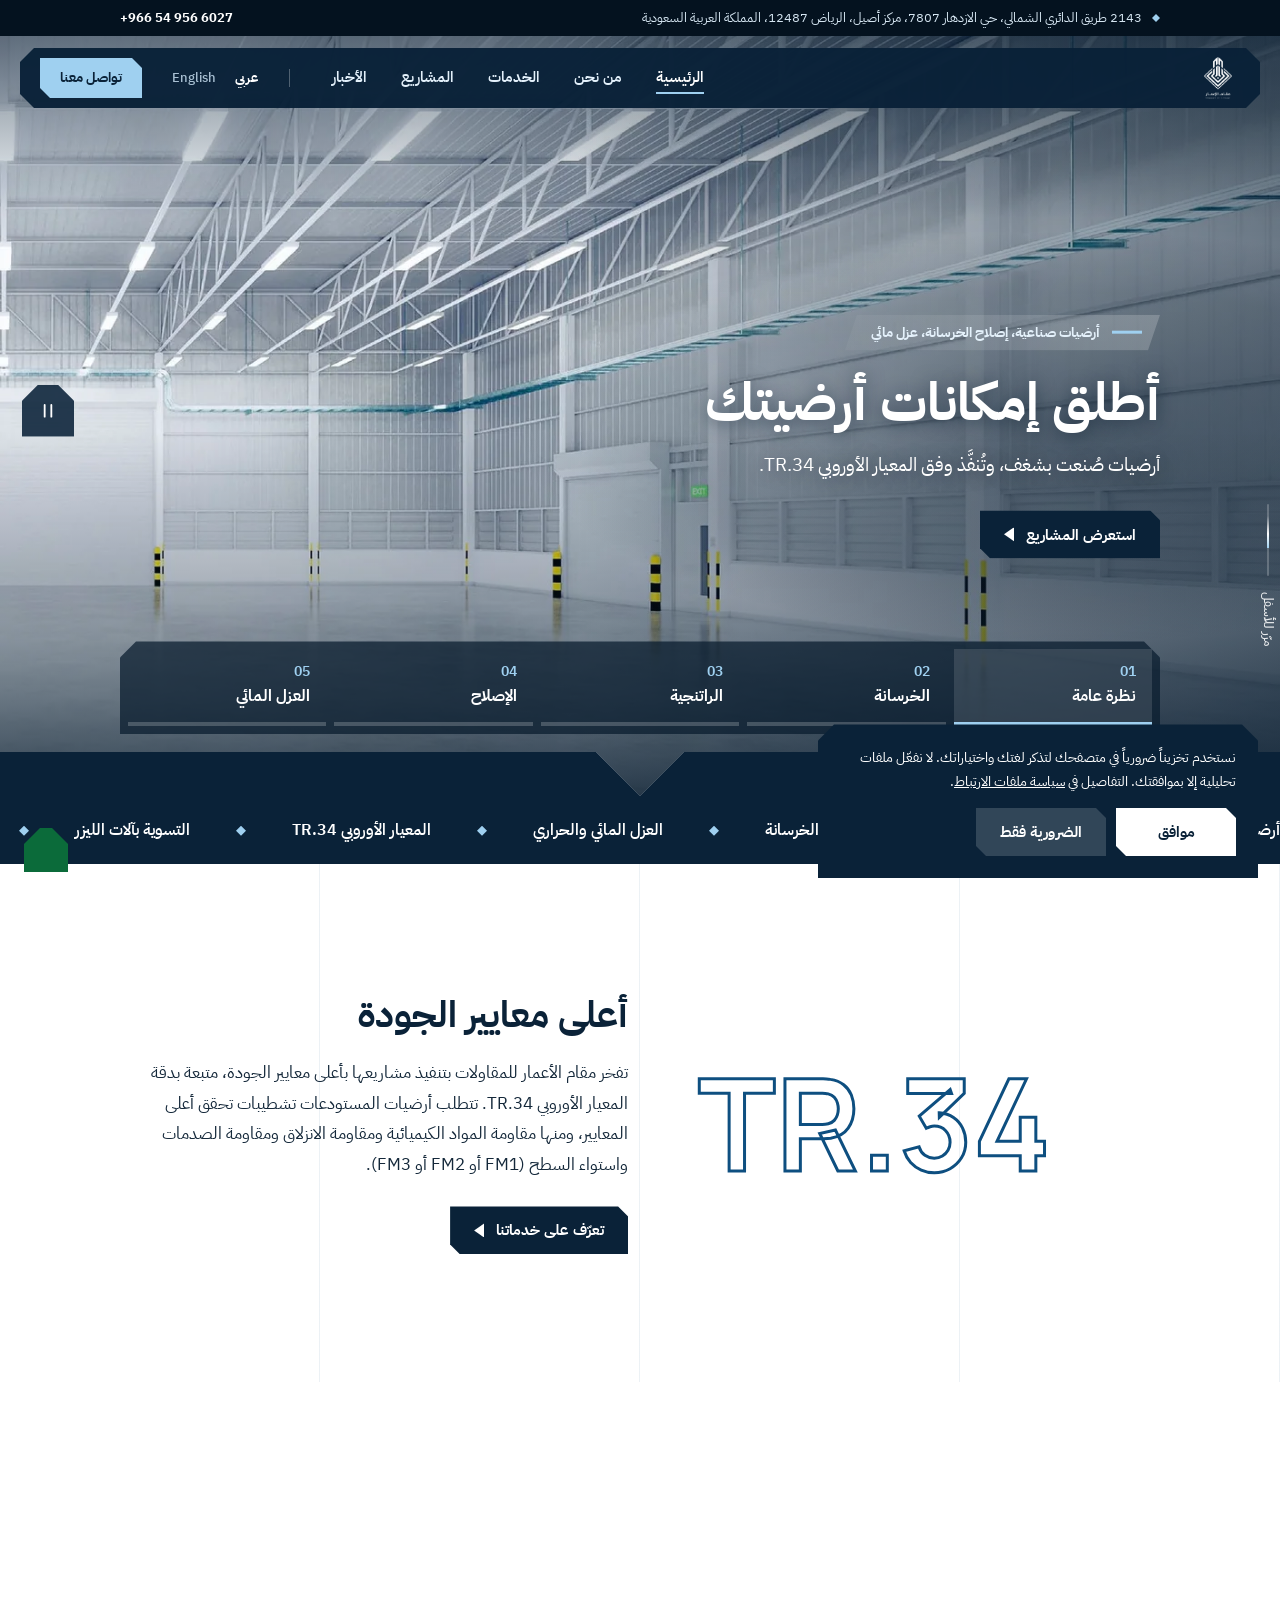
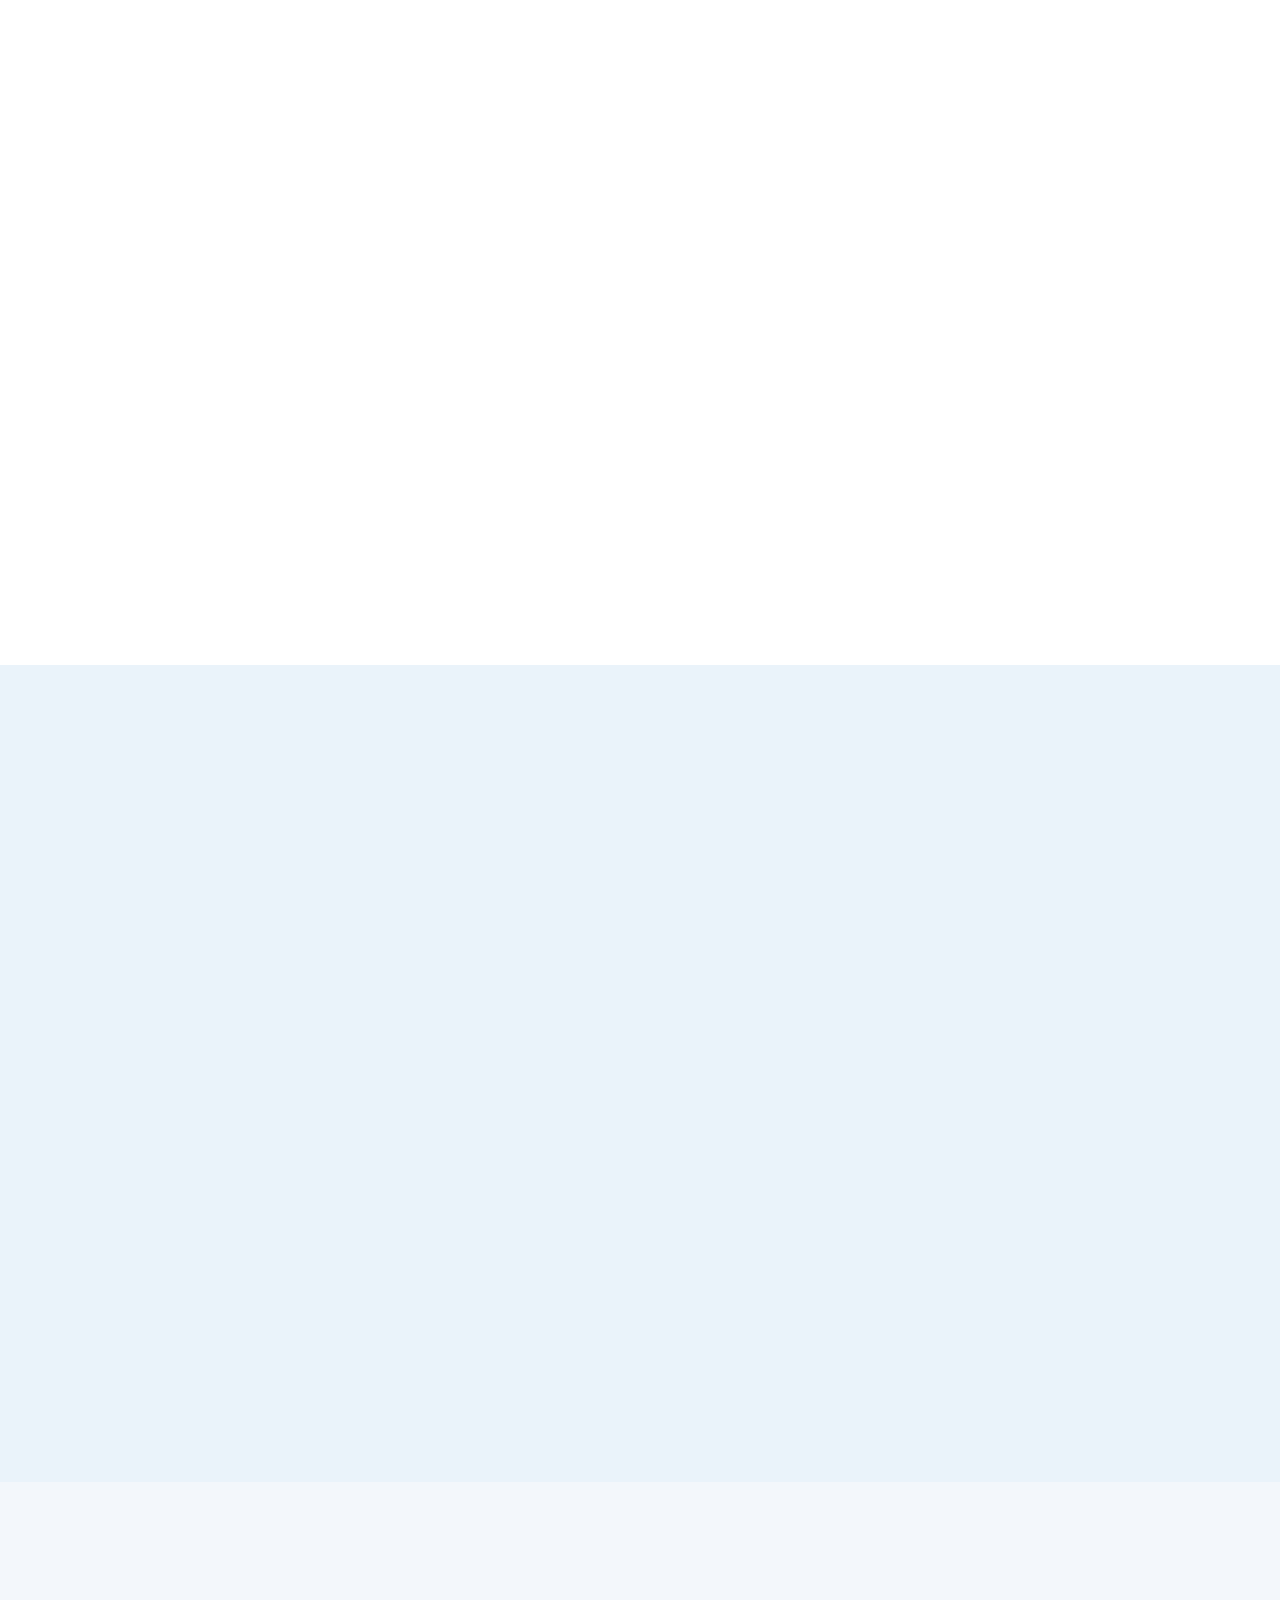
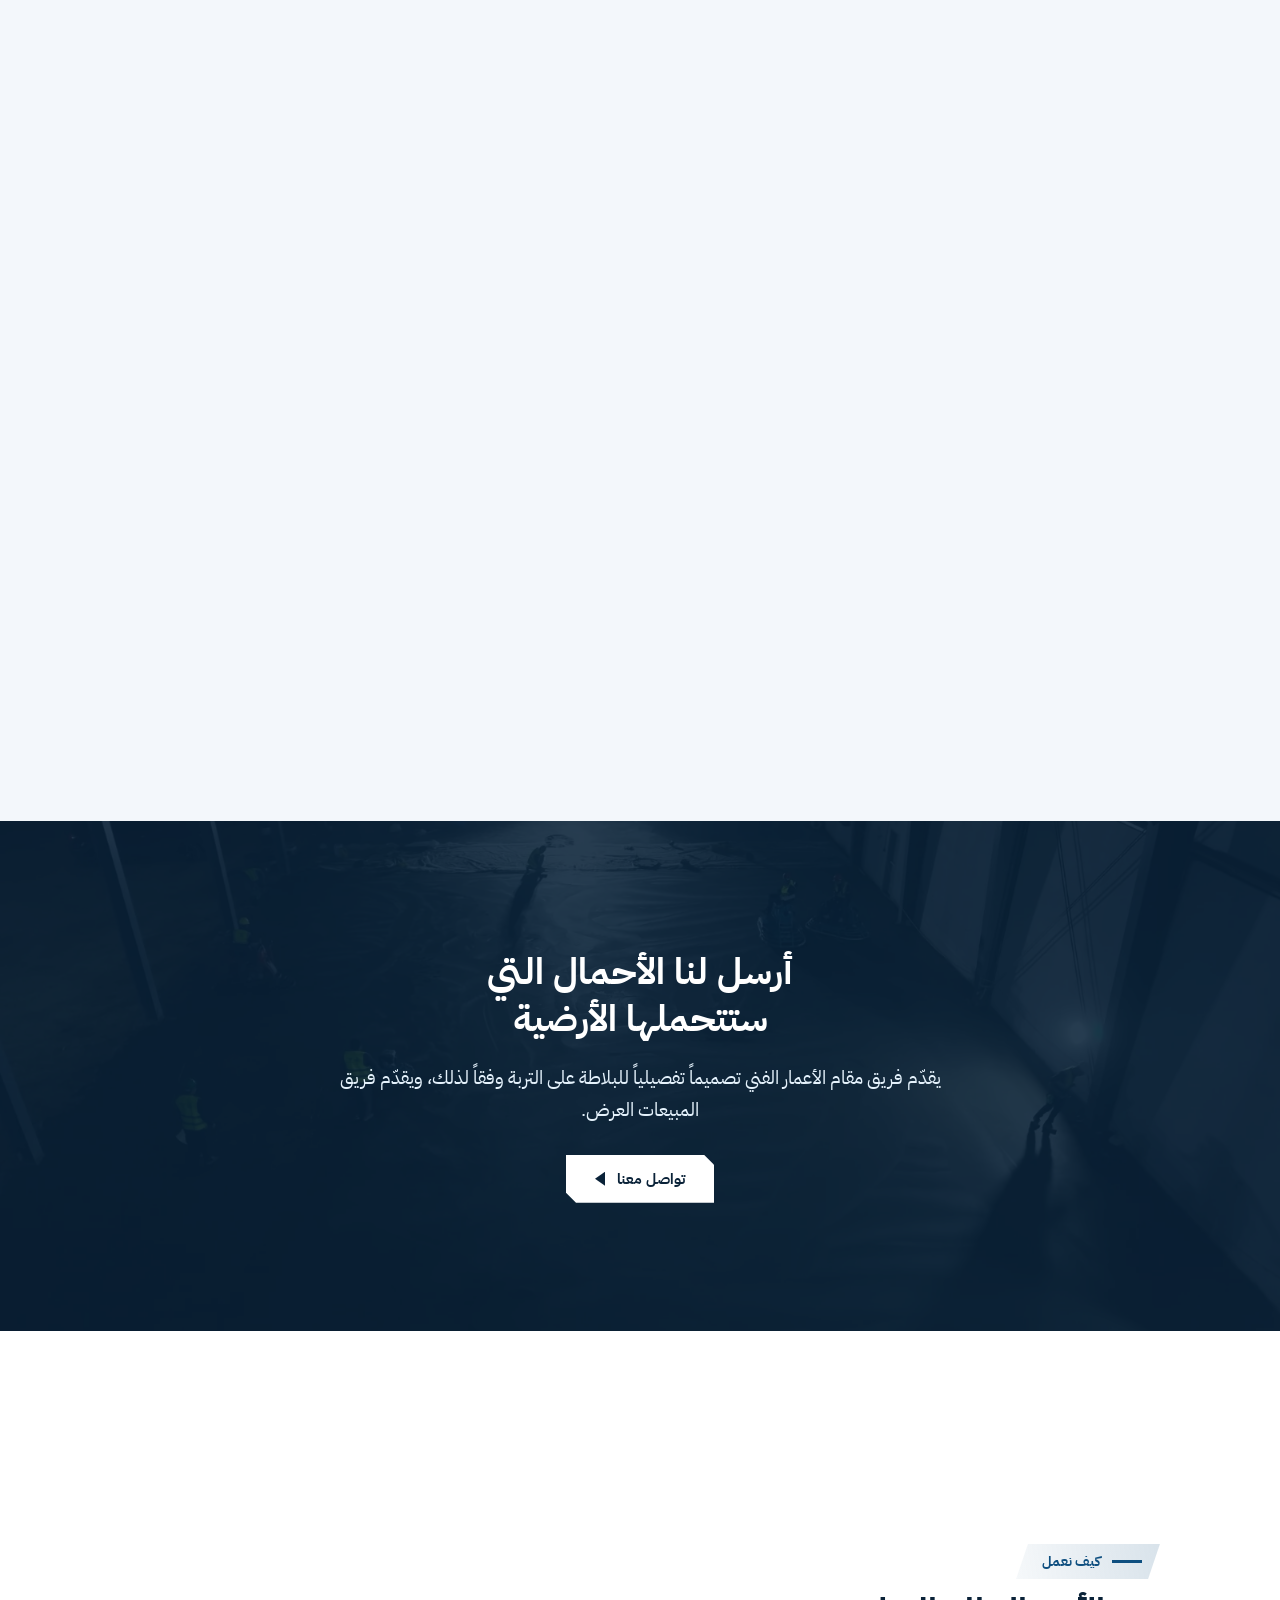
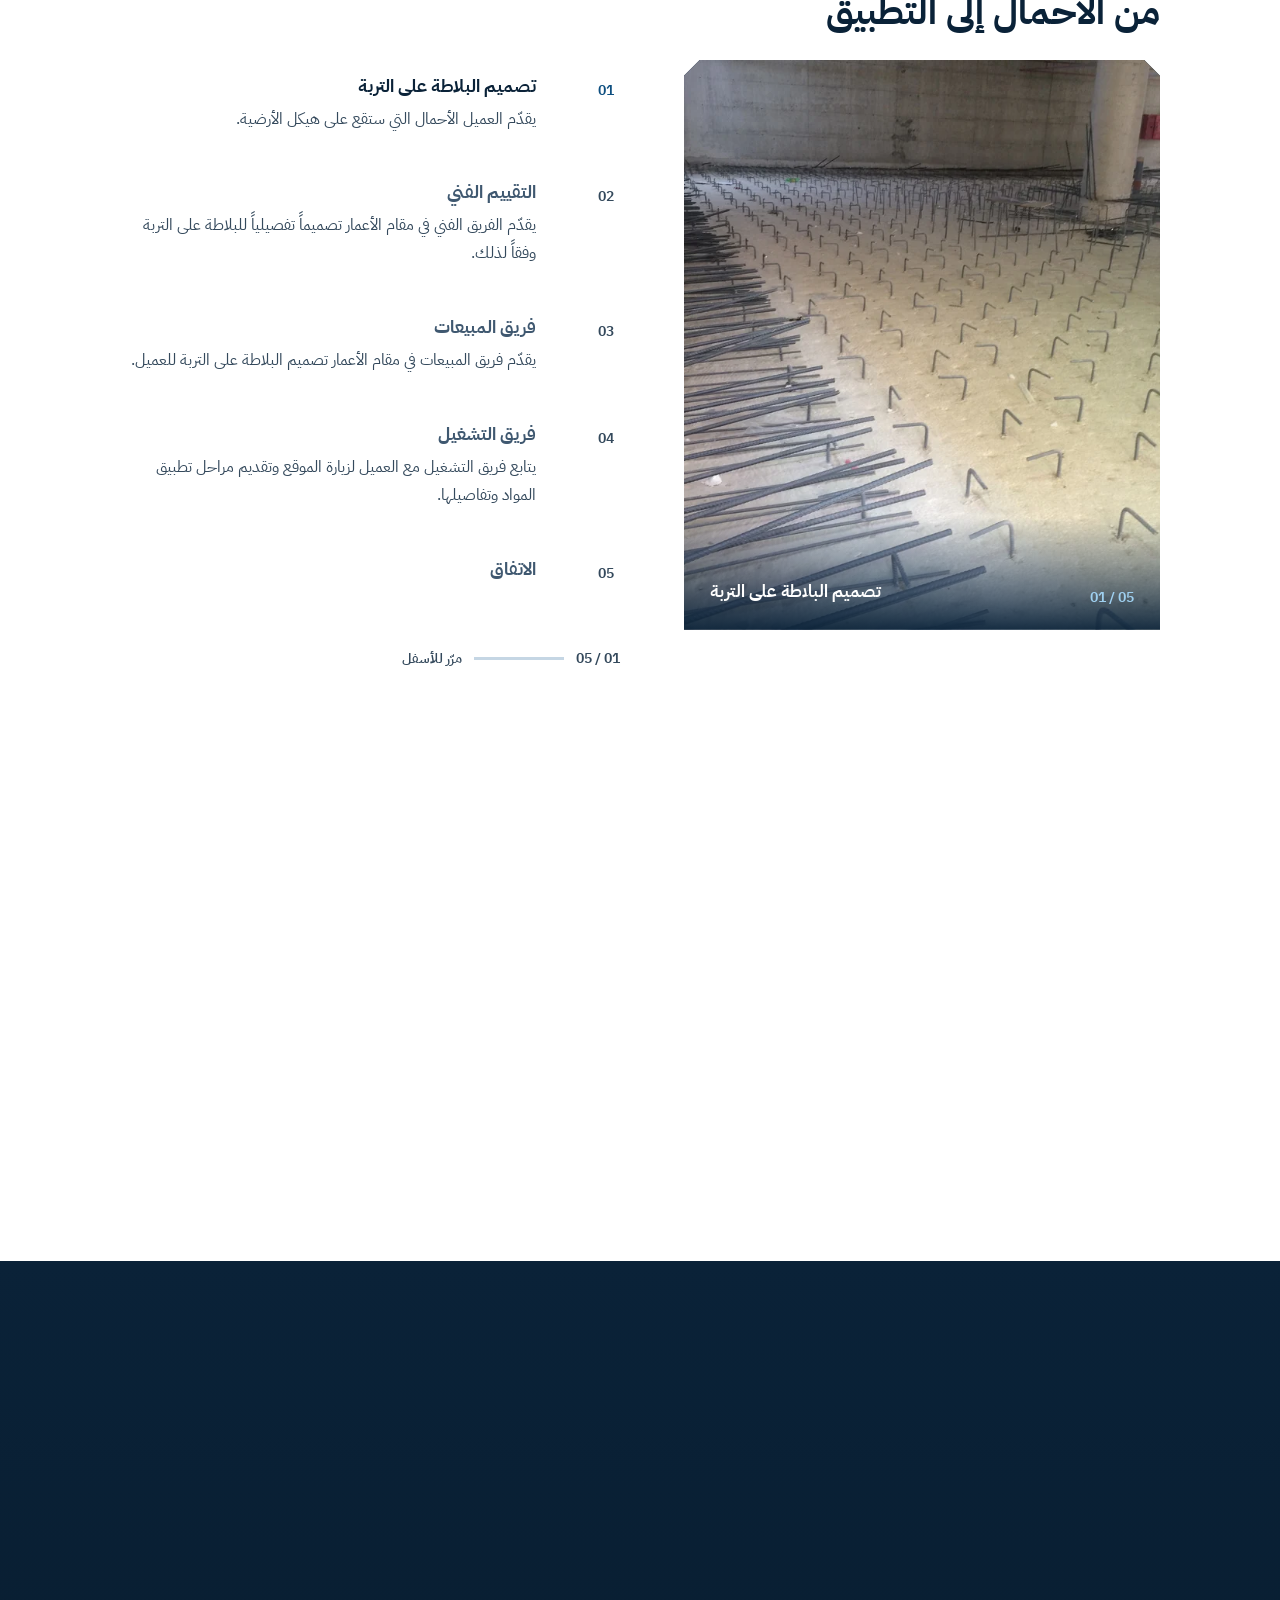
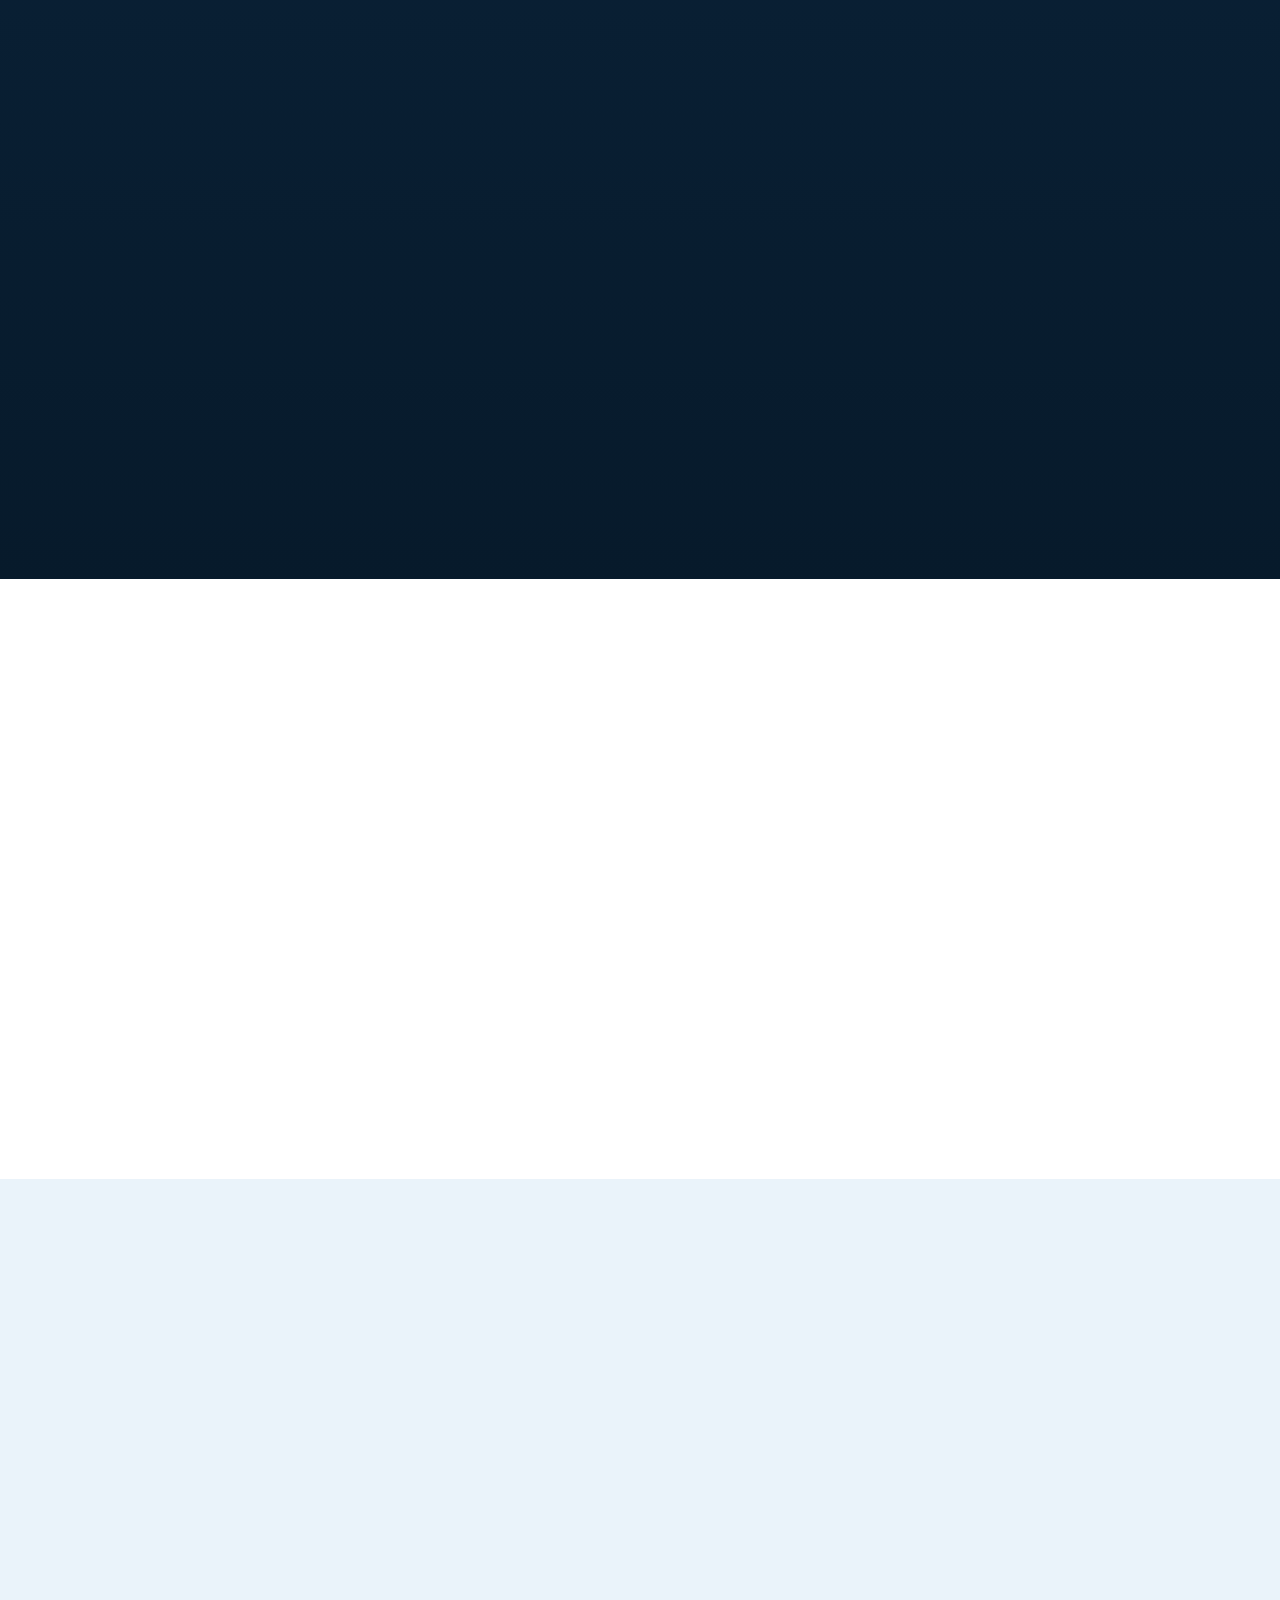
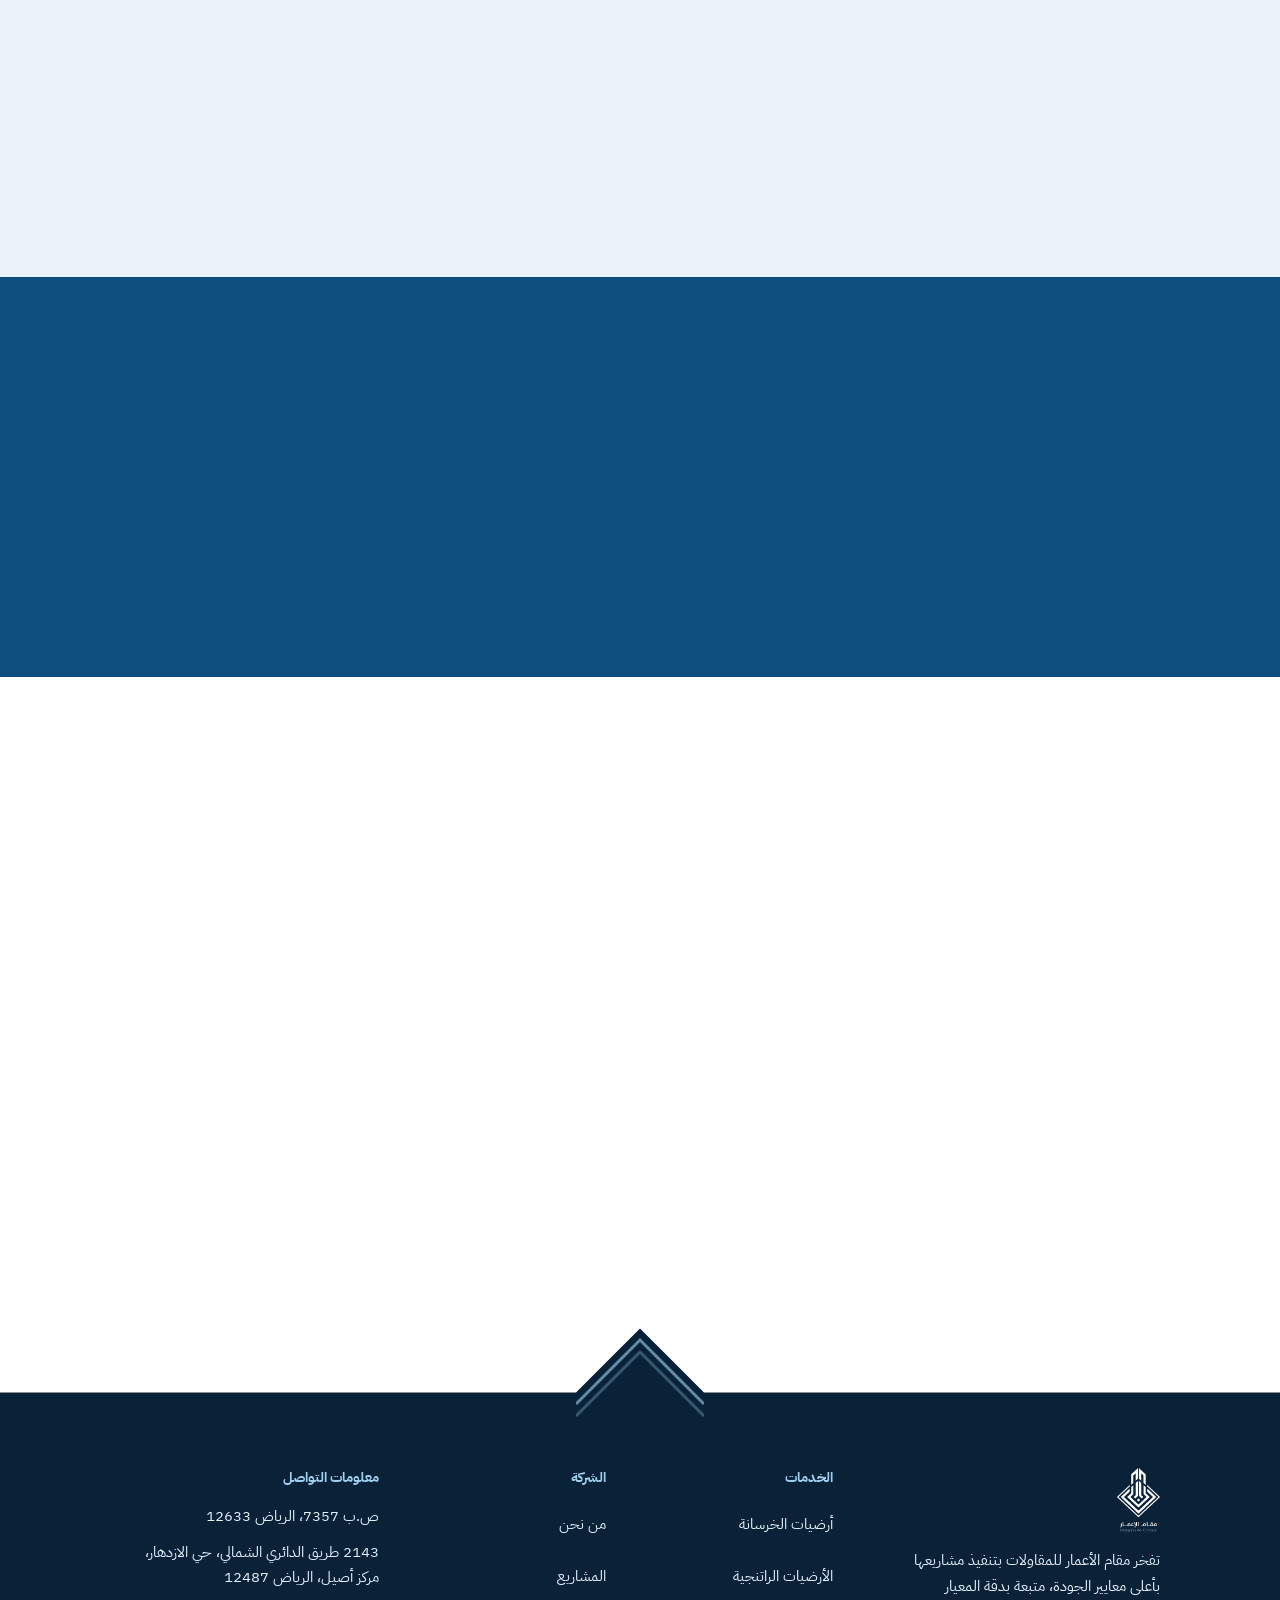
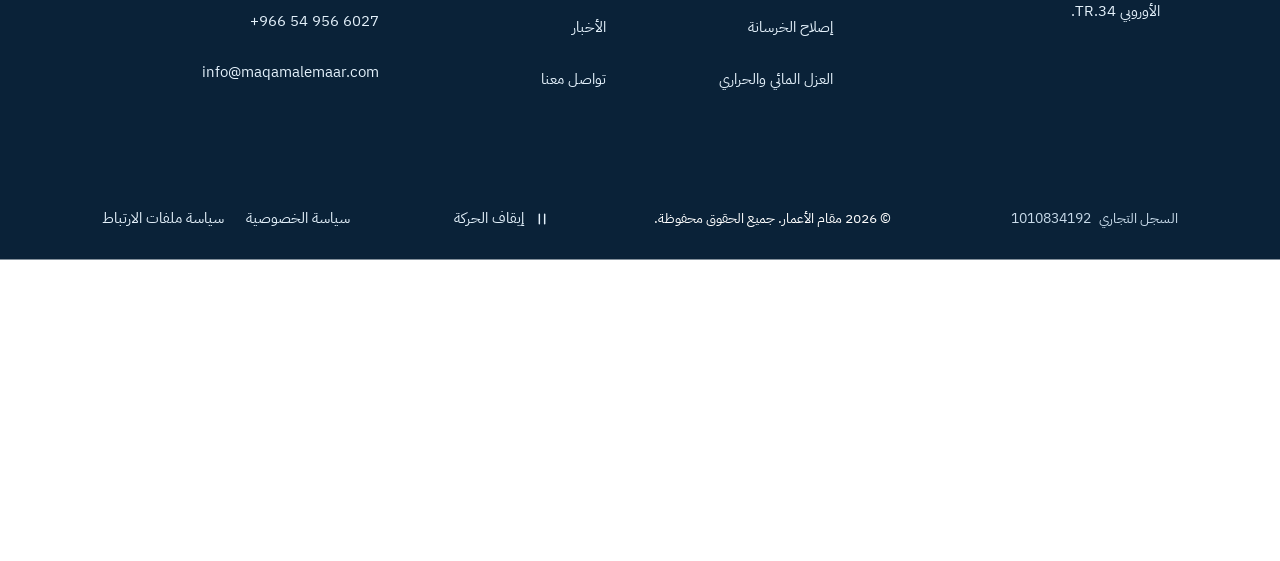
==== index.html @ 1a34a5f7 "Maqam Al-Emaar website preview" ====
<!doctype html>
<html lang="ar" dir="rtl">
<head>
<meta charset="utf-8">
<meta name="viewport" content="width=device-width,initial-scale=1">
<title>مقام الأعمار | أرضيات صناعية وإصلاح الخرسانة وعزل مائي</title>
<meta name="description" content="مقام الأعمار للمقاولات: أرضيات خرسانية وراتنجية وإصلاح الخرسانة والعزل المائي والحراري، وفق المعيار الأوروبي TR.34، الرياض.">
<meta name="robots" content="noindex,nofollow">
<meta name="theme-color" content="#0a2238">
<link rel="canonical" href="https://www.maqamalemaar.com/">
<link rel="icon" href="favicon.ico" sizes="any">
<link rel="icon" type="image/png" sizes="32x32" href="assets/img/favicon-32.png">
<link rel="apple-touch-icon" href="assets/img/apple-touch-icon.png">
<link rel="manifest" href="site.webmanifest">
<meta property="og:type" content="website"><meta property="og:site_name" content="مقام الأعمار">
<meta property="og:title" content="مقام الأعمار | أرضيات صناعية وإصلاح الخرسانة"><meta property="og:description" content="مقام الأعمار للمقاولات: أرضيات خرسانية وراتنجية وإصلاح الخرسانة والعزل المائي والحراري، وفق المعيار الأوروبي TR.34، الرياض.">
<meta property="og:url" content="https://www.maqamalemaar.com/"><meta property="og:image" content="https://www.maqamalemaar.com/assets/img/og-image.jpg">
<meta property="og:image:width" content="1200"><meta property="og:image:height" content="630">
<meta property="og:image:alt" content="شعار مقام الأعمار فوق صورة مستودع بأرضية صناعية">
<meta property="og:locale" content="ar_SA"><meta property="og:locale:alternate" content="en_US">
<meta name="twitter:card" content="summary_large_image"><meta name="twitter:title" content="مقام الأعمار | أرضيات صناعية وإصلاح الخرسانة"><meta name="twitter:description" content="مقام الأعمار للمقاولات: أرضيات خرسانية وراتنجية وإصلاح الخرسانة والعزل المائي والحراري، وفق المعيار الأوروبي TR.34، الرياض."><meta name="twitter:image" content="https://www.maqamalemaar.com/assets/img/og-image.jpg"><meta name="twitter:image:alt" content="شعار مقام الأعمار فوق صورة مستودع بأرضية صناعية">
<!-- TODO(client): confirm final domain (www.maqamalemaar.com is assumed), verified phone numbers, social profile URLs (add to "sameAs"), Google Business Profile URL (add to "sameAs"/"hasMap"), opening hours, geo coordinates, and a vector logo (SVG) for "logo". Nothing here is invented: all facts come from page copy. -->
<script type="application/ld+json">{"@context": "https://schema.org", "@graph": [{"@type": ["GeneralContractor", "LocalBusiness"], "@id": "https://www.maqamalemaar.com/#org", "name": "مقام الأعمار", "legalName": "شركة مقام الأعمار للمقاولات شركة شخص واحد", "alternateName": "Maqam Al-Emaar", "url": "https://www.maqamalemaar.com/", "logo": "https://www.maqamalemaar.com/assets/img/icon-512.png", "image": "https://www.maqamalemaar.com/assets/img/og-image.jpg", "description": "مقام الأعمار للمقاولات: أرضيات خرسانية وراتنجية وإصلاح الخرسانة والعزل المائي والحراري، وفق المعيار الأوروبي TR.34، الرياض.", "email": "info@maqamalemaar.com", "telephone": "+966549566027", "address": {"@type": "PostalAddress", "streetAddress": "2143 Northern Ring Road, 7807 Al Izdihar Dist, Aseel Center", "addressLocality": "Riyadh", "postalCode": "12487", "addressCountry": "SA"}, "knowsAbout": ["Industrial flooring", "Concrete flooring", "Resinous flooring", "Concrete repair", "Waterproofing", "Thermal insulation", "TR.34"], "hasOfferCatalog": {"@type": "OfferCatalog", "name": "الخدمات والأنشطة", "itemListElement": [{"@type": "Offer", "itemOffered": {"@type": "Service", "@id": "https://www.maqamalemaar.com/services.html#concrete", "name": "أرضيات الخرسانة", "alternateName": "Concrete flooring", "serviceType": "أرضيات الخرسانة", "url": "https://www.maqamalemaar.com/services.html#concrete", "areaServed": {"@type": "Country", "name": "Saudi Arabia"}}}, {"@type": "Offer", "itemOffered": {"@type": "Service", "@id": "https://www.maqamalemaar.com/services.html#resinous", "name": "الأرضيات الراتنجية", "alternateName": "Resinous flooring", "serviceType": "الأرضيات الراتنجية", "url": "https://www.maqamalemaar.com/services.html#resinous", "areaServed": {"@type": "Country", "name": "Saudi Arabia"}}}, {"@type": "Offer", "itemOffered": {"@type": "Service", "@id": "https://www.maqamalemaar.com/services.html#repair", "name": "إصلاح الخرسانة", "alternateName": "Concrete repair", "serviceType": "إصلاح الخرسانة", "url": "https://www.maqamalemaar.com/services.html#repair", "areaServed": {"@type": "Country", "name": "Saudi Arabia"}}}, {"@type": "Offer", "itemOffered": {"@type": "Service", "@id": "https://www.maqamalemaar.com/services.html#waterproofing", "name": "العزل المائي والحراري", "alternateName": "Waterproofing and thermal insulation", "serviceType": "العزل المائي والحراري", "url": "https://www.maqamalemaar.com/services.html#waterproofing", "areaServed": {"@type": "Country", "name": "Saudi Arabia"}}}]}, "contactPoint": {"@type": "ContactPoint", "contactType": "customer service", "email": "info@maqamalemaar.com", "telephone": "+966549566027", "areaServed": "SA", "availableLanguage": ["ar", "en"]}, "areaServed": {"@type": "Country", "name": "Saudi Arabia"}, "hasMap": "https://www.google.com/maps/search/?api=1&query=2143%20Northern%20Ring%20Road%2C%207807%20Al%20Izdihar%20Dist%2C%20Aseel%20Center%2C%2012487%20Riyadh%2C%20Saudi%20Arabia", "inLanguage": ["ar", "en"]}, {"@type": "WebSite", "@id": "https://www.maqamalemaar.com/#site", "url": "https://www.maqamalemaar.com/", "name": "مقام الأعمار", "inLanguage": ["ar", "en"], "publisher": {"@id": "https://www.maqamalemaar.com/#org"}}, {"@type": "WebPage", "@id": "https://www.maqamalemaar.com/#webpage", "url": "https://www.maqamalemaar.com/", "name": "مقام الأعمار | أرضيات صناعية وإصلاح الخرسانة وعزل مائي", "inLanguage": ["ar", "en"], "isPartOf": {"@id": "https://www.maqamalemaar.com/#site"}, "about": {"@id": "https://www.maqamalemaar.com/#org"}, "primaryImageOfPage": {"@type": "ImageObject", "url": "https://www.maqamalemaar.com/assets/img/og-image.jpg", "width": 1200, "height": 630}}]}</script>
<link rel="preload" as="image" href="assets/img/hero-warehouse.webp" fetchpriority="high">
<link rel="preconnect" href="https://fonts.googleapis.com"><link rel="preconnect" href="https://fonts.gstatic.com" crossorigin>
<link rel="preload" as="style" href="https://fonts.googleapis.com/css2?family=IBM+Plex+Sans+Arabic:wght@400;600;700&family=Manrope:wght@400;600;700&display=swap">
<link rel="stylesheet" href="https://fonts.googleapis.com/css2?family=IBM+Plex+Sans+Arabic:wght@400;600;700&family=Manrope:wght@400;600;700&display=swap" media="print" onload="this.media='all'">
<noscript><link rel="stylesheet" href="https://fonts.googleapis.com/css2?family=IBM+Plex+Sans+Arabic:wght@400;600;700&family=Manrope:wght@400;600;700&display=swap"></noscript>
<link rel="stylesheet" href="assets/css/site.css?v=82">
</head>
<body data-title-ar="مقام الأعمار | أرضيات صناعية وإصلاح الخرسانة وعزل مائي" data-title-en="Maqam Al-Emaar | Industrial Flooring, Concrete Repair and Waterproofing" data-desc-ar="مقام الأعمار للمقاولات: أرضيات خرسانية وراتنجية وإصلاح الخرسانة والعزل المائي والحراري، وفق المعيار الأوروبي TR.34، الرياض." data-desc-en="Maqam Al-Emaar Contracting: concrete and resinous industrial flooring and concrete repair to the European code TR.34, Riyadh.">
<a class="skip" href="#main"><span class="ar">تخطَّ إلى المحتوى</span><span class="en">Skip to content</span></a>
<div id="pre" aria-hidden="true"><svg viewBox="0 0 420 460" aria-hidden="true"><path pathLength="1" d="M170 0V190M250 0V190"/><path pathLength="1" d="M0 200L210 400L420 200"/><path pathLength="1" d="M55 200L210 345L365 200"/><path pathLength="1" d="M110 200L210 290L310 200"/><path class="dm" d="M210 232L226 248L210 264L194 248Z"/></svg></div>
<div id="bar" aria-hidden="true"></div>
<div class="topstrip"><div class="wrap"><span class="ts-a"><span class="ar">2143 طريق الدائري الشمالي، حي الازدهار 7807، مركز أصيل، الرياض 12487، المملكة العربية السعودية</span><span class="en">2143 Northern Ring Road, 7807 Al Izdihar Dist, Aseel Center, 12487 Riyadh, Saudi Arabia</span></span><a class="ts-p" href="tel:+966549566027"><bdi dir="ltr">+966 54 956 6027</bdi></a></div></div>
<header id="hd">
  <div class="bar">
    <a class="logo" href="index.html" data-al="مقام الأعمار، الصفحة الرئيسية|Maqam Al-Emaar, home page"><img src="assets/img/logo-white.png" alt="" role="presentation" width="38" height="56"></a>
    <nav id="nav" data-al="القائمة الرئيسية|Main navigation"><a href="index.html" aria-current="page"><span class="ar">الرئيسية</span><span class="en">Home</span></a><a href="about.html"><span class="ar">من نحن</span><span class="en">About</span></a><a href="services.html"><span class="ar">الخدمات</span><span class="en">Services</span></a><a href="projects.html"><span class="ar">المشاريع</span><span class="en">Projects</span></a><a href="news.html"><span class="ar">الأخبار</span><span class="en">News</span></a></nav>
    <div class="tools">
      <div class="lg2" role="group" data-al="اللغة|Language"><button type="button" data-l="ar" lang="ar" aria-pressed="true">عربي</button><button type="button" data-l="en" lang="en" aria-pressed="false">English</button></div>
      <a class="cta" href="contact.html"><span class="ar">تواصل معنا</span><span class="en">Contact us</span></a>
      <button class="burger" type="button" data-al="القائمة|Menu" aria-controls="nav" aria-expanded="false"><i></i><i></i><i></i></button>
    </div>
  </div>
</header>
<main id="main" tabindex="-1">
<section class="hero" id="hero" aria-roledescription="carousel" data-al="الشرائح الرئيسية|Featured slides">
  <div class="sl on" role="group" aria-roledescription="slide" data-al="الشريحة 1 من 5|Slide 1 of 5"><div class="bg" style="background-image:url(assets/img/hero-warehouse.webp)"></div>
    <div class="tx"><div class="wrap">
      <span class="chip dk"><span class="ar">أرضيات صناعية، إصلاح الخرسانة، عزل مائي</span><span class="en">Industrial flooring, concrete repair, waterproofing</span></span>
      <h1><span class="sr"><span class="ar">مقام الأعمار للمقاولات: أرضيات صناعية وإصلاح الخرسانة وعزل مائي في الرياض. </span><span class="en">Maqam Al-Emaar Contracting: industrial flooring, concrete repair and waterproofing in Riyadh. </span></span><span class="ar">أطلق إمكانات أرضيتك</span><span class="en">Unleash your floor’s potential</span></h1>
      <p><span class="ar">أرضيات صُنعت بشغف، وتُنفَّذ وفق المعيار الأوروبي TR.34.</span><span class="en">Floors crafted with passion, delivered to the European code TR.34.</span></p>
      <a class="btn " href="projects.html"><span class="ar">استعرض المشاريع</span><span class="en">View projects</span><svg viewBox="0 0 24 24" aria-hidden="true"><path d="M5 12h14M13 6l6 6-6 6"/></svg></a>
    </div></div></div>
  <div class="sl" role="group" aria-roledescription="slide" aria-hidden="true" data-al="الشريحة 2 من 5|Slide 2 of 5"><div class="bg" data-bg="assets/img/laser-screed.webp"></div>
    <div class="tx"><div class="wrap">
      <p class="h"><span class="ar">ماكينات التسوية بالليزر المتطورة</span><span class="en">Advanced laser screeding machines</span></p>
      <p><span class="ar">أرضيات بدون فواصل وبفواصل، وخرسانة مصقولة وتجارية.</span><span class="en">Jointless, jointed, polished and commercial concrete flooring.</span></p>
      <a class="btn " href="services.html#concrete"><span class="ar">اعرف أكثر</span><span class="en">Learn more</span><svg viewBox="0 0 24 24" aria-hidden="true"><path d="M5 12h14M13 6l6 6-6 6"/></svg></a>
    </div></div></div>
  <div class="sl" role="group" aria-roledescription="slide" aria-hidden="true" data-al="الشريحة 3 من 5|Slide 3 of 5"><div class="bg" data-bg="assets/img/hero-epoxy.webp"></div>
    <div class="tx"><div class="wrap">
      <p class="h"><span class="ar">حلول الأرضيات الراتنجية</span><span class="en">Resinous flooring solution</span></p>
      <p><span class="ar">أنظمة للأحمال الثقيلة والمتوسطة والخفيفة، وأنظمة طلاء.</span><span class="en">Heavy duty, medium to light traffic and coating systems.</span></p>
      <a class="btn " href="services.html#resinous"><span class="ar">اعرف أكثر</span><span class="en">Learn more</span><svg viewBox="0 0 24 24" aria-hidden="true"><path d="M5 12h14M13 6l6 6-6 6"/></svg></a>
    </div></div></div>
  <div class="sl" role="group" aria-roledescription="slide" aria-hidden="true" data-al="الشريحة 4 من 5|Slide 4 of 5"><div class="bg" data-bg="assets/img/hero-repair.webp"></div>
    <div class="tx"><div class="wrap">
      <p class="h"><span class="ar">متخصصون في جميع أعمال إصلاح الخرسانة</span><span class="en">Specialized in all kinds of concrete repair</span></p>
      <p><span class="ar">فريق إصلاح معتمد يضم مهندساً معتمداً ذا خبرة (قائد الفريق) وفريق فنيين.</span><span class="en">A certified team of an experienced certified engineer (Team Leader) and technicians.</span></p>
      <a class="btn " href="services.html#repair"><span class="ar">اعرف أكثر</span><span class="en">Learn more</span><svg viewBox="0 0 24 24" aria-hidden="true"><path d="M5 12h14M13 6l6 6-6 6"/></svg></a>
    </div></div></div>
  <div class="sl" role="group" aria-roledescription="slide" aria-hidden="true" data-al="الشريحة 5 من 5|Slide 5 of 5"><div class="bg" data-bg="assets/img/wp/wp-cover.webp"></div>
    <div class="tx"><div class="wrap">
      <p class="h"><span class="ar">مركّب معتمد للعزل المائي</span><span class="en">Approved waterproofing applicator</span></p>
      <p><span class="ar">أسطح وإنشاءات تحت الأرض ودورات المياه وفواصل التمدد.</span><span class="en">Roofs, underground structures, bathrooms and expansion joints.</span></p>
      <a class="btn " href="services.html#waterproofing"><span class="ar">اعرف أكثر</span><span class="en">Learn more</span></a>
    </div></div></div>
  <div class="ctl"><button id="hp" type="button" aria-pressed="false" data-al="إيقاف العرض التلقائي|Pause slideshow"><svg viewBox="0 0 24 24" id="hpi" aria-hidden="true"><path d="M8 5v14M16 5v14"/></svg></button></div>
  <div class="scroll" aria-hidden="true"><span class="ar">مرّر للأسفل</span><span class="en">Scroll</span></div>
  <div class="nav4"><div class="wrap"><div class="g" role="group" data-al="اختيار الشريحة|Choose slide">
    <button class="tb on" type="button" aria-current="true"><small>01</small><b><span class="ar">نظرة عامة</span><span class="en">Overview</span></b><i></i></button>
    <button class="tb" type="button"><small>02</small><b><span class="ar">الخرسانة</span><span class="en">Concrete</span></b><i></i></button>
    <button class="tb" type="button"><small>03</small><b><span class="ar">الراتنجية</span><span class="en">Resinous</span></b><i></i></button>
    <button class="tb" type="button"><small>04</small><b><span class="ar">الإصلاح</span><span class="en">Repair</span></b><i></i></button>
      <button class="tb" type="button"><small>05</small><b><span class="ar">العزل المائي</span><span class="en">Waterproofing</span></b><i></i></button>
  </div></div></div>
</section>
<div class="tick" aria-hidden="true"><div class="tr" id="tick"></div></div>
<section class="intro lines"><div class="wrap">
  <div class="rv"><div class="big" aria-hidden="true">TR.34</div></div>
  <div class="rv">
    <h2 class="t"><span class="ar">أعلى معايير الجودة</span><span class="en">The highest quality standards</span></h2>
    <p class="sub"><span class="ar">تفخر مقام الأعمار للمقاولات بتنفيذ مشاريعها بأعلى معايير الجودة، متبعة بدقة المعيار الأوروبي TR.34. تتطلب أرضيات المستودعات تشطيبات تحقق أعلى المعايير، ومنها مقاومة المواد الكيميائية ومقاومة الانزلاق ومقاومة الصدمات واستواء السطح (FM1 أو FM2 أو FM3).</span><span class="en">Maqam Al-Emaar Contracting prides itself on delivering projects to the highest quality standards by meticulously following the European code TR.34. Warehouse flooring requires finishes that follow the highest standards, which include chemical resistance, slip resistance, impact resistance and flatness (FM1, FM2 or FM3).</span></p>
    <a class="btn " href="services.html"><span class="ar">تعرّف على خدماتنا</span><span class="en">Explore our services</span><svg viewBox="0 0 24 24" aria-hidden="true"><path d="M5 12h14M13 6l6 6-6 6"/></svg></a>
  </div>
</div></section>
<section class="svc"><div class="wrap">
  <div class="hd rv"><div><span class="chip"><span class="ar">خدماتنا</span><span class="en">OUR SERVICES</span></span><h2 class="t"><span class="ar">أرضيات صناعية وإصلاح الخرسانة</span><span class="en">Industrial flooring and concrete repair</span></h2></div>
  <p class="sub"><span class="ar">نتخصص في تركيب الأرضيات الجديدة وترميم أنظمة الأرضيات القائمة. ومن اختيار المواد إلى التركيب، نوفر الكفاءة لأعقد مشاريع الأرضيات.</span><span class="en">We specialize in both the installation of new flooring and the restoration of existing flooring systems. From the selection of materials to installation, we provide efficiency to the most complex flooring projects.</span></p></div>
  <div class="bento">
    <a class="bc rv " style="--d:0s" href="services.html#concrete"><img src="assets/img/laser-screed.webp" alt="تسوية الخرسانة بماكينة الليزر" loading="lazy" width="1280" height="720"><span class="n" aria-hidden="true">01</span><div class="bd"><h3><span class="ar">أرضيات الخرسانة</span><span class="en">Concrete flooring</span></h3><p><span class="ar">أرضيات بدون فواصل، وأرضيات بفواصل، وخرسانة مصقولة، وخرسانة تجارية.</span><span class="en">Jointless, jointed, polished and commercial concrete flooring.</span></p><span class="go"><span class="ar">اعرف أكثر</span><span class="en">Learn more</span></span></div></a>
    <a class="bc rv " style="--d:.1s" href="services.html#resinous"><img src="assets/img/c46-c.webp" alt="أرضية راتنجية في موقف سيارات" loading="lazy" width="1210" height="908"><span class="n" aria-hidden="true">02</span><div class="bd"><h3><span class="ar">الأرضيات الراتنجية</span><span class="en">Resinous flooring</span></h3><p><span class="ar">أنظمة للأحمال الثقيلة والمتوسطة والخفيفة، وأنظمة طلاء.</span><span class="en">Heavy duty, medium to light traffic and coating systems.</span></p><span class="go"><span class="ar">اعرف أكثر</span><span class="en">Learn more</span></span></div></a>
    <a class="bc rv " style="--d:.2s" href="services.html#repair"><img src="assets/img/c48-c.webp" alt="أعمال إصلاح الخرسانة" loading="lazy" width="980" height="735"><span class="n" aria-hidden="true">03</span><div class="bd"><h3><span class="ar">إصلاح الخرسانة</span><span class="en">Concrete repair</span></h3><p><span class="ar">إعادة تأهيل المباني إنشائياً، وتقوية الخرسانة والخوازيق الدقيقة، وأنظمة ألياف الكربون، وإصلاح الشروخ وحقنها، وأعمال الخرسانة المرشوشة.</span><span class="en">Building structural rehabilitation, concrete strengthening and micro piling, carbon fiber supporting systems, cracks repairing and injection, shot-crete work.</span></p><span class="go"><span class="ar">اعرف أكثر</span><span class="en">Learn more</span></span></div></a>
  <a class="bc rv " style="--d:.3s" href="services.html#waterproofing"><img src="assets/img/wp/wp-cover.webp" alt="أغشية عزل مائي على سطح مبنى" loading="lazy" width="1200" height="900"><span class="n" aria-hidden="true">04</span><div class="bd"><h3><span class="ar">العزل المائي والحراري</span><span class="en">Waterproofing and thermal insulation</span></h3><p><span class="ar">عزل الأسطح الخرسانية والمعدنية، والإنشاءات تحت الأرض، ودورات المياه، وفواصل التمدد.</span><span class="en">Waterproofing of concrete and metal roofs, underground structures, bathrooms and expansion joints.</span></p><span class="go"><span class="ar">اعرف أكثر</span><span class="en">Learn more</span></span></div></a>
  </div>
</div></section>
<section class="who"><div class="wrap">
  <div class="ph rv">
    <div class="main"><img src="assets/img/c39-b.webp" alt="فريق مقام الأعمار أثناء العمل على تسوية الخرسانة" loading="lazy" width="1024" height="576"></div>
    <div class="fl a"><b data-n="87">87</b><span class="ar">مشروعاً في قائمة المشاريع</span><span class="en">PROJECTS IN THE LIST</span></div>
    <div class="fl b"><b>TR.34</b><span class="ar">المعيار الأوروبي</span><span class="en">EUROPEAN CODE</span></div>
    <div class="fl c"><b>ACI</b><span class="ar">شهادات الفريق</span><span class="en">TEAM CERTIFICATIONS</span></div>
  </div>
  <div class="rv">
    <span class="chip"><span class="ar">من نحن</span><span class="en">ABOUT US</span></span>
    <h2 class="t"><span class="ar">مقام الأعمار</span><span class="en">Maqam Al-Emaar</span></h2>
    <p class="sub"><span class="ar">تتخصص مقام الأعمار في التصميم الدقيق لبلاطات الخرسانة، بما يوفر الوقت والتكلفة مع ضمان جودة لا تشوبها شائبة.</span><span class="en">Maqam Al-Emaar specializes in the intricate design of concrete slabs, offering time and cost saving while ensuring impeccable quality.</span></p>
    <ul class="tk">
      <li><span class="ar">شراكات استراتيجية مع كبار الموردين في قطاع الأرضيات تتيح لنا الوصول إلى أدوات ومواد إنشائية متفوقة.</span><span class="en">Strategic partnerships with prominent suppliers in the flooring sector grant us access to superior construction tools and materials.</span></li>
      <li><span class="ar">معرفة وخبرة واسعتان في الأرضيات الصناعية، بحلول تلبي احتياجاتك بأسعار تنافسية.</span><span class="en">Immense knowledge and experience in industrial flooring, with solutions that meet your needs at competitive prices.</span></li>
      <li><span class="ar">نتبع بدقة المعيار الأوروبي TR.34.</span><span class="en">We meticulously follow the European code TR.34.</span></li>
    <li><span class="ar">مركّب معتمد لأنظمة العزل المائي من «عوازل» ومن هنكل بوليبيت.</span><span class="en">An approved applicator of waterproofing systems from AWAZEL and Henkel Polybit.</span></li>
    </ul>
    <a class="btn " href="about.html"><span class="ar">تعرّف علينا</span><span class="en">Get to know us</span><svg viewBox="0 0 24 24" aria-hidden="true"><path d="M5 12h14M13 6l6 6-6 6"/></svg></a>
  </div>
</div></section>
<section class="sys"><div class="wrap">
  <div class="hd rv"><span class="chip"><span class="ar">ما نقدّمه</span><span class="en">WHAT WE OFFER</span></span><h2 class="t"><span class="ar">أنواع الأرضيات والخدمات</span><span class="en">Types of flooring and services</span></h2></div>
  <div class="sysp rv">
    <div class="stabs" role="tablist" data-al="أنواع الأنظمة|System types">
      <button type="button" role="tab" id="tab0" aria-controls="pane0" aria-selected="true"><span class="ar">أرضيات الخرسانة</span><span class="en">Concrete flooring</span></button>
      <button type="button" role="tab" id="tab1" aria-controls="pane1" aria-selected="false" tabindex="-1"><span class="ar">الأرضيات الراتنجية</span><span class="en">Resinous flooring</span></button>
      <button type="button" role="tab" id="tab2" aria-controls="pane2" aria-selected="false" tabindex="-1"><span class="ar">إصلاح الخرسانة</span><span class="en">Concrete repair</span></button>
      <button type="button" role="tab" id="tab3" aria-controls="pane3" aria-selected="false" tabindex="-1"><span class="ar">العزل المائي والحراري</span><span class="en">Waterproofing and thermal insulation</span></button>
      <span class="ind" aria-hidden="true"></span>
    </div>
    <div class="pane on" role="tabpanel" id="pane0" aria-labelledby="tab0">
      <div class="it"><b class="no">01</b><h3><span class="ar">أرضية بدون فواصل</span><span class="en">Jointless flooring system</span></h3><p><span class="ar">أرضية متصلة بلا حواف قطع، حيث تحدث عادةً 90% إلى 95% من مشكلات أرضيات المستودعات والمصانع الخرسانية. سطح نظيف بلا مشكلات تلوث أو تكاليف صيانة عالية، مع خفض تكلفة حديد التسليح بنسبة 10% إلى 20% وزمن تركيب الشبك. تُسلَّح بألياف فولاذية للأحمال العالية، أو بخليط من الألياف الدقيقة والفولاذية. للمستودعات ومنشآت الإنتاج.</span><span class="en">A seamless floor with no saw cut edges, where typically 90%-95% of the problems in warehouse or manufacturing concrete floors occur. A clean uninterrupted surface with no contamination problems or high maintenance costs, reducing the steel cost by 10%-20% and the time to set the steel mesh up. Reinforced using steel fiber for high traffic/loads, or a mix of micro-fiber and steel fiber. For warehouses and production facilities with hygiene requirements.</span></p></div><div class="it"><b class="no">02</b><h3><span class="ar">أرضية بفواصل</span><span class="en">Jointed flooring system</span></h3><p><span class="ar">النظام الأكثر اختباراً وموثوقية، ومتعدد الاستخدامات. بطرق بناء سليمة تدوم الأرضية دون صيانة متكررة أو توقف عن العمل. تصنّع الشركة ملحقاتها بنفسها، ومنها المفتاح المدرّع ووصلات التمدد. تُسلَّح بألياف فولاذية للأحمال العالية أو بألياف دقيقة للأحمال المنخفضة. للمستودعات ومواقف السيارات وأرضيات التصنيع.</span><span class="en">The most tried and tested concrete flooring system, reliable and versatile. Proper construction methods ensure the floor lasts long without frequent maintenance and work stoppage. The company manufactures its own accessories including armored key and expansion joints. Reinforced with steel fiber for high traffic/loads or microfiber for low traffic/loads. For warehouses, parking areas and manufacturing floors.</span></p></div><div class="it"><b class="no">03</b><h3><span class="ar">خرسانة مصقولة</span><span class="en">Polished concrete flooring</span></h3><p><span class="ar">بديل موثوق وقليل الصيانة لمن يبحث عن حل متين. ازدادت شعبيته في المنشآت التجارية والصناعية والسكنية لتنوعه ومتانته.</span><span class="en">A reliable and low-maintenance flooring alternative for those seeking a durable solution. Its versatility and sturdiness have contributed to its growing popularity among commercial, industrial and residential facilities.</span></p></div><div class="it"><b class="no">04</b><h3><span class="ar">خرسانة تجارية</span><span class="en">Commercial concrete flooring</span></h3><p><span class="ar">تجديد أسطح الخرسانة بتقنيات الختم والتلوين والتلميع. مناسب لمشاريع التجزئة والمشاريع التجارية مثل المكاتب والصالونات والمطاعم ومباني التجزئة.</span><span class="en">Resurfacing concrete floors with stamping, staining and polishing techniques. Ideal for retail or commercial projects such as offices, salons, restaurants and retail buildings.</span></p></div>
    </div>
    <div class="pane" role="tabpanel" id="pane1" aria-labelledby="tab1">
      <div class="it"><b class="no">01</b><h3><span class="ar">أنظمة الأحمال الثقيلة</span><span class="en">Heavy duty flooring system</span></h3><p><span class="ar">حركة ثقيلة وصدمات، ورافعات شوكية مستمرة وعربات بعجلات بلاستيكية صلبة. سماكة من 4 إلى 12 مم، ودرجة حرارة من -30 إلى 130 مئوية، ومقاومة ضغط عالية جداً تصل إلى 105 نيوتن/مم²، ومقاومة كيميائية عالية جداً. لمناطق الإنتاج والمخازن المبردة. الأنظمة المفضلة: U-Crete وPurcem وأنظمة الديكور الأكريليكية.</span><span class="en">Heavily loaded traffic and impact, constant forklift traffic and hard plastic-wheeled trolleys. Thickness from 4 mm up to 12 mm, temperature between -30 C and 130 C, very high compressive strength up to 105 N/mm2 and very high chemical resistance. For production areas and cold stores. Preferred systems: U-Crete, Purcem and acrylic décor systems.</span></p></div><div class="it"><b class="no">02</b><h3><span class="ar">أنظمة الأحمال المتوسطة والخفيفة</span><span class="en">Medium to light traffic flooring system</span></h3><p><span class="ar">حركة مشاة منتظمة ورافعات شوكية متكررة وعربات بعجلات بلاستيكية أحياناً. سماكة من 1 إلى 4 مم، ودرجة حرارة من -5 إلى 70 مئوية، ومقاومة ضغط متوسطة تصل إلى 60 نيوتن/مم²، ومقاومة كيميائية متوسطة. للصيدليات ومناطق الخدمات اللوجستية. الأنظمة المفضلة: أنظمة الإيبوكسي الديكور، والإيبوكسي ذاتي التسوية، والبولي يوريثان ذاتي التسوية.</span><span class="en">Regular foot traffic, frequent forklift traffic and occasional hard plastic-wheeled trolleys. Thickness from 1 mm up to 4 mm, temperature between -5 C and 70 C, medium compressive strength up to 60 N/mm2 and medium chemical resistance. For pharmacies and logistics areas. Preferred systems: epoxy décor, epoxy self-leveling and P.U. self-leveling systems.</span></p></div><div class="it"><b class="no">03</b><h3><span class="ar">أنظمة الطلاء</span><span class="en">Coating system</span></h3><p><span class="ar">حركة مشاة خفيفة ومركبات بإطارات مطاطية أحياناً. سماكة أكبر من 1 مم، ودرجة حرارة من 0 إلى 60 مئوية، ومقاومة ضغط مماثلة للأساس، ومقاومة كيميائية منخفضة. لمواقف السيارات. الأنظمة: مانع التسرب للأرضيات، وطلاء الأرضيات، وطلاء الأرضيات عالي السماكة.</span><span class="en">Light foot traffic and occasional rubber tired vehicles. Thickness above 1 mm, temperature between 0 C and 60 C, compressive strength the same as the substrate and low chemical resistance. For car parking areas. Systems: floor seal, floor coating and high build floor coating.</span></p></div>
    </div>
    <div class="pane" role="tabpanel" id="pane2" aria-labelledby="tab2">
      <div class="note"><p><span class="ar">نتخصص في جميع أنواع أعمال إصلاح الخرسانة، ولدينا الخبرة في إنشاء المنشآت الخرسانية وصيانتها وإصلاحها مثل خزانات المياه والأنفاق والأساسات والجسور والمدارج والصوامع وحمامات السباحة والأعمدة والكمرات. تتضمن العملية الحقن بالمونة وحقن الشروخ واللياسة والتقوية بألياف الكربون والتغليف والخرسانة المرشوشة.</span><span class="en">We are specialized in all kinds of concrete repair activities and have the experience in the construction, maintenance and repair of concrete structures such as water tanks, tunnels, foundations, bridges, runways, silos, swimming pools, columns and beams. The procedure includes grouting, injection of cracks, plastering, carbon fiber reinforcement, concrete strengthening and jacketing as well as shot-creting.</span></p></div>
      <div class="it"><b class="no">01</b><h3><span class="ar">إعادة تأهيل المباني إنشائياً</span><span class="en">Building structural rehabilitation</span></h3></div><div class="it"><b class="no">02</b><h3><span class="ar">تقوية الخرسانة والخوازيق الدقيقة</span><span class="en">Concrete strengthening and micro piling</span></h3></div><div class="it"><b class="no">03</b><h3><span class="ar">أنظمة دعم ألياف الكربون</span><span class="en">Carbon fiber supporting systems</span></h3></div><div class="it"><b class="no">04</b><h3><span class="ar">إصلاح الشروخ وحقنها</span><span class="en">Cracks repairing and injection</span></h3></div><div class="it"><b class="no">05</b><h3><span class="ar">أعمال الخرسانة المرشوشة</span><span class="en">Shot-crete work</span></h3></div>
    </div>
    <div class="pane" role="tabpanel" id="pane3" aria-labelledby="tab3">
      <div class="it"><b class="no">01</b><h3><span class="ar">الإنشاءات تحت الأرض</span><span class="en">Underground structures</span></h3><p><span class="ar">العزل المائي للإنشاءات تحت الأرض من الخارج، وتشمل الأقبية والأنفاق والخزانات الأرضية والمسابح والمناهل.</span><span class="en">External waterproofing systems for underground structures including basements, tunnels, underground water tanks, swimming pools and manholes.</span></p></div><div class="it"><b class="no">02</b><h3><span class="ar">الأسطح الخرسانية</span><span class="en">Concrete roofs</span></h3><p><span class="ar">العزل المائي للأسطح الخرسانية للمباني العامة والفلل الخاصة.</span><span class="en">Waterproofing systems for concrete roofs of public buildings and private villas.</span></p></div><div class="it"><b class="no">03</b><h3><span class="ar">الأسطح المعدنية</span><span class="en">Metal decks</span></h3><p><span class="ar">العزل المائي للأسطح المعدنية للمصانع والمستودعات وغيرها.</span><span class="en">Waterproofing systems for metal decks of factories, warehouses and others.</span></p></div><div class="it"><b class="no">04</b><h3><span class="ar">دورات المياه والمطابخ والبلكونات</span><span class="en">Bathrooms, kitchens and terraces</span></h3><p><span class="ar">العزل المائي لدورات المياه والمطابخ والبلكونات.</span><span class="en">Waterproofing systems for bathrooms, kitchens and terraces.</span></p></div><div class="it"><b class="no">05</b><h3><span class="ar">فواصل التمدد</span><span class="en">Expansion joints</span></h3><p><span class="ar">معالجة وملء فواصل التمدد.</span><span class="en">Joint sealing works.</span></p></div><div class="it"><b class="no">06</b><h3><span class="ar">الدهانات الواقية للأساسات</span><span class="en">Foundation protective coatings</span></h3><p><span class="ar">الدهانات الواقية للأساسات.</span><span class="en">Protective coating systems for foundations.</span></p></div>
    </div>
  </div>
</div></section>
<section class="band"><div class="pimg" aria-hidden="true"></div>
  <div class="wrap rv">
    <h2><span class="ar">أرسل لنا الأحمال التي ستتحملها الأرضية</span><span class="en">Send us the loads your floor will carry</span></h2>
    <p><span class="ar">يقدّم فريق مقام الأعمار الفني تصميماً تفصيلياً للبلاطة على التربة وفقاً لذلك، ويقدّم فريق المبيعات العرض.</span><span class="en">Maqam Al-Emaar technical team will provide a detailed slab on grade design accordingly, and the sales team will provide the proposal.</span></p>
    <a class="btn light" href="contact.html"><span class="ar">تواصل معنا</span><span class="en">Contact us</span><svg viewBox="0 0 24 24" aria-hidden="true"><path d="M5 12h14M13 6l6 6-6 6"/></svg></a>
  </div>
</section>
<section class="proc" id="proc"><div class="stick"><div class="wrap">
  <div class="hd rv"><span class="chip"><span class="ar">كيف نعمل</span><span class="en">HOW WE WORK</span></span><h2 class="t"><span class="ar">من الأحمال إلى التطبيق</span><span class="en">From loads to application</span></h2></div>
  <div class="pr">
    <div class="pv" id="pv">
      <img class="on" src="assets/img/c49-b.webp" alt="تسليح أرضية خرسانية قبل الصب" loading="lazy" width="980" height="735">
      <img src="assets/img/c39-b.webp" alt="فريق مقام الأعمار أثناء العمل على تسوية الخرسانة" loading="lazy" width="1024" height="576">
      <img src="assets/img/hero-warehouse.webp" alt="مستودع بأرضية صناعية خرسانية" loading="lazy" width="1408" height="997">
      <img src="assets/img/laser-screed.webp" alt="تسوية الخرسانة بماكينة الليزر" loading="lazy" width="1280" height="720"> <img src="assets/img/c43-a.webp" alt="أرضية خرسانة مصقولة في مبنى تجاري" loading="lazy" width="1280" height="960">
      <div class="cap"><b id="pvn">01 / 05</b><span id="pvt"></span></div>
    </div>
    <div><ul class="rows" id="rows"> <li class="rw on" data-t="تصميم البلاطة على التربة|Slab on grade design"><span class="nm">01</span><h3><span class="ar">تصميم البلاطة على التربة</span><span class="en">Slab on grade design</span></h3><p><span class="ar">يقدّم العميل الأحمال التي ستقع على هيكل الأرضية.</span><span class="en">The client provides the loads that are going to be on the flooring structure.</span></p></li> <li class="rw" data-t="التقييم الفني|Technical evaluation"><span class="nm">02</span><h3><span class="ar">التقييم الفني</span><span class="en">Technical evaluation</span></h3><p><span class="ar">يقدّم الفريق الفني في مقام الأعمار تصميماً تفصيلياً للبلاطة على التربة وفقاً لذلك.</span><span class="en">Maqam Al-Emaar technical team will provide detailed S.O.G design accordingly.</span></p></li> <li class="rw" data-t="فريق المبيعات|Sales team"><span class="nm">03</span><h3><span class="ar">فريق المبيعات</span><span class="en">Sales team</span></h3><p><span class="ar">يقدّم فريق المبيعات في مقام الأعمار تصميم البلاطة على التربة للعميل.</span><span class="en">Maqam Al-Emaar sales team will provide S.O.G design to the client.</span></p></li> <li class="rw" data-t="فريق التشغيل|Operation team"><span class="nm">04</span><h3><span class="ar">فريق التشغيل</span><span class="en">Operation team</span></h3><p><span class="ar">يتابع فريق التشغيل مع العميل لزيارة الموقع وتقديم مراحل تطبيق المواد وتفاصيلها.</span><span class="en">Operation team will follow up with the client to visit site and give material application stages and details.</span></p></li> <li class="rw" data-t="الاتفاق|Agreement"><span class="nm">05</span><h3><span class="ar">الاتفاق</span><span class="en">Agreement</span></h3><p><span class="ar">يتفق فريق مقام الأعمار والعميل على العرض المقدّم ويوقّعان العقد.</span><span class="en">Maqam Al-Emaar team and the client will agree upon the submitted proposal and sign contract.</span></p></li> </ul>
    <div class="sp" aria-hidden="true"><span id="spn">01 / 05</span><i></i><span><span class="ar">مرّر للأسفل</span><span class="en">Scroll</span></span></div></div>
  </div>
</div></div></section>
<section class="prj"><div class="wrap">
  <div class="hd rv"><div><h2 class="t"><span class="ar">صور المشاريع</span><span class="en">Projects photos</span></h2></div>
    <div style="display:flex;gap:16px;align-items:center;flex-wrap:wrap"><a class="btn light" href="projects.html"><span class="ar">قائمة المشاريع</span><span class="en">Projects list</span></a>
    <div class="arr"><button id="prv" type="button" data-al="المشروع السابق|Previous project"><i></i></button><button id="nx" type="button" data-al="المشروع التالي|Next project"><i></i></button></div></div>
  </div>
</div>
<div class="rail" id="rail" tabindex="0" role="region" data-al="صور المشاريع، مرّر أفقياً|Project photos, scroll horizontally">
  <a class="pc" href="assets/img/c37-c.webp" data-al="صب الخرسانة وتسويتها بماكينة الليزر|Concrete placement and levelling with a laser screed machine" data-lb="assets/img/c37-c.webp"><img src="assets/img/c37-c.webp" alt="صب الخرسانة وتسويتها بماكينة الليزر" loading="lazy" width="800" height="450"></a>
  <a class="pc" href="assets/img/c43-a.webp" data-al="أرضية خرسانة مصقولة في مبنى تجاري|Polished concrete floor in a commercial building" data-lb="assets/img/c43-a.webp"><img src="assets/img/c43-a.webp" alt="أرضية خرسانة مصقولة في مبنى تجاري" loading="lazy" width="1280" height="960"></a>
  <a class="pc" href="assets/img/c44-b.webp" data-al="أرضية إيبوكسي بخطوط ومسار مشاة|Epoxy floor with marked lines and a pedestrian path" data-lb="assets/img/c44-b.webp"><img src="assets/img/c44-b.webp" alt="أرضية إيبوكسي بخطوط ومسار مشاة" loading="lazy" width="624" height="468"></a>
  <a class="pc" href="assets/img/c45-c.webp" data-al="درج بطلاء إيبوكسي|Staircase with an epoxy coating" data-lb="assets/img/c45-c.webp"><img src="assets/img/c45-c.webp" alt="درج بطلاء إيبوكسي" loading="lazy" width="653" height="490"></a>
  <a class="pc" href="assets/img/c47-a.webp" data-al="ملعب بسطح راتنجي|Sports court with a resinous surface" data-lb="assets/img/c47-a.webp"><img src="assets/img/c47-a.webp" alt="ملعب بسطح راتنجي" loading="lazy" width="960" height="1280"></a>
  <a class="pc" href="assets/img/c49-b.webp" data-al="تسليح أرضية خرسانية|Reinforcement of a concrete floor" data-lb="assets/img/c49-b.webp"><img src="assets/img/c49-b.webp" alt="تسليح أرضية خرسانية" loading="lazy" width="980" height="735"></a>
</div>
<div class="wrap pgbar"><span class="pgn" id="pgn" aria-live="polite">01 / 06</span><div class="segs" id="segs" role="group" data-al="التنقل بين المشاريع|Project navigation"></div></div>
</section>
<section class="eq"><div class="wrap">
  <button class="im rv" type="button" data-lb="assets/img/equipment.webp" data-al="تكبير صورة المعدات|Enlarge equipment image"><img src="assets/img/equipment.webp" alt="معدات مقام الأعمار: ماكينة التسوية بالليزر، وناشر خرسانة التغطية، وماكينات التقميع" width="1600" height="1028" loading="lazy" decoding="async"></button>
  <div class="rv"><h2 class="t"><span class="ar">معداتنا</span><span class="en">Our equipment</span></h2>
    <p class="sub"><span class="ar">يملك عملاؤنا حرية اختيار تصنيف أرضية الحركة الحرة المفضل لديهم، باستخدام ماكينات التسوية بالليزر المتطورة.</span><span class="en">Our clients have the freedom to choose their preferred free movement floor classification by utilizing advanced laser screeding machines.</span></p>
    <ul class="tk">
      <li><span class="ar"><bdi dir="ltr">Boom Laser Screed Machine</bdi>، <bdi dir="ltr">Concrete topping spreader</bdi>، و<bdi dir="ltr">Topping Material Spreader</bdi>.</span><span class="en">Boom Laser Screed Machine, concrete topping spreader and topping material spreader.</span></li>
      <li><span class="ar"><bdi dir="ltr">Ride on power trowel</bdi>، <bdi dir="ltr">Walk-behind power trowel</bdi>، <bdi dir="ltr">Edging power trowel</bdi>، و<bdi dir="ltr">Power trowel machine</bdi>.</span><span class="en">Ride on power trowel, walk-behind power trowel, edging power trowel and power trowel machine.</span></li>
      <li><span class="ar"><bdi dir="ltr">Surface Finishing Screed CSD</bdi>، <bdi dir="ltr">Check Rod</bdi>، و<bdi dir="ltr">Vibrator Poker CVP</bdi>.</span><span class="en">Surface Finishing Screed CSD, Check Rod and Vibrator Poker CVP.</span></li>
    </ul>
  </div>
</div></section>
<section class="qs"><div class="wrap">
  <div class="hd rv"><h2 class="t"><span class="ar">الجودة والسلامة أولاً</span><span class="en">Quality and safety first</span></h2><p class="sub"><span class="ar">الجودة تعني: فهم متطلبات عميلنا وبذل كل جهد لتجاوزها.</span><span class="en">Quality means: understanding our client’s requirements and making every effort to surpass them.</span></p></div>
  <div class="wg">
    <div class="wi rv" role="button" tabindex="0" aria-haspopup="dialog"><span class="ic"><svg viewBox="0 0 24 24" aria-hidden="true"><path d="M4 12l5 5L20 6"/></svg></span><h3 class="mt"><span class="ar">إدارة الجودة</span><span class="en">Quality management</span></h3><p><span class="ar">ملتزمون بالسعي إلى التحسين المستمر في جميع المجالات المتعلقة بنظام الإدارة.</span><span class="en">Committed to seeking continuous improvement in all areas related to the management system.</span></p><span class="m"><span class="ar">التفاصيل +</span><span class="en">Details +</span></span><div class="mc" hidden><span class="ar">إدارة الجودة مجموعة من الخطط والإجراءات الموضوعة لضمان الالتزام بضمان الجودة المحدد للمشروع. هدفنا إرضاء العميل والالتزام ليس بالمتطلبات التعاقدية فقط، بل بتقديم التميز في الممارسة الهندسية. الأهداف الرئيسية: وضع مستوى ومعايير للجودة؛ الحفاظ على سجلنا المتميز في قطاع المقاولات؛ تقديم الخدمات التي يريدها العميل؛ نظام جودة للفحص والمراقبة وإعداد التقارير؛ إنجاز جميع المشاريع في وقتها وضمن الميزانية؛ الاستفادة من معرفتنا وخبرتنا المتراكمة.</span><span class="en">Quality Management is a set of plans and procedures established to ensure compliance with the quality assurance set for the project. Our goal is to satisfy our client and to comply not only with the contractual requirements but also to provide excellence in engineering practice. The primary objectives: the establishment of quality standard and criteria; to maintain our excellent record in contracting industry; to render the services that the client wants; quality system for testing, monitoring and reporting; to complete all projects on time and within budget; to exploit our accumulated knowledge and experience.</span></div></div>
    <div class="wi rv" role="button" tabindex="0" aria-haspopup="dialog"><span class="ic"><svg viewBox="0 0 24 24" aria-hidden="true"><path d="M7 4h10v17H7zM10 2h4v4h-4zM10 11h4M10 15h4"/></svg></span><h3 class="mt"><span class="ar">خطة الجودة لكل مشروع</span><span class="en">Quality plan for every project</span></h3><p><span class="ar">تُعد خطة ضمان الجودة ومراقبة الجودة لكل مشروع جديد.</span><span class="en">The Quality Assurance and Quality Control Plan will be prepared for every new project.</span></p><span class="m"><span class="ar">التفاصيل +</span><span class="en">Details +</span></span><div class="mc" hidden><span class="ar">تُعد خطة ضمان الجودة ومراقبة الجودة لكل مشروع جديد لتلبية متطلبات العميل ومواصفات العمل.</span><span class="en">The Quality Assurance and Quality Control Plan will be prepared for every new project to satisfy our client requirements and the job specifications.</span></div></div>
    <div class="wi rv" role="button" tabindex="0" aria-haspopup="dialog"><span class="ic"><svg viewBox="0 0 24 24" aria-hidden="true"><path d="M12 3l8 3v6c0 5-3.5 8-8 9-4.5-1-8-4-8-9V6zM9 12l2 2 4-4"/></svg></span><h3 class="mt"><span class="ar">السلامة أولاً</span><span class="en">Safety first</span></h3><p><span class="ar">سلامة جميع العاملين جزء أساسي من سياسة الشركة في الموقع.</span><span class="en">Safety for all personnel is an essential and integral part of the company policy on site.</span></p><span class="m"><span class="ar">التفاصيل +</span><span class="en">Details +</span></span><div class="mc" hidden><span class="ar">سلامة جميع العاملين جزء أساسي من سياسة الشركة في الموقع، وأثناء التجهيز والتنفيذ والتسليم. دور الإدارة: تطبيق برامج منع الحوادث؛ توفير مسؤول سلامة لكل موقع يطبق إجراءات السلامة باستقلال عن التشغيل؛ العمل مع العميل والاستشاري لتنفيذ برنامج السلامة. دور العمال: الالتزام بمعدات السلامة والأحذية والخوذات وأقنعة الغبار والقفازات والزي الموحد الذي يحمل اسم الشركة؛ الإبلاغ عن أي مخاطر في العمل والتعاون مع المشرفين ومسؤول السلامة.</span><span class="en">Safety for all personnel is an essential and integral part of the company policy on site, during mobilization, demobilization and during project execution. Management role: to practice accident preventive programs; to provide a safety officer for each site responsible for applying safety measures independently from the operation; to work with the client and consultant to execute the project safety program. Labors role: to commit to safety gear, safety shoes, helmets, dust masks, gloves and uniforms indicating the company name; to report any work hazards and cooperate with the supervisors and safety officer.</span></div></div>
    <div class="wi rv" role="button" tabindex="0" aria-haspopup="dialog"><span class="ic"><svg viewBox="0 0 24 24" aria-hidden="true"><circle cx="12" cy="8" r="4"/><path d="M5 21c0-4 3-7 7-7s7 3 7 7"/></svg></span><h3 class="mt"><span class="ar">فريق إصلاح الخرسانة المعتمد</span><span class="en">Certified concrete repair team</span></h3><p><span class="ar">مهندس معتمد ذو خبرة (قائد الفريق) وفريق فنيين.</span><span class="en">An experienced certified engineer (Team Leader) and a technicians team.</span></p><span class="m"><span class="ar">التفاصيل +</span><span class="en">Details +</span></span><div class="mc" hidden><span class="ar">لدينا فريق معتمد لإصلاح الخرسانة يضم مهندساً معتمداً ذا خبرة (قائد الفريق)، وفريق فنيين لديهم خبرة طويلة جداً في سوق إصلاح الخرسانة. الشهادات: <abbr title="American Concrete Institute">ACI</abbr> Concrete Field Technician؛ وACI Concrete Special Inspector.</span><span class="en">We have a certified concrete repair team consisting of an experienced certified engineer (Team Leader) and a technicians team who have very long experience in the concrete repair market. Certifications: ACI (American Concrete Institute) Concrete Field Technician; ACI Concrete Special Inspector.</span></div></div>
  </div>
</div></section>
<section class="facts"><div class="wrap">
  <h2 class="rv"><span class="ar">مقام الأعمار بالأرقام</span><span class="en">Maqam Al-Emaar in numbers</span></h2>
  <div class="n"><b data-n="87">87</b><span><span class="ar">مشروعاً في قائمة المشاريع</span><span class="en">projects in the projects list</span></span></div>
  <div class="n"><b data-n="20">20</b><span><span class="ar">شعاراً في صفحة الشركاء</span><span class="en">logos on the partners page</span></span></div>
  <div class="n"><b data-n="4">4</b><span><span class="ar">مجالات رئيسية: الخرسانة والراتنجية والإصلاح والعزل المائي والحراري</span><span class="en">main fields: concrete, resinous, repair, and waterproofing and thermal insulation</span></span></div>
  <div class="n"><b>TR.34</b><span><span class="ar">المعيار الأوروبي الذي نتبعه</span><span class="en">the European code we follow</span></span></div>
</div></section>
<section class="logos"><div class="wrap hd rv"><span class="chip"><span class="ar">الشركاء والعملاء</span><span class="en">PARTNERS AND CLIENTS</span></span><h2 class="t"><span class="ar">شركاؤنا وعملاؤنا</span><span class="en">Partners and clients</span></h2></div>
  <div class="mq" id="m1" aria-hidden="true"><div class="tr"></div></div>
  <div class="mq rev" id="m2" aria-hidden="true"><div class="tr"></div></div>
  <p class="sr"><span class="ar">شعارات شركائنا وعملائنا كما وردت في ملف الشركة.</span><span class="en">Logos of our partners and clients as shown in the company profile.</span></p>
</section>
</main>
<footer>
  <div class="wrap g">
    <div><img class="lgo" src="assets/img/logo-white.png" alt="مقام الأعمار" width="60" height="90"><p><span class="ar">تفخر مقام الأعمار للمقاولات بتنفيذ مشاريعها بأعلى معايير الجودة، متبعة بدقة المعيار الأوروبي TR.34.</span><span class="en">Maqam Al-Emaar Contracting prides itself on delivering projects to the highest quality standards by meticulously following the European code TR.34.</span></p></div>
    <div><h3><span class="ar">الخدمات</span><span class="en">Services</span></h3><ul>
      <li><a href="services.html#concrete"><span class="ar">أرضيات الخرسانة</span><span class="en">Concrete flooring</span></a></li>
      <li><a href="services.html#resinous"><span class="ar">الأرضيات الراتنجية</span><span class="en">Resinous flooring</span></a></li>
      <li><a href="services.html#repair"><span class="ar">إصلاح الخرسانة</span><span class="en">Concrete repair</span></a></li>
      <li><a href="services.html#waterproofing"><span class="ar">العزل المائي والحراري</span><span class="en">Waterproofing and thermal insulation</span></a></li></ul></div>
    <div><h3><span class="ar">الشركة</span><span class="en">Company</span></h3><ul>
      <li><a href="about.html"><span class="ar">من نحن</span><span class="en">About</span></a></li>
      <li><a href="projects.html"><span class="ar">المشاريع</span><span class="en">Projects</span></a></li>
      <li><a href="news.html"><span class="ar">الأخبار</span><span class="en">News</span></a></li>
      <li><a href="contact.html"><span class="ar">تواصل معنا</span><span class="en">Contact</span></a></li></ul></div>
    <div><h3><span class="ar">معلومات التواصل</span><span class="en">Contact information</span></h3><ul>
      <li><span class="ar">ص.ب 7357، الرياض 12633</span><span class="en">P.O Box 7357, Riyadh 12633</span></li>
      <li><span class="ar">2143 طريق الدائري الشمالي، حي الازدهار، مركز أصيل، الرياض 12487</span><span class="en">2143 Northern Ring Road, 7807 Al Izdihar Dist, Aseel Center, 12487 Riyadh</span></li>
      <li><a href="tel:+966549566027"><bdi dir="ltr">+966 54 956 6027</bdi></a></li>
      <li><a href="mailto:info@maqamalemaar.com">info@maqamalemaar.com</a></li></ul></div>
  </div>
  <div class="wrap cp"><span class="cr"><span class="ar">السجل التجاري</span><span class="en">Commercial registration</span> <bdi dir="ltr">1010834192</bdi></span><span>© 2026 <span class="ar">مقام الأعمار. جميع الحقوق محفوظة.</span><span class="en">Maqam Al-Emaar. All rights reserved.</span></span>
    <button id="mo" type="button" class="mo-f" aria-pressed="false"><svg viewBox="0 0 24 24" aria-hidden="true"><path d="M8 5v14M16 5v14"/></svg><span class="ar">إيقاف الحركة</span><span class="en">Stop motion</span></button>
    <nav data-al="روابط قانونية|Legal links"><a href="privacy.html"><span class="ar">سياسة الخصوصية</span><span class="en">Privacy policy</span></a><a href="privacy.html#cookies"><span class="ar">سياسة ملفات الارتباط</span><span class="en">Cookie policy</span></a></nav></div>
</footer>
<a id="wa" href="https://wa.me/966549566027" target="_blank" rel="noopener" data-al="تواصل عبر واتساب (يفتح في نافذة جديدة)|Chat on WhatsApp (opens in a new tab)"><svg viewBox="0 0 24 24" aria-hidden="true"><path d="M17.472 14.382c-.297-.149-1.758-.867-2.03-.967-.273-.099-.471-.148-.67.15-.197.297-.767.966-.94 1.164-.173.199-.347.223-.644.075-.297-.15-1.255-.463-2.39-1.475-.883-.788-1.48-1.761-1.653-2.059-.173-.297-.018-.458.13-.606.134-.133.298-.347.446-.52.149-.174.198-.298.298-.497.099-.198.05-.371-.025-.52-.075-.149-.669-1.612-.916-2.207-.242-.579-.487-.5-.669-.51-.173-.008-.371-.01-.57-.01-.198 0-.52.074-.792.372-.272.297-1.04 1.016-1.04 2.479 0 1.462 1.065 2.875 1.213 3.074.149.198 2.096 3.2 5.077 4.487.709.306 1.262.489 1.694.625.712.227 1.36.195 1.871.118.571-.085 1.758-.719 2.006-1.413.248-.694.248-1.289.173-1.413-.074-.124-.272-.198-.57-.347m-5.421 7.403h-.004a9.87 9.87 0 01-5.031-1.378l-.361-.214-3.741.982.998-3.648-.235-.374a9.86 9.86 0 01-1.51-5.26c.001-5.45 4.436-9.884 9.888-9.884 2.64 0 5.122 1.03 6.988 2.898a9.825 9.825 0 012.893 6.994c-.003 5.45-4.437 9.884-9.885 9.884m8.413-18.297A11.815 11.815 0 0012.05 0C5.495 0 .16 5.335.157 11.892c0 2.096.547 4.142 1.588 5.945L.057 24l6.305-1.654a11.882 11.882 0 005.683 1.448h.005c6.554 0 11.89-5.335 11.893-11.893a11.821 11.821 0 00-3.48-8.413z"/></svg></a>
<button id="top" type="button" data-al="العودة للأعلى|Back to top"><svg viewBox="0 0 24 24" aria-hidden="true"><path d="M12 19V5M6 11l6-6 6 6"/></svg></button>
<div id="ck" role="region" data-al="ملفات الارتباط|Cookies"><span class="ar">نستخدم تخزيناً ضرورياً في متصفحك لتذكر لغتك واختياراتك. لا نفعّل ملفات تحليلية إلا بموافقتك. التفاصيل في <a href="privacy.html#cookies">سياسة ملفات الارتباط</a>.</span><span class="en">We use essential browser storage to remember your language and choices. We only enable analytics with your consent. See the <a href="privacy.html#cookies">cookie policy</a>.</span><div class="ac"><button class="y" id="cky" type="button"><span class="ar">موافق</span><span class="en">Accept</span></button><button class="n2" id="ckn" type="button"><span class="ar">الضرورية فقط</span><span class="en">Essential only</span></button></div></div>
<div class="mod" id="mod" aria-hidden="true"><div class="bx" role="dialog" aria-modal="true" aria-labelledby="mh"><button class="x" id="mx" type="button" data-al="إغلاق|Close">×</button><h3 id="mh">التفاصيل</h3><div id="mp"></div></div></div>
<div id="lb" role="dialog" aria-modal="true" aria-hidden="true" data-al="عرض الصورة|Image viewer"><button class="x" id="lx" type="button" data-al="إغلاق|Close"><span aria-hidden="true">×</span></button><img alt="" role="presentation" src="[data-uri]" width="1" height="1"></div>
<script src="assets/js/site.js?v=82" defer></script>
</body>
</html>
---- assets/css/site.css ----
/* Maqam Al-Emaar: shared styles. Geometry follows the logo (roofed tower, thick chevron bands, solid diamond).
   Text colours are chosen for WCAG AAA contrast (7:1, large text 4.5:1). */
:root{--navy:#0a2238;--navy2:#0f2f4d;--blue:#0e4f80;--sky:#9fd0f0;--ice:#eaf3fa;--bg2:#f3f7fb;--ink:#14283a;--mute:#34495c;--line:#c5d6e4;--w:1240px;--ease:cubic-bezier(.16,1,.3,1);
--c1:polygon(16px 0,calc(100% - 16px) 0,100% 16px,100% 100%,0 100%,0 16px);--c2:polygon(30px 0,calc(100% - 30px) 0,100% 30px,100% 100%,0 100%,0 30px);--dia:polygon(50% 0,100% 50%,50% 100%,0 50%);--nx:50%}
*{box-sizing:border-box;margin:0;padding:0}
html{scroll-behavior:smooth;overflow-x:clip;scroll-padding-top:96px}
body{font-family:"IBM Plex Sans Arabic","Manrope",system-ui,sans-serif;color:var(--ink);background:#fff;line-height:1.75;font-size:1.0625rem;-webkit-font-smoothing:antialiased;text-align:start}
html[lang=en] body{font-family:"Manrope","IBM Plex Sans Arabic",system-ui,sans-serif;line-height:1.7}
html[lang=ar] .en,html[lang=en] .ar{display:none!important}
html[lang=ar] *,html[lang=ar] *:before,html[lang=ar] *:after{letter-spacing:0!important}
img{max-width:100%;display:block}a{color:inherit;text-decoration:none}button{font:inherit;color:inherit}
p,li{max-width:72ch}
abbr[title]{text-decoration:underline dotted;cursor:help}
.wrap{max-width:var(--w);margin-inline:auto;padding-inline:22px}
.sr{position:absolute!important;width:1px;height:1px;overflow:hidden;clip:rect(0 0 0 0);white-space:nowrap}
.skip{position:fixed;top:-90px;inset-inline-start:16px;z-index:400;background:#fff;color:var(--navy);padding:14px 24px;font-weight:700;border:3px solid var(--navy);transition:top .2s}
.skip:focus{top:14px}
:focus-visible{outline:3px solid #ffbf47;outline-offset:3px;box-shadow:0 0 0 6px var(--navy)}
main:focus{outline:0}
/* buttons */
.btn{display:inline-flex;align-items:center;justify-content:center;gap:14px;min-height:52px;padding:14px 28px;background:var(--navy);color:#fff;font-weight:700;font-size:1rem;border:0;cursor:pointer;position:relative;overflow:hidden;isolation:isolate;clip-path:polygon(10px 0,calc(100% - 10px) 0,100% 10px,100% 100%,0 100%,0 10px);transition:transform .35s var(--ease)}
.btn:before{content:"";position:absolute;inset:0;background:var(--blue);transform:translateY(101%);transition:transform .4s var(--ease);z-index:-1}
.btn:hover:before,.btn:focus-visible:before{transform:none}
.btn svg{width:18px;height:18px;stroke:currentColor;fill:none;stroke-width:2.2;stroke-linecap:round;stroke-linejoin:round;transition:transform .35s var(--ease)}
html[dir=rtl] .btn svg{transform:scaleX(-1)}
.btn:hover svg{transform:translateX(5px)}html[dir=rtl] .btn:hover svg{transform:scaleX(-1) translateX(5px)}
.btn.light{background:#fff;color:var(--navy)}.btn.light:before{background:var(--sky)}
.chip{display:inline-flex;align-items:center;gap:12px;font-size:.9375rem;font-weight:700;color:var(--blue);padding:8px 26px 8px 18px;margin-bottom:16px;background:linear-gradient(100deg,rgba(14,79,128,.16),rgba(14,79,128,.04));clip-path:polygon(12px 0,100% 0,calc(100% - 12px) 100%,0 100%)}
html[dir=rtl] .chip{padding:8px 18px 8px 26px;background:linear-gradient(260deg,rgba(14,79,128,.16),rgba(14,79,128,.04))}
.chip:before{content:"";flex:none;width:30px;height:3px;background:var(--blue)}
.chip.dk{color:#e4f1fb;background:linear-gradient(100deg,rgba(255,255,255,.2),rgba(255,255,255,.04))}
html[dir=rtl] .chip.dk{background:linear-gradient(260deg,rgba(255,255,255,.2),rgba(255,255,255,.04))}
.chip.dk:before{background:var(--sky)}
h2.t{font-size:clamp(1.8rem,3.6vw,2.7rem);line-height:1.3;color:var(--navy);font-weight:700}
.sub{color:var(--mute);max-width:62ch}
/* header */
header{position:fixed;top:14px;inset-inline:0;z-index:100;transition:top .3s}
header .in{max-width:1280px;margin-inline:auto;width:calc(100% - 28px);display:flex;align-items:center;gap:18px;padding:6px 14px 6px 20px;background:rgba(10,34,56,.94);clip-path:polygon(18px 0,calc(100% - 18px) 0,100% 18px,100% 100%,0 100%,0 18px)}
html[dir=rtl] header .in{padding:6px 20px 6px 14px}
header.sc{top:8px}
.logo{display:flex;align-items:center;min-width:44px;min-height:56px}.logo img{height:52px;width:auto}
nav{display:flex;gap:2px;margin-inline-start:auto;align-items:center}
nav a{color:#fff;font-size:.9375rem;font-weight:600;padding:12px 14px;min-height:44px;display:inline-flex;align-items:center;border-bottom:3px solid transparent}
nav a:hover{border-color:var(--sky)}nav a[aria-current=page]{background:#fff;color:var(--navy)}
.tools{display:flex;align-items:center;gap:8px}
.lg2{display:inline-flex;clip-path:polygon(8px 0,calc(100% - 8px) 0,100% 8px,100% 100%,0 100%,0 8px);background:rgba(255,255,255,.14)}
.lg2 button{min-width:46px;min-height:44px;padding:0 12px;border:0;background:none;color:#fff;font-weight:700;font-size:.9375rem;cursor:pointer}
.lg2 button[aria-pressed=true]{background:#fff;color:var(--navy)}
#mo{width:46px;height:46px;border:0;background:rgba(255,255,255,.14);color:#fff;cursor:pointer;display:grid;place-items:center;clip-path:var(--c1)}
#mo svg{width:20px;height:20px;stroke:currentColor;fill:none;stroke-width:2.2;stroke-linecap:round;stroke-linejoin:round}
#mo[aria-pressed=true]{background:#fff;color:var(--navy)}
.burger{display:none;background:none;border:0;cursor:pointer;width:48px;height:48px;margin-inline-start:auto}
.burger i{display:block;width:24px;height:3px;background:#fff;margin:5px auto}
/* hero */
.hero{position:relative;height:100svh;min-height:660px;max-height:980px;color:#fff;background:var(--navy);overflow:hidden;clip-path:polygon(0 0,100% 0,100% calc(100% - 44px),calc(var(--nx) + 44px) calc(100% - 44px),var(--nx) 100%,calc(var(--nx) - 44px) calc(100% - 44px),0 calc(100% - 44px))}
.sl{position:absolute;inset:0;opacity:0;visibility:hidden;transition:opacity 1s ease,visibility 1s}
.sl.on{opacity:1;visibility:visible}
.sl .bg{position:absolute;inset:-2%;background-size:cover;background-position:center;transform:scale(1.12);transition:transform 9s linear}
.sl.on .bg{transform:scale(1)}
.sl:after{content:"";position:absolute;inset:0;background:linear-gradient(180deg,rgba(10,34,56,.7),rgba(10,34,56,.55) 45%,rgba(10,34,56,.92)),linear-gradient(90deg,rgba(10,34,56,.55),rgba(10,34,56,.15))}
html[dir=rtl] .sl:after{background:linear-gradient(180deg,rgba(10,34,56,.7),rgba(10,34,56,.55) 45%,rgba(10,34,56,.92)),linear-gradient(270deg,rgba(10,34,56,.55),rgba(10,34,56,.15))}
.sl .tx{position:absolute;inset-inline:0;top:50%;transform:translateY(-58%);z-index:2}
.sl .tx>*{opacity:0;transform:translateY(22px);transition:opacity .8s var(--ease),transform .8s var(--ease)}
.sl.on .tx>*{opacity:1;transform:none}
.sl.on .tx>:nth-child(1){transition-delay:.25s}.sl.on .tx>:nth-child(2){transition-delay:.4s}.sl.on .tx>:nth-child(3){transition-delay:.55s}.sl.on .tx>:nth-child(4){transition-delay:.7s}
.sl h1,.sl .h{font-size:clamp(2.3rem,5.4vw,4.2rem);line-height:1.18;font-weight:700;max-width:800px;margin-bottom:18px}
.sl p{max-width:56ch;color:#fff;font-size:1.1875rem;margin-bottom:30px}
.hero .nav4{position:absolute;inset-inline:0;bottom:62px;z-index:5}
.hero .nav4 .g{display:grid;grid-template-columns:repeat(4,1fr);gap:8px;background:rgba(10,34,56,.88);padding:8px;clip-path:var(--c1)}
.tb{background:none;border:0;color:#fff;text-align:start;padding:12px 16px 14px;min-height:56px;cursor:pointer;position:relative;overflow:hidden}
.tb:hover,.tb.on{background:rgba(255,255,255,.12)}
.tb small{display:block;font:600 .875rem "IBM Plex Sans Arabic","Manrope",system-ui,sans-serif;color:var(--sky)}
.tb b{font-weight:700;font-size:1rem;line-height:1.4}
.tb i{position:absolute;bottom:0;inset-inline:0;height:4px;background:rgba(255,255,255,.2)}
.tb i:after{content:"";position:absolute;inset:0;background:var(--sky);transform:scaleX(0);transform-origin:0 50%}
html[dir=rtl] .tb i:after{transform-origin:100% 50%}
.tb.on i:after{animation:fill 6.5s linear forwards}
.paused .tb.on i:after{animation-play-state:paused}
@keyframes fill{to{transform:scaleX(1)}}
.hero .ctl{position:absolute;z-index:5;inset-inline-end:22px;top:50%;transform:translateY(-60%)}
.ctl button,.arr button{width:52px;height:52px;border:0;background:rgba(10,34,56,.88);color:#fff;cursor:pointer;display:grid;place-items:center;clip-path:var(--c1)}
.ctl button:hover,.arr button:hover{background:#fff;color:var(--navy)}
.ctl svg,.arr svg{width:20px;height:20px;stroke:currentColor;fill:none;stroke-width:2.2;stroke-linecap:round;stroke-linejoin:round}
html[dir=rtl] .arr svg{transform:scaleX(-1)}
.hero .scroll{position:absolute;z-index:5;inset-inline-start:22px;bottom:150px;writing-mode:vertical-rl;font-size:.875rem;color:#fff;display:flex;align-items:center;gap:12px}
.hero .scroll:after{content:"";width:2px;height:60px;background:var(--sky)}
/* ticker */
.tick{overflow:hidden;background:var(--navy);color:#fff;padding:66px 0 18px;margin-top:-46px;position:relative;z-index:-1}
.tick .tr{display:flex;gap:46px;width:max-content;animation:mq 40s linear infinite}
html[dir=rtl] .tick .tr{animation-name:mqr}
.tick span{font-weight:600;font-size:1rem;display:inline-flex;align-items:center;gap:46px;white-space:nowrap}
.tick span:after{content:"";width:10px;height:10px;background:var(--sky);clip-path:var(--dia)}
@keyframes mq{to{transform:translateX(-50%)}}@keyframes mqr{to{transform:translateX(50%)}}
/* sections */
.pz{animation-play-state:paused!important}
section{position:relative}
.svc,.who,.sys,.prj,.eq,.qs,.facts,.logos{content-visibility:auto;contain-intrinsic-size:auto 760px}
.lines:before{content:"";position:absolute;inset:0;background:repeating-linear-gradient(90deg,transparent 0 calc(25% - 1px),rgba(14,79,128,.08) calc(25% - 1px) 25%);pointer-events:none}
.lines>.wrap{position:relative;z-index:1}
.intro{padding:110px 0 70px}
.intro .wrap{display:grid;grid-template-columns:minmax(0,1fr) minmax(0,1.1fr);gap:70px;align-items:center}
.big{font-size:clamp(5rem,15vw,11rem);font-weight:700;line-height:.9;font-family:"Manrope",sans-serif;color:transparent;-webkit-text-stroke:3px var(--blue);letter-spacing:-.04em;direction:ltr}
.intro .sub{margin:16px 0 26px}
.svc{padding:40px 0 100px}
.svc .hd{display:flex;justify-content:space-between;align-items:end;gap:40px;margin-bottom:40px;flex-wrap:wrap}
.bento{display:grid;grid-template-columns:1.25fr 1fr;grid-template-rows:1fr 1fr;gap:20px;height:640px}
.bc{position:relative;color:#fff;display:flex;align-items:flex-end;isolation:isolate;clip-path:var(--c2)}
.bc:first-child{grid-row:span 2}
.bc img{position:absolute;inset:0;width:100%;height:100%;object-fit:cover;z-index:-2;transition:transform 1s var(--ease)}
.bc:after{content:"";position:absolute;inset:0;z-index:-1;background:linear-gradient(180deg,rgba(10,34,56,.15) 20%,rgba(10,34,56,.96))}
.bc:hover img{transform:scale(1.06)}
.bc .bd{padding:30px;width:100%}
.bc .n{position:absolute;top:22px;inset-inline-start:24px;font:700 .9375rem "IBM Plex Sans Arabic","Manrope",system-ui,sans-serif;background:var(--navy);padding:6px 14px}
.bc h3{font-size:1.5rem;margin-bottom:8px}
.bc p{color:#fff;font-size:1rem;margin-bottom:14px}
.bc .go{display:inline-block;font-weight:700;border-bottom:3px solid var(--sky);padding-bottom:2px}
.bc .go:after{content:" →"}html[dir=rtl] .bc .go:after{content:" ←"}
.who{padding:100px 0;background:var(--ice);overflow:hidden}
.who .wrap{display:grid;grid-template-columns:minmax(0,1fr) minmax(0,1fr);gap:70px;align-items:center;position:relative}
.ph{position:relative;padding-bottom:40px}
.ph .main{aspect-ratio:4/4.3;overflow:hidden;clip-path:polygon(0 84px,84px 0,calc(100% - 84px) 0,100% 84px,100% 100%,0 100%)}
.ph .main img{width:100%;height:100%;object-fit:cover}
.fl{position:absolute;background:#fff;padding:14px 22px;text-align:center;clip-path:var(--c1);border-bottom:4px solid var(--blue)}
.fl b{display:block;font:700 1.7rem/1.1 "IBM Plex Sans Arabic","Manrope",system-ui,sans-serif;color:var(--navy)}
.fl span{font-size:.875rem;color:var(--mute);font-weight:700}
.fl.a{bottom:0;inset-inline-start:-18px}.fl.b{top:30px;inset-inline-end:-16px}.fl.c{bottom:90px;inset-inline-end:-10px}
.who .sub{margin:16px 0 22px}
.tk{list-style:none;display:grid;gap:14px;margin-bottom:30px}
.tk li{display:flex;gap:14px;align-items:flex-start}
.tk li:before{content:"";flex:none;width:12px;height:12px;margin-top:10px;background:var(--blue);clip-path:var(--dia)}
/* systems: one navy block, tabs attached to it */
.sys{padding:100px 0}
.sys .hd{margin-bottom:34px}
.sysp{background:var(--navy);color:#fff;clip-path:var(--c2);position:relative}
.stabs{display:flex;gap:0;position:relative;border-bottom:1px solid rgba(255,255,255,.22);padding-inline:12px;flex-wrap:wrap}
.stabs button{background:none;border:0;color:#d6e6f3;font-weight:700;font-size:1.0625rem;padding:20px 26px;min-height:60px;cursor:pointer}
.stabs button[aria-selected=true]{color:#fff}
.stabs button:hover{color:#fff}
.ind{position:absolute;bottom:-1px;height:4px;background:var(--sky);inset-inline-start:0;width:0;transition:transform .35s var(--ease),width .35s var(--ease)}
.pane{display:none;padding:12px 12px 20px}
.pane.on{display:grid;grid-template-columns:repeat(auto-fit,minmax(240px,1fr))}
.pane .it{padding:28px 26px;border-inline-start:1px solid rgba(255,255,255,.2)}
.pane .it:first-child{border-inline-start:0}
.pane .it b.no{display:block;font:700 .9375rem "IBM Plex Sans Arabic","Manrope",system-ui,sans-serif;color:var(--sky);margin-bottom:10px}
.pane h3{font-size:1.1875rem;margin-bottom:10px;color:#fff}
.pane p{color:#d6e6f3;font-size:1rem}
.pane .note{grid-column:1/-1;padding:24px 26px 10px;color:#fff;max-width:none}
.pane .note p{max-width:80ch}
/* band */
.band{min-height:520px;display:grid;place-items:center;text-align:center;color:#fff;overflow:hidden;isolation:isolate;padding:90px 0}
.band .pimg{position:absolute;inset:-14% 0;background:url(../img/band.webp) center/cover;z-index:-2}
.band:after{content:"";position:absolute;inset:0;background:rgba(10,34,56,.88);z-index:-1}
.band h2{font-size:clamp(1.8rem,4vw,3rem);line-height:1.3;margin-bottom:16px;max-width:24ch;margin-inline:auto}
.band p{color:#fff;margin:0 auto 28px}
/* process: scroll driven, short and cheap */
.proc{height:230vh;background:#fff}
.proc .stick{position:sticky;top:0;height:100vh;display:flex;align-items:center;padding-top:84px;overflow:hidden}
.proc .stick>.wrap{width:100%}
.proc .hd{margin-bottom:30px;max-width:640px}.proc .hd .chip{margin-bottom:10px}
.pr{display:grid;grid-template-columns:minmax(0,1fr) minmax(0,1.05fr);gap:64px;align-items:center}
.pv{position:relative;height:min(54vh,500px);overflow:hidden;background:var(--navy);clip-path:var(--c1)}
.pv img{position:absolute;inset:0;width:100%;height:100%;object-fit:cover;opacity:0;transition:opacity .45s ease}
.pv img.on{opacity:1}
.pv .cap{position:absolute;inset-inline:0;bottom:0;padding:60px 26px 22px;background:linear-gradient(transparent,rgba(10,34,56,.95));color:#fff;display:flex;justify-content:space-between;align-items:baseline;gap:16px}
.pv .cap b{font:700 .9375rem "IBM Plex Sans Arabic","Manrope",system-ui,sans-serif;color:var(--sky)}
.pv .cap span{font-size:1.1875rem;font-weight:700}
.rows{list-style:none;border-bottom:1px solid var(--line)}
.rw{border-top:1px solid var(--line);padding:16px 6px;min-height:112px;display:grid;grid-template-columns:64px 1fr;gap:4px 14px;cursor:pointer;position:relative}
.rw .nm{font:700 1rem "IBM Plex Sans Arabic","Manrope",system-ui,sans-serif;color:var(--mute);padding-top:6px}
.rw h3{font-size:1.375rem;line-height:1.35;color:#3f5870;font-weight:700}
.rw p{grid-column:2;color:var(--mute);opacity:0;transform:translateY(6px);transition:opacity .3s,transform .3s}
.rw:after{content:"";position:absolute;inset-inline:0;top:-1px;height:3px;background:var(--navy);transform:scaleX(var(--f,0));transform-origin:0 50%}
html[dir=rtl] .rw:after{transform-origin:100% 50%}
.rw.on .nm{color:var(--blue)}.rw.on h3{color:var(--navy)}.rw.on p{opacity:1;transform:none}
.proc .sp{display:flex;align-items:center;gap:12px;margin-top:18px;font:700 .875rem "IBM Plex Sans Arabic","Manrope",system-ui,sans-serif;color:var(--mute)}
.proc .sp i{display:block;width:90px;height:3px;background:var(--line);position:relative;overflow:hidden}
.proc .sp i:after{content:"";position:absolute;inset:0;background:var(--blue);transform:scaleX(var(--tp,0));transform-origin:0 50%}
html[dir=rtl] .proc .sp i:after{transform-origin:100% 50%}
/* projects */
.prj{padding:110px 0 90px;background:linear-gradient(180deg,#0a2238,#071a2b);color:#fff;overflow:hidden;position:relative}
.prj .hd{display:flex;justify-content:space-between;align-items:end;gap:30px;flex-wrap:wrap;margin-bottom:38px}
.prj h2.t{color:#fff}
.arr{display:flex;gap:10px}
.rail{display:flex;gap:20px;overflow-x:auto;scroll-snap-type:x mandatory;scrollbar-width:none;padding-inline:max(22px,calc((100vw - var(--w))/2 + 22px));scroll-padding-inline:max(22px,calc((100vw - var(--w))/2 + 22px));cursor:grab}
.rail::-webkit-scrollbar{display:none}.rail.drag{cursor:grabbing;scroll-snap-type:none}
.pc{flex:0 0 min(360px,80vw);height:470px;position:relative;overflow:hidden;scroll-snap-align:start;isolation:isolate;color:#fff;clip-path:var(--c2);display:block}
.pc img{position:absolute;inset:0;width:100%;height:100%;object-fit:cover;z-index:-2;pointer-events:none;transition:transform .8s var(--ease)}
.pc:after{content:"";position:absolute;inset:0;z-index:-1;background:linear-gradient(180deg,transparent 40%,rgba(10,34,56,.97))}
.pc:hover img{transform:scale(1.06)}
.pc div{position:absolute;inset-inline:0;bottom:0;padding:24px}
.pc h3{font-size:1.1875rem}
.pgbar{display:flex;align-items:center;gap:18px;margin-top:30px}
.pgn{font:700 1rem "IBM Plex Sans Arabic","Manrope",system-ui,sans-serif;color:#fff;min-width:78px;direction:ltr}
.segs{display:flex;gap:6px;flex:1;max-width:520px}
.seg{flex:1;height:44px;background:none;border:0;cursor:pointer;position:relative}
.seg:before{content:"";position:absolute;inset-inline:0;top:50%;height:4px;margin-top:-2px;background:rgba(255,255,255,.28)}
.seg i{position:absolute;inset-inline:0;top:50%;height:4px;margin-top:-2px;background:var(--sky);transform:scaleX(0);transform-origin:0 50%}
html[dir=rtl] .seg i{transform-origin:100% 50%}
.seg.done i{transform:scaleX(1)}
.seg.on i{animation:fill var(--dur,5s) linear forwards}
.seg:hover:before{background:#fff}
.nomo .seg.on i{animation:none;transform:scaleX(1)}
/* equipment */
.eq{padding:100px 0}
.eq .wrap{display:grid;grid-template-columns:minmax(0,1fr) minmax(0,1.1fr);gap:60px;align-items:center}
.eq .im{display:block;width:100%;max-height:540px;background:#fff;border:1px solid var(--line);padding:0;cursor:zoom-in}
.eq .im img{width:100%;height:auto;max-height:538px;object-fit:contain}
.eq .sub{margin:14px 0 18px}
.eq .tk li{font-size:1rem}
/* quality & safety */
.qs{padding:100px 0;background:var(--ice)}
.qs .hd{margin-bottom:44px;max-width:760px}
.wg{display:grid;grid-template-columns:repeat(4,1fr);gap:18px}
.wi{background:#fff;padding:32px 26px;cursor:pointer;display:flex;flex-direction:column;clip-path:var(--c2);border-top:4px solid var(--blue)}
.wi h3{font-size:1.1875rem;color:var(--navy);margin-bottom:10px}
.wi p{color:var(--mute);margin-bottom:16px;flex:1}
.wi .m{color:var(--blue);font-weight:700}
.wi:hover{background:var(--navy)}.wi:hover h3,.wi:hover .m{color:#fff}.wi:hover p{color:#d6e6f3}
/* facts */
.facts{padding:80px 0;background:var(--blue);color:#fff;position:relative;overflow:hidden}
.facts .wrap{display:grid;grid-template-columns:1.1fr repeat(4,1fr);gap:20px;align-items:center;position:relative}
.facts h2{font-size:1.5rem;line-height:1.4}
.facts .n{padding:4px 0 4px 30px;border-inline-start:1px solid rgba(255,255,255,.5)}
html[dir=rtl] .facts .n{padding:4px 30px 4px 0}
.n b{display:block;font:700 clamp(2.4rem,4.2vw,3.6rem)/1.05 "IBM Plex Sans Arabic","Manrope",system-ui,sans-serif;margin-bottom:6px;direction:ltr;text-align:start}
.n span{font-size:1rem}
/* logos */
.logos{padding:90px 0;overflow:hidden}
.logos .hd{margin-bottom:34px}
.mq{overflow:hidden;padding:12px 0;-webkit-mask:linear-gradient(90deg,transparent,#000 8%,#000 92%,transparent);mask:linear-gradient(90deg,transparent,#000 8%,#000 92%,transparent)}
.mq .tr{display:flex;gap:10px;width:max-content;animation:mq 70s linear infinite}
html[dir=rtl] .mq .tr{animation-name:mqr}
.mq.rev .tr{animation-direction:reverse}
.mq .lg{height:90px;display:grid;place-items:center;padding:0 26px;flex:none}
.mq .lg img{max-height:70px;max-width:170px;width:auto;height:auto;object-fit:contain;mix-blend-mode:multiply}
/* footer */
footer{background:var(--navy);color:#fff;clip-path:polygon(0 64px,calc(50% - 64px) 64px,50% 0,calc(50% + 64px) 64px,100% 64px,100% 100%,0 100%)}
footer .g{display:grid;grid-template-columns:1.4fr .9fr .9fr 1.3fr;gap:38px;padding-block:130px 40px}
footer .lgo{height:90px;width:auto;margin-bottom:16px}
footer h3{font-size:1.0625rem;margin-bottom:14px}
footer li{list-style:none;margin-bottom:6px}
footer p,footer li{color:#e4f1fb}
footer a{text-decoration:underline;text-underline-offset:3px;display:inline-block;padding:6px 0}
footer .cp{border-top:1px solid rgba(255,255,255,.25);padding:18px 22px;font-size:.9375rem;display:flex;justify-content:space-between;gap:20px;flex-wrap:wrap}
footer .cp nav{display:flex;gap:22px;margin:0}
footer .cp nav a{padding:10px 0;font-weight:400;min-height:44px;border:0;color:#fff}
/* floating + dialogs */
#top,#wa{position:fixed;inset-inline-end:22px;z-index:90;border:0;cursor:pointer;display:grid;place-items:center;clip-path:var(--c1)}
#wa{bottom:22px;height:58px;min-width:58px;background:#0b6b3a;color:#fff;display:flex;align-items:center;justify-content:center;gap:10px;padding:0 16px}
#wa svg{width:30px;height:30px;fill:#fff;flex:none}
#wa .t{font-weight:700;font-size:.9375rem;white-space:nowrap}
#top{bottom:92px;width:56px;height:56px;background:var(--blue);color:#fff;opacity:0;visibility:hidden}
#top.on{opacity:1;visibility:visible}
#top svg{width:20px;height:20px;stroke:#fff;fill:none;stroke-width:2.4;stroke-linecap:round;stroke-linejoin:round}
#ck{position:fixed;bottom:22px;inset-inline-start:22px;z-index:95;max-width:440px;width:calc(100% - 44px);background:var(--navy);color:#fff;padding:22px;clip-path:var(--c1);display:none}
#ck.on{display:block}
#ck a{color:#fff;text-decoration:underline}
#ck .ac{display:flex;gap:10px;margin-top:14px;flex-wrap:wrap}
#ck button{min-height:48px;padding:0 22px;font-weight:700;border:0;cursor:pointer;clip-path:polygon(8px 0,calc(100% - 8px) 0,100% 8px,100% 100%,0 100%,0 8px)}
#ck .y{background:#fff;color:var(--navy)}#ck .n2{background:rgba(255,255,255,.18);color:#fff}
.mod{position:fixed;inset:0;z-index:150;background:rgba(10,34,56,.9);display:none;place-items:center;padding:20px}
.mod.on{display:grid}
.mod .bx{background:#fff;padding:42px;max-width:620px;width:100%;position:relative;clip-path:var(--c2);max-height:90vh;overflow:auto}
.mod h3{font-size:1.5rem;color:var(--navy);margin-bottom:12px}.mod p,.mod li{color:var(--mute)}.mod ul{padding-inline-start:20px}
.x{position:absolute;top:12px;inset-inline-end:12px;width:48px;height:48px;border:0;background:var(--ice);cursor:pointer;font-size:1.5rem;color:var(--navy);clip-path:var(--c1)}
#lb{position:fixed;inset:0;z-index:180;background:rgba(5,16,28,.95);display:none;place-items:center;padding:30px}
#lb.on{display:grid}#lb img{max-height:86vh;max-width:92vw}
#lb .x{position:absolute;top:18px;inset-inline-end:18px;background:#fff}
#pre{position:fixed;inset:0;background:var(--navy);z-index:300;display:grid;place-items:center;transition:opacity .4s}
#pre img{height:90px;width:auto}
#pre.done{opacity:0;visibility:hidden}
#bar{position:fixed;top:0;inset-inline:0;height:4px;z-index:120;background:var(--sky);transform-origin:0 50%;transform:scaleX(0)}
html[dir=rtl] #bar{transform-origin:100% 50%}
/* reveal */
.rv{opacity:0;transform:translateY(26px);transition:opacity .7s var(--ease),transform .7s var(--ease);transition-delay:var(--d,0s)}
.rv.in{opacity:1;transform:none}
.nojs .rv{opacity:1;transform:none}
/* inner page title band */
.doc .hd{background:var(--navy);color:#fff;padding:150px 0 70px;margin-bottom:56px;clip-path:polygon(0 0,100% 0,100% calc(100% - 44px),calc(50% + 44px) calc(100% - 44px),50% 100%,calc(50% - 44px) calc(100% - 44px),0 calc(100% - 44px))}
.doc .hd h1{font-size:clamp(2rem,4.6vw,3.2rem);line-height:1.2}
.doc .hd p{color:#e4f1fb;margin-top:10px}
.crumbs{display:flex;gap:10px;font-size:.9375rem;margin-bottom:14px;color:#e4f1fb;list-style:none;flex-wrap:wrap}
.crumbs li+li:before{content:"/";margin-inline-end:10px}
.crumbs a{text-decoration:underline;padding:8px 0;display:inline-block}
.doc .body{padding-bottom:90px}
.doc h2{font-size:1.5rem;color:var(--navy);margin:38px 0 10px}
.doc p,.doc li{color:var(--mute);margin-bottom:10px}
.doc ul{padding-inline-start:22px}
.doc a:not(.btn){color:var(--blue);text-decoration:underline}
/* motion off: toggle (button #mo), or user setting */
.nomo *,.nomo *:before,.nomo *:after{animation:none!important;transition:none!important;scroll-behavior:auto!important}
.nomo .rv{opacity:1;transform:none}
.nomo .sl .bg{transform:none}
.nomo .tick .tr,.nomo .mq .tr{transform:none}
@media(prefers-reduced-motion:reduce){*,*:before,*:after{animation:none!important;transition:none!important;scroll-behavior:auto!important}.rv{opacity:1;transform:none}}
@media(max-width:1020px){
header .in{padding:6px 12px}
.burger{display:block}
nav{position:absolute;top:calc(100% + 8px);inset-inline:0;background:var(--navy);flex-direction:column;align-items:stretch;padding:12px;display:none;margin:0}
nav.open{display:flex}
.tools{margin-inline-start:auto}.tools .btn{display:none}.burger{margin-inline-start:0}
.intro .wrap,.who .wrap,.eq .wrap,.pr{grid-template-columns:1fr;gap:34px}
.bento{grid-template-columns:1fr;grid-template-rows:none;height:auto}.bc{min-height:360px}.bc:first-child{grid-row:auto;min-height:440px}
.proc{height:auto;padding:90px 0}.proc .stick{position:static;height:auto;display:block;padding-top:0;overflow:visible}.proc .sp{display:none}
.pv{height:auto;aspect-ratio:16/10}
.rw:after{transform:scaleX(0)}.rw.on:after{transform:scaleX(1)}
.wg{grid-template-columns:1fr 1fr}.facts .wrap{grid-template-columns:1fr 1fr;row-gap:30px}.facts h2{grid-column:1/-1}
footer .g{grid-template-columns:1fr 1fr;padding-top:90px}
footer{clip-path:polygon(0 40px,calc(50% - 40px) 40px,50% 0,calc(50% + 40px) 40px,100% 40px,100% 100%,0 100%)}
.hero .ctl,.hero .scroll{display:none}
.hero{clip-path:polygon(0 0,100% 0,100% calc(100% - 28px),calc(var(--nx) + 28px) calc(100% - 28px),var(--nx) 100%,calc(var(--nx) - 28px) calc(100% - 28px),0 calc(100% - 28px))}
.tick{margin-top:-30px;padding-top:50px}
}
@media(max-width:600px){
.wg,footer .g{grid-template-columns:1fr}
.tb small{display:none}.tb{padding:10px 8px}.tb b{font-size:.875rem}
.sl .tx{transform:translateY(-70%)}
.pc{height:400px}
#ck{bottom:96px;inset-inline-start:12px;width:calc(100% - 24px)}
}
/* test mode: ?shot renders every section statically for screenshots */
.shot .rv{opacity:1;transform:none;transition:none}
.shot #pre,.shot #ck{display:none!important}
.shot .sl .tx>*,.shot .sl .bg{transition:none!important;transform:none!important;opacity:1}
.shot .proc{height:auto;padding:90px 0}.shot .proc .stick{position:static;height:auto;display:block;padding-top:0;overflow:visible}
@media(min-width:1021px){.shot .pv{height:min(54vh,500px)}}

.doc .crumbs a,.doc .hd a{color:#fff}
.btn:focus-visible{clip-path:none;outline-offset:2px}

/* =====================================================================
   TYPE SYSTEM (scale 1.25, sizes in rem so user zoom/font settings work)
   caption 14 / small 15 / body 17 / lead 19 / h3 20-22 / h2 28-40 / h1 32-48 / display 36-60
   weights: 400 text, 600 labels and UI, 700 headings (Arabic Plex has no 500/800 loaded)
   ===================================================================== */
:root{--t-cap:.875rem;--t-sm:.9375rem;--t-body:1.0625rem;--t-lead:1.1875rem;--t-h3:1.25rem;--t-h3l:1.375rem;--t-h2:clamp(1.75rem,2.6vw + .6rem,2.5rem);--t-h1:clamp(2rem,3vw + .8rem,3rem);--t-display:clamp(2.25rem,4.4vw + .5rem,3.75rem);--lh-body:1.8;--lh-tight:1.3;--lh-display:1.2}
body{font-size:var(--t-body);line-height:var(--lh-body);font-weight:400;text-rendering:optimizeLegibility;font-kerning:normal;font-variant-numeric:lining-nums}
html[lang=en] body{line-height:1.7}
h1,h2,h3,h4{font-weight:700;text-wrap:balance}
p,li{text-wrap:pretty}
.sl h1,.sl .h{font-size:var(--t-display);line-height:var(--lh-display);font-weight:700}
.sl p{font-size:var(--t-lead);line-height:1.7;font-weight:400}
.doc .hd h1{font-size:var(--t-h1);line-height:1.25}
h2.t,.doc h2{font-size:var(--t-h2);line-height:var(--lh-tight);font-weight:700}
.doc h2{font-size:clamp(1.5rem,1.6vw + .8rem,2rem);margin:44px 0 12px}
.doc h3{font-size:var(--t-h3l);line-height:1.4}
.bc h3{font-size:var(--t-h3l);line-height:1.35}
.bc:first-child h3{font-size:clamp(1.5rem,1.4vw + 1rem,1.875rem)}
.pane h3,.wi h3,.rw h3,.pc h3,.st h3{font-size:var(--t-h3);line-height:1.4;font-weight:700}
.pc h3{font-size:var(--t-h3l)}
.sub,.intro .sub,.who .sub,.eq .sub{font-size:var(--t-lead);line-height:1.8;font-weight:400}
.pane p,.wi p,.rw p,.bc p,.tk li,.doc p,.doc li{font-size:var(--t-body);line-height:1.75}
.bc p{font-size:var(--t-body)}
.chip{font-size:var(--t-sm);font-weight:700;line-height:1.4}
.btn{font-size:var(--t-body);font-weight:700;line-height:1.3}
nav a{font-size:var(--t-body);font-weight:600}
.tb b{font-size:var(--t-body);font-weight:700}
.tb small,.pane .it b.no,.rw .nm,.pv .cap b,.bc .n,.pgn,.proc .sp,.fl b,.n b,.tb small{font-variant-numeric:tabular-nums;letter-spacing:0}
.tb small,.pane .it b.no,.rw .nm,.pv .cap b,.bc .n,.pgn,.proc .sp{font-size:var(--t-sm);font-weight:600}
.fl b{font-size:1.75rem;font-weight:700;line-height:1.1}
.fl span,.n span{font-size:var(--t-sm);font-weight:600;line-height:1.5}
.n b{font-size:clamp(2.25rem,3vw + 1rem,3.5rem);line-height:1.05;font-weight:700}
.big{font-weight:700}
.stabs button{font-size:var(--t-lead);font-weight:700}
.tick span{font-size:var(--t-body);font-weight:600}
.hero .scroll{font-size:var(--t-cap);font-weight:600}
.pv .cap span{font-size:var(--t-lead);font-weight:700}
.wi .m{font-size:var(--t-sm);font-weight:700}
.crumbs{font-size:var(--t-sm)}
footer h3{font-size:var(--t-lead);font-weight:700}
footer p,footer li,footer a{font-size:var(--t-body);line-height:1.7}
footer .cp{font-size:var(--t-sm)}
#ck{font-size:var(--t-sm);line-height:1.7}
#ck button{font-size:var(--t-sm);font-weight:700}
.mod h3{font-size:var(--t-h3l)}
.mod p,.mod li{font-size:var(--t-body)}
small,.cap{font-size:var(--t-cap)}
/* =====================================================================
   HEADER v3: floating bar, compact items
   ===================================================================== */
html{scroll-padding-top:96px}
header{position:fixed;top:12px;inset-inline:0;z-index:100;pointer-events:none;transition:top .3s var(--ease)}
header.sc{top:8px}
header .bar{pointer-events:auto;position:relative;max-width:1240px;width:calc(100% - 32px);margin-inline:auto;display:flex;align-items:center;gap:20px;min-height:60px;padding-inline:20px 12px}
header .bar:before{content:"";position:absolute;inset:0;z-index:-1;background:rgba(10,34,56,.97);clip-path:polygon(14px 0,calc(100% - 14px) 0,100% 14px,100% calc(100% - 14px),calc(100% - 14px) 100%,14px 100%,0 calc(100% - 14px),0 14px);box-shadow:0 8px 24px rgba(0,0,0,.25)}
header .logo{display:flex;align-items:center;min-height:60px}
header .logo img{height:42px;width:auto}
header nav{margin-inline-start:auto;display:flex;gap:2px;align-items:stretch;position:static;padding:0;background:none}
header nav a{position:relative;display:inline-flex;align-items:center;min-height:44px;padding:0 14px;color:#e4f1fb;font-size:var(--t-sm);font-weight:600;border:0;background:none;white-space:nowrap}
header nav a:after{content:"";position:absolute;inset-inline:14px;bottom:2px;height:3px;background:var(--sky);transform:scaleX(0);transition:transform .3s var(--ease)}
header nav a:hover,header nav a[aria-current=page]{color:#fff;background:none;border-color:transparent}
header nav a:hover:after,header nav a[aria-current=page]:after{transform:scaleX(1)}
header .tools{display:flex;align-items:center;gap:6px}
header .lg2{display:inline-flex;background:rgba(255,255,255,.1);clip-path:polygon(8px 0,100% 0,100% calc(100% - 8px),calc(100% - 8px) 100%,0 100%,0 8px)}
header .lg2 button{min-width:48px;min-height:44px;padding:0 12px;background:none;border:0;color:#e4f1fb;font-size:var(--t-cap);font-weight:600;cursor:pointer}
header .lg2 button[aria-pressed=true]{background:var(--sky);color:var(--navy)}
header .lg2 button:hover:not([aria-pressed=true]){color:#fff;background:rgba(255,255,255,.12)}
header #mo{width:44px;height:44px;display:grid;place-items:center;background:none;color:#e4f1fb;border:0;cursor:pointer}
header #mo svg{width:18px;height:18px;stroke:currentColor;fill:none;stroke-width:2.4;stroke-linecap:round}
header #mo:hover{color:#fff;background:rgba(255,255,255,.12)}
header #mo[aria-pressed=true]{color:var(--navy);background:var(--sky)}
header #mo[aria-pressed=true] svg{fill:currentColor}
header .cta{display:inline-flex;align-items:center;min-height:44px;padding:0 20px;margin-inline-start:6px;background:var(--sky);color:var(--navy);font-size:var(--t-sm);font-weight:700;clip-path:polygon(10px 0,100% 0,100% calc(100% - 10px),calc(100% - 10px) 100%,0 100%,0 10px);transition:background .25s}
html[dir=rtl] header .cta{clip-path:polygon(0 0,calc(100% - 10px) 0,100% 10px,100% 100%,10px 100%,0 calc(100% - 10px))}
header .cta:hover{background:#fff}
header .burger{display:none;width:44px;height:44px;background:none;border:0;cursor:pointer}
header .burger i{display:block;width:24px;height:3px;background:#fff;margin:5px auto}
@media(max-width:1020px){
 header .bar{gap:8px}
 header .tools{margin-inline-start:auto}
 header .cta{display:none}
 header .burger{display:block}
 header nav{position:absolute;top:calc(100% + 8px);inset-inline:0;flex-direction:column;background:#0a2238;padding:6px 20px 14px;display:none;margin:0;clip-path:polygon(14px 0,calc(100% - 14px) 0,100% 14px,100% 100%,0 100%,0 14px)}
 header nav.open{display:flex}
 header nav a{min-height:52px;padding:0;border-bottom:1px solid rgba(255,255,255,.12)}
 header nav a:after{display:none}
 header nav a[aria-current=page]{color:var(--sky)}
}
@media(max-width:420px){header .lg2 button{min-width:44px;padding:0 8px}}
.sl .tx{top:calc(50% + 40px)}
.sv-nav{top:84px!important}
.doc .crumbs,.doc .crumbs li,.doc .crumbs a,.doc .hd p{color:#fff}
.doc .crumbs li[aria-current]{font-weight:700}

/* collapsible detail blocks (cuts text walls) */
details.more{margin-top:16px}
details.more>summary{list-style:none;cursor:pointer;display:inline-flex;align-items:center;gap:12px;min-height:44px;padding:0 20px;background:var(--ice);color:var(--navy);font-weight:700;border-inline-start:4px solid var(--blue);clip-path:polygon(0 0,calc(100% - 10px) 0,100% 10px,100% 100%,10px 100%,0 calc(100% - 10px))}
html[dir=rtl] details.more>summary{clip-path:polygon(10px 0,100% 0,100% calc(100% - 10px),calc(100% - 10px) 100%,0 100%,0 10px)}
details.more>summary::-webkit-details-marker{display:none}
details.more>summary:before{content:"";width:10px;height:10px;background:var(--blue);clip-path:var(--dia);transition:transform .3s var(--ease)}
details.more>summary:hover{background:var(--navy);color:#fff}
details.more>summary:hover:before{background:var(--sky)}
details.more[open]>summary:before{transform:rotate(90deg)}
details.more .cl,details.more[open] .op{display:none}
details.more[open] .cl{display:inline}
details.more>div,details.more>ul,details.more>ol,details.more>dl,details.more>p,details.more>table{margin-top:18px}

/* floating buttons: triangle back-to-top, spaced away from WhatsApp */
#top{bottom:104px;width:56px;height:52px;background:var(--blue);clip-path:polygon(50% 0,100% 100%,0 100%);padding-top:14px;place-items:center}
#top:hover{background:var(--navy)}
#top svg{display:none}
#wa{bottom:22px}

/* footer links: no underline, triangle marker on hover */
footer a{text-decoration:none;position:relative;padding:8px 0;color:#e4f1fb}
footer li a:before{content:"";position:absolute;inset-inline-start:-16px;top:50%;width:8px;height:10px;margin-top:-5px;background:var(--sky);clip-path:polygon(0 0,100% 50%,0 100%);opacity:0;transform:translateX(6px);transition:all .25s var(--ease)}
html[dir=rtl] footer li a:before{clip-path:polygon(100% 0,0 50%,100% 100%);transform:translateX(-6px)}
footer li a:hover:before,footer li a:focus-visible:before{opacity:1;transform:none}
footer li a:hover{color:#fff;padding-inline-start:6px}
footer li a{transition:padding .25s var(--ease),color .2s}
footer .cp nav a{color:#e4f1fb}footer .cp nav a:hover{color:#fff}

/* quality & safety: icon in a diamond, lifts on hover */
.wi{position:relative;transition:transform .35s var(--ease);border-top-width:4px}
.wi .ic{width:64px;height:64px;margin-bottom:18px;display:grid;place-items:center;background:var(--blue);color:#fff;clip-path:var(--dia);transition:transform .45s var(--ease),background .3s}
.wi .ic svg{width:28px;height:28px;stroke:currentColor;fill:none;stroke-width:2;stroke-linecap:round;stroke-linejoin:round}
.wi:hover,.wi:focus-visible{transform:translateY(-8px)}
.wi:hover .ic,.wi:focus-visible .ic{background:var(--sky);color:var(--navy);transform:rotate(90deg) scale(1.08)}
.wi:hover .ic svg,.wi:focus-visible .ic svg{transform:rotate(-90deg);transition:transform .45s var(--ease)}
.wi:focus-visible{background:var(--navy)}.wi:focus-visible h3,.wi:focus-visible .m{color:#fff}.wi:focus-visible p{color:#d6e6f3}
.nomo .wi,.nomo .wi .ic,.nomo .wi .ic svg{transition:none}.nomo .wi:hover{transform:none}

/* projects rail controls: triangles, no arrows */
.prj .arr button{background:none;clip-path:none;width:52px;height:52px;display:grid;place-items:center}
.prj .arr button i{display:block;width:22px;height:26px;background:var(--sky);clip-path:polygon(0 50%,100% 0,100% 100%);transition:transform .25s var(--ease),background .25s}
.prj .arr #nx i{clip-path:polygon(100% 50%,0 0,0 100%)}
html[dir=rtl] .prj .arr #prv i{clip-path:polygon(100% 50%,0 0,0 100%)}
html[dir=rtl] .prj .arr #nx i{clip-path:polygon(0 50%,100% 0,100% 100%)}
.prj .arr button:hover{background:none}.prj .arr button:hover i{background:#fff;transform:scale(1.2)}
html[dir=rtl] .arr svg{transform:none}
.prj .btn.light{min-height:48px}
.pc div{padding:20px 24px 24px}

header nav a{border:0}

.btn svg{display:none}

/* buttons: read as buttons. Opposite chamfered corners, solid base bar, triangle marker, fills on hover */
.btn,.jump a{min-height:54px;padding:12px 26px;gap:16px;border-bottom:5px solid var(--sky);clip-path:polygon(0 0,calc(100% - 14px) 0,100% 14px,100% 100%,14px 100%,0 calc(100% - 14px))}
html[dir=rtl] .btn,html[dir=rtl] .jump a{clip-path:polygon(14px 0,100% 0,100% calc(100% - 14px),calc(100% - 14px) 100%,0 100%,0 14px)}
.btn:after,.jump a:after{content:"";flex:none;width:10px;height:14px;background:currentColor;clip-path:polygon(0 0,100% 50%,0 100%);transition:transform .3s var(--ease)}
html[dir=rtl] .btn:after,html[dir=rtl] .jump a:after{clip-path:polygon(100% 0,0 50%,100% 100%)}
.btn:hover:after{transform:translateX(5px)}html[dir=rtl] .btn:hover:after{transform:translateX(-5px)}
.btn:before{background:var(--sky)}
.btn:hover,.btn:focus-visible{color:var(--navy)}
.btn.light{border-bottom-color:var(--blue)}
.btn.light:before{background:var(--sky)}
.jump a:hover{background:var(--sky);color:var(--navy)!important}
header .cta:after,.btn.cta:after{display:none}
.btn:focus-visible,.jump a:focus-visible{clip-path:none}

/* systems: segmented tab buttons + master/detail panes on a light ground */
.sys{background:var(--ice)}
.sysp{background:none;color:var(--ink);clip-path:none}
.stabs{display:grid;grid-template-columns:repeat(3,minmax(0,1fr));gap:12px;border:0;padding:0}
.stabs button{display:flex;align-items:center;gap:14px;min-height:68px;padding:12px 22px;background:#fff;color:var(--navy);border-bottom:5px solid var(--blue);text-align:start;clip-path:polygon(0 0,calc(100% - 14px) 0,100% 14px,100% 100%,14px 100%,0 calc(100% - 14px));transition:background .25s}
html[dir=rtl] .stabs button{clip-path:polygon(14px 0,100% 0,100% calc(100% - 14px),calc(100% - 14px) 100%,0 100%,0 14px)}
.stabs button:before{content:"";flex:none;width:12px;height:12px;background:var(--blue);clip-path:var(--dia);transition:transform .3s var(--ease)}
.stabs button:hover{background:#dbe9f5;color:var(--navy)}
.stabs button[aria-selected=true]{background:var(--navy);color:#fff;border-bottom-color:var(--sky)}
.stabs button[aria-selected=true]:before{background:var(--sky);transform:rotate(90deg)}
.ind{display:none}
.pane{padding:0;margin-top:18px}
.pane h3,.pane .it h3{color:var(--navy)}
.pane p{color:var(--ink)}
.pane .it{border-inline-start:0}
.pane .it b.no{color:var(--blue)}
.pane.js.on{display:grid;grid-template-columns:minmax(240px,.9fr) minmax(0,1.4fr);gap:18px;align-items:start}
.rows{display:flex;flex-direction:column;gap:8px}
.pane.js .it{display:flex;align-items:center;gap:16px;min-height:62px;padding:12px 20px;background:#fff;border-inline-start:5px solid var(--line);cursor:default;transition:background .25s,border-color .25s}
.pane.js .it[role=button]{cursor:pointer}
.pane.js .it b.no{margin:0}
.pane.js .it h3{margin:0;font-size:var(--t-body);color:var(--navy)}
.pane.js .it[role=button]:hover{border-inline-start-color:var(--blue)}
.pane.js .it.on{background:var(--navy);border-inline-start-color:var(--sky)}
.pane.js .it.on h3{color:#fff}.pane.js .it.on b.no{color:var(--sky)}
.det{background:#fff;border-top:5px solid var(--navy);padding:30px 34px;clip-path:var(--c2);min-height:240px}
.det .tt{font-size:var(--t-h3l);font-weight:700;color:var(--navy);margin-bottom:12px;line-height:1.4}
.det p{font-size:var(--t-body);line-height:1.9;max-width:62ch}
.det .note{padding:0}
@media(max-width:820px){.stabs{grid-template-columns:1fr}.pane.js.on{grid-template-columns:1fr}}

/* =====================================================================
   COMPACT PASS: everything was too big. Smaller type, tighter sections.
   ===================================================================== */
:root{--w:1120px;--t-cap:.8125rem;--t-sm:.875rem;--t-body:1rem;--t-lead:1.0625rem;--t-h3:1.0625rem;--t-h3l:1.1875rem;--t-h2:clamp(1.5rem,1.6vw + .8rem,2.125rem);--t-h1:clamp(1.75rem,2vw + .9rem,2.5rem);--t-display:clamp(2rem,3.2vw + .6rem,3.125rem);--lh-body:1.75}
h2.t{font-size:var(--t-h2)}
.sl h1,.sl .h{font-size:var(--t-display);max-width:680px}
.sl p{font-size:var(--t-lead)}
.band h2{font-size:var(--t-h2)}
.hero{height:88svh;min-height:540px;max-height:760px}
.intro{padding:64px 0 40px}
.svc{padding:24px 0 64px}
.who,.sys,.eq,.qs,.logos{padding-block:64px}
.prj{padding:70px 0 56px}
.facts{padding-block:48px}
.band{min-height:360px;padding-block:56px}
.bento{height:500px;gap:16px}
.bc .bd{padding:24px}
.pc{height:380px}
.big{font-size:clamp(4rem,11vw,8rem)}
.proc{padding-block:64px}
.doc .hd{padding:118px 0 48px;margin-bottom:36px}
.doc .hd h1{font-size:var(--t-h1)}
.doc h2{font-size:clamp(1.375rem,1.2vw + .8rem,1.75rem);margin:32px 0 10px}
.n b{font-size:clamp(1.875rem,2.4vw + .8rem,2.75rem)}
.sv{padding-block:36px 28px}.sv-head h2{font-size:var(--t-h2)}
.sv-ty{padding-block:22px}
.btn,.jump a{min-height:48px;padding:10px 22px;font-size:var(--t-sm);border-bottom-width:4px}
.hd.rv,.qs .hd{margin-bottom:28px}
.stabs button{min-height:56px;font-size:var(--t-body);padding:10px 18px}
.pane.js .it{min-height:54px;padding:10px 16px}
.det{padding:24px 28px;min-height:200px}
.wi{padding:24px 22px}.wi .ic{width:52px;height:52px;margin-bottom:14px}.wi .ic svg{width:24px;height:24px}
footer .g{padding-block:104px 28px;gap:30px}
footer .lgo{height:72px}
#wa{height:52px;min-width:52px}#top{bottom:92px;width:48px;height:44px}
@media(max-width:1020px){.hero{max-height:none;min-height:520px}.bento{height:auto}.pc{height:340px}.who,.sys,.eq,.qs,.logos{padding-block:48px}}
@media(min-width:1021px){.proc{height:170vh}}

/* CALM PASS: no stacked lines. Flat fills only. */
.stabs{gap:8px}
.stabs button{border:0;background:#fff;min-height:52px}
.stabs button:before{display:none}
.stabs button[aria-selected=true]{background:var(--navy);color:#fff}
.stabs button:hover:not([aria-selected=true]){background:#dbe9f5}
.pane{margin-top:8px}
.pane.js.on{gap:8px}
.rows{gap:6px}
.pane.js .it{border:0;background:#fff;min-height:50px;padding:8px 16px}
.pane.js .it b.no{opacity:.6;font-size:var(--t-cap)}
.pane.js .it.on{background:var(--navy)}
.pane.js .it.on b.no{opacity:1}
.det{border:0;background:#fff;clip-path:none;padding:24px 28px;min-height:0}
.btn,.jump a{border-bottom:0}
header .cta{border:0}
.sys{background:var(--bg2)}

/* CALM PASS 2 (whole site): no decorative rules. Separation by space and flat tints only. Data tables keep hairlines. */
.series li,.tbl,.sv-nav,.sv,.sv-ty,.sv-two,.sv-join,.sv-blk,.sv-cy,.sv-steps li,.ab>section,.ab .mv>div,.ab .tag,.ab .abl li,
.bc .go,.fl,.rows,.rw,.eq .im,.wi,.n,footer .cp,details.more>summary,.news-empty,.news-list>li,.ct-list li{border:0!important}
.sv-cy{border-top:0!important}
.series a[role=tab]{border:0}
.series li{background:#fff;margin-inline-end:8px}
.series{gap:8px}
.sv-nav{background:var(--bg2);padding:6px;gap:6px}
.sv-nav a{background:#fff;margin:0;border:0}
.sv-nav a:hover{background:#dbe9f5}
.sv{padding-block:44px}
.sv-ty,.sv-two,.sv-join,.sv-blk{padding-block:24px}
.ab>section{padding-block:36px}
.ab .mv>div,.ab .abp{background:var(--bg2)}
.ab .abl li{background:#fff}
.ab .tag{padding:0;color:var(--navy)}
.bc .go{text-decoration:none}
.fl{background:#fff}
.rw{padding-block:14px}
.rw:after{display:none}
.eq .im{background:var(--bg2)}
.wi{background:#fff}
.n{padding-inline-start:0}
footer .cp{margin-top:8px;padding-top:22px}
.news-list>li{padding:22px 0}
.ct-list li{padding:14px 0}
.tbl{background:#fff}
.tbl thead th{background:var(--navy)}
header nav a:after{height:2px}
@media(max-width:1020px){header nav a{border-bottom:0}}
.sv-toc{gap:8px;margin-top:14px}
.sv-toc a{text-decoration:none!important;background:var(--bg2);padding:0 16px;color:var(--navy)!important;font-weight:600;clip-path:polygon(0 0,calc(100% - 8px) 0,100% 8px,100% 100%,8px 100%,0 calc(100% - 8px))}
html[dir=rtl] .sv-toc a{clip-path:polygon(8px 0,100% 0,100% calc(100% - 8px),calc(100% - 8px) 100%,0 100%,0 8px)}
.sv-toc a:hover{background:var(--navy);color:#fff!important}
.sv-eye{display:none}

/* =====================================================================
   HIERARCHY SYSTEM (final authority). One scale, one rhythm, three colour roles:
   title = navy 700 | lead = ink 400 | body = mute 400 | meta = 600 small.
   Sizes: eyebrow 14 / body 16 / lead 19 / h3 21 / h2 38 / display 54.
   Spacing (8pt): chip 12 > title 14 > lead 16 > block 40 > section 80.
   ===================================================================== */
:root{
 --h-eyebrow:.875rem;--h-body:1rem;--h-lead:1.1875rem;--h-h3:1.3125rem;--h-h2:clamp(1.75rem,1.4vw + 1.2rem,2.375rem);--h-display:clamp(2.125rem,3vw + .9rem,3.375rem);
 --h-sec:clamp(56px,6vw,80px);--h-block:40px;
}
body{font-size:var(--h-body);line-height:1.75;color:var(--mute)}
/* eyebrow */
.chip{font-size:var(--h-eyebrow);font-weight:700;margin-bottom:12px;line-height:1.4}
/* section titles */
h2.t,.who h2,.eq h2,.logos h2,.band h2{font-size:var(--h-h2);line-height:1.25;font-weight:700;margin-bottom:14px}
.facts h2{font-size:1.5rem;line-height:1.3;font-weight:700;margin-bottom:6px}
/* lead under titles */
.sub,.hd p,.intro p,.who p,.eq p,.band p{font-size:var(--h-lead);line-height:1.7;color:var(--ink);font-weight:400;max-width:60ch}
.band p{color:#e4f1fb}
.sl p{font-size:var(--h-lead);line-height:1.65;max-width:52ch;font-weight:400}
.sl h1,.sl .h{font-size:var(--h-display);line-height:1.15;font-weight:700;margin-bottom:16px}
/* card titles */
.bc h3,.rw h3,.pc h3,.wi h3,.st h3,.det .tt,.mod h3,.doc h3{font-size:var(--h-h3);line-height:1.35;font-weight:700}
.bc:first-child h3{font-size:clamp(1.5rem,1vw + 1.1rem,2rem)}
.pc h3{font-size:1.1875rem}
.rw h3{font-size:1.125rem}
/* body inside cards */
.bc p,.rw p,.wi p,.eq li,.pane p,.det p,.doc p,.doc li{font-size:var(--h-body);line-height:1.75;font-weight:400}
.wi p,.rw p{color:var(--mute)}
/* meta */
.n span,.cap,small,.pgn,.tb small,.wi .m,.rw .nm,.pane .it b.no{font-size:var(--h-eyebrow);font-weight:600}
.n b,.fl b{font-weight:700}
.n b{font-size:clamp(2.25rem,2.4vw + 1rem,3.25rem);line-height:1.05;margin-bottom:8px}
.n span{line-height:1.5;opacity:1}
/* footer */
footer h3{font-size:var(--h-eyebrow);font-weight:700;color:var(--sky);letter-spacing:0;margin-bottom:16px;line-height:1.4}
footer p,footer li,footer a{font-size:.9375rem;line-height:1.7}
footer .lgo{height:64px}
/* rhythm */
.hd.rv,.qs .hd,.sys .hd,.prj .hd,.proc .hd,.logos .hd{margin-bottom:var(--h-block)}
.intro{padding-block:var(--h-sec) 32px}
.svc{padding-block:16px var(--h-sec)}
.who,.sys,.eq,.qs,.logos{padding-block:var(--h-sec)}
.prj{padding-block:var(--h-sec) 56px}
.facts{padding-block:56px}
.band{padding-block:var(--h-sec)}
.wg,.bento{gap:24px}
/* inner pages */
.doc .hd h1{font-size:clamp(1.875rem,2vw + 1.1rem,2.75rem);line-height:1.2;font-weight:700}
.doc h2{font-size:var(--h-h2);line-height:1.25;margin:var(--h-sec) 0 16px;font-weight:700}
.doc h2:first-child,.doc .body>section:first-child h2{margin-top:0}
.doc .lead,.ab .lead{font-size:var(--h-lead);line-height:1.7;color:var(--ink);font-weight:400}
.ab h2,.sv-head h2{font-size:var(--h-h2);line-height:1.25;margin:0 0 16px}
.ab h3,.sv h3,.sv-two h3,.sv-blk h3{font-size:var(--h-h3);line-height:1.35;color:var(--navy);margin:24px 0 8px}
.ab>section{padding-block:var(--h-sec) 0}
.ab>section:first-child{padding-top:0}
.sv-ty h3{margin-top:0}
.sv{padding-block:var(--h-sec) 0}
.sv-head{margin-bottom:var(--h-block)}
.sv-eye,.chip{color:var(--blue)}
.doc p,.ab p{max-width:68ch}
.tbl caption,.ct h2{font-weight:700}
/* buttons: one label size */
.btn,.jump a,header .cta{font-size:var(--h-eyebrow);font-weight:700;letter-spacing:0}
header nav a{font-size:var(--h-eyebrow)}
.svc .hd{display:grid;grid-template-columns:minmax(0,1fr) minmax(0,1fr);gap:16px 56px;align-items:end;max-width:none}
.svc .hd .sub{margin:0;max-width:52ch}
@media(max-width:900px){.svc .hd{grid-template-columns:1fr}}
.facts .wrap{align-items:start}
.n{align-self:start}
.n span{display:block;max-width:22ch}

/* fourth division: 2x2 service cards, four systems tabs, gallery grids */
.bento{grid-template-columns:1fr 1fr;grid-template-rows:1fr 1fr}
.bc:first-child{grid-row:auto}
.stabs{grid-template-columns:repeat(4,minmax(0,1fr))}
.gal.wpd,.gal.wpg{display:grid;grid-template-columns:repeat(auto-fill,minmax(220px,1fr));gap:12px;list-style:none;padding:0;margin-top:16px}
.gal.wpd img{background:#fff;object-fit:contain;aspect-ratio:16/10}
.gal.wpg img{aspect-ratio:4/3;object-fit:cover}
.gal.wpd figcaption{padding:8px 2px;font-size:var(--t-sm);color:var(--mute)}
@media(max-width:1020px){.bento{grid-template-columns:1fr}.stabs{grid-template-columns:1fr 1fr}}
@media(max-width:560px){.stabs{grid-template-columns:1fr}}

.hero .nav4 .g{grid-template-columns:repeat(5,minmax(0,1fr))}
@media(max-width:700px){.hero .nav4 .g{grid-template-columns:repeat(5,minmax(0,1fr))}.tb b{font-size:.75rem}}
.gal.wpd,.gal.wpg{align-items:start}
.gal.wpd li,.gal.wpg li{margin:0;list-style:none}
.gal.wpd figure,.gal.wpg figure{margin:0}
.gal.wpd img,.gal.wpg img{display:block;width:100%;height:auto}
.gal.wpd img{aspect-ratio:16/10;object-fit:contain;background:#fff;border:0;padding:6px}
.gal.wpg a,.gal.wpd a{display:block;text-decoration:none}

/* header CTA: plain rectangle so it does not echo the bar's chamfer (shape-in-shape looked off) */
header .cta,html[dir=rtl] header .cta{clip-path:none;min-height:40px;padding:0 20px;margin-inline-start:8px}
header .bar{padding-inline:20px 14px}
@media(max-width:700px){
 .hero .nav4 .tb b{position:absolute;width:1px;height:1px;overflow:hidden;clip:rect(0 0 0 0);white-space:nowrap}
 .hero .nav4 .tb small{display:block;font-size:.9375rem;margin:0}
 .hero .nav4 .tb{min-height:48px;text-align:center}
 .sv-nav{position:static!important}
}

/* =====================================================================
   AIR PASS: more negative space everywhere, readable card text, quiet numbers, small back-to-top
   ===================================================================== */
:root{--h-sec:clamp(88px,10vw,152px);--h-block:64px;--w:1120px}
.wrap{padding-inline:clamp(20px,4vw,40px)}
body{line-height:1.85}
.hd.rv,.qs .hd,.sys .hd,.prj .hd,.proc .hd,.logos .hd,.svc .hd{margin-bottom:var(--h-block)}
.chip{margin-bottom:22px}
h2.t,.who h2,.eq h2,.logos h2,.band h2{margin-bottom:20px}
.sub,.hd p,.intro p,.who p,.eq p{line-height:1.9}
.intro{padding-block:var(--h-sec) calc(var(--h-sec) * .5)}
.svc{padding-block:0 var(--h-sec)}
.bento{gap:28px;height:auto}
.bc{min-height:420px}
.bc .bd{padding:36px}
.bc h3{margin-bottom:12px}
.bc p{margin-bottom:20px;line-height:1.75}
.wg{gap:64px 48px}
.wi{padding:12px}
.pc{height:440px}
.pc div{padding:28px}
.rail{gap:28px}
.facts{padding-block:clamp(64px,7vw,96px)}
.band{min-height:420px;padding-block:var(--h-sec)}
.stabs{gap:12px}
.pane{margin-top:20px}
.pane.js.on{gap:24px}
.rows{gap:10px}
.det{padding:36px 40px}
.ab>section{padding-block:var(--h-sec) 0}
.sv{padding-block:var(--h-sec) 0}
.sv-ty,.sv-two,.sv-join,.sv-blk{padding-block:40px}
.sv-head{gap:24px 72px;margin-bottom:var(--h-block)}
.doc .hd{padding:132px 0 64px;margin-bottom:var(--h-sec)}
.doc h2{margin:var(--h-sec) 0 20px}
.doc p,.ab p{margin-bottom:20px}
.tbl{margin-top:24px}
.series{gap:12px;margin:28px 0 12px}
.gal.wpd,.gal.wpg{gap:20px;margin-top:28px}
footer .g{gap:48px;padding-block:140px 56px}
footer li{margin-bottom:10px}
/* card text readability: soft dark scrim under text */
.bc:after{background:linear-gradient(180deg,rgba(7,27,45,0) 0%,rgba(7,27,45,.28) 38%,rgba(7,27,45,.9) 72%,rgba(7,27,45,.97) 100%)}
.pc:after{background:linear-gradient(180deg,rgba(7,27,45,0) 30%,rgba(7,27,45,.55) 62%,rgba(7,27,45,.95) 100%)}
.bc .bd,.pc div{text-shadow:0 1px 14px rgba(7,27,45,.55)}
/* numbers: plain, quiet */
.bc .n{background:none;padding:0;top:26px;inset-inline-start:30px;font-size:.875rem;font-weight:600;letter-spacing:.12em;opacity:.9}
/* back-to-top: small, with an arrow */
#top{width:40px;height:40px;bottom:84px;inset-inline-end:24px;background:var(--navy);clip-path:var(--c1);padding:0;display:grid;place-items:center;opacity:0}
#top.on{opacity:.95}
#top:hover{background:var(--blue)}
#top svg{display:block;width:16px;height:16px;stroke:#fff;fill:none;stroke-width:2.4;stroke-linecap:round;stroke-linejoin:round}
#wa{height:44px;min-width:44px;bottom:28px;inset-inline-end:24px;padding:0 10px}
#wa svg{width:24px;height:24px}
@media(max-width:1020px){:root{--h-sec:clamp(72px,12vw,104px);--h-block:48px}.bc{min-height:340px}.bento{gap:20px}.wg{gap:48px 24px}}


/* =====================================================================
   SYSTEMS (back to the original card layout, geometric): centred header,
   chamfered tab buttons, a row of cards with a large faint number.
   ===================================================================== */
.sys .hd{text-align:center;max-width:720px;margin-inline:auto}
.sys .hd .chip{margin-inline:auto}
.sys .stabs{display:flex;justify-content:center;flex-wrap:wrap;gap:12px;margin-bottom:56px}
.sys .stabs button{min-height:48px;padding:0 28px;background:#fff;color:var(--navy);font-size:var(--h-body);font-weight:700;text-align:center;justify-content:center;clip-path:polygon(10px 0,100% 0,100% calc(100% - 10px),calc(100% - 10px) 100%,0 100%,0 10px)}
.sys .stabs button:hover:not([aria-selected=true]){background:var(--ice)}
.sys .stabs button[aria-selected=true]{background:var(--navy);color:#fff}
.sys .pane{margin-top:0}
.sys .pane.on{display:grid;grid-template-columns:repeat(auto-fit,minmax(250px,1fr));gap:28px}
.sys .pane .note{grid-column:1/-1;max-width:70ch;margin:0 auto 12px;text-align:center}
.sys .pane .note p{color:var(--ink);font-size:var(--h-lead);line-height:1.9;margin-inline:auto}
.sys .pane .it{position:relative;background:#fff;padding:44px 32px 36px;clip-path:var(--c2);min-height:200px;border:0;transition:transform .35s var(--ease),background .3s}
.sys .pane .it:hover{transform:translateY(-6px)}
.sys .pane .it b.no{position:absolute;top:14px;inset-inline-end:22px;margin:0;font:700 3.25rem/1 "IBM Plex Sans Arabic","Manrope",system-ui,sans-serif;color:var(--ice);letter-spacing:0;font-variant-numeric:tabular-nums}
.sys .pane .it h3{position:relative;margin:0 0 12px;color:var(--navy);font-size:var(--h-h3);padding-inline-end:72px}
.sys .pane .it p{position:relative;color:var(--mute);margin:0;line-height:1.8}
.nomo .sys .pane .it,.nomo .sys .pane .it:hover{transition:none;transform:none}
@media(max-width:700px){.sys .stabs button{flex:1 1 40%;padding:0 14px}}

/* language switch: smaller visual, same 44px hit area */
header .lg2{background:none;clip-path:none;gap:2px}
header .lg2 button{position:relative;min-width:44px;min-height:44px;padding:0 10px;background:none!important;font-size:.8125rem;font-weight:700;color:#e4f1fb;z-index:0}
header .lg2 button:before{content:"";position:absolute;inset:5px 0;z-index:-1;background:rgba(255,255,255,.12);clip-path:polygon(7px 0,100% 0,100% calc(100% - 7px),calc(100% - 7px) 100%,0 100%,0 7px)}
header .lg2 button[aria-pressed=true]{color:var(--navy)}
header .lg2 button[aria-pressed=true]:before{background:var(--sky)}
header .lg2 button:hover:not([aria-pressed=true]):before{background:rgba(255,255,255,.22)}

/* systems cards: scaled down so four fit on one row */
.sys .pane.on{grid-template-columns:repeat(auto-fit,minmax(190px,1fr));gap:20px}
.sys .pane.on:has(.it:nth-child(6)){grid-template-columns:repeat(3,minmax(0,1fr))}
.sys .pane.on:has(.note){grid-template-columns:repeat(5,minmax(0,1fr))}
.sys .pane .it{padding:36px 24px 28px;min-height:0}
.sys .pane .it b.no{font-size:2.5rem;top:12px;inset-inline-end:16px}
.sys .pane .it h3{font-size:1.0625rem;padding-inline-end:48px;line-height:1.45}
.sys .pane .it p{font-size:.9375rem;line-height:1.75}
@media(max-width:1020px){.sys .pane.on,.sys .pane.on:has(.it:nth-child(6)),.sys .pane.on:has(.note){grid-template-columns:repeat(2,minmax(0,1fr))}}
@media(max-width:560px){.sys .pane.on,.sys .pane.on:has(.it:nth-child(6)),.sys .pane.on:has(.note){grid-template-columns:1fr}}
/* breathing room between the quality intro and the services section */
.intro{padding-bottom:var(--h-sec)}
.svc{padding-top:0}

/* top bar: language toggle is a quiet text switch; motion control lives in the footer */
header .lg2{background:none;clip-path:none;gap:0;margin-inline-end:4px}
header .lg2 button,header.sc .lg2 button{min-width:40px;min-height:44px;padding:0 8px;background:none!important;color:#b9cfe0;font-size:.8125rem;font-weight:600;opacity:1;box-shadow:none}
header .lg2 button:before{display:none}
header .lg2 button[aria-pressed=true]{color:#fff;font-weight:700;box-shadow:inset 0 -2px 0 var(--sky)}
header .lg2 button:hover:not([aria-pressed=true]){color:#fff;background:none}
footer .cp{align-items:center}
footer .mo-f{display:inline-flex;align-items:center;gap:10px;min-height:44px;padding:0 4px;background:none;border:0;color:#e4f1fb;font:inherit;font-size:.9375rem;cursor:pointer}
footer .mo-f svg{width:16px;height:16px;stroke:currentColor;fill:none;stroke-width:2.4;stroke-linecap:round}
footer .mo-f:hover{color:#fff;text-decoration:underline}
footer .mo-f[aria-pressed=true]{color:var(--sky)}
footer .mo-f[aria-pressed=true] svg{fill:currentColor}
footer #mo.mo-f{width:auto;height:auto;min-height:44px;padding:0 4px;background:none;clip-path:none;color:#e4f1fb;display:inline-flex;place-items:unset;align-items:center;gap:10px}
footer #mo.mo-f[aria-pressed=true]{background:none;color:var(--sky)}
footer #mo.mo-f svg{width:16px;height:16px}

/* HERO: natural photo. Scrims only where text sits (top for the nav, text side, bottom for the tabs). */
.sl:after,html[dir=rtl] .sl:after{background:
 linear-gradient(180deg,rgba(7,27,45,.55) 0,rgba(7,27,45,0) 24%),
 linear-gradient(0deg,rgba(7,27,45,.82) 0,rgba(7,27,45,.35) 22%,rgba(7,27,45,0) 48%),
 linear-gradient(90deg,rgba(7,27,45,.5) 0,rgba(7,27,45,0) 55%)}
html[dir=rtl] .sl:after{background:
 linear-gradient(180deg,rgba(7,27,45,.55) 0,rgba(7,27,45,0) 24%),
 linear-gradient(0deg,rgba(7,27,45,.82) 0,rgba(7,27,45,.35) 22%,rgba(7,27,45,0) 48%),
 linear-gradient(270deg,rgba(7,27,45,.5) 0,rgba(7,27,45,0) 55%)}
.sl .tx h1,.sl .tx .h,.sl .tx p{text-shadow:0 2px 18px rgba(7,27,45,.55)}
.sl .bg{filter:saturate(1.02)}
.hero .nav4 .g{background:rgba(7,27,45,.72)}

/* =====================================================================
   TOP BAR, resolved: one underline = current page. Language is a quiet
   text switch (weight, not underline). CTA sized to the type, with room
   to the bar edge. Clear groups: [logo] [pages] ... [language] [CTA].
   ===================================================================== */
header .bar{padding-inline:28px 20px;gap:28px}
header nav{gap:6px}
header nav a{padding:0 14px;font-size:.9375rem;font-weight:600;color:#e4f1fb}
header nav a:hover,header nav a[aria-current=page]{color:#fff}
header nav a:after{inset-inline:14px;bottom:6px;height:2px}
header .tools{gap:0;align-items:center}
header .lg2,header.sc .lg2{display:inline-flex;align-items:center;margin-inline:0 22px;padding-inline-start:22px;position:relative;background:none}
header .lg2:before{content:"";position:absolute;inset-inline-start:0;top:50%;height:18px;width:1px;margin-top:-9px;background:rgba(255,255,255,.28)}
header .lg2 button,header.sc .lg2 button{position:relative;min-width:44px;min-height:44px;padding:0 8px;font-size:.8125rem;font-weight:500;color:#a9c0d3;background:none!important;box-shadow:none!important;letter-spacing:.02em}
header .lg2 button:before{display:none!important}
header .lg2 button[aria-pressed=true],header.sc .lg2 button[aria-pressed=true]{color:#fff;font-weight:700;box-shadow:none!important}
header .lg2 button:hover:not([aria-pressed=true]){color:#fff}
header .cta,html[dir=rtl] header .cta{min-height:40px;padding:0 22px;margin:0;font-size:.875rem;font-weight:700;background:var(--sky);color:var(--navy);clip-path:none}
header .cta:hover{background:#fff}

/* header on scroll: slightly translucent so content shows through, still AAA-safe (navy at 80% over white = very dark) */
header .bar:before{transition:background .35s var(--ease),box-shadow .35s var(--ease)}
header.sc .bar:before{background:rgba(7,27,45,.8);box-shadow:0 8px 28px rgba(7,27,45,.18)}
@media(max-width:1020px){header.sc nav{background:rgba(7,27,45,.94)}}

/* hero text: a very soft local scrim so copy stays readable on bright photos (no panel, no edge) */
.sl .tx:before{content:"";position:absolute;inset:-90px -4%;z-index:-1;pointer-events:none;
 background:radial-gradient(ellipse 52% 62% at 18% 50%,rgba(7,27,45,.46),rgba(7,27,45,.22) 55%,rgba(7,27,45,0) 78%)}
html[dir=rtl] .sl .tx:before{background:radial-gradient(ellipse 52% 62% at 82% 50%,rgba(7,27,45,.46),rgba(7,27,45,.22) 55%,rgba(7,27,45,0) 78%)}
@media(max-width:700px){.sl .tx:before{inset:-60px -10%;background:radial-gradient(ellipse 90% 70% at 50% 50%,rgba(7,27,45,.5),rgba(7,27,45,0) 80%)}html[dir=rtl] .sl .tx:before{background:radial-gradient(ellipse 90% 70% at 50% 50%,rgba(7,27,45,.5),rgba(7,27,45,0) 80%)}}

/* scrolled header: frosted navy (blur + high opacity) instead of see-through slate, so photos/cards never ghost through the bar */
header.sc .bar:before{background:rgba(7,27,45,.94);box-shadow:0 10px 30px rgba(7,27,45,.22)}
@supports ((-webkit-backdrop-filter:blur(1px)) or (backdrop-filter:blur(1px))){
 header.sc .bar:before{background:rgba(7,27,45,.88);-webkit-backdrop-filter:blur(14px) saturate(1.2);backdrop-filter:blur(14px) saturate(1.2)}
}


/* =====================================================================
   HOVER SYSTEM (one curve, one duration family). Quiet, physical, no jumps:
   slow ease-out (Apple standard curve), tiny travel, colour fades, no spins,
   no sliding fills. Transform/opacity only for anything big.
   ===================================================================== */
:root{--ap:cubic-bezier(.28,.11,.32,1);--ap-out:cubic-bezier(.16,1,.3,1);--t-fast:.3s;--t-mid:.55s;--t-slow:.9s}
/* hero photos: no extra zoom, so they are never scaled beyond the file */
.sl .bg{inset:0;transform:scale(1.035);transition:transform 12s linear}
.sl.on .bg{transform:scale(1)}
/* service cards and project cards: image breathes, text lifts a few pixels */
.bc img,.pc img{transition:transform var(--t-slow) var(--ap);will-change:transform}
.bc:hover img,.pc:hover img{transform:scale(1.035)}
.bc .bd,.pc div{transition:transform var(--t-mid) var(--ap)}
.bc:hover .bd,.pc:hover div{transform:translateY(-6px)}
.bc .go,.bc .go span{transition:opacity var(--t-mid) var(--ap),transform var(--t-mid) var(--ap)}
.bc .go{opacity:.88}
.bc:hover .go{opacity:1;transform:translateX(-4px)}
html[dir=ltr] .bc:hover .go{transform:translateX(4px)}
.bc:after,.pc:after{transition:opacity var(--t-mid) var(--ap)}
/* buttons: colour crossfade, triangle glides, gentle press */
.btn,.jump a{transition:background-color var(--t-mid) var(--ap),color var(--t-mid) var(--ap),transform var(--t-fast) var(--ap)}
.btn:before{display:none}
.btn:hover,.btn:focus-visible{background-color:var(--blue);color:#fff}
.btn.light:hover,.btn.light:focus-visible{background-color:var(--sky);color:var(--navy)}
.btn:active{transform:scale(.985)}
.btn:after,.jump a:after{transition:transform var(--t-mid) var(--ap-out)}
.btn:hover:after{transform:translateX(-5px)}
html[dir=ltr] .btn:hover:after{transform:translateX(5px)}
.jump a:hover{background-color:var(--blue);color:#fff!important}
/* header */
header nav a{transition:color var(--t-fast) var(--ap)}
header nav a:after{transition:transform var(--t-mid) var(--ap-out)}
header .cta{transition:background-color var(--t-mid) var(--ap),color var(--t-mid) var(--ap)}
header .cta:hover{background:#fff;color:var(--navy)}
header .lg2 button{transition:color var(--t-fast) var(--ap)}
header .bar:before{transition:background-color .5s var(--ap),box-shadow .5s var(--ap)}
/* cards and tiles */
.sys .pane .it,.wi{transition:transform var(--t-mid) var(--ap),background-color var(--t-mid) var(--ap),box-shadow var(--t-mid) var(--ap)}
.sys .pane .it:hover,.wi:hover,.wi:focus-visible{transform:translateY(-4px)}
.wi .ic{transition:background-color var(--t-mid) var(--ap),color var(--t-mid) var(--ap)}
.wi:hover .ic,.wi:focus-visible .ic{transform:none}
.wi:hover .ic svg,.wi:focus-visible .ic svg{transform:none}
.wi:hover{background:var(--navy)}
.stabs button,.sys .stabs button,.series a,.sv-nav a,.sv-toc a,details.more>summary{transition:background-color var(--t-mid) var(--ap),color var(--t-mid) var(--ap)}
details.more>summary:before{transition:transform var(--t-mid) var(--ap-out)}
.sys .stabs button:before,.stabs button:before{transition:transform var(--t-mid) var(--ap-out),background-color var(--t-mid) var(--ap)}
/* process rows, lists, footer */
.rw{transition:background-color var(--t-mid) var(--ap)}
footer li a{transition:padding var(--t-mid) var(--ap-out),color var(--t-fast) var(--ap)}
footer li a:before{transition:opacity var(--t-mid) var(--ap),transform var(--t-mid) var(--ap-out)}
/* floating */
#wa,#top{transition:transform var(--t-mid) var(--ap),background-color var(--t-mid) var(--ap),opacity var(--t-mid) var(--ap),visibility var(--t-mid)}
#wa:hover,#top:hover{transform:translateY(-2px)}
/* carousel controls and gallery */
.prj .arr button i{transition:transform var(--t-mid) var(--ap-out),background-color var(--t-mid) var(--ap)}
.prj .arr button:hover i{transform:scale(1.12)}
.gal a img,.gal.wpd img,.gal.wpg img,.ph2 img,.sv-fig img{transition:transform var(--t-slow) var(--ap),opacity var(--t-mid) var(--ap)}
.gal a:hover img{transform:scale(1.03)}
.gal a,.ph2,.sv-fig{overflow:hidden}
/* reveal: shorter travel, softer */
.rv{transform:translateY(14px);transition:opacity .9s var(--ap),transform .9s var(--ap)}
/* when motion is stopped, hovers keep colour fades but nothing travels */
.nomo .bc:hover img,.nomo .pc:hover img,.nomo .gal a:hover img{transform:none}
.nomo .bc:hover .bd,.nomo .pc:hover div,.nomo .wi:hover,.nomo .sys .pane .it:hover,.nomo #wa:hover,.nomo #top:hover,.nomo .bc:hover .go,.nomo .btn:hover:after{transform:none}
@media(hover:none){.bc:hover img,.pc:hover img,.bc:hover .bd,.pc:hover div,.wi:hover,.sys .pane .it:hover{transform:none}}

/* scroll cue: a soft light travels down a hairline, label breathes. Calm, slow, premium. */
.hero .scroll{gap:16px;color:rgba(255,255,255,.88);letter-spacing:.04em;font-weight:500;animation:cue-text 3.6s var(--ap) infinite}
.hero .scroll:after{width:2px;height:72px;border-radius:2px;
 background:linear-gradient(180deg,rgba(255,255,255,0),#fff 55%,var(--sky)) 0 -45%/100% 45% no-repeat,rgba(255,255,255,.22);
 animation:cue-line 2.8s cubic-bezier(.55,.1,.25,1) infinite}
@keyframes cue-line{0%{background-position:0 -45%;opacity:.5}20%{opacity:1}75%{opacity:1}100%{background-position:0 145%;opacity:.5}}
@keyframes cue-text{0%,100%{opacity:.62}50%{opacity:1}}
.nomo .hero .scroll,.nomo .hero .scroll:after{animation:none}
.hero .scroll:after{background-position:0 30%}
.nomo .hero .scroll:after{background-position:0 30%}
@media(prefers-reduced-motion:reduce){.hero .scroll,.hero .scroll:after{animation:none}}

/* tab hover: clearly different from rest and from selected (tint step + bar that grows from the centre + text colour) */
.sys .stabs button,.series a,.sv-nav a,.sv-toc a{position:relative}
.sys .stabs button:not([aria-selected=true]){background:rgba(7,27,45,.06);color:var(--navy)}
.sys .stabs button:not([aria-selected=true]):hover{background:rgba(14,79,128,.16);color:var(--blue)}
.sys .stabs button:after{content:"";position:absolute;inset-inline:18px;bottom:0;height:3px;background:var(--blue);transform:scaleX(0);transition:transform var(--t-mid) var(--ap-out)}
.sys .stabs button:not([aria-selected=true]):hover:after{transform:scaleX(1)}
.sys .stabs button[aria-selected=true]:after{background:var(--sky);transform:scaleX(1)}
.sys .stabs button:focus-visible{outline:3px solid #ffbf47;outline-offset:3px}
.series a:not([aria-selected=true]):hover,.sv-nav a:hover,.sv-toc a:hover{background:rgba(14,79,128,.16);color:var(--blue)!important}
.series a:not([aria-selected=true]):hover b,.series a:not([aria-selected=true]):hover span{color:var(--blue)}

/* =====================================================================
   BUTTON SYSTEM (one family):
   Primary   .btn, .jump a, form submit  : navy, 48px, 15/700, chamfer, triangle
   On dark   .btn.light, header .cta, #ck .y : light fill, same size/type/shape
   Secondary details summary, #ck .n2, .btn.wa : tint fill, same size/type/shape
   ===================================================================== */
:root{--btn-h:48px;--btn-px:26px;--btn-fs:.9375rem;--btn-cut:polygon(10px 0,100% 0,100% calc(100% - 10px),calc(100% - 10px) 100%,0 100%,0 10px);--btn-cut-rtl:polygon(0 0,calc(100% - 10px) 0,100% 10px,100% 100%,10px 100%,0 calc(100% - 10px))}
.btn,.jump a,details.more>summary,#ck button,header .cta{
 display:inline-flex;align-items:center;justify-content:center;gap:14px;
 min-height:var(--btn-h);padding:0 var(--btn-px);
 font-family:inherit;font-size:var(--btn-fs);font-weight:700;line-height:1.2;letter-spacing:0;text-decoration:none;border:0;cursor:pointer;
 clip-path:var(--btn-cut)}
html[dir=rtl] .btn,html[dir=rtl] .jump a,html[dir=rtl] details.more>summary,html[dir=rtl] #ck button,html[dir=rtl] header .cta{clip-path:var(--btn-cut-rtl)}
/* primary */
.btn,.jump a{background:var(--navy);color:#fff}
.btn:hover,.btn:focus-visible,.jump a:hover{background:var(--blue);color:#fff}
/* on dark / light fill */
.btn.light,#ck .y{background:#fff;color:var(--navy)}
.btn.light:hover,.btn.light:focus-visible,#ck .y:hover{background:var(--sky);color:var(--navy)}
/* secondary tint */
details.more>summary,.btn.wa,#ck .n2{background:rgba(7,27,45,.06);color:var(--navy);border:0}
#ck .n2{background:rgba(255,255,255,.16);color:#fff}
.btn.wa{background:var(--blue);color:#fff}
details.more>summary:hover{background:rgba(14,79,128,.16);color:var(--blue)}
.btn.wa:hover{background:var(--navy)}
#ck .n2:hover{background:rgba(255,255,255,.26)}
/* same marker on every button that carries one */
details.more>summary:before{content:"";flex:none;width:8px;height:12px;background:currentColor;clip-path:polygon(0 0,100% 50%,0 100%);transform:none}
html[dir=rtl] details.more>summary:before{clip-path:polygon(100% 0,0 50%,100% 100%)}
details.more[open]>summary:before{transform:rotate(90deg)}
details.more>summary{border-inline-start:0;padding:0 var(--btn-px)}
/* header CTA: same family, compact height because it sits in a 60px bar */
header .cta,html[dir=rtl] header .cta{min-height:40px;padding:0 20px;font-size:.875rem;clip-path:var(--btn-cut)}
html[dir=rtl] header .cta{clip-path:var(--btn-cut-rtl)}
/* focus: one ring everywhere */
.btn:focus-visible,.jump a:focus-visible,details.more>summary:focus-visible,#ck button:focus-visible,header .cta:focus-visible{outline:3px solid #ffbf47;outline-offset:3px;clip-path:none}
/* "learn more" text links inside cards stay text, not buttons */

/* =====================================================================
   INNER PAGES: real structure. Each section is a band with generous air;
   title sits in its own column, content in a calm reading column;
   backgrounds alternate white / soft so the eye sees where sections begin.
   (Home keeps its own layout.)
   ===================================================================== */
.doc .hd{padding:140px 0 72px;margin-bottom:0}
.doc .hd h1{font-size:clamp(2.125rem,2.2vw + 1.2rem,3rem);line-height:1.15;margin-top:22px}
.doc .hd p{font-size:1.125rem;max-width:56ch;margin-top:18px;opacity:.92}
.doc .wrap.body{max-width:none;padding-inline:0}
/* helper: full-bleed band behind a section without changing markup */
.ab>section,.pvs,.doc .body>section,.ct>section,.sv>.sv-blk,.sv>.sv-two,.sv>.sv-join,.sv>.sv-cy{position:relative}
.ab>section:nth-child(even),.pvs:nth-of-type(even),.doc .body>section:nth-of-type(even),.ct>section:nth-child(even){background:var(--bg2);box-shadow:0 0 0 100vmax var(--bg2);clip-path:inset(0 -100vmax)}
/* the container for every inner page keeps a comfortable measure */
.ab,.pv-wrap,.doc .wrap.body>.ct,.doc .wrap.body>section,.doc .wrap.body>h2,.doc .wrap.body>p,.doc .wrap.body>ul,.doc .wrap.body>ol{max-width:var(--w,1120px);margin-inline:auto;padding-inline:clamp(20px,4vw,40px)}
/* two-column section: title | content */
.ab>section,.pvs{display:grid;grid-template-columns:minmax(200px,.7fr) minmax(0,2fr);column-gap:clamp(40px,7vw,104px);row-gap:0;padding-block:var(--h-sec) var(--h-sec);margin-inline:auto;border:0}
.ab>section>h2,.pvs>h2{grid-column:1;grid-row:1 / span 40;align-self:start;position:sticky;top:120px;margin:0;font-size:var(--h-h2,2rem);line-height:1.2}
.ab>section>*:not(h2),.pvs>*:not(h2){grid-column:2;min-width:0}
.ab>section>h2:before,.pvs>h2:before{content:counter(sec,decimal-leading-zero);display:block;font-size:.875rem;font-weight:700;letter-spacing:.14em;color:var(--blue);margin-bottom:14px}
.ab,.pv-wrap{counter-reset:sec}
.ab>section,.pvs{counter-increment:sec}
.ab>section:first-child{padding-top:var(--h-sec)}
.ab .lead{margin-bottom:28px}
.ab p,.pvs p{max-width:64ch;font-size:1.0625rem;line-height:1.95;margin-bottom:22px}
.ab h3,.pvs h3{font-size:1.25rem;margin:40px 0 12px}
.ab h3:first-child{margin-top:0}
.ab .mv{gap:32px}
.ab .mv>div{padding:36px}
.ab .tag{margin-top:40px}
.ab .qs2{gap:48px 56px}
.pvs ul,.pvs ol{padding-inline-start:22px;max-width:64ch}
.pvs li{line-height:1.9;margin-bottom:10px}
/* services: blocks inside a service become spaced rows with title | content */
.sv-head{padding-top:0}
.sv-blk,.sv-two,.sv-join,.sv-cy{padding-block:72px!important}
.sv-blk{display:grid;grid-template-columns:minmax(200px,.7fr) minmax(0,2fr);column-gap:clamp(40px,7vw,104px);align-items:start}
.sv-blk>h3{grid-column:1;margin:0;font-size:1.375rem}
.sv-blk>*:not(h3){grid-column:2}
.sv>.sv-blk:nth-of-type(even),.sv>.sv-two:nth-of-type(even){background:var(--bg2);box-shadow:0 0 0 100vmax var(--bg2);clip-path:inset(0 -100vmax)}
.sv-ty{padding-block:56px!important}
.sv h3{margin-bottom:14px}
/* projects: list and photos are two bands */
.doc .body>section#list,.doc .body>section#photos{padding-block:var(--h-sec)}
.doc .body>section#photos{background:var(--bg2);box-shadow:0 0 0 100vmax var(--bg2);clip-path:inset(0 -100vmax)}
.doc .body>section>h2{margin:0 0 20px;font-size:var(--h-h2,2rem)}
.doc .body>section>h3{margin:56px 0 20px;font-size:1.25rem}
/* contact: info | form, two calm columns */
.doc .wrap.body>.ct{display:grid;grid-template-columns:minmax(0,1fr) minmax(0,1.3fr);gap:clamp(40px,7vw,104px);padding-block:var(--h-sec)}
.ct>section{background:none!important;box-shadow:none!important;clip-path:none!important;padding:0}
.ct h2{font-size:1.5rem;margin:0 0 28px}
/* news and 404 */
.doc .wrap.body>.news-empty,.doc .wrap.body>.news-list{margin-block:var(--h-sec)}
.doc .wrap.body>p{padding-block:var(--h-sec) 0}
@media(max-width:900px){
 .ab>section,.pvs,.sv-blk{grid-template-columns:1fr;row-gap:20px}
 .ab>section>h2,.pvs>h2,.sv-blk>h3{grid-column:1;grid-row:auto;position:static}
 .ab>section>*:not(h2),.pvs>*:not(h2),.sv-blk>*:not(h3){grid-column:1}
 .doc .wrap.body>.ct{grid-template-columns:1fr}
}

/* process: steps already passed stay open (text is never removed while scrolling) */
.rw.seen p{opacity:1;transform:none}
.rw.seen h3{color:var(--navy)}
.rw.seen .nm{color:var(--blue)}
.pv .cap{flex-wrap:nowrap;align-items:flex-end}
.pv .cap span{white-space:nowrap}
.pv .cap b{white-space:nowrap;direction:ltr}

/* projects rail: no segmented bar or counter (it duplicated the arrows and was not accurate) */
.prj .segs,.prj .pgn,.prj #pgn,.prj #segs{display:none!important}
.prj .rail+*{display:none}

/* =====================================================================
   QUALITY & SAFETY: simple, one clear hierarchy (title 38/700, lead 18/400, card title 18/700, text 15/400, link 14/600)
   ===================================================================== */
.qs .hd{max-width:720px;margin-bottom:56px}
.qs h2.t{font-size:var(--h-h2);font-weight:700;line-height:1.2;margin-bottom:14px}
.qs .sub{font-size:1.125rem;font-weight:400;line-height:1.8;color:var(--mute);max-width:56ch}
.wg{gap:28px}
.wi{padding:32px 28px 28px;background:#fff;clip-path:var(--c2);display:flex;flex-direction:column;align-items:flex-start;text-align:start}
.wi .ic{width:48px;height:48px;margin-bottom:22px}
.wi .ic svg{width:22px;height:22px}
.wi h3{font-size:1.125rem;font-weight:700;line-height:1.45;color:var(--navy);margin:0 0 10px}
.wi p{font-size:.9375rem;font-weight:400;line-height:1.85;color:var(--mute);margin:0 0 20px;flex:1}
.wi .m{font-size:.875rem;font-weight:600;color:var(--blue);letter-spacing:0}
.wi:hover h3{color:#fff}.wi:hover p{color:#d6e6f3}.wi:hover .m{color:var(--sky)}

/* =====================================================================
   FACTS BAND: back to the richer first version. Geometric ground, V notch,
   big figures, separators, small diamond mark, gentle count-up.
   ===================================================================== */
.facts{position:relative;background:var(--blue);color:#fff;padding:clamp(88px,9vw,128px) 0 clamp(64px,7vw,96px);overflow:hidden;
 clip-path:polygon(0 0,calc(50% - 56px) 0,50% 40px,calc(50% + 56px) 0,100% 0,100% 100%,0 100%)}
.facts:before{content:"";position:absolute;inset:0;pointer-events:none;opacity:.5;
 background:
  repeating-linear-gradient(135deg,rgba(255,255,255,.07) 0 2px,transparent 2px 44px),
  linear-gradient(90deg,rgba(7,27,45,.35),rgba(7,27,45,0) 40%)}
.facts:after{content:"";position:absolute;inset-inline-end:-120px;top:50%;width:420px;height:420px;margin-top:-210px;border:2px solid rgba(255,255,255,.12);transform:rotate(45deg);pointer-events:none;box-shadow:inset 0 0 0 40px rgba(255,255,255,.03)}
.facts .wrap{position:relative;z-index:1;display:grid;grid-template-columns:minmax(180px,1.1fr) repeat(4,minmax(0,1fr));gap:0;align-items:start}
.facts h2{font-size:1.5rem;font-weight:700;line-height:1.35;padding-inline-end:32px;max-width:14ch;color:#fff}
.facts .n{position:relative;padding:4px 28px 4px;border-inline-start:1px solid rgba(255,255,255,.28)}
.facts .n:before{content:"";display:block;width:10px;height:10px;background:var(--sky);clip-path:var(--dia);margin-bottom:18px}
.facts .n b{font-size:clamp(2.5rem,3.4vw + 1rem,4rem);font-weight:700;line-height:1;margin-bottom:12px;color:#fff;text-align:start}
.facts .n span{font-size:.9375rem;font-weight:500;line-height:1.7;color:#e4f1fb;max-width:20ch}
@media(max-width:1020px){.facts .wrap{grid-template-columns:1fr 1fr;row-gap:44px}.facts h2{grid-column:1/-1;max-width:none}.facts .n{border-inline-start:0;padding-inline:0 20px}}
.facts .n{border-inline-start:1px solid rgba(255,255,255,.28)!important}
@media(max-width:1020px){.facts .n{border-inline-start:0!important}}

/* =====================================================================
   LOGO SHAPE, applied sparingly: dividers (nested V lines), inner-page header
   watermark, eyebrow mark, preloader draw-in.
   ===================================================================== */
/* 1. nested V lines under every notch */
.doc .hd{position:relative}
.doc .hd:after{content:"";position:absolute;left:50%;bottom:0;width:176px;height:74px;transform:translateX(-50%);pointer-events:none;background:url("data:image/svg+xml;utf8,<svg xmlns=%22http://www.w3.org/2000/svg%22 viewBox=%220 0 176 74%22 fill=%22none%22 stroke-linejoin=%22miter%22><path d=%22M0 18L88 62L176 18%22 stroke=%22%239fd0f0%22 stroke-opacity=%22.6%22 stroke-width=%223%22/><path d=%22M0 6L88 50L176 6%22 stroke=%22%239fd0f0%22 stroke-opacity=%22.3%22 stroke-width=%223%22/></svg>") center bottom/100% 100% no-repeat}
.facts:before{background:url("data:image/svg+xml;utf8,<svg xmlns=%22http://www.w3.org/2000/svg%22 viewBox=%220 0 112 64%22 fill=%22none%22><path d=%22M0 12L56 52L112 12%22 stroke=%22%239fd0f0%22 stroke-opacity=%22.6%22 stroke-width=%223%22/><path d=%22M0 24L56 64L112 24%22 stroke=%22%239fd0f0%22 stroke-opacity=%22.3%22 stroke-width=%223%22/></svg>") top center/112px 64px no-repeat,repeating-linear-gradient(135deg,rgba(255,255,255,.07) 0 2px,transparent 2px 44px),linear-gradient(90deg,rgba(7,27,45,.35),rgba(7,27,45,0) 40%);opacity:1}
footer{position:relative}
footer:before{content:"";position:absolute;left:50%;top:0;width:128px;height:92px;transform:translateX(-50%);pointer-events:none;background:url("data:image/svg+xml;utf8,<svg xmlns=%22http://www.w3.org/2000/svg%22 viewBox=%220 0 128 92%22 fill=%22none%22><path d=%22M0 76L64 12L128 76%22 stroke=%22%239fd0f0%22 stroke-opacity=%22.6%22 stroke-width=%223%22/><path d=%22M0 88L64 24L128 88%22 stroke=%22%239fd0f0%22 stroke-opacity=%22.3%22 stroke-width=%223%22/></svg>") center top/100% 100% no-repeat}
/* 2. header watermark: tower + nested chevrons, cropped, 8% */
.doc .hd:before{content:"";position:absolute;inset-block:-30px -60px;inset-inline-start:auto;inset-inline-end:-80px;width:min(46vw,560px);pointer-events:none;opacity:.075;background:url("data:image/svg+xml;utf8,<svg xmlns=%22http://www.w3.org/2000/svg%22 viewBox=%220 0 420 460%22 fill=%22none%22 stroke=%22%23fff%22 stroke-width=%2230%22 stroke-linejoin=%22miter%22><path d=%22M170 0V190M250 0V190%22/><path d=%22M0 200L210 400L420 200%22/><path d=%22M55 200L210 345L365 200%22/><path d=%22M110 200L210 290L310 200%22/><path d=%22M210 232L226 248L210 264L194 248Z%22 fill=%22%23fff%22 stroke=%22none%22/></svg>") left center/contain no-repeat}
html[dir=rtl] .doc .hd:before{transform:none}
.doc .hd .wrap{position:relative;z-index:1}
/* 6. eyebrow mark: three-level chevron instead of a plain dash */
.chip:before{width:24px;height:14px;background:currentColor;-webkit-mask:url("data:image/svg+xml;utf8,<svg xmlns=%22http://www.w3.org/2000/svg%22 viewBox=%220 0 24 14%22 fill=%22none%22 stroke=%22%23000%22 stroke-width=%222.4%22><path d=%22M1 1L12 7L23 1%22/><path d=%22M1 7L12 13L23 7%22/></svg>") center/contain no-repeat;mask:url("data:image/svg+xml;utf8,<svg xmlns=%22http://www.w3.org/2000/svg%22 viewBox=%220 0 24 14%22 fill=%22none%22 stroke=%22%23000%22 stroke-width=%222.4%22><path d=%22M1 1L12 7L23 1%22/><path d=%22M1 7L12 13L23 7%22/></svg>") center/contain no-repeat}
/* 4. preloader: the chevrons draw in one after another */
#pre svg{width:84px;height:92px;overflow:visible}
#pre svg path{stroke:#fff;stroke-width:14;fill:none;stroke-dasharray:1;stroke-dashoffset:1;animation:pre-draw .7s cubic-bezier(.28,.11,.32,1) forwards}
#pre svg path:nth-child(1){animation-delay:.0s}
#pre svg path:nth-child(2){animation-delay:.12s}
#pre svg path:nth-child(3){animation-delay:.24s}
#pre svg path:nth-child(4){animation-delay:.36s}
#pre svg .dm{fill:#9fd0f0;stroke:none;opacity:0;animation:pre-dm .4s .6s forwards}
@keyframes pre-draw{to{stroke-dashoffset:0}}
@keyframes pre-dm{to{opacity:1}}
@media(prefers-reduced-motion:reduce){#pre svg path{animation:none;stroke-dashoffset:0}#pre svg .dm{animation:none;opacity:1}}
.nomo #pre svg path{animation:none;stroke-dashoffset:0}
@media(max-width:700px){.doc .hd:before{opacity:.06;width:80vw}.doc .hd:after,footer:before{transform:translateX(-50%) scale(.75)}}

/* breadcrumbs: quiet, no underline, diamond separator, current page in white bold */
.doc .crumbs{display:flex;align-items:center;gap:0;margin-bottom:6px;font-size:.875rem;line-height:1;flex-wrap:wrap}
.doc .crumbs li{display:inline-flex;align-items:center;color:#b9cfe0;font-weight:500}
.doc .crumbs li+li:before{content:"";width:6px;height:6px;margin-inline:14px;background:var(--sky);clip-path:var(--dia);flex:none}
.doc .crumbs a{padding:12px 0;color:#b9cfe0;text-decoration:none;transition:color .35s var(--ap)}
.doc .crumbs a:hover,.doc .crumbs a:focus-visible{color:#fff}
.doc .crumbs li[aria-current]{color:#fff;font-weight:700}

/* eyebrow mark: back to the original short dash (chevron mark reverted) */
.chip:before{width:30px;height:3px;background:var(--blue);-webkit-mask:none;mask:none}
.chip.dk:before,.prj .chip:before{background:var(--sky)}

/* =====================================================================
   LAYOUT PASS (no show/hide buttons, less scrolling, creative blocks)
   ===================================================================== */
/* customer steps: a progress bar with a node per step */
.sv-cy{padding-block:56px!important}
.sv-cy>h3{margin-bottom:36px}
ol.sv-steps{list-style:none;padding:0;margin:0;display:grid;grid-template-columns:repeat(5,minmax(0,1fr));gap:0 18px;position:relative;counter-reset:s}
ol.sv-steps:before{content:"";position:absolute;inset-inline:10%;top:22px;height:6px;background:linear-gradient(90deg,var(--navy),var(--blue) 55%,var(--sky))}
html[dir=rtl] ol.sv-steps:before{background:linear-gradient(270deg,var(--navy),var(--blue) 55%,var(--sky))}
ol.sv-steps li{position:relative;border:0!important;padding:0 6px!important;text-align:center;display:flex;flex-direction:column;align-items:center}
ol.sv-steps .sn{position:relative;z-index:1;display:grid;place-items:center;width:50px;height:50px;margin-bottom:20px;background:var(--navy);color:#fff;font-size:1.0625rem;font-weight:700;clip-path:var(--dia)}
ol.sv-steps li:nth-child(n+4) .sn{background:var(--blue)}
ol.sv-steps li:last-child .sn{background:var(--sky);color:var(--navy)}
ol.sv-steps b{display:block;font-size:1.0625rem;color:var(--navy);margin-bottom:6px}
ol.sv-steps p{font-size:.9375rem;line-height:1.75;color:var(--mute);margin:0;max-width:24ch}
@media(max-width:820px){
 ol.sv-steps{grid-template-columns:1fr;gap:26px}
 ol.sv-steps:before{inset-inline:auto;inset-inline-start:22px;top:0;bottom:0;width:6px;height:auto;background:linear-gradient(180deg,var(--navy),var(--blue) 55%,var(--sky))}
 ol.sv-steps li{flex-direction:row;align-items:flex-start;text-align:start;gap:20px}
 ol.sv-steps .sn{flex:none;margin:0}
 ol.sv-steps p{max-width:none}
}
/* long lists become compact grids */
.sv-cols{columns:auto;display:grid;grid-template-columns:repeat(3,minmax(0,1fr));gap:14px 28px}
.sv-cols li{margin:0;align-items:flex-start;line-height:1.7}
@media(max-width:900px){.sv-cols{grid-template-columns:repeat(2,minmax(0,1fr))}}
@media(max-width:560px){.sv-cols{grid-template-columns:1fr}}
.ab .abe ul.lst,.ab ul.lst.eq{columns:2;column-gap:36px}
.ab .abe ul.lst li{break-inside:avoid;margin-bottom:12px;line-height:1.7;font-size:.9375rem}
/* galleries: horizontal snap rails instead of long grids */
ul.gal.wpd,ul.gal.wpg{display:flex!important;gap:16px;overflow-x:auto;scroll-snap-type:x proximity;padding:4px 0 18px;margin-top:20px;list-style:none;scrollbar-width:thin}
ul.gal.wpd li,ul.gal.wpg li{flex:0 0 min(340px,78vw);scroll-snap-align:start}
ul.gal.wpg li{flex-basis:min(300px,70vw)}
ul.gal.wpd img{aspect-ratio:16/10;object-fit:contain;background:#fff}
ul.gal.wpg img{aspect-ratio:4/3;object-fit:cover}
/* photo viewer: centred, three quarters of the screen, obvious close button */
#lb{padding:12vh 12vw;background:rgba(5,16,28,.82)}
#lb img{max-width:75vw;max-height:75vh;width:auto;height:auto;object-fit:contain;background:#fff;box-shadow:0 30px 80px rgba(0,0,0,.45)}
#lb .x{position:absolute;top:max(18px,6vh);inset-inline-end:max(18px,6vw);width:52px;height:52px;display:grid;place-items:center;background:#fff;color:var(--navy);font-size:1.75rem;line-height:1;clip-path:var(--c1);cursor:pointer;transition:background-color .35s var(--ap),transform .35s var(--ap)}
#lb .x:hover{background:var(--sky);transform:scale(1.06)}
#lb .x:focus-visible{outline:3px solid #ffbf47;outline-offset:3px;clip-path:none}
/* projects page: tighter top, no giant gap under the shortcut buttons */
.doc .body>section#list{padding-top:40px}
.jump{margin:40px auto 0;max-width:var(--w,1120px);padding-inline:clamp(20px,4vw,40px)}
/* contact: compact two-panel layout, fields in a grid so it fits one screen */
.doc .wrap.body>.ct{grid-template-columns:minmax(0,.85fr) minmax(0,1.5fr);gap:clamp(28px,4vw,56px);padding-block:56px;align-items:start}
.ct h2{font-size:1.25rem;margin:0 0 20px}
.ct-list{display:grid;grid-template-columns:1fr 1fr;gap:14px;margin:0;padding:0;list-style:none}
.ct-list li{display:flex;flex-direction:column;gap:6px;padding:18px 18px 16px;margin:0;background:var(--bg2);border:0!important;clip-path:var(--c1)}
.ct-list li:first-child,.ct-list li:nth-child(3){grid-column:1/-1}
.ct-list .k{font-size:.8125rem;font-weight:700;letter-spacing:.04em;color:var(--blue)}
.ct-list .v,.ct-list address,.ct-list a{font-size:.9375rem;line-height:1.7;color:var(--ink);font-style:normal}
.ct-act{margin-top:18px}
.ct form fieldset{display:grid;grid-template-columns:1fr 1fr;gap:14px 18px;margin:0 0 18px;padding:0;border:0}
.ct form legend{position:absolute;width:1px;height:1px;overflow:hidden;clip:rect(0 0 0 0)}
.ct form .g2{display:contents}
.ct form .fld{margin:0}
.ct form .fld:has(textarea){grid-column:1/-1}
.ct form .fnote{font-size:.875rem;color:var(--mute);margin:0 0 14px}
.ct form input,.ct form select{min-height:46px}
.ct form textarea{min-height:104px}
.ct form .hint{display:none}
@media(max-width:900px){.doc .wrap.body>.ct{grid-template-columns:1fr}.ct form fieldset{grid-template-columns:1fr}.ct-list{grid-template-columns:1fr}.ct-list li:first-child,.ct-list li:nth-child(3){grid-column:auto}}
/* news: designed empty state */
.news-empty{max-width:560px;margin:clamp(56px,9vw,120px) auto;padding:clamp(40px,6vw,72px) 28px;text-align:center;background:var(--bg2);clip-path:var(--c2);border:0!important}
.news-empty:before{content:"";display:block;width:84px;height:92px;margin:0 auto 26px;background:url("data:image/svg+xml;utf8,%3Csvg xmlns='http://www.w3.org/2000/svg' viewBox='0 0 420 460' fill='none' stroke='%230e4f80' stroke-width='30'%3E%3Cpath d='M170 0V190M250 0V190'/%3E%3Cpath d='M0 200L210 400L420 200'/%3E%3Cpath d='M55 200L210 345L365 200'/%3E%3Cpath d='M110 200L210 290L310 200'/%3E%3Cpath d='M210 232L226 248L210 264L194 248Z' fill='%230e4f80' stroke='none'/%3E%3C/svg%3E") center/contain no-repeat}
.news-empty p{font-size:1.125rem;font-weight:600;color:var(--navy);margin:0 0 26px;padding:0}
.news-links{display:flex;gap:12px;justify-content:center;flex-wrap:wrap;list-style:none;padding:0;margin:0}
.news-links a{display:inline-flex;align-items:center;min-height:48px;padding:0 26px;background:var(--navy);color:#fff;font-weight:700;font-size:.9375rem;text-decoration:none;clip-path:var(--btn-cut)}
html[dir=rtl] .news-links a{clip-path:var(--btn-cut-rtl)}
.news-links li:last-child a{background:rgba(7,27,45,.06);color:var(--navy)}
.news-links a:hover{background:var(--blue);color:#fff}

/* contact tiles: equal columns, wider info panel */
.doc .wrap.body>.ct{grid-template-columns:minmax(0,1fr) minmax(0,1.25fr)}
.ct-list{grid-template-columns:repeat(2,minmax(0,1fr));align-items:stretch}
.ct-list li{min-width:0}
.ct-list a,.ct-list .v{overflow-wrap:anywhere}

/* =====================================================================
   QUALITY ICONS, premium: pale diamond + fine navy line icon; on hover the
   diamond fills navy, the icon re-draws itself in sky, the card keeps its
   white ground and a thin accent grows along the base. No spin, no colour flip.
   ===================================================================== */
.wi{background:#fff!important;position:relative;transition:transform .7s var(--ap),box-shadow .7s var(--ap)}
.wi:hover,.wi:focus-visible{background:#fff!important;transform:translateY(-4px)}
.wi h3,.wi:hover h3,.wi:focus-visible h3{color:var(--navy)!important}
.wi p,.wi:hover p,.wi:focus-visible p{color:var(--mute)!important}
.wi .ic{background:#e6eef6!important;color:var(--blue)!important;transform:none!important;transition:background-color .7s var(--ap)}
.wi .ic svg{width:22px;height:22px;stroke:currentColor;stroke-width:1.6;transition:color .7s var(--ap)}
.wi:hover .ic,.wi:focus-visible .ic{background:var(--navy)!important;color:var(--sky)!important;transform:none!important}
.wi:hover .ic svg path,.wi:focus-visible .ic svg path,.wi:hover .ic svg circle,.wi:focus-visible .ic svg circle{stroke-dasharray:70;animation:ic-draw .9s var(--ap) both}
@keyframes ic-draw{from{stroke-dashoffset:70}to{stroke-dashoffset:0}}
.wi:after{content:"";position:absolute;inset-inline:28px;bottom:0;height:2px;background:var(--blue);transform:scaleX(0);transform-origin:left center;transition:transform .8s var(--ap-out)}
html[dir=rtl] .wi:after{transform-origin:right center}
.wi:hover:after,.wi:focus-visible:after{transform:scaleX(1)}
.wi .m{display:inline-flex;align-items:center;gap:8px;color:var(--blue)!important;transition:gap .6s var(--ap-out)}
.wi:hover .m{gap:14px;color:var(--blue)!important}
.nomo .wi:hover .ic svg path,.nomo .wi:hover .ic svg circle{animation:none}

/* FACTS band: notch filled with the colour of the section above (no white wedge), refined separators */
.facts{clip-path:none!important;padding-top:clamp(104px,10vw,136px)}
.facts:before{background:
  linear-gradient(90deg,rgba(7,27,45,.30),rgba(7,27,45,0) 42%),
  repeating-linear-gradient(135deg,rgba(255,255,255,.06) 0 2px,transparent 2px 46px)}
.facts:after{content:"";position:absolute;left:50%;top:0;right:auto;width:112px;height:40px;margin:0;border:0;box-shadow:none;transform:translateX(-50%);
 background:var(--ice);clip-path:polygon(0 0,100% 0,50% 100%);pointer-events:none;z-index:2}
.facts .wrap{align-items:stretch}
.facts .wrap:before{content:"";position:absolute;left:50%;top:-64px;width:112px;height:64px;transform:translateX(-50%);pointer-events:none;
 background:url("data:image/svg+xml;utf8,%3Csvg xmlns='http://www.w3.org/2000/svg' viewBox='0 0 112 64' fill='none'%3E%3Cpath d='M0 12L56 52L112 12' stroke='%239fd0f0' stroke-opacity='.6' stroke-width='3'/%3E%3Cpath d='M0 24L56 64L112 24' stroke='%239fd0f0' stroke-opacity='.3' stroke-width='3'/%3E%3C/svg%3E") center/100% 100% no-repeat}
.facts .wrap{position:relative}
.facts .n{border:0!important;position:relative;padding:6px 30px 10px}
.facts .n:not(:nth-of-type(1)):after{content:none}
.facts .n+.n:after,.facts h2+.n:after{content:"";position:absolute;inset-block:0;inset-inline-start:0;width:1px;background:linear-gradient(180deg,rgba(255,255,255,0),rgba(255,255,255,.4) 25%,rgba(255,255,255,.4) 75%,rgba(255,255,255,0))}
.facts h2+.n:after{content:none}
.facts .n:before{margin-bottom:16px}
@media(max-width:1020px){.facts .n+.n:after{content:none}}

/* steps colours: one calm palette (solid track, uniform navy nodes, final milestone in sky) */
ol.sv-steps:before,html[dir=rtl] ol.sv-steps:before{background:var(--blue);height:4px;top:23px;opacity:.35}
ol.sv-steps .sn,ol.sv-steps li:nth-child(n+4) .sn{background:var(--navy);color:#fff}
ol.sv-steps li:last-child .sn{background:var(--sky);color:var(--navy)}
@media(max-width:820px){ol.sv-steps:before{background:var(--blue);width:4px;opacity:.35}}

/* partner logo tape: slower, smoother, pauses while pointed at */
.mq .tr{animation-duration:110s!important;animation-timing-function:linear!important;will-change:transform;backface-visibility:hidden}
.mq.rev .tr{animation-duration:130s!important}
.mq:hover .tr,.mq:focus-within .tr{animation-play-state:paused!important}

/* news empty state: nested diamonds (no arrow look), readable secondary button */
.news-empty:before{background:url("data:image/svg+xml;utf8,%3Csvg xmlns='http://www.w3.org/2000/svg' viewBox='0 0 100 100' fill='none' stroke='%230e4f80' stroke-width='5'%3E%3Cpath d='M50 4L96 50L50 96L4 50Z'/%3E%3Cpath d='M50 22L78 50L50 78L22 50Z'/%3E%3Cpath d='M50 40L60 50L50 60L40 50Z' fill='%230e4f80' stroke='none'/%3E%3C/svg%3E") center/contain no-repeat!important;width:76px;height:76px!important}
.news-links li:last-child a,.news-links li:last-child a:visited{background:rgba(7,27,45,.08)!important;color:var(--navy)!important}
.news-links li:last-child a:hover{background:var(--navy)!important;color:#fff!important}
.news-links li:first-child a{color:#fff!important}

/* =====================================================================
   BUTTONS: identical in Arabic and English, on every page.
   Same height, padding, minimum width and OPTICAL size (Manrope runs larger
   than IBM Plex Sans Arabic at the same px, so Latin is set a step smaller).
   ===================================================================== */
.btn,.jump a,.news-links a,header .cta,#ck button,.pj-f button,.ct-act .btn,.ct form button{
 box-sizing:border-box;min-height:48px;padding:0 24px;min-width:148px;
 display:inline-flex;align-items:center;justify-content:center;gap:12px;
 font-family:inherit;font-size:.9375rem;font-weight:700;line-height:1.2;letter-spacing:0;white-space:nowrap;text-align:center}
html[lang=en] .btn,html[lang=en] .jump a,html[lang=en] .news-links a,html[lang=en] header .cta,html[lang=en] #ck button,html[lang=en] .pj-f button,html[lang=en] .ct form button{font-size:.875rem;letter-spacing:.01em}
header .cta,.pj-f button{min-height:40px;min-width:0;padding:0 20px;font-size:.875rem}
html[lang=en] header .cta,html[lang=en] .pj-f button{font-size:.8125rem}
.pj-f button{min-height:44px;padding:0 18px}
#ck button{min-width:120px}
.btn:after,.jump a:after{flex:none}
/* secondary news button: always readable */
.news-links li:last-child a{background:rgba(7,27,45,.08)!important;color:var(--navy)!important}
.news-links li:first-child a{background:var(--navy)!important;color:#fff!important}

/* one arrow everywhere: the solid triangle */
.bc .go:after,html[dir=rtl] .bc .go:after{content:"";display:inline-block;width:8px;height:12px;margin-inline-start:12px;background:currentColor;clip-path:polygon(0 0,100% 50%,0 100%);vertical-align:-1px}
html[dir=rtl] .bc .go:after{clip-path:polygon(100% 0,0 50%,100% 100%)}
#top svg{display:none!important}
#top:after{content:"";display:block;width:14px;height:12px;background:#fff;clip-path:polygon(50% 0,100% 100%,0 100%)}

/* CONSISTENCY PASS (from the audit): one body size, one nav colour, one sub-heading size on inner pages */
.doc .body p,.doc .body li,.ab p,.pvs p,.ct p{font-size:1rem}
.ct h2,.doc .ct h2{font-size:1.5rem}
header nav a{color:#e4f1fb}
header nav a:hover,header nav a[aria-current=page]{color:#fff}
.news-list p,.pvs p{font-size:1rem}

/* systems cards: four in one row, compact so even long English copy stays short */
.sys .pane.on{grid-template-columns:repeat(4,minmax(0,1fr))!important;gap:14px!important;align-items:start}
.sys .pane.on:has(.it:nth-child(6)){grid-template-columns:repeat(3,minmax(0,1fr))!important}
.sys .pane .it{padding:30px 18px 20px!important}
.sys .pane .it b.no{font-size:1.75rem!important;top:8px!important;inset-inline-end:12px!important}
.sys .pane .it h3{font-size:1rem!important;line-height:1.4;padding-inline-end:36px!important;margin-bottom:8px!important}
.sys .pane .it p{font-size:.8125rem!important;line-height:1.6!important;color:var(--mute)}
html[lang=en] .sys .pane .it p{font-size:.78125rem!important;line-height:1.55!important}
@media(max-width:1020px){.sys .pane.on,.sys .pane.on:has(.it:nth-child(6)),.sys .pane.on:has(.note){grid-template-columns:repeat(2,minmax(0,1fr))!important}}
@media(max-width:560px){.sys .pane.on,.sys .pane.on:has(.it:nth-child(6)),.sys .pane.on:has(.note){grid-template-columns:1fr!important}}

/* home photos: bento mosaic instead of a rail (no repeated "Epoxy" captions, no arrows) */
.prj .arr{display:none!important}
.prj .rail{display:grid!important;grid-template-columns:repeat(4,minmax(0,1fr));grid-auto-rows:clamp(150px,15vw,210px);gap:14px;overflow:visible!important;scroll-snap-type:none!important;padding-inline:max(22px,calc((100vw - var(--w))/2 + 22px))!important;cursor:default!important}
.prj .rail .pc{flex:none;width:auto;height:auto!important;scroll-snap-align:none;clip-path:var(--c1)}
.prj .rail .pc:nth-child(1){grid-column:span 2;grid-row:span 2}
.prj .rail .pc:nth-child(4),.prj .rail .pc:nth-child(5),.prj .rail .pc:nth-child(6){grid-column:span 2}
.prj .rail .pc div{display:none}
.prj .rail .pc:after{background:linear-gradient(180deg,transparent 60%,rgba(7,27,45,.35))}
.prj .rail .pc img{transition:transform .9s var(--ap)}
.prj .rail .pc:hover img{transform:scale(1.05)}
@media(max-width:700px){.prj .rail{grid-template-columns:repeat(2,minmax(0,1fr))}.prj .rail .pc:nth-child(n){grid-column:span 1;grid-row:span 1}.prj .rail .pc:nth-child(1){grid-column:span 2}}

/* systems cards: numerals sit inside the chamfer, never cropped */
.sys .pane .it b.no{top:18px!important;inset-inline-end:30px!important;font-size:1.625rem!important}
.sys .pane .it{padding-top:46px!important}
.sys .pane .it h3{padding-inline-end:0!important}

/* process: photo and steps share one top line and one height (no empty band above the photo) */
@media(min-width:1021px){
 .proc .pr{align-items:stretch!important}
 .proc .pv{align-self:stretch;height:auto!important;min-height:min(56vh,520px)}
 .proc .hd{margin-bottom:24px!important}
 .rw{min-height:0!important;padding-block:14px!important}
 .rows{display:flex;flex-direction:column;justify-content:space-between;height:100%}
}
@media(max-width:1020px){
 .rw{min-height:0!important;padding-block:14px!important}
 .rw:not(.on):not(.seen) p{display:none}
 .rows{height:auto}
}

/* facts: in Arabic the figure sits on the start (right) edge like the label, mirroring the English layout */
html[dir=rtl] .facts .n b{text-align:right!important;direction:ltr;unicode-bidi:isolate}
html[dir=rtl] .facts .n:before{margin-inline-start:0}
.facts .n{padding-inline:30px 14px!important}

/* =====================================================================
   NEWS empty state: clear hierarchy (mark, message, actions) and even spacing
   ===================================================================== */
.news-empty{display:flex;flex-direction:column;align-items:center;text-align:center;max-width:640px!important;margin:clamp(56px,8vw,112px) auto!important;padding:clamp(48px,6vw,80px) clamp(24px,5vw,64px)!important}
.news-empty:before{margin:0 0 28px!important;width:72px!important;height:72px!important}
.news-empty p{font-size:1.5rem!important;line-height:1.5;font-weight:700;color:var(--navy);margin:0 0 36px!important;padding:0!important;text-align:center;max-width:none}
.news-links{display:flex;gap:14px;justify-content:center;flex-wrap:wrap;margin:0!important;padding:0}
.news-links li{margin:0}
.news-links a{min-width:170px}

/* =====================================================================
   CONTACT: one navy information panel + one form panel, no tiles, nothing cropped
   ===================================================================== */
.doc .wrap.body>.ct{display:grid!important;grid-template-columns:minmax(300px,.8fr) minmax(0,1.35fr)!important;gap:20px!important;max-width:var(--w,1120px);margin:clamp(36px,5vw,64px) auto!important;padding:0 clamp(20px,4vw,40px)!important;align-items:stretch}
.ct>section{padding:clamp(28px,3.4vw,48px)!important;clip-path:var(--c2)!important;box-shadow:none!important}
.ct>section:first-child{background:var(--navy)!important;color:#fff}
.ct>section:last-child{background:var(--bg2)!important}
.ct>section:first-child h2{color:#fff;font-size:1.375rem;margin:0 0 28px}
.ct>section:last-child h2{font-size:1.375rem;margin:0 0 8px;color:var(--navy)}
.ct-list{display:grid!important;grid-template-columns:1fr!important;gap:22px!important;margin:0!important;padding:0!important;list-style:none}
.ct-list li{display:block!important;grid-column:auto!important;background:none!important;clip-path:none!important;padding:0!important;margin:0!important;border:0!important}
.ct-list .k{display:block;font-size:.8125rem;font-weight:700;letter-spacing:.08em;color:var(--sky);margin-bottom:6px}
.ct-list .v,.ct-list address,.ct-list a{color:#fff;font-size:1rem;line-height:1.75;font-style:normal;text-decoration:none;overflow-wrap:anywhere}
.ct-list li .v a,.ct-list li:has(a[href^="tel"]) a{display:block;font-size:1.1875rem;font-weight:700;direction:ltr;text-align:start;padding:2px 0}
.ct-list a:hover{color:var(--sky)}
.ct-act{margin-top:28px}
.ct-act .btn{background:#fff;color:var(--navy);width:100%}
.ct-act .btn:hover{background:var(--sky);color:var(--navy)}
.ct form .fnote{margin:0 0 18px}
@media(max-width:900px){.doc .wrap.body>.ct{grid-template-columns:1fr!important}}
.doc .wrap.body>.news-empty{margin:48px auto 96px!important}

/* mobile pass: header never wider than the screen; contact grid can shrink */
@media(max-width:480px){
header .bar{gap:12px;padding-inline:16px 16px}
header .tools .cta{display:none}
}
@media(max-width:900px){
.doc .wrap.body>.ct{grid-template-columns:minmax(0,1fr)!important}
.ct>*,.ct-list,.ct-list li,.ct address,.ct .v{min-width:0;overflow-wrap:anywhere}
.ct-list{grid-template-columns:minmax(0,1fr)!important}
}
.doc .hd{overflow-x:clip;overflow-y:visible}
.ct form,.ct fieldset{min-width:0;max-width:100%}
.ct fieldset{border:0;padding:0;margin:0}
.ct .fnote,.ct form p{overflow-wrap:anywhere}
.ct input,.ct select,.ct textarea{max-width:100%;min-width:0}
@media(max-width:900px){.doc .ct form fieldset{grid-template-columns:minmax(0,1fr)!important}.ct .fld,.ct label{min-width:0}.ct input{width:100%;box-sizing:border-box}}
@media(max-width:900px){.doc .ct form{grid-template-columns:minmax(0,1fr)!important;width:100%}}

/* contact: compact, one-screen form, no helper notes */
@media(min-width:901px){
.doc .wrap.body>.ct{margin-block:clamp(24px,3vw,40px)!important;gap:16px!important}
.ct>section{padding:clamp(22px,2.4vw,34px)!important}
.ct h2,.doc .ct h2{font-size:1.25rem;margin:0 0 14px}
.ct-list{gap:10px}
.ct-list li{padding:12px 14px!important}
.ct form{gap:10px}
.ct form fieldset{display:grid;grid-template-columns:repeat(2,minmax(0,1fr));gap:10px 14px;margin:0}
.ct form .fld{gap:4px}
.ct form .fld:has(textarea),.ct form .fld:has(#loads),.ct form .fld:has(#email){grid-column:1/-1}
.ct form .g2{display:contents}
.ct form input,.ct form select{min-height:44px;padding:8px 12px}
.ct form textarea{min-height:76px;padding:8px 12px}
.ct .fx{margin-top:4px}
}
.fld .rq{color:var(--blue);margin-inline-start:4px;font-weight:700}
.ct form .fld label{font-size:.9375rem}
.ct form .err:empty{display:none}

/* === home polish (index/about): systems block keeps one height across tabs, numerals never cropped === */
.sys .sysp{display:grid;grid-template-columns:minmax(0,1fr)}
.sys .sysp>.stabs{grid-row:1;grid-column:1}
.sys .sysp>.pane{display:grid!important;grid-row:2;grid-column:1;visibility:hidden;pointer-events:none;align-items:stretch!important;grid-template-columns:repeat(4,minmax(0,1fr))!important;gap:14px!important;align-content:start}
.sys .sysp>.pane.on{visibility:visible;pointer-events:auto}
.sys .sysp>.pane:has(.it:nth-child(6)){grid-template-columns:repeat(3,minmax(0,1fr))!important}
.sys .sysp>.pane .it{height:100%;box-sizing:border-box}
@media(max-width:1020px){.sys .sysp>.pane,.sys .sysp>.pane:has(.it:nth-child(6)){grid-template-columns:repeat(2,minmax(0,1fr))!important}}
@media(max-width:560px){.sys .sysp>.pane,.sys .sysp>.pane:has(.it:nth-child(6)){grid-template-columns:minmax(0,1fr)!important}}

/* =====================================================================
   MOBILE PASS 2 (<=700px): 2-col bento, compact hero, 2-col quality cards,
   badges kept inside the frame, inactive system panes removed from flow
   ===================================================================== */
@media(max-width:700px){
 :root{--h-sec:64px;--h-block:32px}
 .wrap{padding-inline:20px}
 html body .hero{height:min(70svh,600px)!important;min-height:480px!important;max-height:600px!important}
 .bento{grid-template-columns:repeat(2,minmax(0,1fr))!important;gap:12px!important}
 .bento .bc{min-height:290px!important}
 .bento .bc:first-child,.bento .bc:last-child{grid-column:1/-1;min-height:300px!important}
 .bento .bc .bd{padding:18px 16px}
 .bento .bc h3{font-size:1.0625rem}
 .bento .bc:first-child h3,.bento .bc:last-child h3{font-size:1.3125rem}
 .bento .bc p{font-size:.8125rem;line-height:1.65;margin-bottom:10px}
 .bento .bc:first-child p,.bento .bc:last-child p{font-size:.9375rem}
 .bento .bc .n{top:14px;inset-inline-start:14px;padding:4px 10px}
 .bento .bc .go{font-size:.875rem;min-height:44px;display:inline-flex;align-items:center}
 .fl{padding:10px 16px}.fl b{font-size:1.375rem}.fl span{font-size:.75rem}
 .fl.a{inset-inline-start:0}.fl.b{inset-inline-end:0}.fl.c{inset-inline-start:0;inset-inline-end:auto}
 .sys .sysp>.pane:not(.on){display:none!important}
 .sys .pane .it{padding:20px 18px}
 .wg{grid-template-columns:repeat(2,minmax(0,1fr))!important;gap:12px!important}
 .wg .wi{padding:18px 14px}
 .wg .wi:last-child:nth-child(odd){grid-column:1/-1}
 .wg .wi .ic{width:44px;height:44px;margin-bottom:10px}
 .wg .wi .ic svg{width:20px;height:20px}
 .wg .wi h3{font-size:1rem}
 .wg .wi p{font-size:.875rem;line-height:1.6}
 .pc{height:360px}
 footer .g{grid-template-columns:1fr 1fr!important;gap:28px 16px}
 footer .g>*:first-child,footer .g>*:last-child{grid-column:1/-1}
 footer a{min-height:44px;display:inline-flex;align-items:center}
}
@media(max-width:1020px){
 html body footer .cp nav{position:static;inset:auto;display:flex;flex-direction:row;flex-wrap:wrap;gap:0 22px;padding:0;margin:0;background:none;clip-path:none;width:100%}
 html body footer .cp nav a{display:inline-flex;align-items:center;min-height:44px;padding:0;border:0}
 html body footer .cp #mo{min-height:44px}
}
@media(max-width:700px){html body footer .cp{padding-bottom:84px}}
@media(max-width:700px){
 .bento .bc:not(:first-child):not(:last-child) p{display:-webkit-box;-webkit-box-orient:vertical;-webkit-line-clamp:4;overflow:hidden}
 .bento .bc:not(:first-child):not(:last-child) .bd{padding-top:52px}
 .bento .bc:not(:first-child):not(:last-child){min-height:300px!important}
}

/* process on phones/tablets: photo stays pinned while the steps scroll past; every step stays readable */
@media(max-width:1020px){
 .proc .pr{display:block}
 .proc .pv{position:sticky;top:72px;z-index:3;height:auto;aspect-ratio:16/9;margin:0 0 18px}
 .proc .rows{padding-inline-start:0}
 .proc .rw{padding-inline-start:0;padding-bottom:22px!important;opacity:1!important}
 .proc .rw p{display:block!important;opacity:1!important;transform:none!important;max-height:none!important;height:auto!important}
 .proc .rw h3{color:var(--mute)}
 .proc .rw.on h3,.proc .rw.seen h3{color:var(--navy)}
 .proc .rw.on .nm{color:var(--blue)}
 .proc .rw{padding-inline-end:4px}
}
@media(max-width:700px){.proc .rw{padding-inline-end:60px!important}}

/* top strip: address + phone above the floating header */
.topstrip{background:#04121f;color:#d6e6f2;font-size:.8125rem;line-height:1.5}
.topstrip .wrap{display:flex;align-items:center;justify-content:space-between;gap:16px;min-height:36px;padding-block:6px}
.topstrip a{color:#fff;font-weight:700;text-decoration:none;white-space:nowrap;display:inline-flex;align-items:center;min-height:24px}
.topstrip a:hover{color:var(--sky)}
.ts-a{display:inline-flex;align-items:center;gap:10px}
.ts-a:before{content:"";flex:none;width:8px;height:8px;background:var(--sky);clip-path:var(--dia)}
header{top:calc(36px + 12px)!important}
header.sc{top:8px!important}
.cp .cr{display:inline-flex;gap:8px;margin-inline-end:20px;color:#c9dbea}
@media(max-width:700px){.topstrip .wrap{min-height:0;padding-block:8px;font-size:.75rem}header{top:calc(56px + 8px)!important}.ts-p{display:none}}

/* =====================================================================
   MOBILE COMPACT PASS (phones): shorter pages through layout and scale only.
   Rails = swipeable scroll-snap rows with a peek of the next card and a
   CSS-only position bar. Nothing removed, no copy changed.
   ===================================================================== */
@media(max-width:700px){
 :root{--h-sec:40px;--h-block:20px}
 html body{--rail-gut:20px}
 /* top strip: smaller type, one tight block */
 html body .topstrip .wrap{padding-block:5px!important;font-size:.6875rem!important;line-height:1.4!important;gap:0!important;flex-direction:column;align-items:flex-start;justify-content:flex-start}
 html body .topstrip a{min-height:0!important}
 html body header{top:52px!important}
 html body header.sc{top:8px!important}

 /* section rhythm */
 html body main>section:not(.hero):not(.band):not(.proc){padding-block:40px!important}
 html body main .hd,html body .qs .hd,html body .svc .hd,html body .proc .hd{margin-bottom:20px!important;gap:10px!important}
 html body main h2.t,html body .who h2,html body .eq h2{font-size:1.5rem!important;line-height:1.3!important;margin-bottom:8px!important}
 html body main .sub,html body main .hd p{font-size:1rem!important;line-height:1.75!important}
 html body main .chip{margin-bottom:8px}

 /* hero */
 html body .hero{height:min(54svh,440px)!important;min-height:420px!important;max-height:440px!important}
 html body .tick{padding:34px 0 10px!important;margin-top:-26px!important}

 /* intro: outlined numeral sits beside nothing, just smaller */
 html body .intro{padding-block:36px 32px!important}
 html body .intro .wrap{gap:10px!important}
 html body .intro .big{font-size:3.25rem!important;-webkit-text-stroke-width:2px}
 html body .intro .sub{margin:8px 0 18px!important}

 /* rails (shared) */
 html body .svc .bento,html body .qs .wg,html body .sys .sysp>.pane.on{
  display:flex!important;gap:12px!important;overflow-x:auto;overscroll-behavior-x:contain;
  scroll-snap-type:x mandatory;scrollbar-width:none;
  margin-inline:calc(var(--rail-gut) * -1)!important;padding-inline:var(--rail-gut)!important;
  scroll-padding-inline:var(--rail-gut);-webkit-overflow-scrolling:touch;align-items:stretch}
 html body .svc .bento::-webkit-scrollbar,html body .qs .wg::-webkit-scrollbar,html body .sys .sysp>.pane.on::-webkit-scrollbar{display:none}
 html body .svc .bento>*,html body .qs .wg>*,html body .sys .sysp>.pane.on>*{scroll-snap-align:start;flex:0 0 78%!important;min-width:0}
 html body .sys .sysp>.pane.on>.note{flex-basis:84%!important}

 /* services bento -> rail */
 html body .svc .bento .bc,html body .svc .bento .bc:first-child,html body .svc .bento .bc:last-child{grid-column:auto!important;min-height:0!important;height:304px;aspect-ratio:auto}
 html body .svc .bento .bc:not(:first-child):not(:last-child) p{display:block!important;-webkit-line-clamp:unset;overflow:visible}
 html body .svc .bento .bc .bd,html body .svc .bento .bc:not(:first-child):not(:last-child) .bd{padding:46px 16px 12px!important}
 html body .svc .bento .bc h3,html body .svc .bento .bc:first-child h3,html body .svc .bento .bc:last-child h3{font-size:1.125rem!important}
 html body .svc .bento .bc p,html body .svc .bento .bc:first-child p,html body .svc .bento .bc:last-child p{font-size:.9375rem!important;line-height:1.6!important;margin-bottom:4px!important}
 html body .svc .bento .bc .go{min-height:44px}

 /* who: shorter photo, floating stats become one strip under it */
 html body .who .wrap{gap:20px!important}
 html body .who .ph{padding-bottom:0!important}
 html body .who .ph .main{aspect-ratio:2/1!important;clip-path:polygon(0 36px,36px 0,calc(100% - 36px) 0,100% 36px,100% 100%,0 100%)}
 html body .who .ph .fl{position:static!important;display:inline-block;padding:8px 12px!important;margin:-1px 0 0}
 html body .who .ph{display:flex;flex-wrap:wrap;gap:0}
 html body .who .ph .main{flex:0 0 100%}
 html body .who .ph .fl{flex:1 1 0;min-width:0;border-bottom-width:3px}
 html body .who .ph .fl b{font-size:1.25rem!important}
 html body .who .ph .fl span{font-size:.75rem!important;display:block}
 html body ul.tk{gap:8px!important;padding:0!important;margin-bottom:20px!important}
 html body ul.tk li{font-size:.9375rem;line-height:1.65;gap:12px}
 html body ul.tk li:before{margin-top:7px;width:10px;height:10px}

 /* systems: tabs tighter, panes -> rail */
 html body .sys .stabs{gap:8px!important}
 html body .sys .stabs button{min-height:48px!important;padding:6px 10px!important;font-size:.9375rem!important;line-height:1.3}
 html body .sys .sysp{gap:14px!important}
 html body .sys .pane .it{padding:40px 16px 16px!important}
 html body .sys .pane .it b.no{top:10px!important;font-size:1.25rem!important}

 /* band */
 html body .band{min-height:0!important;padding-block:40px!important}
 html body .band h2{font-size:1.5rem!important;margin-bottom:10px!important}
 html body .band p{margin-bottom:18px!important;font-size:1rem!important}

 /* equipment */
 html body .eq .wrap{gap:16px!important}
 html body .eq .im{aspect-ratio:2/1;max-height:none}
 html body .eq .im img{height:100%!important;max-height:none!important}

 /* quality and safety rail */
 html body .qs .wg .wi{padding:16px 14px!important;flex-basis:74%!important}
 html body .qs .wg .wi:last-child:nth-child(odd){grid-column:auto}

 /* photos rail */
 html body .prj{padding-bottom:28px!important}
 html body .prj .rail{display:flex!important;overflow-x:auto!important;scroll-snap-type:x mandatory!important;gap:10px!important;
  padding-inline:var(--rail-gut)!important;scroll-padding-inline:var(--rail-gut);scrollbar-width:none;grid-auto-rows:auto}
 html body .prj .rail .pc:nth-child(n){flex:0 0 72%;height:190px!important;scroll-snap-align:start;grid-column:auto;grid-row:auto}
 html body .prj .hd{align-items:center!important;flex-wrap:nowrap!important}

 /* facts: tight 2x2 */
 html body .facts{padding-block:32px!important}
 html body .facts .wrap{grid-template-columns:minmax(0,1fr)!important;row-gap:0!important}
 html body .facts h2{font-size:1.25rem!important;margin-bottom:12px!important}
 html body .facts .n{display:grid!important;grid-template-columns:104px minmax(0,1fr);align-items:center;gap:0 14px;
  padding:10px 0!important;border-inline-start:0!important;border-top:1px solid rgba(255,255,255,.22)}
 html body .facts .n:before,html body .facts .n:after{display:none!important}
 html body .facts .n b{font-size:1.75rem!important;line-height:1.1;margin:0!important}
 html body .facts .n span{font-size:.9375rem!important;line-height:1.5;text-align:start}

 /* logos wall */
 html body .logos .mq{padding-block:6px!important}
 html body .logos .lg{height:58px!important;padding:0 18px!important}
 html body .logos .lg img{max-height:42px!important;max-width:120px!important}

 /* process: pinned photo, compact steps */
 html body .proc{padding-block:40px!important}
 html body .proc .pv{top:72px!important;aspect-ratio:2/1!important;margin-bottom:10px!important}
 html body .proc .pv .cap{padding:28px 16px 10px!important}
 html body .proc .pv .cap span{font-size:1rem!important}
 html body .proc .rw{padding-block:10px!important;grid-template-columns:34px 1fr!important;gap:2px 10px!important;padding-bottom:10px!important}
 html body .proc .rw h3{font-size:1.0625rem!important}
 html body .proc .rw p{font-size:.9375rem!important;line-height:1.65!important}
 html body .proc .rows{gap:0!important}
 html body .proc .rw,html body .proc li.rw{padding-inline-end:0!important}

 /* footer */
 html body footer{clip-path:polygon(0 28px,calc(50% - 28px) 28px,50% 0,calc(50% + 28px) 28px,100% 28px,100% 100%,0 100%)}
 html body footer .g{grid-template-columns:repeat(2,minmax(0,1fr))!important;gap:18px 16px!important;padding-block:64px 12px!important}
 html body footer .g>*:first-child{grid-column:1/-1;display:grid;grid-template-columns:auto 1fr;gap:14px;align-items:center}
 html body footer .g>*:last-child{grid-column:1/-1}
 html body footer:before{transform:translateX(-50%) scale(.5)!important;transform-origin:50% 0}
 html body footer .lgo{height:52px!important;margin:0!important}
 html body footer h3{margin-bottom:6px!important}
 html body footer li{margin-bottom:0}
 html body footer a{padding:0!important}
 html body footer .cp{padding-block:8px 84px!important;gap:0 18px!important;margin-top:0!important}
 html body footer .cp .cr{margin-inline-end:0}
}

/* rail position hint: CSS-only scroll-driven thumb under each rail (no markup, no JS) */
@supports(animation-timeline:scroll()){
@media(max-width:700px){
 @keyframes rail-pos{from{background-position-x:0%}to{background-position-x:100%}}
 @keyframes rail-pos-rtl{from{background-position-x:100%}to{background-position-x:0%}}
 html body .svc .wrap,html body .qs .wrap,html body .sys .sysp{timeline-scope:--rp}
 html body .svc .bento,html body .qs .wg,html body .sys .sysp>.pane{scroll-timeline:--rp inline}
 html body .prj{timeline-scope:--rp}
 html body .prj .rail{scroll-timeline:--rp inline}
 html body .svc .wrap:after,html body .qs .wrap:after,html body .sys .sysp:after,html body .prj:after{
  content:"";display:block;height:4px;margin:16px 0 0;
  background:linear-gradient(var(--blue),var(--blue)) 0 0/30% 100% no-repeat,rgba(7,27,45,.14);
  animation:rail-pos linear both;animation-timeline:--rp}
 html[dir=rtl] body .svc .wrap:after,html[dir=rtl] body .qs .wrap:after,html[dir=rtl] body .sys .sysp:after,html[dir=rtl] body .prj:after{animation-name:rail-pos-rtl}
 html body .prj:after{margin-inline:var(--rail-gut,20px);margin-top:14px}
 html body .prj:after{background:linear-gradient(var(--sky),var(--sky)) 0 0/30% 100% no-repeat,rgba(255,255,255,.22)}
 html body .prj{padding-bottom:36px!important}
}}
@media(max-width:700px){
 /* inner pages (privacy, 404): tighter banner and section rhythm */
 html body .doc .hd{padding-block:104px 64px!important}
 html body .doc .hd h1{font-size:1.75rem!important;line-height:1.3!important;margin-top:12px!important}
 html body .doc .hd p{margin-block:10px 0!important}
 html body .doc .wrap.body{padding-bottom:36px!important}
 html body .doc .wrap.body>section{padding-block:24px!important}
 html body .doc .wrap.body h2{font-size:1.375rem!important;line-height:1.35!important;margin-bottom:10px!important}
 html body .doc .wrap.body p,html body .doc .wrap.body li{font-size:1rem!important;line-height:1.75!important}
 html body .doc .wrap.body p{margin-bottom:12px!important}
 html body .doc .wrap.body ul{margin-bottom:8px!important}
 html body .mq-links{grid-template-columns:repeat(2,minmax(0,1fr))!important;gap:0 12px!important;max-width:none!important;margin-top:12px!important}
 html body .mq-links a{min-height:48px!important;gap:10px!important}
}
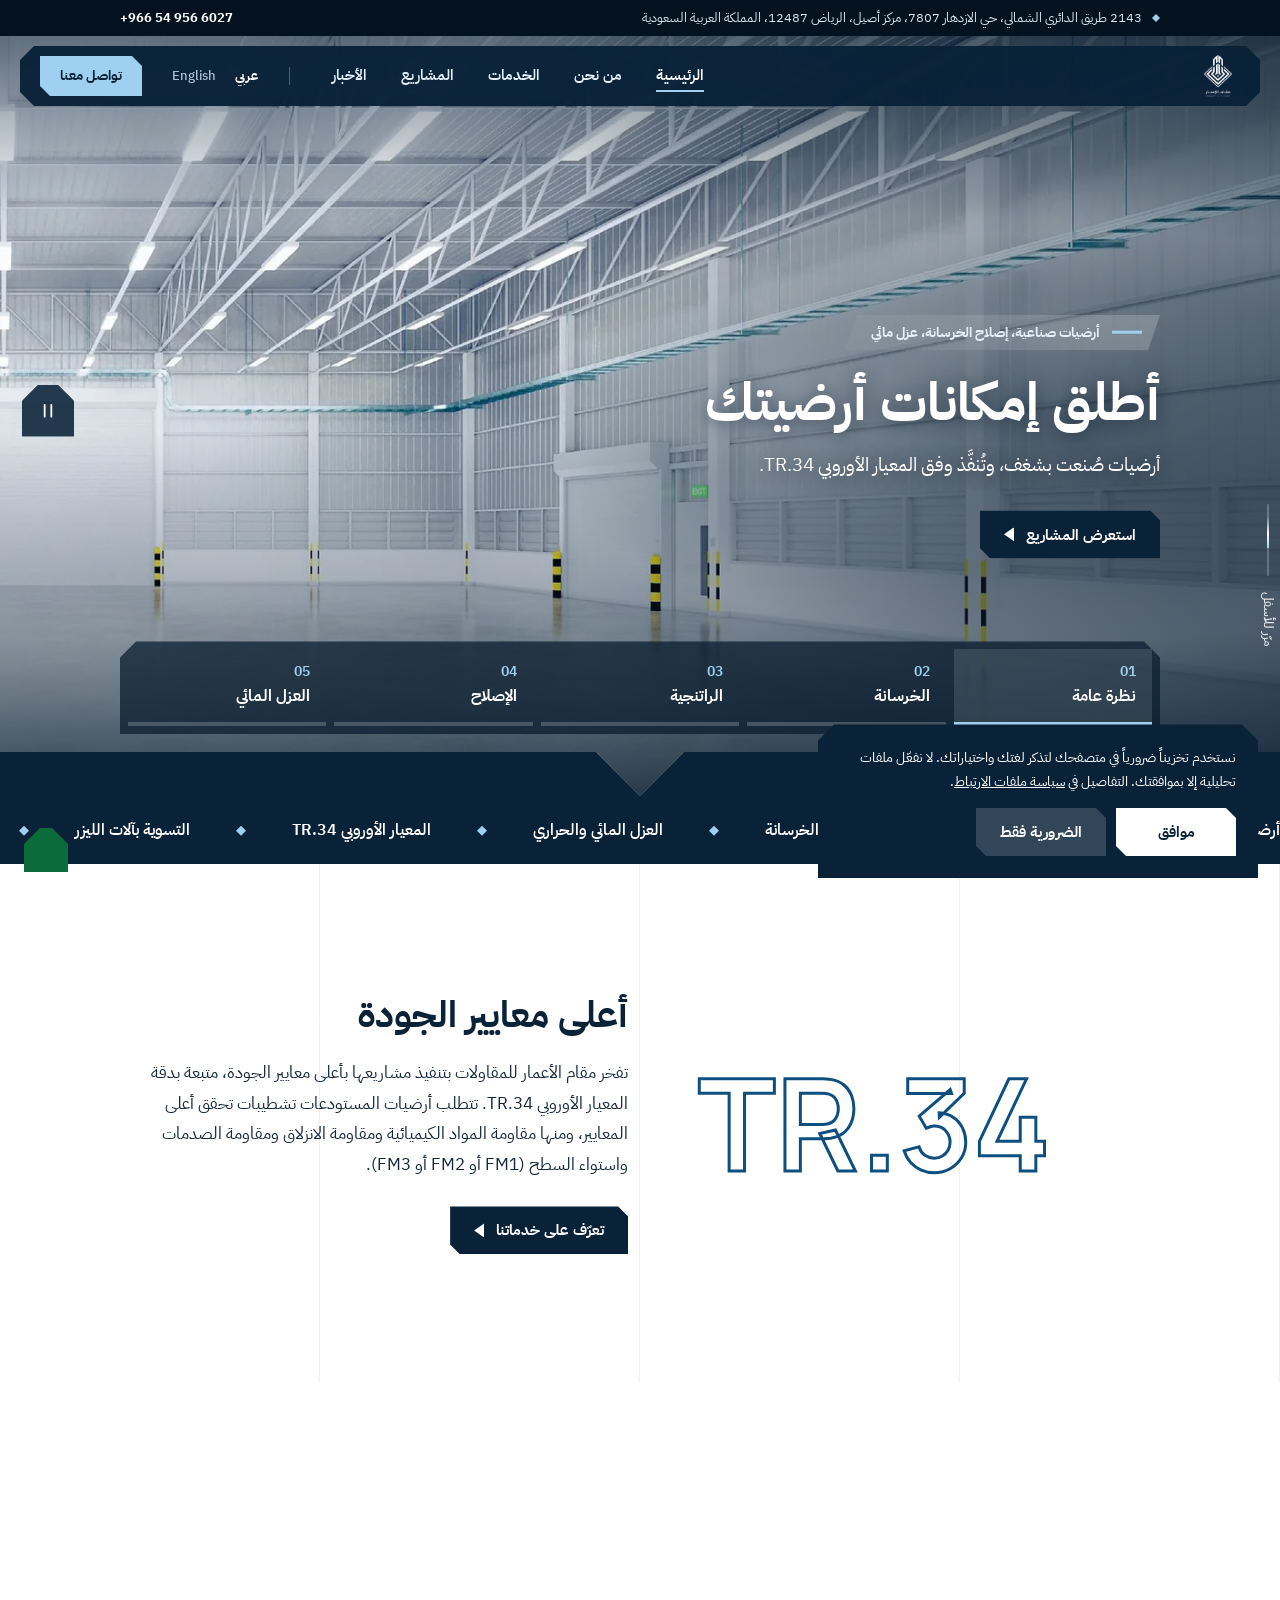
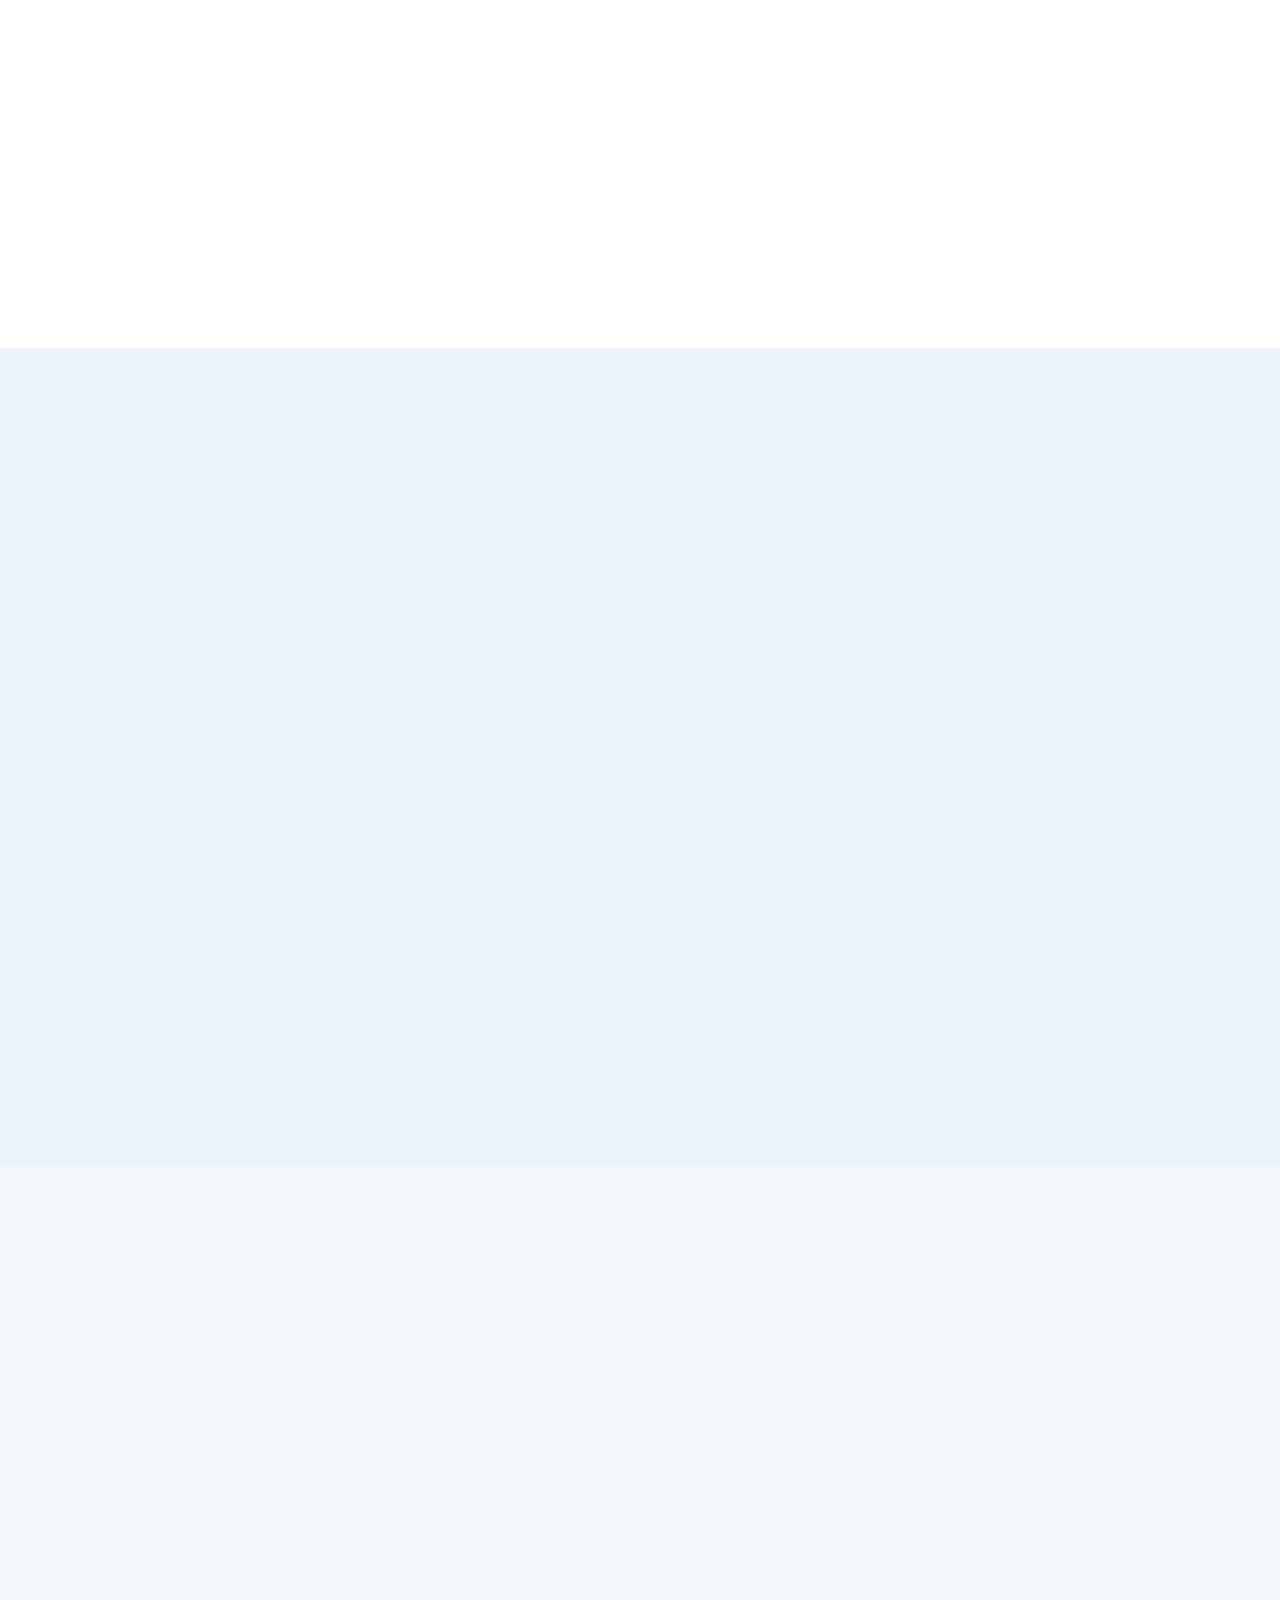
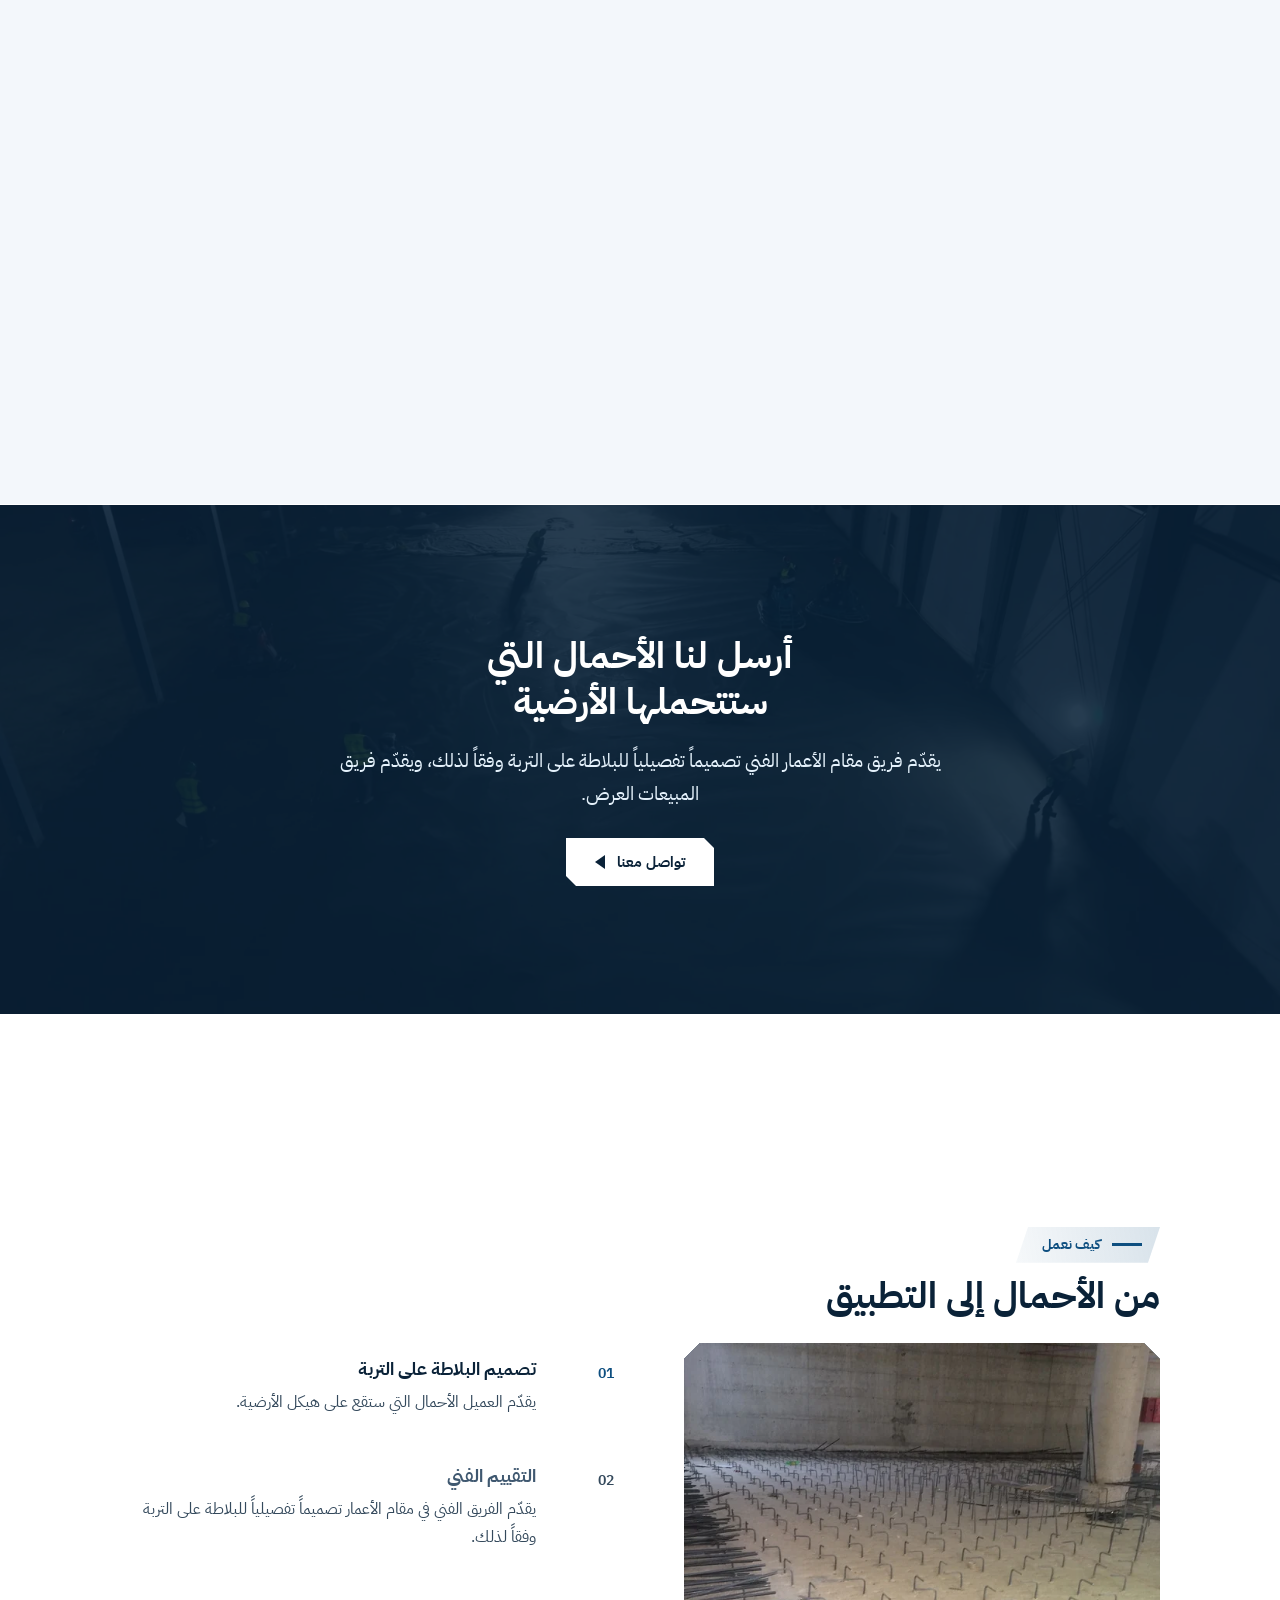
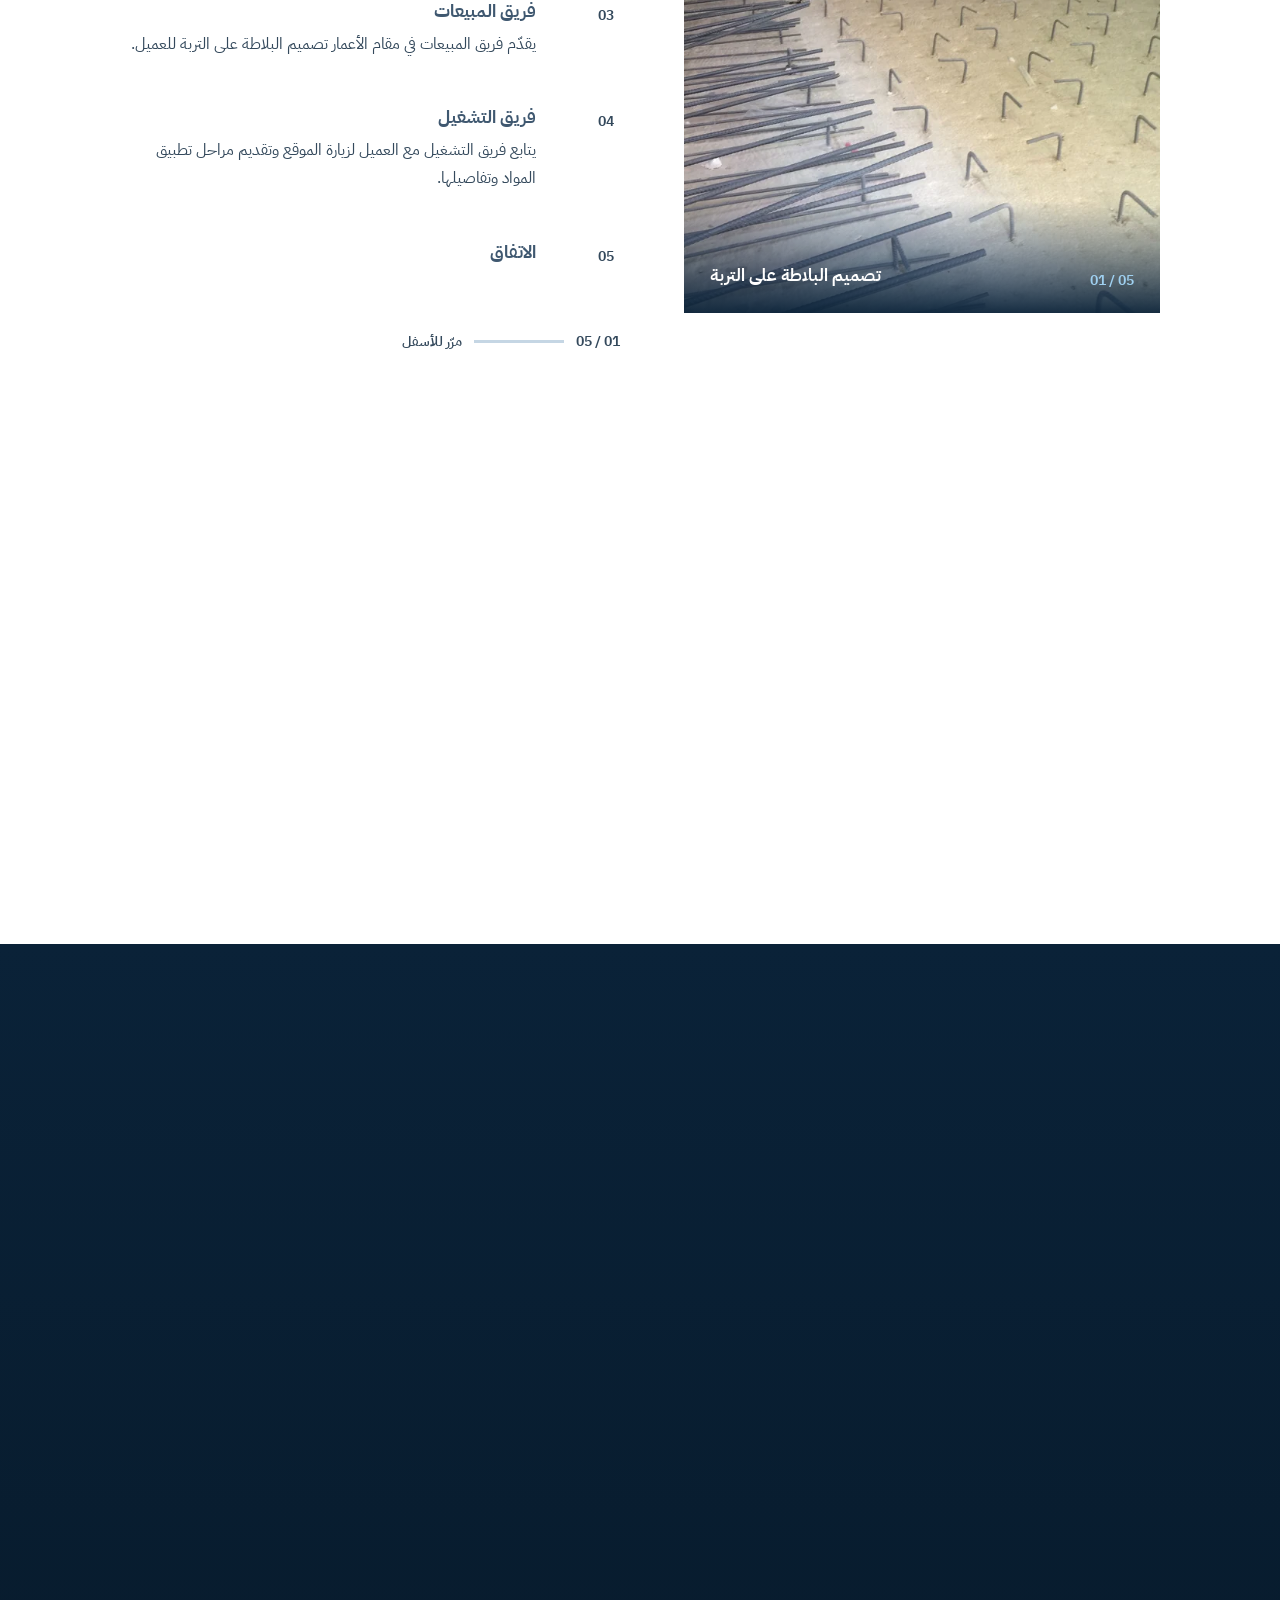
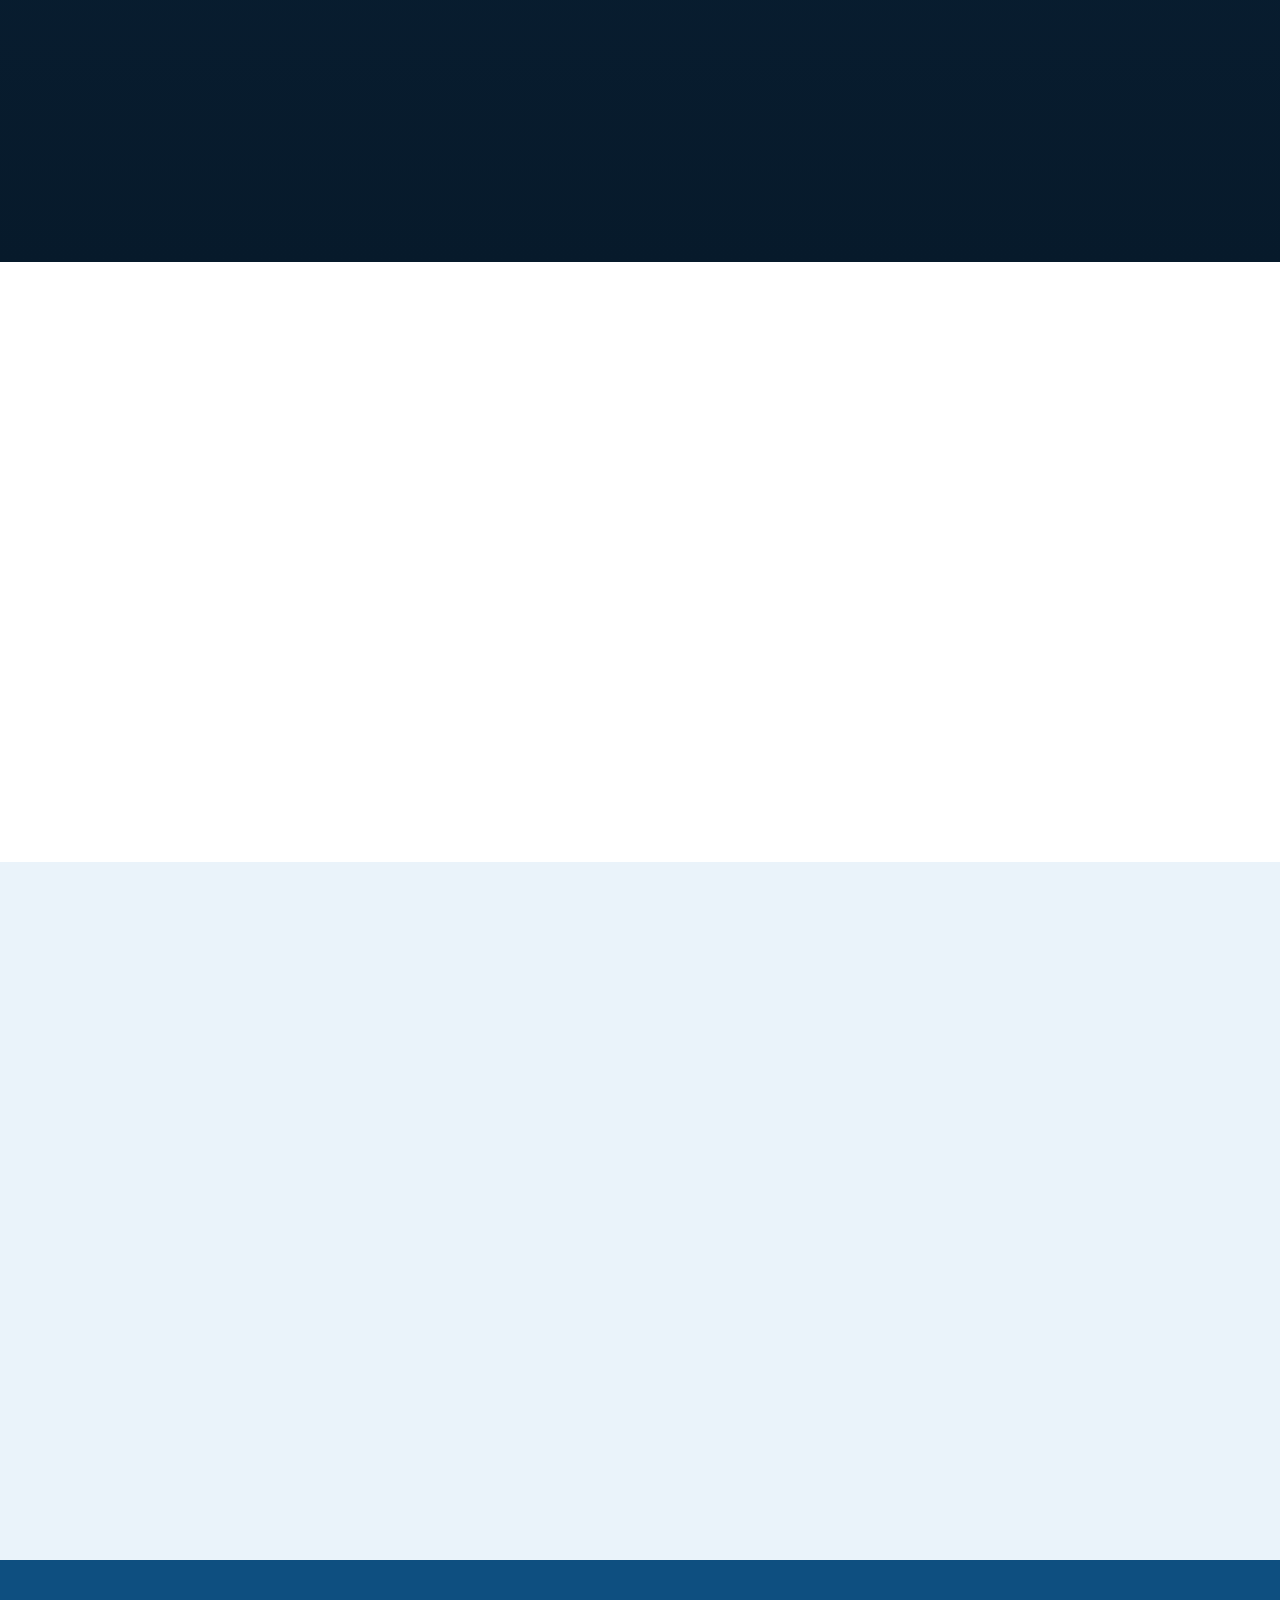
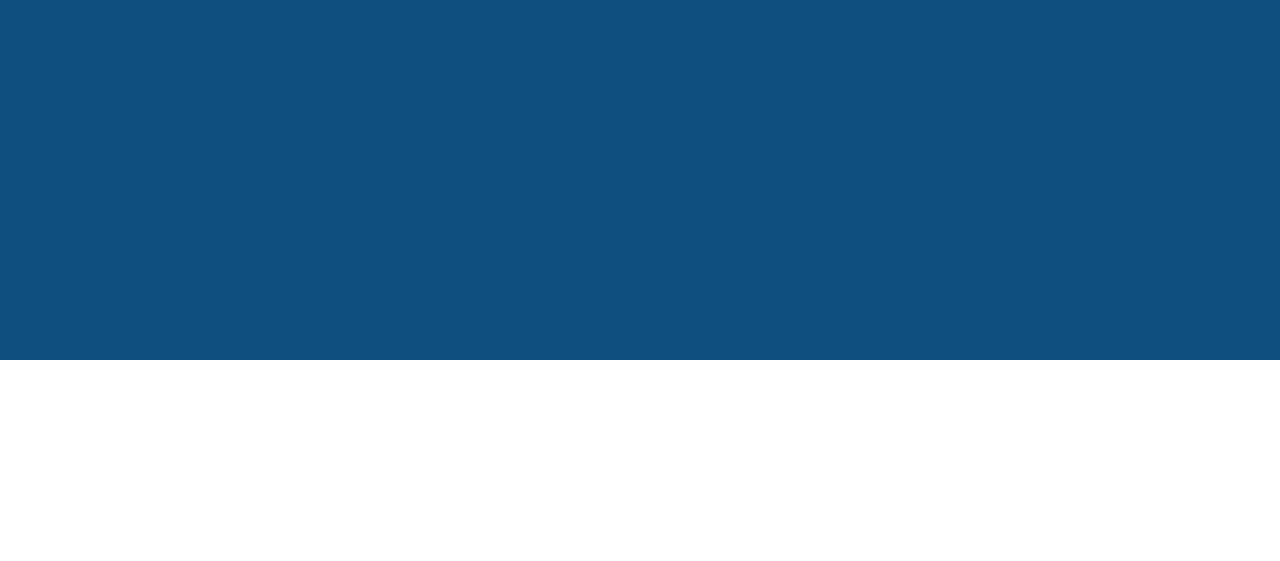
==== commit 8bb8f980: "Preview update: mobile layouts, spacing, contact, news, SEO" ====
--- a/index.html
+++ b/index.html
@@ -26,7 +26,7 @@
 <link rel="preload" as="style" href="https://fonts.googleapis.com/css2?family=IBM+Plex+Sans+Arabic:wght@400;600;700&family=Manrope:wght@400;600;700&display=swap">
 <link rel="stylesheet" href="https://fonts.googleapis.com/css2?family=IBM+Plex+Sans+Arabic:wght@400;600;700&family=Manrope:wght@400;600;700&display=swap" media="print" onload="this.media='all'">
 <noscript><link rel="stylesheet" href="https://fonts.googleapis.com/css2?family=IBM+Plex+Sans+Arabic:wght@400;600;700&family=Manrope:wght@400;600;700&display=swap"></noscript>
-<link rel="stylesheet" href="assets/css/site.css?v=82">
+<link rel="stylesheet" href="assets/css/site.css?v=86">
 </head>
 <body data-title-ar="مقام الأعمار | أرضيات صناعية وإصلاح الخرسانة وعزل مائي" data-title-en="Maqam Al-Emaar | Industrial Flooring, Concrete Repair and Waterproofing" data-desc-ar="مقام الأعمار للمقاولات: أرضيات خرسانية وراتنجية وإصلاح الخرسانة والعزل المائي والحراري، وفق المعيار الأوروبي TR.34، الرياض." data-desc-en="Maqam Al-Emaar Contracting: concrete and resinous industrial flooring and concrete repair to the European code TR.34, Riyadh.">
 <a class="skip" href="#main"><span class="ar">تخطَّ إلى المحتوى</span><span class="en">Skip to content</span></a>
@@ -178,7 +178,7 @@
     <div class="arr"><button id="prv" type="button" data-al="المشروع السابق|Previous project"><i></i></button><button id="nx" type="button" data-al="المشروع التالي|Next project"><i></i></button></div></div>
   </div>
 </div>
-<div class="rail" id="rail" tabindex="0" role="region" data-al="صور المشاريع، مرّر أفقياً|Project photos, scroll horizontally">
+<div class="rail" id="rail" tabindex="0" role="region" data-al="صور المشاريع|Project photos">
   <a class="pc" href="assets/img/c37-c.webp" data-al="صب الخرسانة وتسويتها بماكينة الليزر|Concrete placement and levelling with a laser screed machine" data-lb="assets/img/c37-c.webp"><img src="assets/img/c37-c.webp" alt="صب الخرسانة وتسويتها بماكينة الليزر" loading="lazy" width="800" height="450"></a>
   <a class="pc" href="assets/img/c43-a.webp" data-al="أرضية خرسانة مصقولة في مبنى تجاري|Polished concrete floor in a commercial building" data-lb="assets/img/c43-a.webp"><img src="assets/img/c43-a.webp" alt="أرضية خرسانة مصقولة في مبنى تجاري" loading="lazy" width="1280" height="960"></a>
   <a class="pc" href="assets/img/c44-b.webp" data-al="أرضية إيبوكسي بخطوط ومسار مشاة|Epoxy floor with marked lines and a pedestrian path" data-lb="assets/img/c44-b.webp"><img src="assets/img/c44-b.webp" alt="أرضية إيبوكسي بخطوط ومسار مشاة" loading="lazy" width="624" height="468"></a>
@@ -235,7 +235,6 @@
       <li><a href="news.html"><span class="ar">الأخبار</span><span class="en">News</span></a></li>
       <li><a href="contact.html"><span class="ar">تواصل معنا</span><span class="en">Contact</span></a></li></ul></div>
     <div><h3><span class="ar">معلومات التواصل</span><span class="en">Contact information</span></h3><ul>
-      <li><span class="ar">ص.ب 7357، الرياض 12633</span><span class="en">P.O Box 7357, Riyadh 12633</span></li>
       <li><span class="ar">2143 طريق الدائري الشمالي، حي الازدهار، مركز أصيل، الرياض 12487</span><span class="en">2143 Northern Ring Road, 7807 Al Izdihar Dist, Aseel Center, 12487 Riyadh</span></li>
       <li><a href="tel:+966549566027"><bdi dir="ltr">+966 54 956 6027</bdi></a></li>
       <li><a href="mailto:info@maqamalemaar.com">info@maqamalemaar.com</a></li></ul></div>
@@ -249,6 +248,7 @@
 <div id="ck" role="region" data-al="ملفات الارتباط|Cookies"><span class="ar">نستخدم تخزيناً ضرورياً في متصفحك لتذكر لغتك واختياراتك. لا نفعّل ملفات تحليلية إلا بموافقتك. التفاصيل في <a href="privacy.html#cookies">سياسة ملفات الارتباط</a>.</span><span class="en">We use essential browser storage to remember your language and choices. We only enable analytics with your consent. See the <a href="privacy.html#cookies">cookie policy</a>.</span><div class="ac"><button class="y" id="cky" type="button"><span class="ar">موافق</span><span class="en">Accept</span></button><button class="n2" id="ckn" type="button"><span class="ar">الضرورية فقط</span><span class="en">Essential only</span></button></div></div>
 <div class="mod" id="mod" aria-hidden="true"><div class="bx" role="dialog" aria-modal="true" aria-labelledby="mh"><button class="x" id="mx" type="button" data-al="إغلاق|Close">×</button><h3 id="mh">التفاصيل</h3><div id="mp"></div></div></div>
 <div id="lb" role="dialog" aria-modal="true" aria-hidden="true" data-al="عرض الصورة|Image viewer"><button class="x" id="lx" type="button" data-al="إغلاق|Close"><span aria-hidden="true">×</span></button><img alt="" role="presentation" src="[data-uri]" width="1" height="1"></div>
-<script src="assets/js/site.js?v=82" defer></script>
+<script src="assets/js/site.js?v=86" defer></script>
+<script src="assets/js/strip.js?v=86" defer></script>
 </body>
 </html>
--- a/assets/css/site.css
+++ b/assets/css/site.css
@@ -1528,8 +1528,8 @@
 
 /* =====================================================================
    MOBILE COMPACT PASS (phones): shorter pages through layout and scale only.
-   Rails = swipeable scroll-snap rows with a peek of the next card and a
-   CSS-only position bar. Nothing removed, no copy changed.
+   Scaled grids and mosaics (no horizontal scrolling). Nothing removed,
+   no copy changed.
    ===================================================================== */
 @media(max-width:700px){
  :root{--h-sec:40px;--h-block:20px}
@@ -1557,23 +1557,16 @@
  html body .intro .big{font-size:3.25rem!important;-webkit-text-stroke-width:2px}
  html body .intro .sub{margin:8px 0 18px!important}
 
- /* rails (shared) */
- html body .svc .bento,html body .qs .wg,html body .sys .sysp>.pane.on{
-  display:flex!important;gap:12px!important;overflow-x:auto;overscroll-behavior-x:contain;
-  scroll-snap-type:x mandatory;scrollbar-width:none;
-  margin-inline:calc(var(--rail-gut) * -1)!important;padding-inline:var(--rail-gut)!important;
-  scroll-padding-inline:var(--rail-gut);-webkit-overflow-scrolling:touch;align-items:stretch}
- html body .svc .bento::-webkit-scrollbar,html body .qs .wg::-webkit-scrollbar,html body .sys .sysp>.pane.on::-webkit-scrollbar{display:none}
- html body .svc .bento>*,html body .qs .wg>*,html body .sys .sysp>.pane.on>*{scroll-snap-align:start;flex:0 0 78%!important;min-width:0}
- html body .sys .sysp>.pane.on>.note{flex-basis:84%!important}
-
- /* services bento -> rail */
- html body .svc .bento .bc,html body .svc .bento .bc:first-child,html body .svc .bento .bc:last-child{grid-column:auto!important;min-height:0!important;height:304px;aspect-ratio:auto}
+ /* services: full-width compact image cards; number, title and link share the top row */
+ html body .svc .bento{display:grid!important;grid-template-columns:minmax(0,1fr)!important;grid-template-rows:none!important;grid-auto-rows:auto;gap:10px!important;height:auto!important;margin-inline:0!important;padding-inline:0!important;overflow:visible!important}
+ html body .svc .bento .bc,html body .svc .bento .bc:first-child,html body .svc .bento .bc:last-child,html body .svc .bento .bc:not(:first-child):not(:last-child){grid-column:auto!important;grid-row:auto!important;min-height:136px!important;height:auto;aspect-ratio:auto;align-items:flex-end}
+ html body .svc .bento .bc:after{background:linear-gradient(180deg,rgba(10,34,56,.62) 0,rgba(10,34,56,.4) 45%,rgba(10,34,56,.96))}
+ html body .svc .bento .bc .n{top:10px;inset-inline-start:10px;padding:4px 10px}
+ html body .svc .bento .bc .bd,html body .svc .bento .bc:not(:first-child):not(:last-child) .bd{padding:58px 14px 10px!important}
+ html body .svc .bento .bc h3,html body .svc .bento .bc:first-child h3,html body .svc .bento .bc:last-child h3{position:absolute;top:10px;inset-inline:62px 112px;min-height:44px;display:flex;align-items:center;font-size:1.0625rem!important;line-height:1.35!important;margin:0!important}
  html body .svc .bento .bc:not(:first-child):not(:last-child) p{display:block!important;-webkit-line-clamp:unset;overflow:visible}
- html body .svc .bento .bc .bd,html body .svc .bento .bc:not(:first-child):not(:last-child) .bd{padding:46px 16px 12px!important}
- html body .svc .bento .bc h3,html body .svc .bento .bc:first-child h3,html body .svc .bento .bc:last-child h3{font-size:1.125rem!important}
- html body .svc .bento .bc p,html body .svc .bento .bc:first-child p,html body .svc .bento .bc:last-child p{font-size:.9375rem!important;line-height:1.6!important;margin-bottom:4px!important}
- html body .svc .bento .bc .go{min-height:44px}
+ html body .svc .bento .bc p,html body .svc .bento .bc:first-child p,html body .svc .bento .bc:last-child p{font-size:.9375rem!important;line-height:1.6!important;margin:0!important}
+ html body .svc .bento .bc .go{position:absolute;top:10px;inset-inline-end:12px;min-height:44px;display:inline-flex;align-items:center;font-size:.875rem;border-bottom:0;padding:0;white-space:nowrap;text-decoration:underline;text-decoration-color:var(--sky);text-decoration-thickness:2px;text-underline-offset:5px}
 
  /* who: shorter photo, floating stats become one strip under it */
  html body .who .wrap{gap:20px!important}
@@ -1589,12 +1582,22 @@
  html body ul.tk li{font-size:.9375rem;line-height:1.65;gap:12px}
  html body ul.tk li:before{margin-top:7px;width:10px;height:10px}
 
- /* systems: tabs tighter, panes -> rail */
- html body .sys .stabs{gap:8px!important}
+ /* systems: tabs tighter, active pane = rows with number and title inline (2-up when items are title-only) */
+ html body .sys .stabs{gap:8px!important;margin-bottom:0!important}
  html body .sys .stabs button{min-height:48px!important;padding:6px 10px!important;font-size:.9375rem!important;line-height:1.3}
- html body .sys .sysp{gap:14px!important}
- html body .sys .pane .it{padding:40px 16px 16px!important}
- html body .sys .pane .it b.no{top:10px!important;font-size:1.25rem!important}
+ html body .sys .sysp{gap:12px!important}
+ html body .sys .sysp>.pane.on{display:grid!important;grid-template-columns:minmax(0,1fr)!important;gap:6px!important;padding:0!important;margin:0 -12px!important;overflow:visible!important}
+ html body .sys .pane .it{display:grid;grid-template-columns:auto minmax(0,1fr);column-gap:10px;row-gap:6px;align-items:baseline;height:auto;min-height:0!important;padding:12px 16px!important;border:0!important;clip-path:polygon(16px 0,calc(100% - 16px) 0,100% 16px,100% 100%,0 100%,0 16px)}
+ html body .sys .pane .it b.no{position:static!important;font-size:1.125rem!important;line-height:1.35;margin:0!important;color:var(--blue)!important}
+ html body .sys .pane .it h3{font-size:1.0625rem!important;line-height:1.4;margin:0!important;padding:0!important}
+ html body .sys .pane .it p{font-size:.9375rem!important;line-height:1.6!important;margin:0!important;grid-column:1/-1}
+ html body .sys .pane .note{padding:6px 2px 8px!important;margin:0!important;max-width:none!important;text-align:start!important}
+ html body .sys .pane .note p{font-size:.9375rem!important;line-height:1.65!important}
+ html body .sys .sysp>.pane.on:not(:has(.it p)){grid-template-columns:repeat(2,minmax(0,1fr))!important}
+ html body .sys .sysp>.pane.on:not(:has(.it p)) .note{grid-column:1/-1}
+ html body .sys .sysp>.pane.on:not(:has(.it p)) .it{column-gap:8px;padding:12px 10px!important;clip-path:polygon(10px 0,calc(100% - 10px) 0,100% 10px,100% 100%,0 100%,0 10px)}
+ html body .sys .sysp>.pane.on:not(:has(.it p)) .it h3{font-size:.9375rem!important;line-height:1.45}
+ html body .sys .sysp>.pane.on:not(:has(.it p)) .it b.no{font-size:.9375rem!important}
 
  /* band */
  html body .band{min-height:0!important;padding-block:40px!important}
@@ -1606,16 +1609,24 @@
  html body .eq .im{aspect-ratio:2/1;max-height:none}
  html body .eq .im img{height:100%!important;max-height:none!important}
 
- /* quality and safety rail */
- html body .qs .wg .wi{padding:16px 14px!important;flex-basis:74%!important}
- html body .qs .wg .wi:last-child:nth-child(odd){grid-column:auto}
-
- /* photos rail */
+ /* quality and safety: 2x2 compact cards, icon beside the title */
+ html body .qs .wg{display:grid!important;grid-template-columns:repeat(2,minmax(0,1fr))!important;gap:10px!important;margin-inline:0!important;padding-inline:0!important;overflow:visible!important}
+ html body .qs .wg .wi,html body .qs .wg .wi:last-child:nth-child(odd){display:grid;grid-template-columns:36px minmax(0,1fr);column-gap:8px;row-gap:6px;align-items:center;align-content:start;padding:12px 10px!important;grid-column:auto}
+ html body .qs .wg .wi .ic{width:36px;height:36px;margin:0}
+ html body .qs .wg .wi .ic svg{width:18px;height:18px}
+ html body .qs .wg .wi h3{font-size:.9375rem!important;line-height:1.35;margin:0}
+ html body .qs .wg .wi p{grid-column:1/-1;font-size:.875rem!important;line-height:1.6!important;margin:0;align-self:start}
+ html body .qs .wg .wi .m{grid-column:1/-1;display:inline-flex;align-items:center;min-height:44px;font-size:.875rem!important}
+
+ /* photos: tight mosaic, one hero tile + 3 + 2 */
  html body .prj{padding-bottom:28px!important}
- html body .prj .rail{display:flex!important;overflow-x:auto!important;scroll-snap-type:x mandatory!important;gap:10px!important;
-  padding-inline:var(--rail-gut)!important;scroll-padding-inline:var(--rail-gut);scrollbar-width:none;grid-auto-rows:auto}
- html body .prj .rail .pc:nth-child(n){flex:0 0 72%;height:190px!important;scroll-snap-align:start;grid-column:auto;grid-row:auto}
- html body .prj .hd{align-items:center!important;flex-wrap:nowrap!important}
+ html body .prj .rail{display:grid!important;grid-template-columns:repeat(6,minmax(0,1fr))!important;grid-auto-rows:78px!important;gap:8px!important;overflow:visible!important;scroll-snap-type:none!important;cursor:default!important;
+  padding-inline:20px!important}
+ html body .prj .rail .pc:nth-child(n){flex:none;width:auto;height:auto!important;grid-column:span 2!important;grid-row:auto!important}
+ html body .prj .rail .pc:nth-child(1){grid-column:1/-1!important;grid-row:span 2!important}
+ html body .prj .rail .pc:nth-child(5),html body .prj .rail .pc:nth-child(6){grid-column:span 3!important}
+ html body .prj .hd{align-items:center!important}
+ html body .prj .hd .arr{display:none}
 
  /* facts: tight 2x2 */
  html body .facts{padding-block:32px!important}
@@ -1627,10 +1638,12 @@
  html body .facts .n b{font-size:1.75rem!important;line-height:1.1;margin:0!important}
  html body .facts .n span{font-size:.9375rem!important;line-height:1.5;text-align:start}
 
- /* logos wall */
- html body .logos .mq{padding-block:6px!important}
- html body .logos .lg{height:58px!important;padding:0 18px!important}
- html body .logos .lg img{max-height:42px!important;max-width:120px!important}
+ /* logos wall: dense 6-column grid, one set, no animation */
+ html body .logos .mq{padding:4px 20px!important;-webkit-mask:none;mask:none;overflow:visible}
+ html body .logos .mq .tr{display:grid!important;grid-template-columns:repeat(6,minmax(0,1fr));gap:4px;width:auto!important;animation:none!important;transform:none!important}
+ html body .logos #m1 .lg:nth-child(n+21),html body .logos #m2 .lg:nth-child(n+41){display:none}
+ html body .logos .lg{height:38px!important;padding:0 3px!important;min-width:0}
+ html body .logos .lg img{max-height:30px!important;max-width:100%!important}
 
  /* process: pinned photo, compact steps */
  html body .proc{padding-block:40px!important}
@@ -1657,24 +1670,6 @@
  html body footer .cp .cr{margin-inline-end:0}
 }
 
-/* rail position hint: CSS-only scroll-driven thumb under each rail (no markup, no JS) */
-@supports(animation-timeline:scroll()){
-@media(max-width:700px){
- @keyframes rail-pos{from{background-position-x:0%}to{background-position-x:100%}}
- @keyframes rail-pos-rtl{from{background-position-x:100%}to{background-position-x:0%}}
- html body .svc .wrap,html body .qs .wrap,html body .sys .sysp{timeline-scope:--rp}
- html body .svc .bento,html body .qs .wg,html body .sys .sysp>.pane{scroll-timeline:--rp inline}
- html body .prj{timeline-scope:--rp}
- html body .prj .rail{scroll-timeline:--rp inline}
- html body .svc .wrap:after,html body .qs .wrap:after,html body .sys .sysp:after,html body .prj:after{
-  content:"";display:block;height:4px;margin:16px 0 0;
-  background:linear-gradient(var(--blue),var(--blue)) 0 0/30% 100% no-repeat,rgba(7,27,45,.14);
-  animation:rail-pos linear both;animation-timeline:--rp}
- html[dir=rtl] body .svc .wrap:after,html[dir=rtl] body .qs .wrap:after,html[dir=rtl] body .sys .sysp:after,html[dir=rtl] body .prj:after{animation-name:rail-pos-rtl}
- html body .prj:after{margin-inline:var(--rail-gut,20px);margin-top:14px}
- html body .prj:after{background:linear-gradient(var(--sky),var(--sky)) 0 0/30% 100% no-repeat,rgba(255,255,255,.22)}
- html body .prj{padding-bottom:36px!important}
-}}
 @media(max-width:700px){
  /* inner pages (privacy, 404): tighter banner and section rhythm */
  html body .doc .hd{padding-block:104px 64px!important}
@@ -1689,3 +1684,163 @@
  html body .mq-links{grid-template-columns:repeat(2,minmax(0,1fr))!important;gap:0 12px!important;max-width:none!important;margin-top:12px!important}
  html body .mq-links a{min-height:48px!important;gap:10px!important}
 }
+
+/* mobile hero: text, button and slide tabs never overlap */
+@media(max-width:700px){
+ html body .hero{height:auto!important;min-height:min(78svh,620px)!important;max-height:none!important}
+ html body .hero .sl .tx{padding-bottom:132px!important}
+ html body .hero .nav4{bottom:44px!important}
+ html body .hero .btn{margin-bottom:6px}
+}
+
+/* top strip final: address + phone share one row, header offset follows the real strip height */
+.topstrip .wrap{display:flex;align-items:center;justify-content:space-between;gap:12px}
+.topstrip .ts-a{flex:1 1 auto;min-width:0;line-height:1.45}
+.topstrip .ts-p{flex:none}
+html body header{top:calc(var(--tsh,36px) + 10px)!important}
+html body header.sc{top:8px!important}
+@media(max-width:700px){
+ .topstrip .wrap{padding-block:7px;gap:10px}
+ .topstrip{font-size:.75rem}
+ .topstrip .ts-p{display:inline-flex!important;font-size:.75rem}
+ .topstrip .ts-a:before{width:6px;height:6px}
+ html body header{top:calc(var(--tsh,44px) + 8px)!important}
+}
+
+/* mobile hero, definitive: text block is anchored just above the slide tabs, so the CTA can never overlap them */
+@media(max-width:700px){
+ html body .hero{height:max(600px,min(82svh,680px))!important;min-height:600px!important;max-height:none!important}
+ html body .hero .sl .tx{top:auto!important;bottom:142px!important;transform:none!important;padding-block:0!important;display:flex;align-items:flex-end}
+ html body .hero .sl .tx .wrap{padding-top:0!important}
+ html body .hero .nav4{bottom:44px!important}
+}
+
+/* =====================================================================
+   MOBILE BREATHING PASS (<=700px). One spacing system:
+   section 48px | heading to content 24px | card padding 18-22px |
+   stacked cards 14-16px | rows 16px | paragraphs 1.75+ | mosaic gap 8-10px |
+   buttons 48px | side gutter 20px. Layout, copy and toggles unchanged.
+   ===================================================================== */
+@media(max-width:700px){
+ :root{--h-sec:48px;--h-block:24px}
+ html body{--rail-gut:20px}
+ .wrap{padding-inline:20px}
+
+ /* top strip + floating header: strip gets air, header follows its real height */
+ html body .topstrip .wrap{padding-block:8px!important;line-height:1.55!important}
+ html body header{top:calc(var(--tsh,64px) + 8px)!important}
+ html body header.sc{top:8px!important}
+
+ /* hero: text block, button and slide tabs keep clear space */
+ html body .hero{height:max(640px,min(84svh,700px))!important;min-height:640px!important}
+ html body .hero .sl .tx{bottom:150px!important}
+ html body .hero .nav4{bottom:48px!important}
+ html body .hero .sl .tx .chip{margin-bottom:14px!important}
+ html body .hero .sl .tx h1,html body .hero .sl .tx .h{margin-bottom:14px!important}
+ html body .hero .sl .tx p{line-height:1.75!important;margin-bottom:24px!important}
+ html body .hero .btn{min-height:48px;margin-bottom:0!important}
+ html body .tick{padding:34px 0 16px!important}
+
+ /* section rhythm */
+ html body main>section:not(.hero):not(.band):not(.proc){padding-block:48px!important}
+ html body .proc{padding-block:48px!important}
+ html body .band{padding-block:52px!important}
+ html body main .hd,html body .qs .hd,html body .svc .hd,html body .proc .hd,html body .prj .hd{margin-bottom:24px!important;gap:12px!important}
+ html body main .chip{margin-bottom:12px}
+ html body main h2.t,html body .who h2,html body .eq h2{margin-bottom:12px!important}
+ html body main .sub,html body main .hd p{line-height:1.8!important}
+ html body main .btn{min-height:48px}
+
+ /* intro */
+ html body .intro{padding-block:52px 48px!important}
+ html body .intro .wrap{gap:14px!important}
+ html body .intro .sub{margin:0 0 24px!important}
+
+ /* services: bigger cards, badge/title/link on one clear top row, text well below it */
+ html body .svc .bento{gap:16px!important}
+ html body .svc .bento .bc,html body .svc .bento .bc:first-child,html body .svc .bento .bc:last-child,html body .svc .bento .bc:not(:first-child):not(:last-child){min-height:168px!important}
+ html body .svc .bento .bc .n{top:16px;inset-inline-start:16px;padding:5px 12px}
+ html body .svc .bento .bc .bd,html body .svc .bento .bc:not(:first-child):not(:last-child) .bd{padding:76px 20px 20px!important}
+ html body .svc .bento .bc h3,html body .svc .bento .bc:first-child h3,html body .svc .bento .bc:last-child h3{top:16px;inset-inline:78px 118px}
+ html body .svc .bento .bc .go{top:16px;inset-inline-end:18px}
+ html body .svc .bento .bc p,html body .svc .bento .bc:first-child p,html body .svc .bento .bc:last-child p{line-height:1.75!important}
+ html[lang=en] body .svc .bento .bc h3,html[lang=en] body .svc .bento .bc:first-child h3,html[lang=en] body .svc .bento .bc:last-child h3{font-size:1rem!important;line-height:1.3!important}
+ html[lang=en] body .svc .bento .bc .bd,html[lang=en] body .svc .bento .bc:not(:first-child):not(:last-child) .bd{padding-top:94px!important}
+
+ /* who */
+ html body .who .wrap{gap:28px!important}
+ html body .who .ph .fl{padding:14px 12px!important}
+ html body ul.tk{gap:14px!important;margin-bottom:24px!important}
+ html body ul.tk li{line-height:1.75;gap:14px}
+ html body ul.tk li:before{margin-top:9px}
+
+ /* systems */
+ html body .sys .stabs{gap:10px!important}
+ html body .sys .stabs button{padding:8px 12px!important}
+ html body .sys .sysp{gap:20px!important}
+ html body .sys .sysp>.pane.on{gap:14px!important;margin:0!important}
+ html body .sys .pane .it{column-gap:12px;row-gap:8px;padding:18px 20px!important}
+ html body .sys .pane .it p{line-height:1.75!important}
+ html body .sys .pane .note{padding:0 0 6px!important}
+ html body .sys .pane .note p{line-height:1.8!important}
+ html body .sys .sysp>.pane.on:not(:has(.it p)){gap:12px!important}
+ html body .sys .sysp>.pane.on:not(:has(.it p)) .it{column-gap:10px;padding:16px 14px!important}
+
+ /* band */
+ html body .band h2{margin-bottom:14px!important;line-height:1.4!important}
+ html body .band p{margin-bottom:24px!important;line-height:1.75!important}
+
+ /* process: photo, then steps with the numeral clear of the title */
+ html body .proc .pv{margin-bottom:20px!important}
+ html body .proc .pv .cap{padding:30px 18px 14px!important}
+ html body .proc .rw{padding-block:16px!important;padding-bottom:16px!important;grid-template-columns:36px minmax(0,1fr)!important;gap:6px 14px!important;align-items:start}
+ html body .proc .rw p{line-height:1.75!important}
+
+ /* projects mosaic */
+ html body .prj{padding-bottom:44px!important}
+ html body .prj .rail{grid-auto-rows:84px!important;gap:10px!important}
+
+ /* equipment */
+ html body .eq .wrap{gap:24px!important}
+
+ /* quality and safety: single column, icon beside title, real padding */
+ html body .qs .wg{grid-template-columns:minmax(0,1fr)!important;gap:16px!important}
+ html body .qs .wg .wi,html body .qs .wg .wi:last-child:nth-child(odd){grid-template-columns:44px minmax(0,1fr);column-gap:14px;row-gap:10px;padding:20px!important}
+ html body .qs .wg .wi .ic{width:44px;height:44px}
+ html body .qs .wg .wi .ic svg{width:20px;height:20px}
+ html body .qs .wg .wi h3{font-size:1.0625rem!important;line-height:1.4}
+ html body .qs .wg .wi p{font-size:.9375rem!important;line-height:1.75!important}
+
+ /* facts */
+ html body .facts{padding-block:48px!important}
+ html body .facts h2{margin-bottom:20px!important;line-height:1.4!important}
+ html body .facts .n{padding:16px 0!important;gap:0 16px}
+ html body .facts .n span{line-height:1.65}
+
+ /* logos wall */
+ html body .logos .mq .tr{gap:8px}
+ html body .logos .lg{height:42px!important}
+ html body .logos .mq.rev{margin-top:8px}
+
+ /* footer */
+ html body footer .g{gap:28px 20px!important;padding-block:72px 20px!important}
+ html body footer .g>*:first-child{gap:16px}
+ html body footer .g p{line-height:1.8}
+ html body footer h3{margin-bottom:12px!important}
+ html body footer .cp{padding-block:20px 88px!important;gap:4px 22px!important}
+
+ /* inner pages (privacy, 404) */
+ html body .doc .hd{padding-block:108px 64px!important;margin-bottom:8px!important}
+ html body .doc .hd .crumbs{margin-bottom:14px}
+ html body .doc .hd h1{margin-top:14px!important;line-height:1.35!important}
+ html body .doc .hd p{margin-block:14px 0!important;line-height:1.8!important}
+ html body .doc .wrap.body{padding-bottom:48px!important}
+ html body .doc .wrap.body>section{padding-block:36px!important}
+ html body .doc .wrap.body h2{margin-bottom:14px!important;line-height:1.4!important}
+ html body .doc .wrap.body p,html body .doc .wrap.body li{line-height:1.85!important}
+ html body .doc .wrap.body p{margin-bottom:14px!important}
+ html body .doc .wrap.body li{margin-bottom:12px!important}
+ html body .doc .wrap.body ul{margin-bottom:12px!important}
+ html body .mq-links{gap:6px 14px!important;margin-top:16px!important}
+ html body .mq-links a{min-height:48px!important}
+}
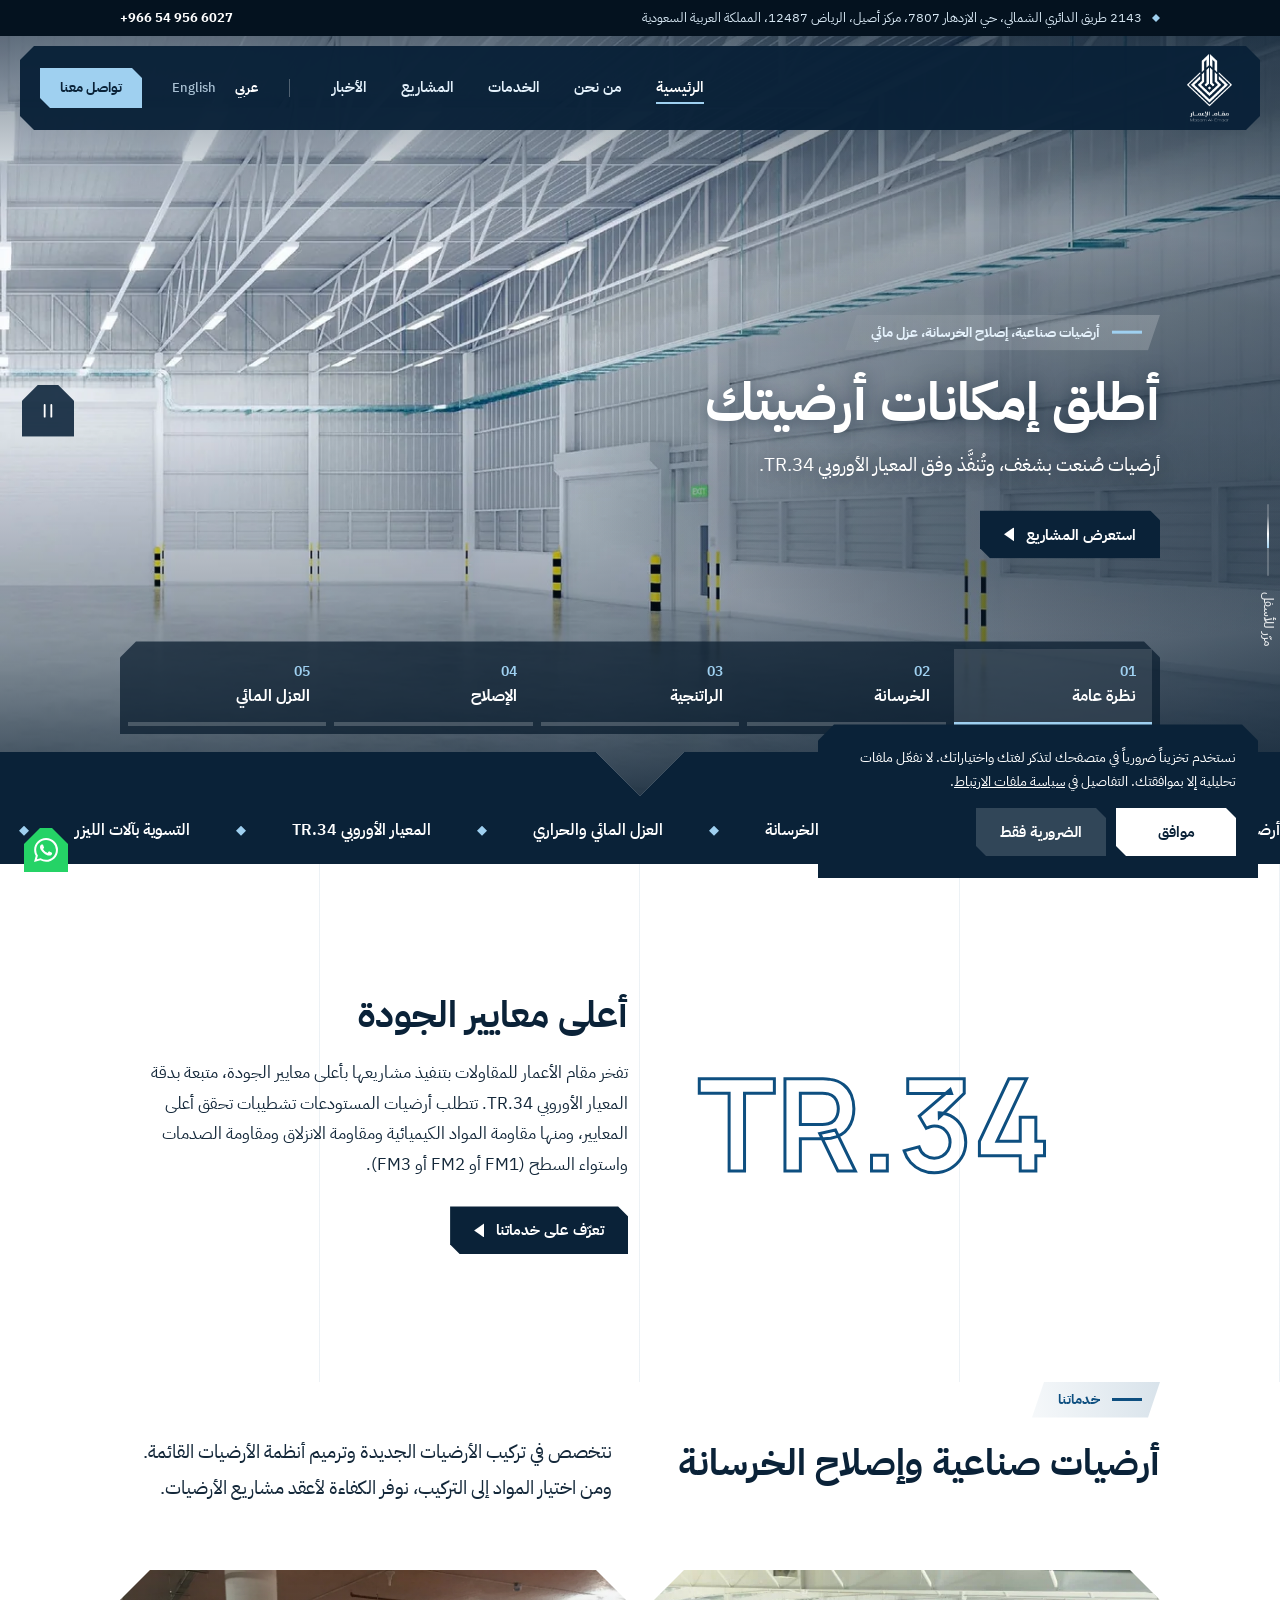
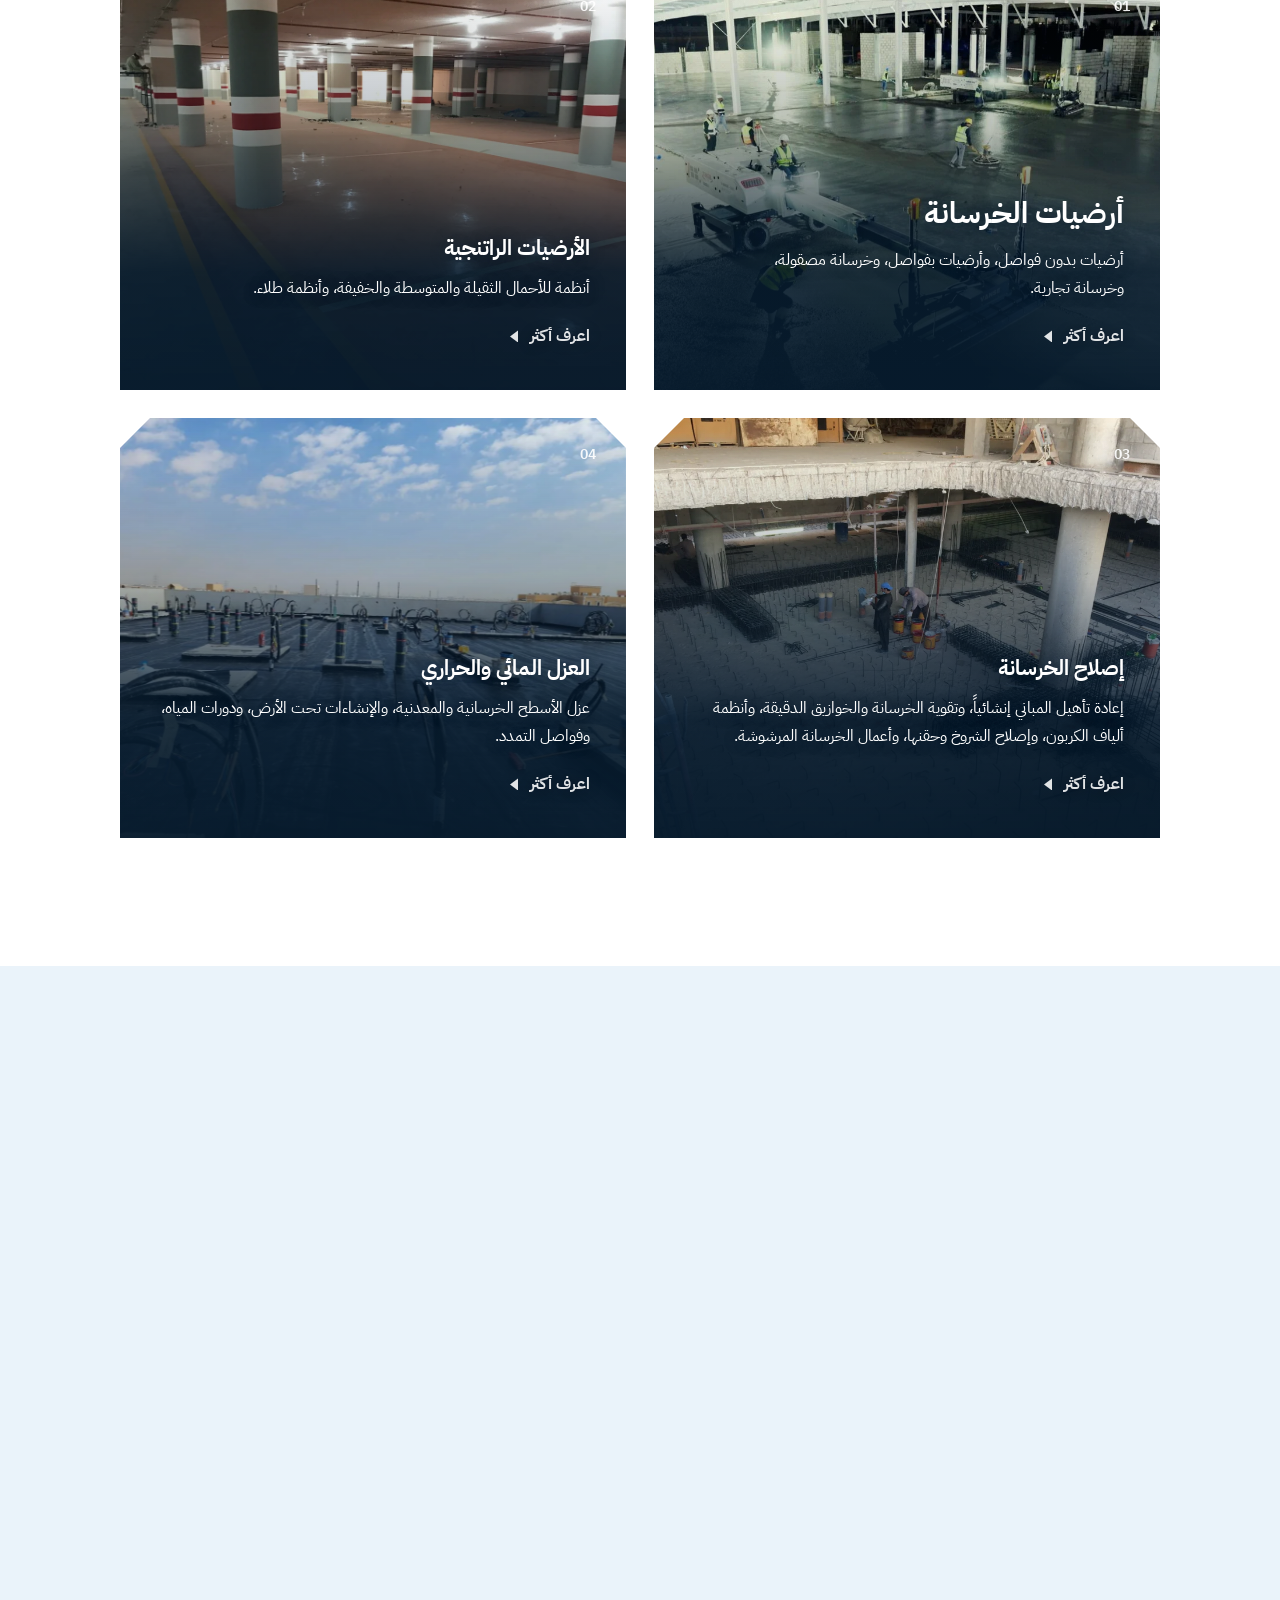
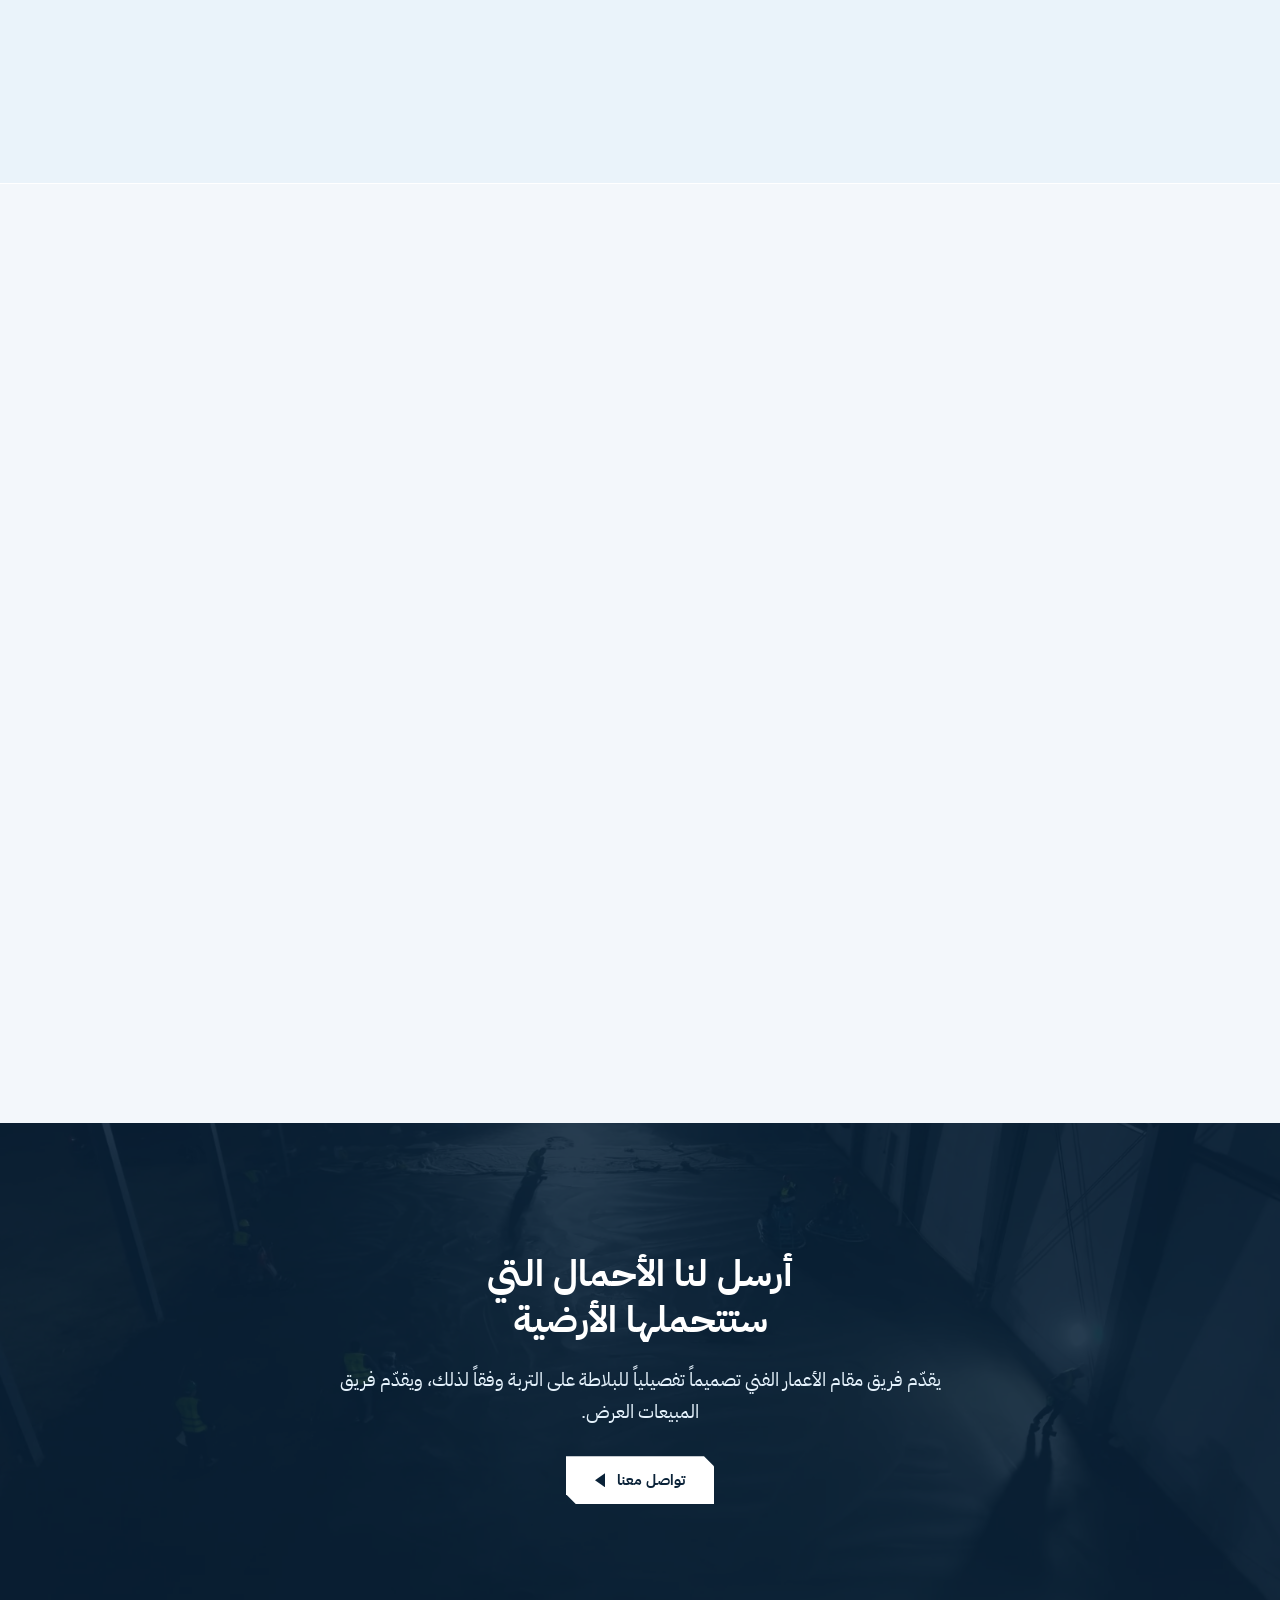
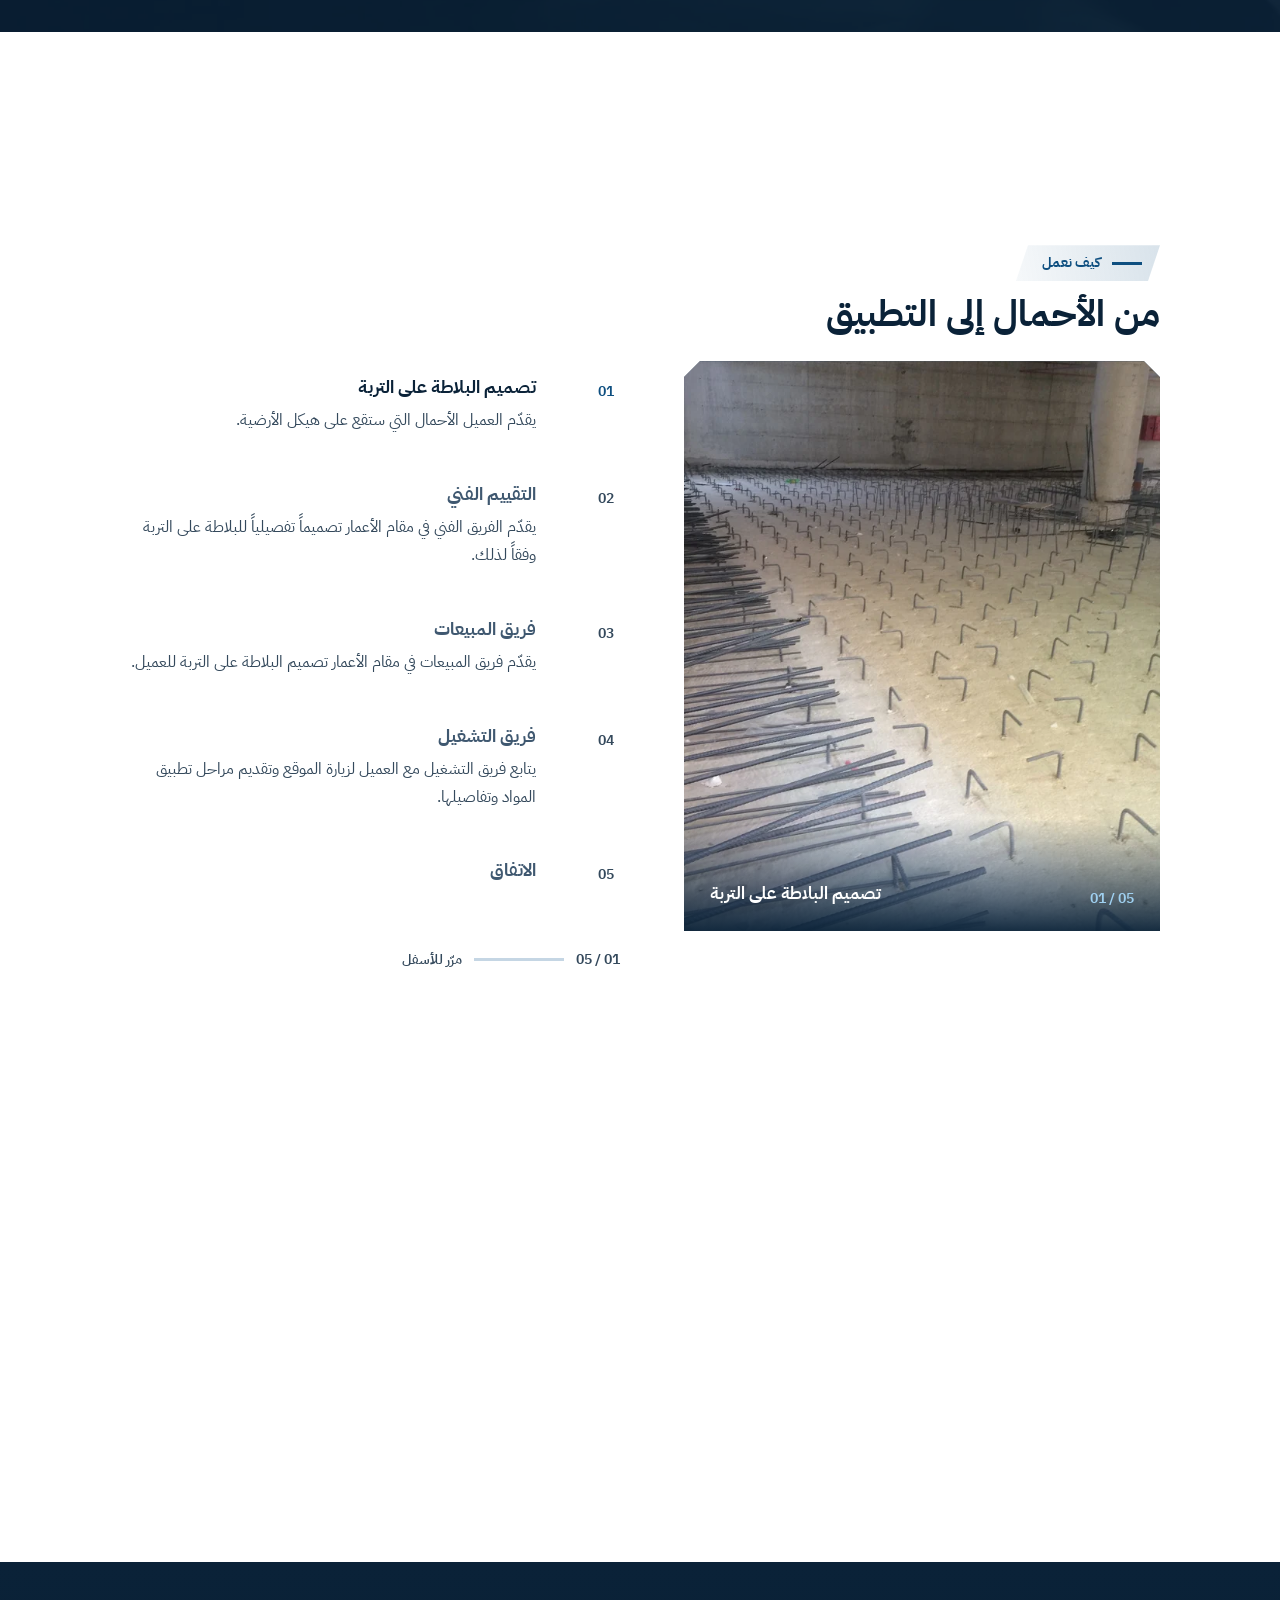
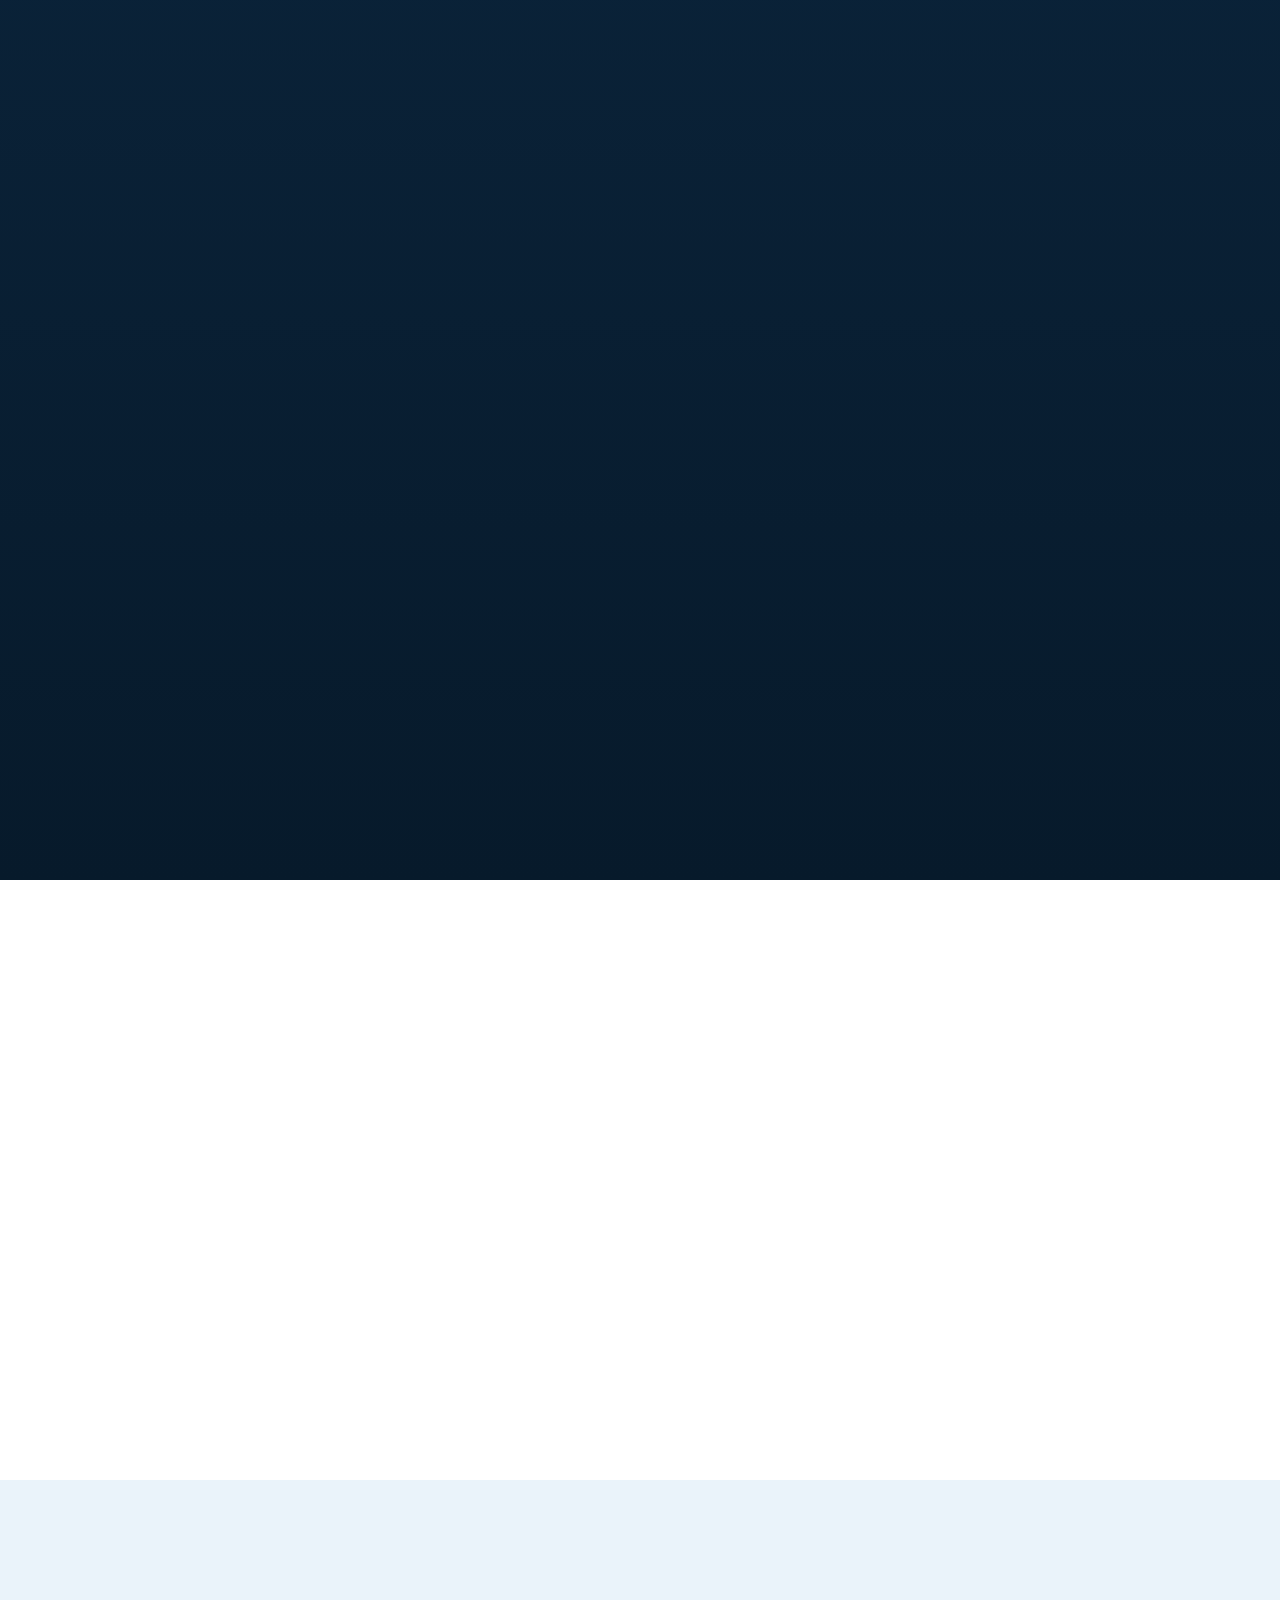
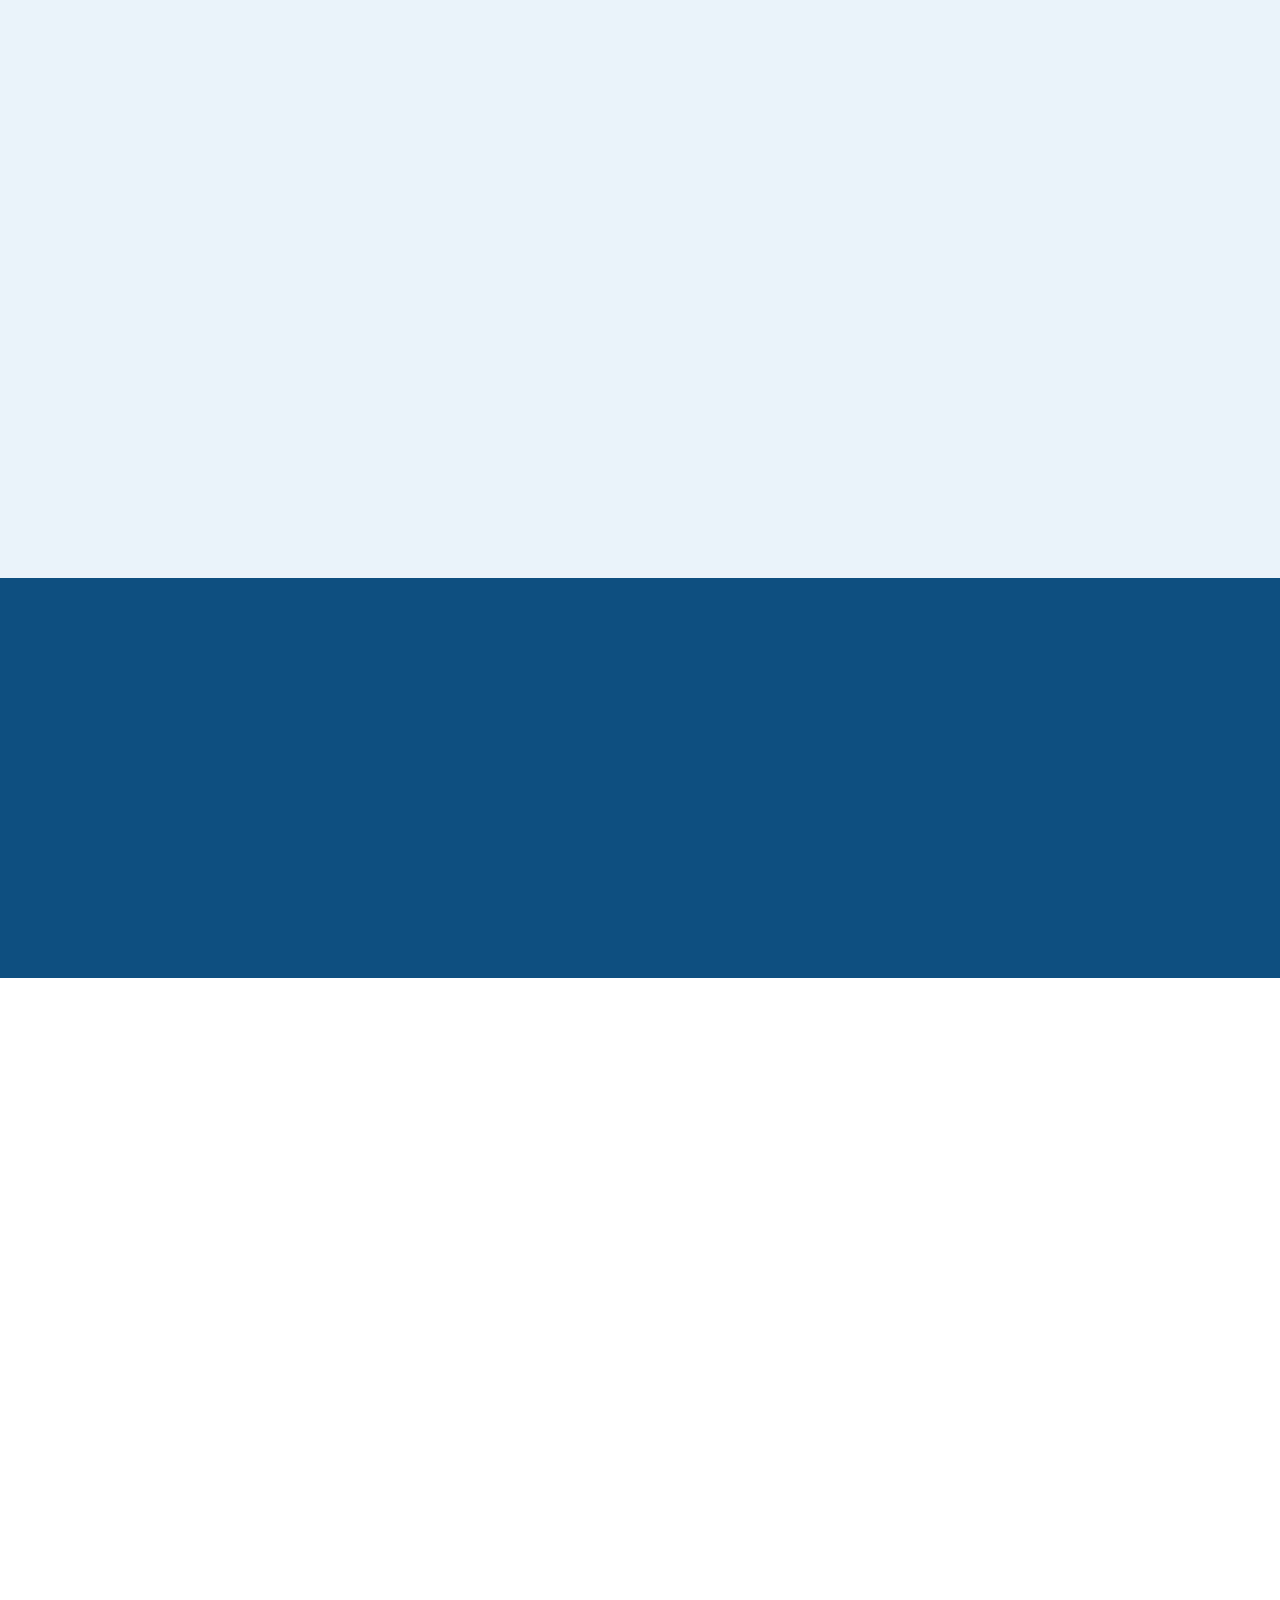
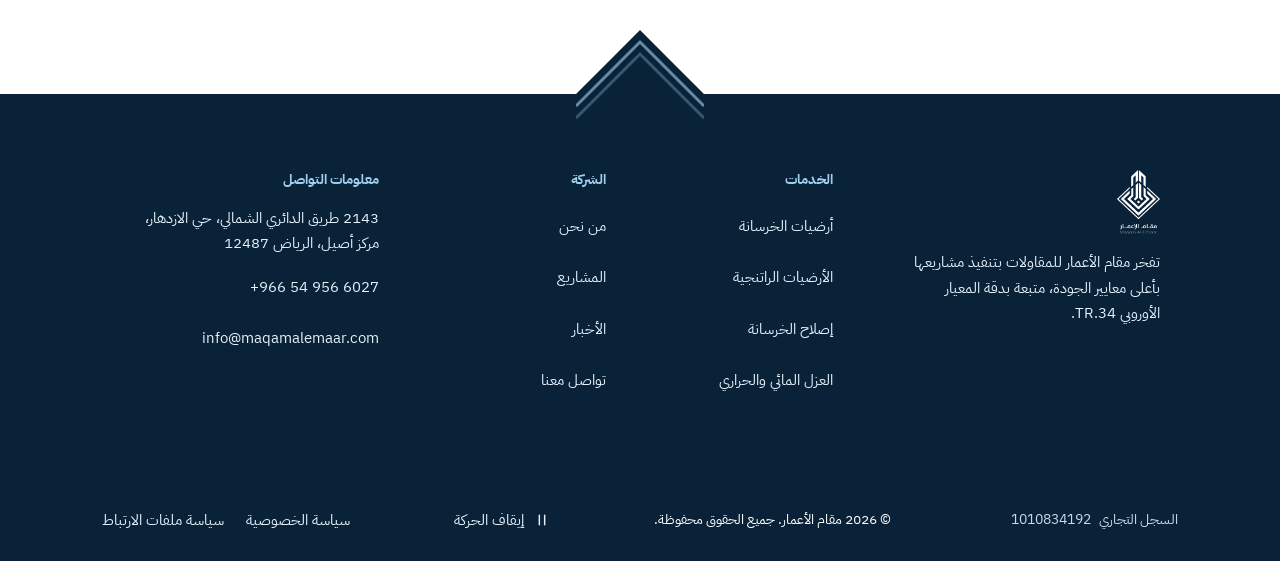
==== commit 5eb8c7ed: "Preview update: real sample news, bigger logo, WhatsApp green, map links, Epoxy works label" ====
--- a/index.html
+++ b/index.html
@@ -19,20 +19,19 @@
 <meta property="og:image:alt" content="شعار مقام الأعمار فوق صورة مستودع بأرضية صناعية">
 <meta property="og:locale" content="ar_SA"><meta property="og:locale:alternate" content="en_US">
 <meta name="twitter:card" content="summary_large_image"><meta name="twitter:title" content="مقام الأعمار | أرضيات صناعية وإصلاح الخرسانة"><meta name="twitter:description" content="مقام الأعمار للمقاولات: أرضيات خرسانية وراتنجية وإصلاح الخرسانة والعزل المائي والحراري، وفق المعيار الأوروبي TR.34، الرياض."><meta name="twitter:image" content="https://www.maqamalemaar.com/assets/img/og-image.jpg"><meta name="twitter:image:alt" content="شعار مقام الأعمار فوق صورة مستودع بأرضية صناعية">
-<!-- TODO(client): confirm final domain (www.maqamalemaar.com is assumed), verified phone numbers, social profile URLs (add to "sameAs"), Google Business Profile URL (add to "sameAs"/"hasMap"), opening hours, geo coordinates, and a vector logo (SVG) for "logo". Nothing here is invented: all facts come from page copy. -->
-<script type="application/ld+json">{"@context": "https://schema.org", "@graph": [{"@type": ["GeneralContractor", "LocalBusiness"], "@id": "https://www.maqamalemaar.com/#org", "name": "مقام الأعمار", "legalName": "شركة مقام الأعمار للمقاولات شركة شخص واحد", "alternateName": "Maqam Al-Emaar", "url": "https://www.maqamalemaar.com/", "logo": "https://www.maqamalemaar.com/assets/img/icon-512.png", "image": "https://www.maqamalemaar.com/assets/img/og-image.jpg", "description": "مقام الأعمار للمقاولات: أرضيات خرسانية وراتنجية وإصلاح الخرسانة والعزل المائي والحراري، وفق المعيار الأوروبي TR.34، الرياض.", "email": "info@maqamalemaar.com", "telephone": "+966549566027", "address": {"@type": "PostalAddress", "streetAddress": "2143 Northern Ring Road, 7807 Al Izdihar Dist, Aseel Center", "addressLocality": "Riyadh", "postalCode": "12487", "addressCountry": "SA"}, "knowsAbout": ["Industrial flooring", "Concrete flooring", "Resinous flooring", "Concrete repair", "Waterproofing", "Thermal insulation", "TR.34"], "hasOfferCatalog": {"@type": "OfferCatalog", "name": "الخدمات والأنشطة", "itemListElement": [{"@type": "Offer", "itemOffered": {"@type": "Service", "@id": "https://www.maqamalemaar.com/services.html#concrete", "name": "أرضيات الخرسانة", "alternateName": "Concrete flooring", "serviceType": "أرضيات الخرسانة", "url": "https://www.maqamalemaar.com/services.html#concrete", "areaServed": {"@type": "Country", "name": "Saudi Arabia"}}}, {"@type": "Offer", "itemOffered": {"@type": "Service", "@id": "https://www.maqamalemaar.com/services.html#resinous", "name": "الأرضيات الراتنجية", "alternateName": "Resinous flooring", "serviceType": "الأرضيات الراتنجية", "url": "https://www.maqamalemaar.com/services.html#resinous", "areaServed": {"@type": "Country", "name": "Saudi Arabia"}}}, {"@type": "Offer", "itemOffered": {"@type": "Service", "@id": "https://www.maqamalemaar.com/services.html#repair", "name": "إصلاح الخرسانة", "alternateName": "Concrete repair", "serviceType": "إصلاح الخرسانة", "url": "https://www.maqamalemaar.com/services.html#repair", "areaServed": {"@type": "Country", "name": "Saudi Arabia"}}}, {"@type": "Offer", "itemOffered": {"@type": "Service", "@id": "https://www.maqamalemaar.com/services.html#waterproofing", "name": "العزل المائي والحراري", "alternateName": "Waterproofing and thermal insulation", "serviceType": "العزل المائي والحراري", "url": "https://www.maqamalemaar.com/services.html#waterproofing", "areaServed": {"@type": "Country", "name": "Saudi Arabia"}}}]}, "contactPoint": {"@type": "ContactPoint", "contactType": "customer service", "email": "info@maqamalemaar.com", "telephone": "+966549566027", "areaServed": "SA", "availableLanguage": ["ar", "en"]}, "areaServed": {"@type": "Country", "name": "Saudi Arabia"}, "hasMap": "https://www.google.com/maps/search/?api=1&query=2143%20Northern%20Ring%20Road%2C%207807%20Al%20Izdihar%20Dist%2C%20Aseel%20Center%2C%2012487%20Riyadh%2C%20Saudi%20Arabia", "inLanguage": ["ar", "en"]}, {"@type": "WebSite", "@id": "https://www.maqamalemaar.com/#site", "url": "https://www.maqamalemaar.com/", "name": "مقام الأعمار", "inLanguage": ["ar", "en"], "publisher": {"@id": "https://www.maqamalemaar.com/#org"}}, {"@type": "WebPage", "@id": "https://www.maqamalemaar.com/#webpage", "url": "https://www.maqamalemaar.com/", "name": "مقام الأعمار | أرضيات صناعية وإصلاح الخرسانة وعزل مائي", "inLanguage": ["ar", "en"], "isPartOf": {"@id": "https://www.maqamalemaar.com/#site"}, "about": {"@id": "https://www.maqamalemaar.com/#org"}, "primaryImageOfPage": {"@type": "ImageObject", "url": "https://www.maqamalemaar.com/assets/img/og-image.jpg", "width": 1200, "height": 630}}]}</script>
+<script type="application/ld+json">{"@context": "https://schema.org", "@graph": [{"@type": ["GeneralContractor", "LocalBusiness"], "@id": "https://www.maqamalemaar.com/#org", "name": "مقام الأعمار", "legalName": "شركة مقام الأعمار للمقاولات شركة شخص واحد", "alternateName": "Maqam Al-Emaar", "url": "https://www.maqamalemaar.com/", "logo": "https://www.maqamalemaar.com/assets/img/icon-512.png", "image": "https://www.maqamalemaar.com/assets/img/og-image.jpg", "description": "مقام الأعمار للمقاولات: أرضيات خرسانية وراتنجية وإصلاح الخرسانة والعزل المائي والحراري، وفق المعيار الأوروبي TR.34، الرياض.", "email": "info@maqamalemaar.com", "telephone": "+966549566027", "address": {"@type": "PostalAddress", "streetAddress": "2143 Northern Ring Road, 7807 Al Izdihar Dist, Aseel Center", "addressLocality": "Riyadh", "postalCode": "12487", "addressCountry": "SA"}, "knowsAbout": ["Industrial flooring", "Concrete flooring", "Resinous flooring", "Concrete repair", "Waterproofing", "Thermal insulation", "TR.34"], "hasOfferCatalog": {"@type": "OfferCatalog", "name": "الخدمات والأنشطة", "itemListElement": [{"@type": "Offer", "itemOffered": {"@type": "Service", "@id": "https://www.maqamalemaar.com/services.html#concrete", "name": "أرضيات الخرسانة", "alternateName": "Concrete flooring", "serviceType": "أرضيات الخرسانة", "url": "https://www.maqamalemaar.com/services.html#concrete", "areaServed": {"@type": "Country", "name": "Saudi Arabia"}}}, {"@type": "Offer", "itemOffered": {"@type": "Service", "@id": "https://www.maqamalemaar.com/services.html#resinous", "name": "الأرضيات الراتنجية", "alternateName": "Resinous flooring", "serviceType": "الأرضيات الراتنجية", "url": "https://www.maqamalemaar.com/services.html#resinous", "areaServed": {"@type": "Country", "name": "Saudi Arabia"}}}, {"@type": "Offer", "itemOffered": {"@type": "Service", "@id": "https://www.maqamalemaar.com/services.html#repair", "name": "إصلاح الخرسانة", "alternateName": "Concrete repair", "serviceType": "إصلاح الخرسانة", "url": "https://www.maqamalemaar.com/services.html#repair", "areaServed": {"@type": "Country", "name": "Saudi Arabia"}}}, {"@type": "Offer", "itemOffered": {"@type": "Service", "@id": "https://www.maqamalemaar.com/services.html#waterproofing", "name": "العزل المائي والحراري", "alternateName": "Waterproofing and thermal insulation", "serviceType": "العزل المائي والحراري", "url": "https://www.maqamalemaar.com/services.html#waterproofing", "areaServed": {"@type": "Country", "name": "Saudi Arabia"}}}]}, "contactPoint": {"@type": "ContactPoint", "contactType": "customer service", "email": "info@maqamalemaar.com", "telephone": "+966549566027", "areaServed": "SA", "availableLanguage": ["ar", "en"]}, "areaServed": {"@type": "Country", "name": "Saudi Arabia"}, "hasMap": "https://maps.app.goo.gl/KTbtEdy7rDVpXieK8", "inLanguage": ["ar", "en"]}, {"@type": "WebSite", "@id": "https://www.maqamalemaar.com/#site", "url": "https://www.maqamalemaar.com/", "name": "مقام الأعمار", "inLanguage": ["ar", "en"], "publisher": {"@id": "https://www.maqamalemaar.com/#org"}}, {"@type": "WebPage", "@id": "https://www.maqamalemaar.com/#webpage", "url": "https://www.maqamalemaar.com/", "name": "مقام الأعمار | أرضيات صناعية وإصلاح الخرسانة وعزل مائي", "inLanguage": ["ar", "en"], "isPartOf": {"@id": "https://www.maqamalemaar.com/#site"}, "about": {"@id": "https://www.maqamalemaar.com/#org"}, "primaryImageOfPage": {"@type": "ImageObject", "url": "https://www.maqamalemaar.com/assets/img/og-image.jpg", "width": 1200, "height": 630}}]}</script>
 <link rel="preload" as="image" href="assets/img/hero-warehouse.webp" fetchpriority="high">
 <link rel="preconnect" href="https://fonts.googleapis.com"><link rel="preconnect" href="https://fonts.gstatic.com" crossorigin>
 <link rel="preload" as="style" href="https://fonts.googleapis.com/css2?family=IBM+Plex+Sans+Arabic:wght@400;600;700&family=Manrope:wght@400;600;700&display=swap">
 <link rel="stylesheet" href="https://fonts.googleapis.com/css2?family=IBM+Plex+Sans+Arabic:wght@400;600;700&family=Manrope:wght@400;600;700&display=swap" media="print" onload="this.media='all'">
 <noscript><link rel="stylesheet" href="https://fonts.googleapis.com/css2?family=IBM+Plex+Sans+Arabic:wght@400;600;700&family=Manrope:wght@400;600;700&display=swap"></noscript>
-<link rel="stylesheet" href="assets/css/site.css?v=86">
+<link rel="stylesheet" href="assets/css/site.css?v=88">
 </head>
 <body data-title-ar="مقام الأعمار | أرضيات صناعية وإصلاح الخرسانة وعزل مائي" data-title-en="Maqam Al-Emaar | Industrial Flooring, Concrete Repair and Waterproofing" data-desc-ar="مقام الأعمار للمقاولات: أرضيات خرسانية وراتنجية وإصلاح الخرسانة والعزل المائي والحراري، وفق المعيار الأوروبي TR.34، الرياض." data-desc-en="Maqam Al-Emaar Contracting: concrete and resinous industrial flooring and concrete repair to the European code TR.34, Riyadh.">
 <a class="skip" href="#main"><span class="ar">تخطَّ إلى المحتوى</span><span class="en">Skip to content</span></a>
 <div id="pre" aria-hidden="true"><svg viewBox="0 0 420 460" aria-hidden="true"><path pathLength="1" d="M170 0V190M250 0V190"/><path pathLength="1" d="M0 200L210 400L420 200"/><path pathLength="1" d="M55 200L210 345L365 200"/><path pathLength="1" d="M110 200L210 290L310 200"/><path class="dm" d="M210 232L226 248L210 264L194 248Z"/></svg></div>
 <div id="bar" aria-hidden="true"></div>
-<div class="topstrip"><div class="wrap"><span class="ts-a"><span class="ar">2143 طريق الدائري الشمالي، حي الازدهار 7807، مركز أصيل، الرياض 12487، المملكة العربية السعودية</span><span class="en">2143 Northern Ring Road, 7807 Al Izdihar Dist, Aseel Center, 12487 Riyadh, Saudi Arabia</span></span><a class="ts-p" href="tel:+966549566027"><bdi dir="ltr">+966 54 956 6027</bdi></a></div></div>
+<div class="topstrip"><div class="wrap"><a class="ts-a" href="https://maps.app.goo.gl/KTbtEdy7rDVpXieK8" target="_blank" rel="noopener"><span class="ar">2143 طريق الدائري الشمالي، حي الازدهار 7807، مركز أصيل، الرياض 12487، المملكة العربية السعودية</span><span class="en">2143 Northern Ring Road, 7807 Al Izdihar Dist, Aseel Center, 12487 Riyadh, Saudi Arabia</span><span class="sr"><span class="ar">(يفتح الخريطة في نافذة جديدة)</span><span class="en">(opens the map in a new tab)</span></span></a><a class="ts-p" href="tel:+966549566027"><bdi dir="ltr">+966 54 956 6027</bdi></a></div></div>
 <header id="hd">
   <div class="bar">
     <a class="logo" href="index.html" data-al="مقام الأعمار، الصفحة الرئيسية|Maqam Al-Emaar, home page"><img src="assets/img/logo-white.png" alt="" role="presentation" width="38" height="56"></a>
@@ -179,12 +178,14 @@
   </div>
 </div>
 <div class="rail" id="rail" tabindex="0" role="region" data-al="صور المشاريع|Project photos">
+<!-- RAIL:START -->
   <a class="pc" href="assets/img/c37-c.webp" data-al="صب الخرسانة وتسويتها بماكينة الليزر|Concrete placement and levelling with a laser screed machine" data-lb="assets/img/c37-c.webp"><img src="assets/img/c37-c.webp" alt="صب الخرسانة وتسويتها بماكينة الليزر" loading="lazy" width="800" height="450"></a>
   <a class="pc" href="assets/img/c43-a.webp" data-al="أرضية خرسانة مصقولة في مبنى تجاري|Polished concrete floor in a commercial building" data-lb="assets/img/c43-a.webp"><img src="assets/img/c43-a.webp" alt="أرضية خرسانة مصقولة في مبنى تجاري" loading="lazy" width="1280" height="960"></a>
   <a class="pc" href="assets/img/c44-b.webp" data-al="أرضية إيبوكسي بخطوط ومسار مشاة|Epoxy floor with marked lines and a pedestrian path" data-lb="assets/img/c44-b.webp"><img src="assets/img/c44-b.webp" alt="أرضية إيبوكسي بخطوط ومسار مشاة" loading="lazy" width="624" height="468"></a>
   <a class="pc" href="assets/img/c45-c.webp" data-al="درج بطلاء إيبوكسي|Staircase with an epoxy coating" data-lb="assets/img/c45-c.webp"><img src="assets/img/c45-c.webp" alt="درج بطلاء إيبوكسي" loading="lazy" width="653" height="490"></a>
   <a class="pc" href="assets/img/c47-a.webp" data-al="ملعب بسطح راتنجي|Sports court with a resinous surface" data-lb="assets/img/c47-a.webp"><img src="assets/img/c47-a.webp" alt="ملعب بسطح راتنجي" loading="lazy" width="960" height="1280"></a>
   <a class="pc" href="assets/img/c49-b.webp" data-al="تسليح أرضية خرسانية|Reinforcement of a concrete floor" data-lb="assets/img/c49-b.webp"><img src="assets/img/c49-b.webp" alt="تسليح أرضية خرسانية" loading="lazy" width="980" height="735"></a>
+<!-- RAIL:END -->
 </div>
 <div class="wrap pgbar"><span class="pgn" id="pgn" aria-live="polite">01 / 06</span><div class="segs" id="segs" role="group" data-al="التنقل بين المشاريع|Project navigation"></div></div>
 </section>
@@ -248,7 +249,7 @@
 <div id="ck" role="region" data-al="ملفات الارتباط|Cookies"><span class="ar">نستخدم تخزيناً ضرورياً في متصفحك لتذكر لغتك واختياراتك. لا نفعّل ملفات تحليلية إلا بموافقتك. التفاصيل في <a href="privacy.html#cookies">سياسة ملفات الارتباط</a>.</span><span class="en">We use essential browser storage to remember your language and choices. We only enable analytics with your consent. See the <a href="privacy.html#cookies">cookie policy</a>.</span><div class="ac"><button class="y" id="cky" type="button"><span class="ar">موافق</span><span class="en">Accept</span></button><button class="n2" id="ckn" type="button"><span class="ar">الضرورية فقط</span><span class="en">Essential only</span></button></div></div>
 <div class="mod" id="mod" aria-hidden="true"><div class="bx" role="dialog" aria-modal="true" aria-labelledby="mh"><button class="x" id="mx" type="button" data-al="إغلاق|Close">×</button><h3 id="mh">التفاصيل</h3><div id="mp"></div></div></div>
 <div id="lb" role="dialog" aria-modal="true" aria-hidden="true" data-al="عرض الصورة|Image viewer"><button class="x" id="lx" type="button" data-al="إغلاق|Close"><span aria-hidden="true">×</span></button><img alt="" role="presentation" src="[data-uri]" width="1" height="1"></div>
-<script src="assets/js/site.js?v=86" defer></script>
-<script src="assets/js/strip.js?v=86" defer></script>
+<script src="assets/js/site.js?v=88" defer></script>
+<script src="assets/js/strip.js?v=88" defer></script>
 </body>
 </html>
--- a/assets/css/site.css
+++ b/assets/css/site.css
@@ -1844,3 +1844,22 @@
  html body .mq-links{gap:6px 14px!important;margin-top:16px!important}
  html body .mq-links a{min-height:48px!important}
 }
+
+/* review round 16 Oct: bigger logo, WhatsApp green, address opens the map */
+header .logo{min-height:68px}
+header .logo img{height:56px;width:auto}
+header .bar{min-height:72px}
+@media(max-width:700px){header .logo img{height:50px}header .bar{min-height:64px}}
+html body #wa{background:#25d366!important;color:#fff}
+html body #wa:hover{background:#1ebe5a!important}
+html body #wa svg{fill:#fff}
+.topstrip a.ts-a{color:#d6e6f2;font-weight:400;text-decoration:none;white-space:normal;min-height:0}
+.topstrip a.ts-a:hover{color:#fff;text-decoration:underline;text-underline-offset:3px}
+
+/* logo a bit bigger (17 Oct) */
+header .logo{min-height:80px}
+header .logo img{height:68px;width:auto}
+header .bar{min-height:84px}
+@media(max-width:700px){header .logo{min-height:72px}header .logo img{height:60px}header .bar{min-height:74px}}
+header.sc .logo img{height:56px}
+header.sc .bar{min-height:70px}
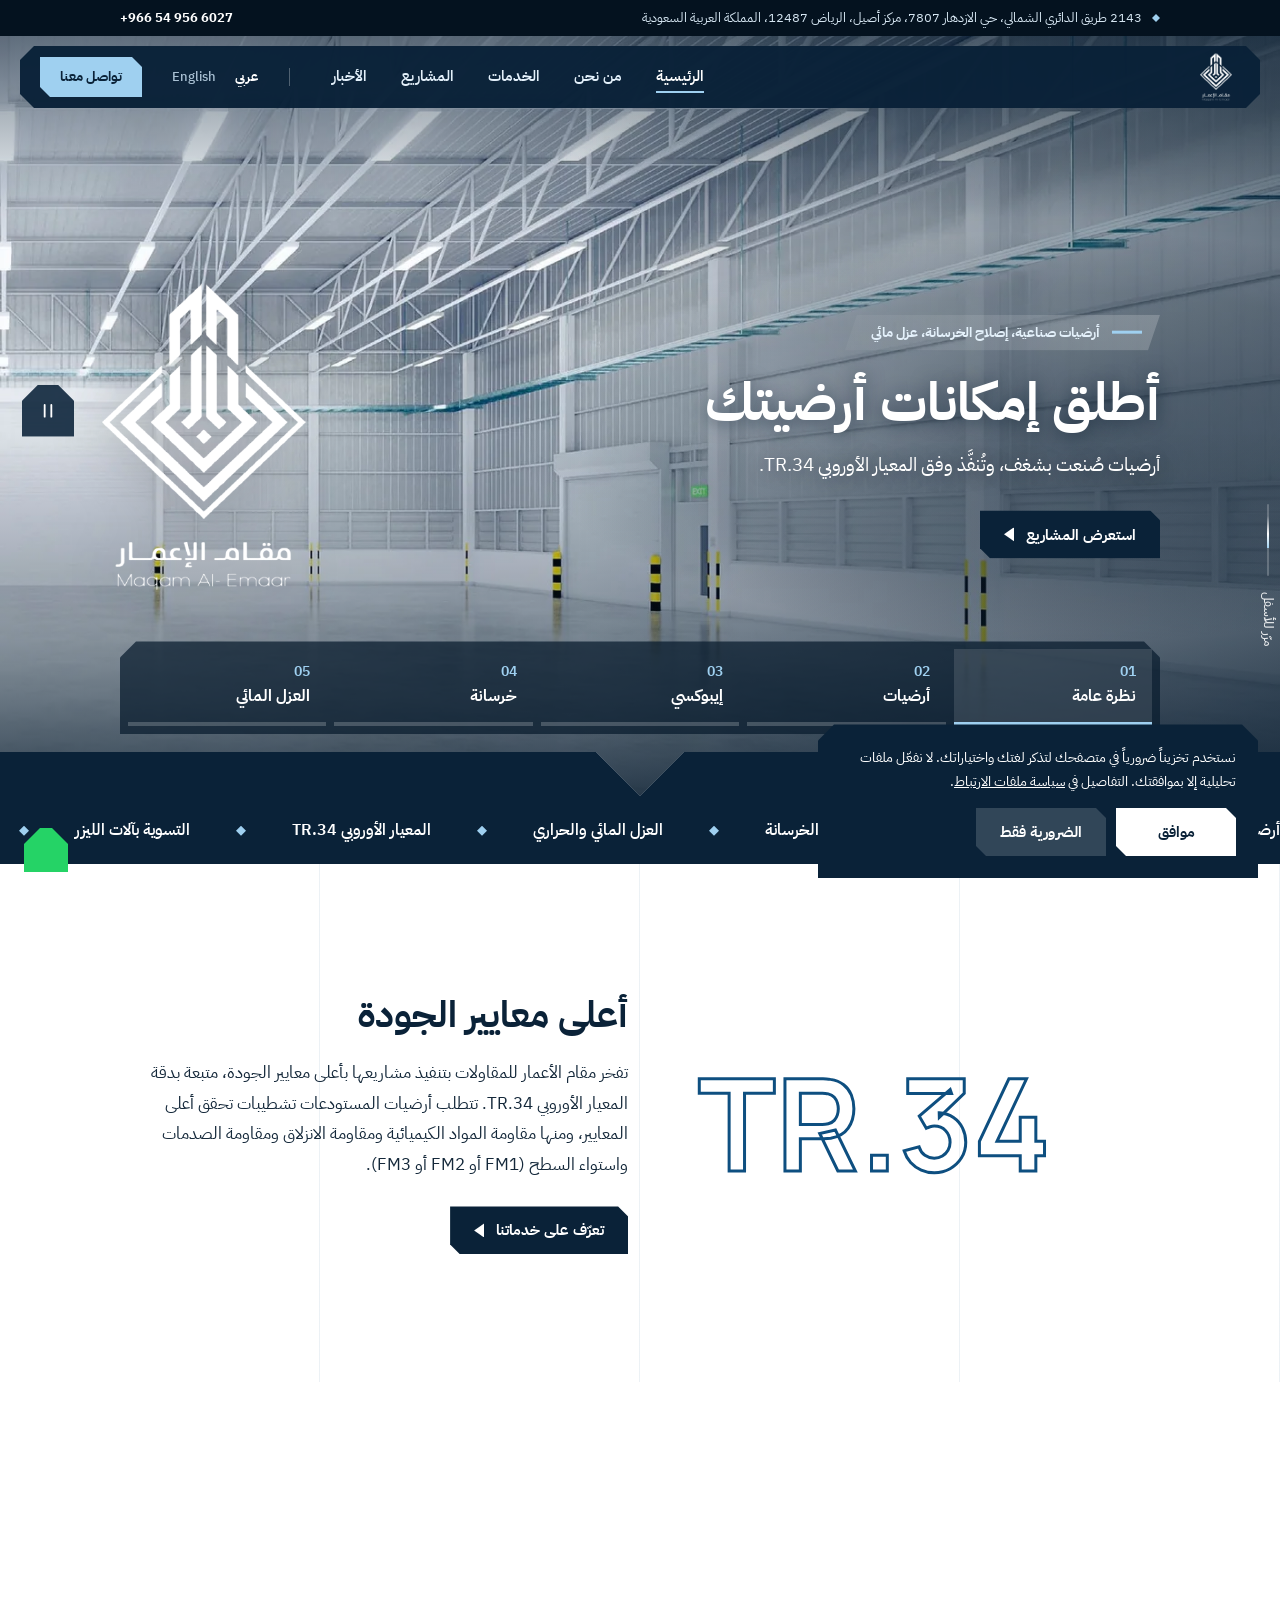
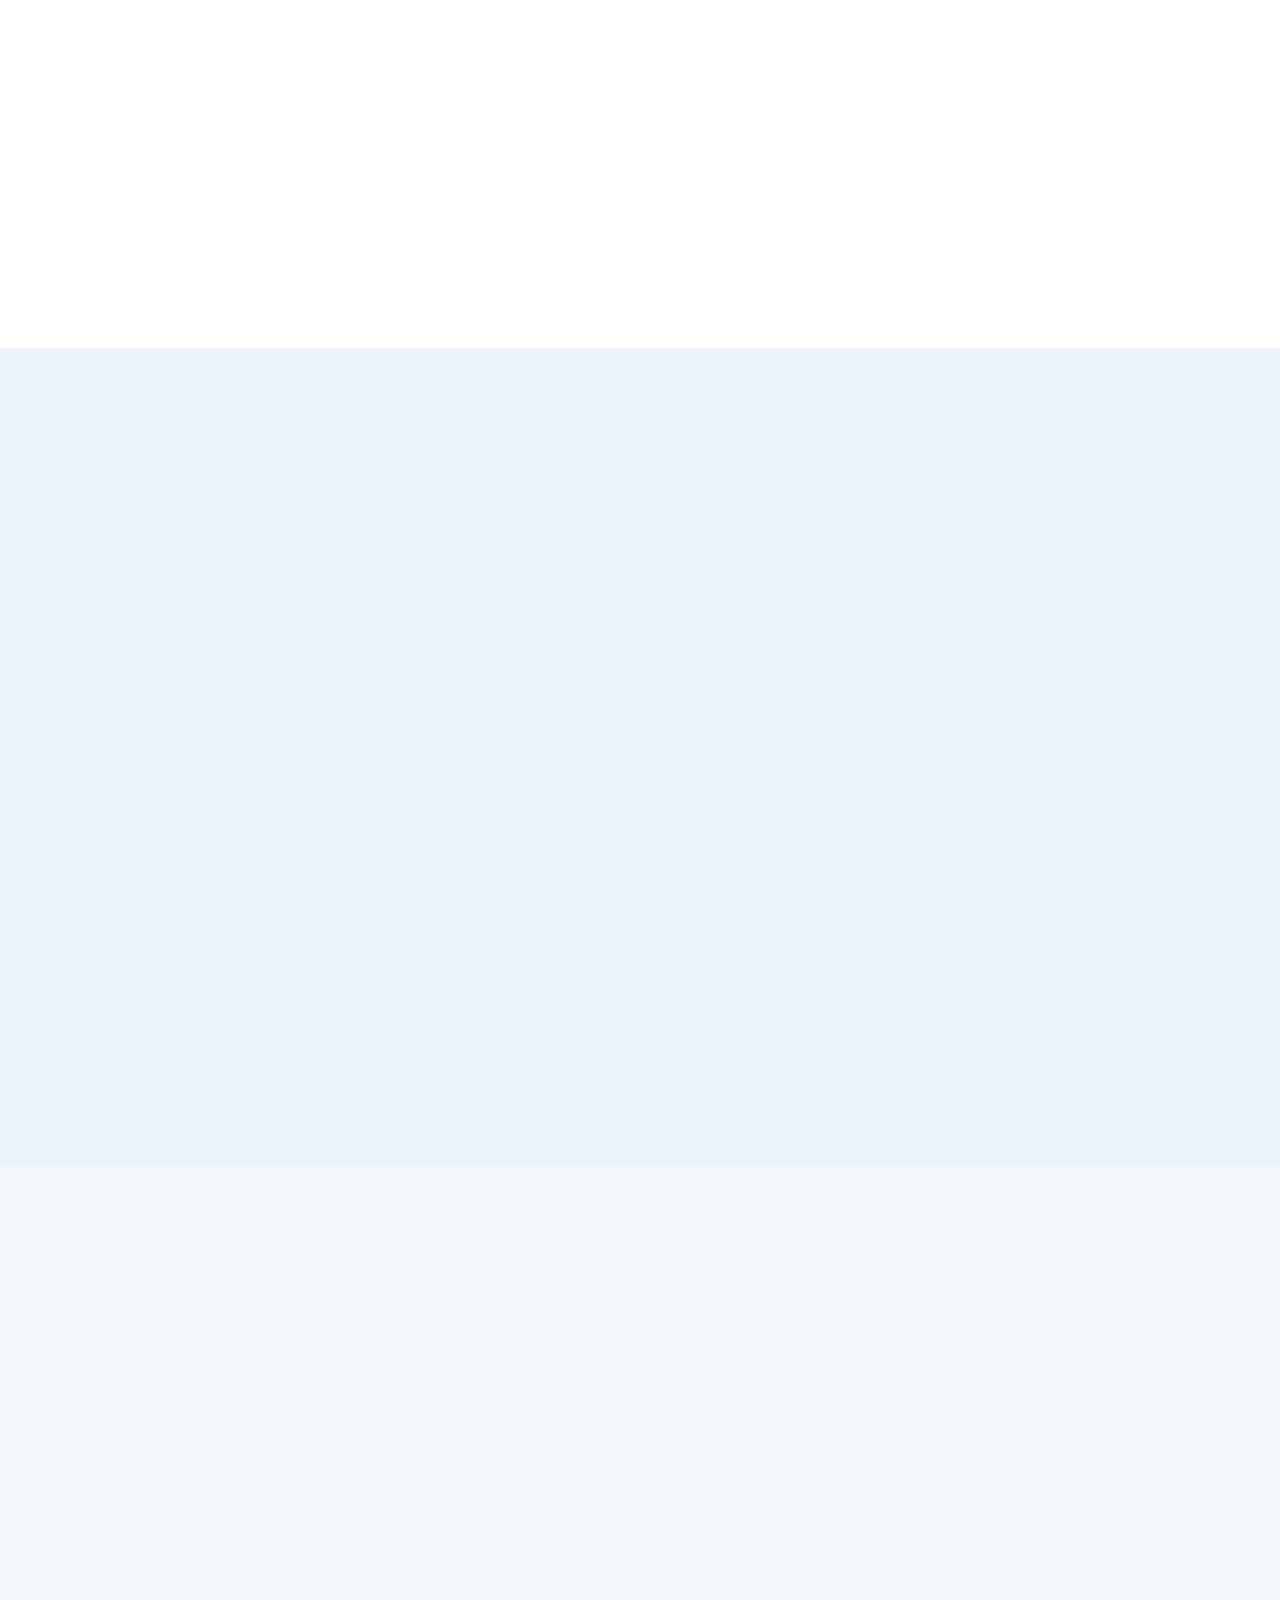
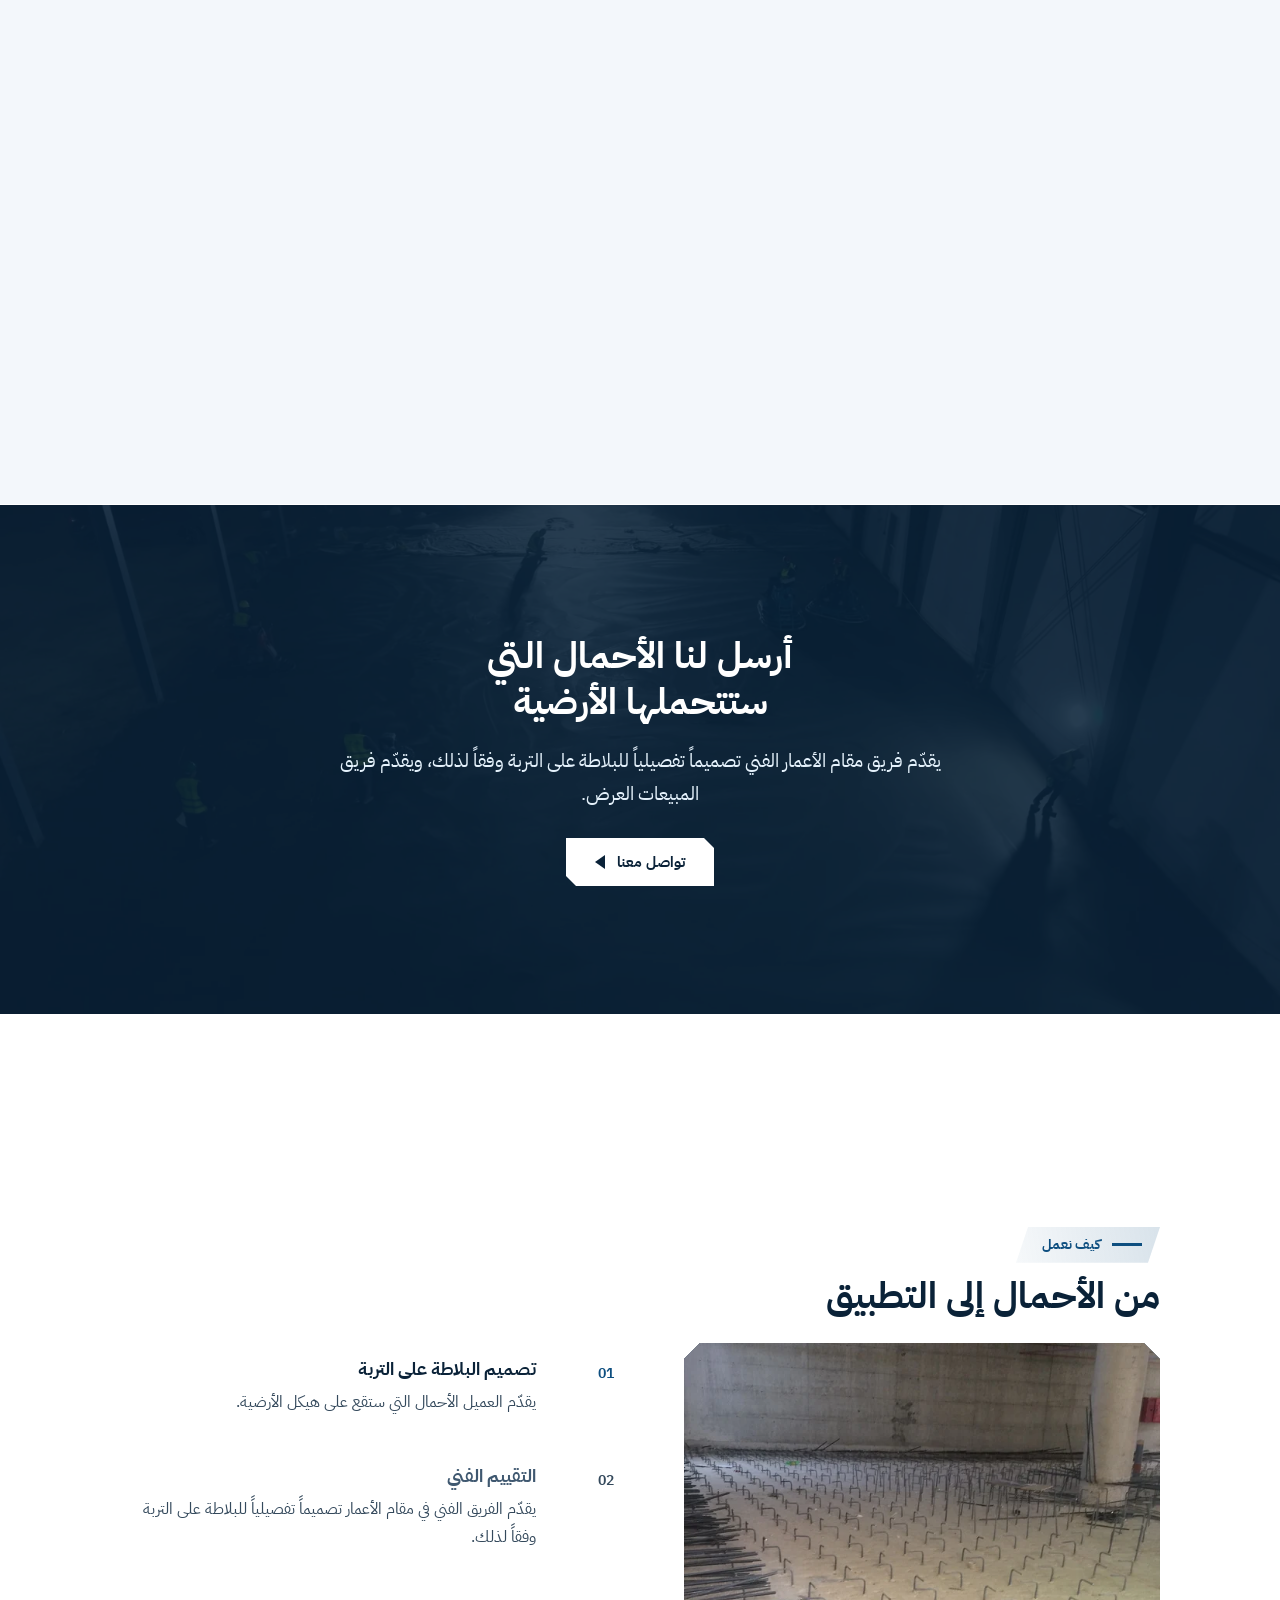
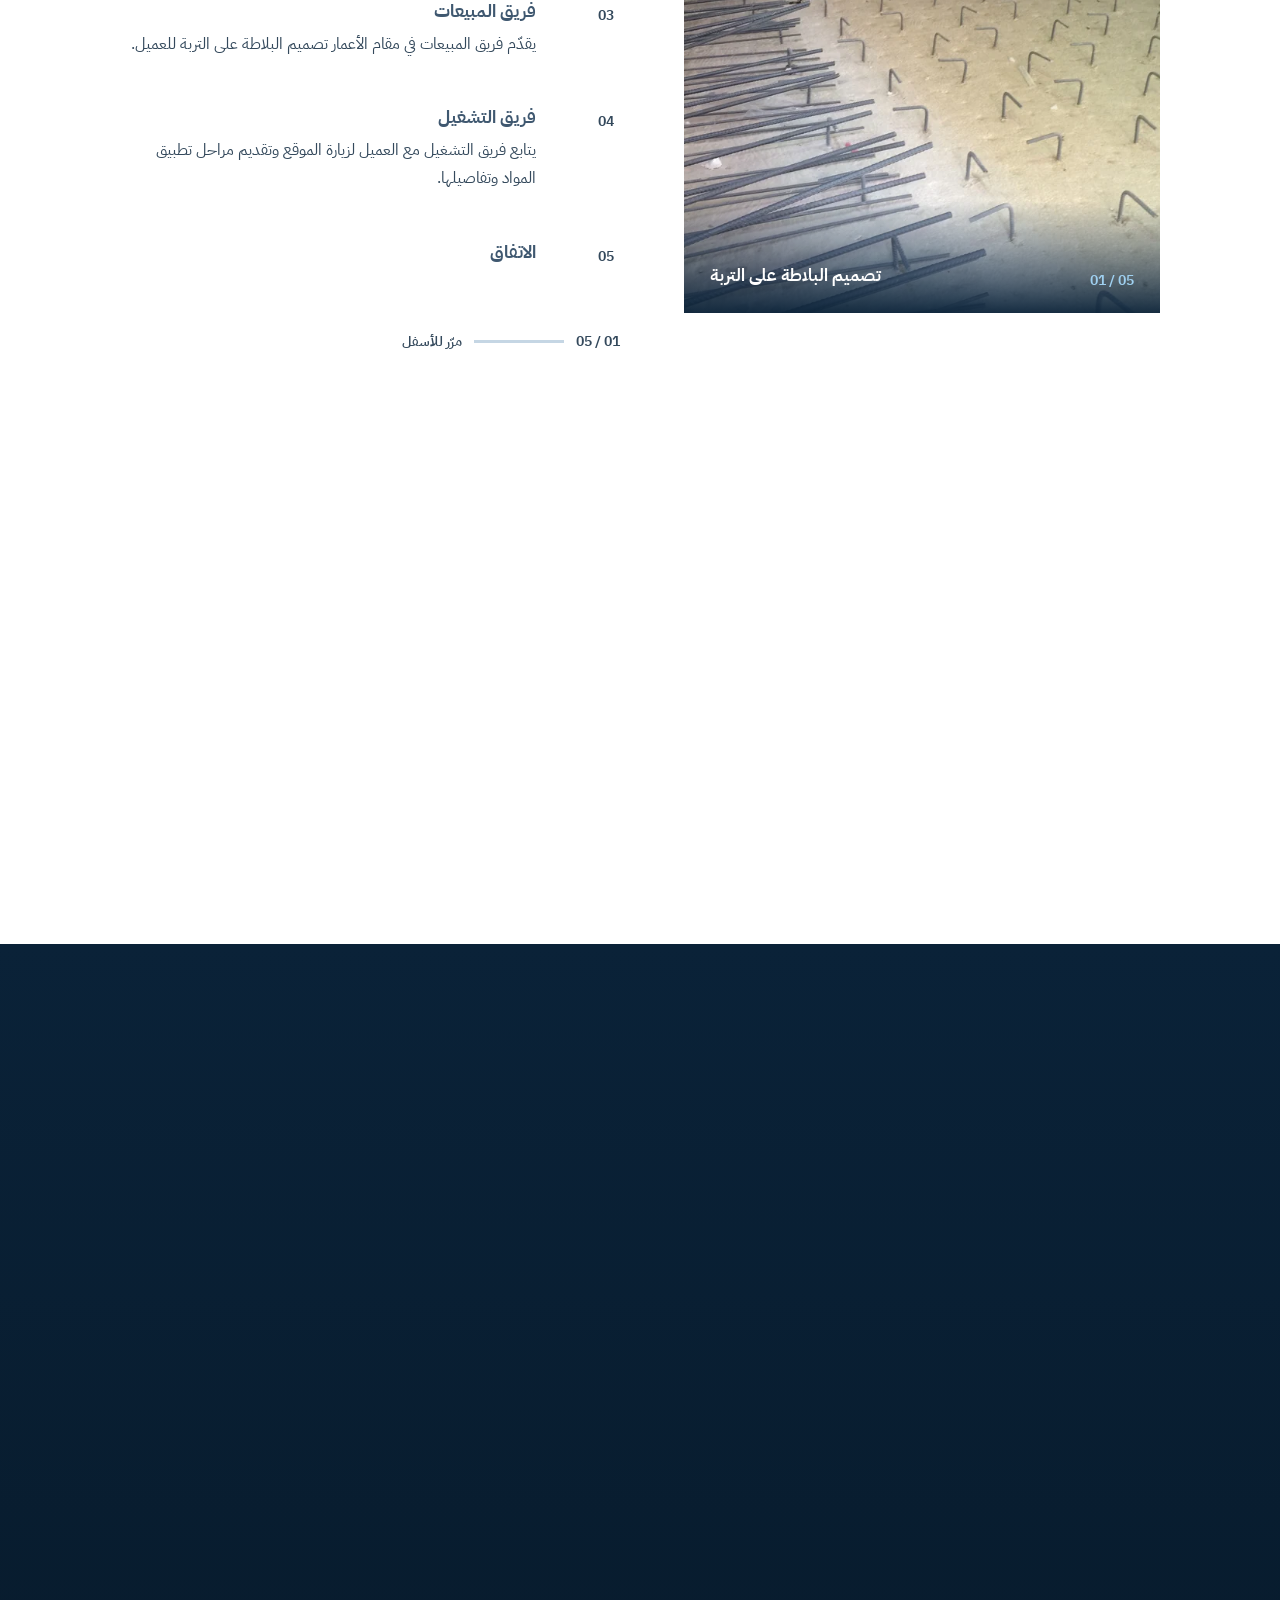
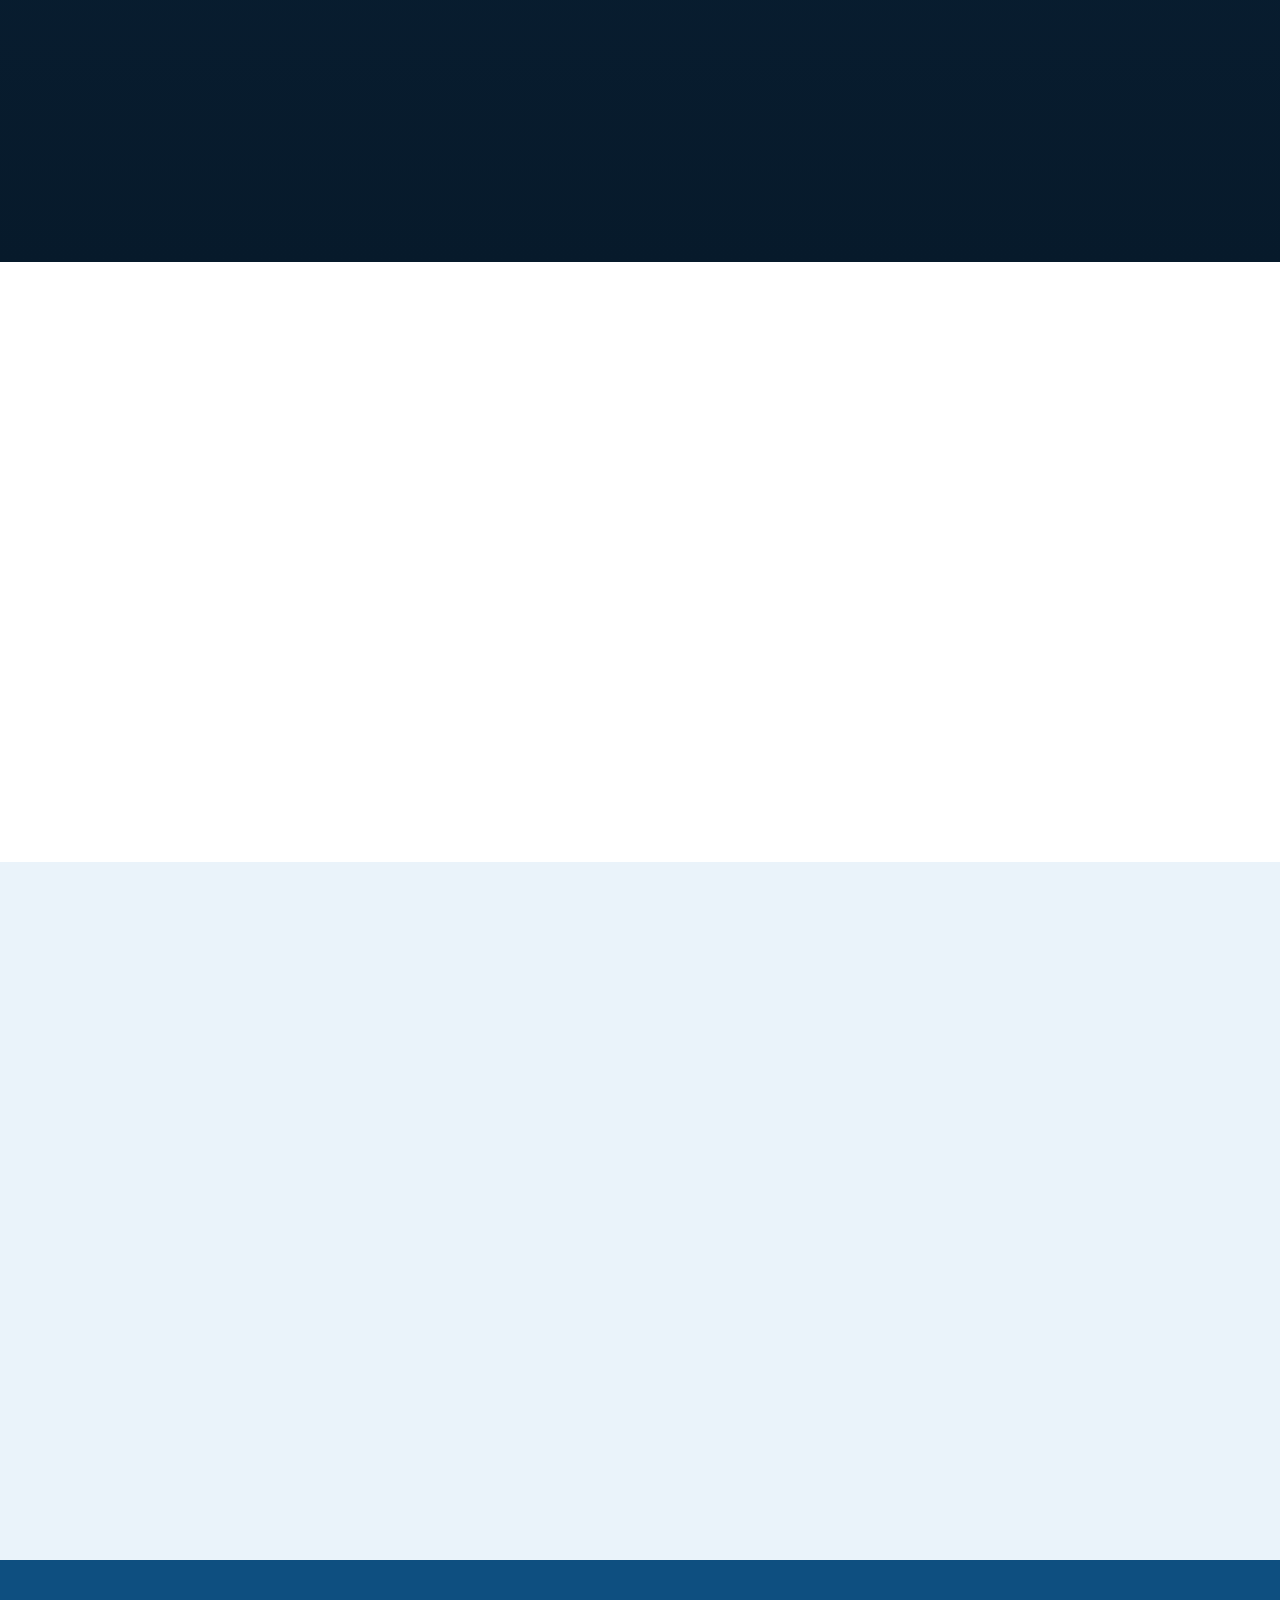
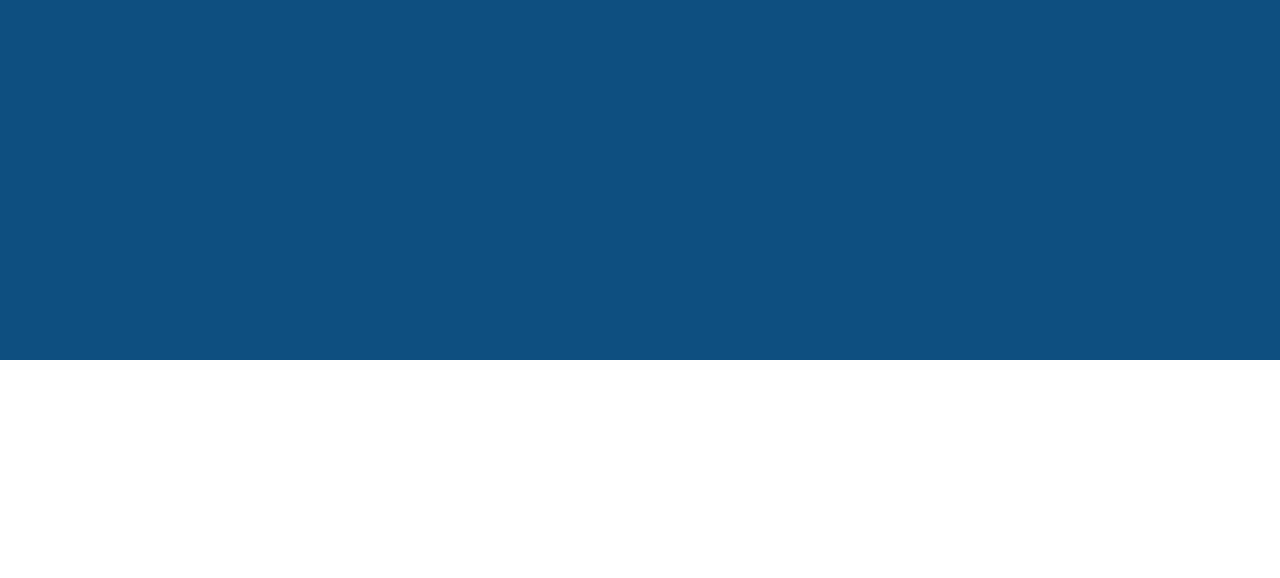
==== commit 91a119bb: "Preview update: renamed hero tabs, big logo on slide 01, shorter header, profile download buttons Co" ====
--- a/index.html
+++ b/index.html
@@ -25,7 +25,7 @@
 <link rel="preload" as="style" href="https://fonts.googleapis.com/css2?family=IBM+Plex+Sans+Arabic:wght@400;600;700&family=Manrope:wght@400;600;700&display=swap">
 <link rel="stylesheet" href="https://fonts.googleapis.com/css2?family=IBM+Plex+Sans+Arabic:wght@400;600;700&family=Manrope:wght@400;600;700&display=swap" media="print" onload="this.media='all'">
 <noscript><link rel="stylesheet" href="https://fonts.googleapis.com/css2?family=IBM+Plex+Sans+Arabic:wght@400;600;700&family=Manrope:wght@400;600;700&display=swap"></noscript>
-<link rel="stylesheet" href="assets/css/site.css?v=88">
+<link rel="stylesheet" href="assets/css/site.css?v=89">
 </head>
 <body data-title-ar="مقام الأعمار | أرضيات صناعية وإصلاح الخرسانة وعزل مائي" data-title-en="Maqam Al-Emaar | Industrial Flooring, Concrete Repair and Waterproofing" data-desc-ar="مقام الأعمار للمقاولات: أرضيات خرسانية وراتنجية وإصلاح الخرسانة والعزل المائي والحراري، وفق المعيار الأوروبي TR.34، الرياض." data-desc-en="Maqam Al-Emaar Contracting: concrete and resinous industrial flooring and concrete repair to the European code TR.34, Riyadh.">
 <a class="skip" href="#main"><span class="ar">تخطَّ إلى المحتوى</span><span class="en">Skip to content</span></a>
@@ -47,6 +47,7 @@
 <section class="hero" id="hero" aria-roledescription="carousel" data-al="الشرائح الرئيسية|Featured slides">
   <div class="sl on" role="group" aria-roledescription="slide" data-al="الشريحة 1 من 5|Slide 1 of 5"><div class="bg" style="background-image:url(assets/img/hero-warehouse.webp)"></div>
     <div class="tx"><div class="wrap">
+      <img class="hlogo" src="assets/img/logo-white.png" alt="" width="591" height="887" fetchpriority="high">
       <span class="chip dk"><span class="ar">أرضيات صناعية، إصلاح الخرسانة، عزل مائي</span><span class="en">Industrial flooring, concrete repair, waterproofing</span></span>
       <h1><span class="sr"><span class="ar">مقام الأعمار للمقاولات: أرضيات صناعية وإصلاح الخرسانة وعزل مائي في الرياض. </span><span class="en">Maqam Al-Emaar Contracting: industrial flooring, concrete repair and waterproofing in Riyadh. </span></span><span class="ar">أطلق إمكانات أرضيتك</span><span class="en">Unleash your floor’s potential</span></h1>
       <p><span class="ar">أرضيات صُنعت بشغف، وتُنفَّذ وفق المعيار الأوروبي TR.34.</span><span class="en">Floors crafted with passion, delivered to the European code TR.34.</span></p>
@@ -80,9 +81,9 @@
   <div class="scroll" aria-hidden="true"><span class="ar">مرّر للأسفل</span><span class="en">Scroll</span></div>
   <div class="nav4"><div class="wrap"><div class="g" role="group" data-al="اختيار الشريحة|Choose slide">
     <button class="tb on" type="button" aria-current="true"><small>01</small><b><span class="ar">نظرة عامة</span><span class="en">Overview</span></b><i></i></button>
-    <button class="tb" type="button"><small>02</small><b><span class="ar">الخرسانة</span><span class="en">Concrete</span></b><i></i></button>
-    <button class="tb" type="button"><small>03</small><b><span class="ar">الراتنجية</span><span class="en">Resinous</span></b><i></i></button>
-    <button class="tb" type="button"><small>04</small><b><span class="ar">الإصلاح</span><span class="en">Repair</span></b><i></i></button>
+    <button class="tb" type="button"><small>02</small><b><span class="ar">أرضيات</span><span class="en">Flooring</span></b><i></i></button>
+    <button class="tb" type="button"><small>03</small><b><span class="ar">إيبوكسي</span><span class="en">Epoxy</span></b><i></i></button>
+    <button class="tb" type="button"><small>04</small><b><span class="ar">خرسانة</span><span class="en">Concrete</span></b><i></i></button>
       <button class="tb" type="button"><small>05</small><b><span class="ar">العزل المائي</span><span class="en">Waterproofing</span></b><i></i></button>
   </div></div></div>
 </section>
@@ -224,7 +225,8 @@
 </main>
 <footer>
   <div class="wrap g">
-    <div><img class="lgo" src="assets/img/logo-white.png" alt="مقام الأعمار" width="60" height="90"><p><span class="ar">تفخر مقام الأعمار للمقاولات بتنفيذ مشاريعها بأعلى معايير الجودة، متبعة بدقة المعيار الأوروبي TR.34.</span><span class="en">Maqam Al-Emaar Contracting prides itself on delivering projects to the highest quality standards by meticulously following the European code TR.34.</span></p></div>
+    <div><img class="lgo" src="assets/img/logo-white.png" alt="مقام الأعمار" width="60" height="90"><p><span class="ar">تفخر مقام الأعمار للمقاولات بتنفيذ مشاريعها بأعلى معايير الجودة، متبعة بدقة المعيار الأوروبي TR.34.</span><span class="en">Maqam Al-Emaar Contracting prides itself on delivering projects to the highest quality standards by meticulously following the European code TR.34.</span></p>
+      <div class="fdl" role="group" data-al="ملفات الشركة للتحميل|Company profiles to download"><a class="cta" href="assets/docs/maqam-alemaar-profile.pdf" download><span class="ar">تحميل ملف الشركة</span><span class="en">Download company profile</span> <small>(PDF)</small></a><a class="cta" href="assets/docs/maqam-alemaar-waterproofing-profile.pdf" download><span class="ar">تحميل ملف العزل المائي</span><span class="en">Download waterproofing profile</span> <small>(PDF)</small></a></div></div>
     <div><h3><span class="ar">الخدمات</span><span class="en">Services</span></h3><ul>
       <li><a href="services.html#concrete"><span class="ar">أرضيات الخرسانة</span><span class="en">Concrete flooring</span></a></li>
       <li><a href="services.html#resinous"><span class="ar">الأرضيات الراتنجية</span><span class="en">Resinous flooring</span></a></li>
--- a/assets/css/site.css
+++ b/assets/css/site.css
@@ -1863,3 +1863,25 @@
 @media(max-width:700px){header .logo{min-height:72px}header .logo img{height:60px}header .bar{min-height:74px}}
 header.sc .logo img{height:56px}
 header.sc .bar{min-height:70px}
+
+/* 21 Oct 2026: client updates. Shorter header, big logo on slide 01, profile downloads in footer */
+header .bar{min-height:62px}
+header .logo{min-height:62px}
+header .logo img{height:48px}
+header.sc .bar{min-height:56px}
+header.sc .logo{min-height:56px}
+header.sc .logo img{height:40px}
+@media(max-width:700px){header .bar,header .logo{min-height:56px}header .logo img{height:42px}}
+.hero .hlogo{display:block;width:auto;height:96px;margin-bottom:18px;filter:drop-shadow(0 10px 30px rgba(0,0,0,.35))}
+@media(min-width:900px){
+ .hero .sl .tx .wrap{position:relative}
+ .hero .hlogo{position:absolute;inset-inline-end:22px;top:50%;transform:translateY(-50%);height:clamp(260px,34vh,360px);margin:0}
+}
+@media(max-width:700px){.hero .hlogo{height:72px;margin-bottom:12px}}
+footer .fdl{display:flex;flex-wrap:wrap;gap:10px;margin-top:20px}
+footer .fdl a.cta{display:inline-flex;align-items:center;gap:6px;min-height:44px;padding:0 18px;background:var(--sky);color:var(--navy);font-size:var(--t-sm);font-weight:700;text-decoration:none;clip-path:polygon(10px 0,100% 0,100% calc(100% - 10px),calc(100% - 10px) 100%,0 100%,0 10px);transition:background .25s}
+html[dir=rtl] footer .fdl a.cta{clip-path:polygon(0 0,calc(100% - 10px) 0,100% 10px,100% 100%,10px 100%,0 calc(100% - 10px))}
+footer .fdl a.cta:hover,footer .fdl a.cta:focus-visible{background:#fff;color:var(--navy);padding-inline-start:18px}
+footer .fdl a.cta small{font-weight:600;opacity:.8}
+html body footer .g>*:first-child>.fdl{grid-column:1/-1;margin-top:4px}
+html body footer .fdl a.cta{padding:0 16px!important;justify-content:center;flex:1 1 auto;white-space:nowrap}
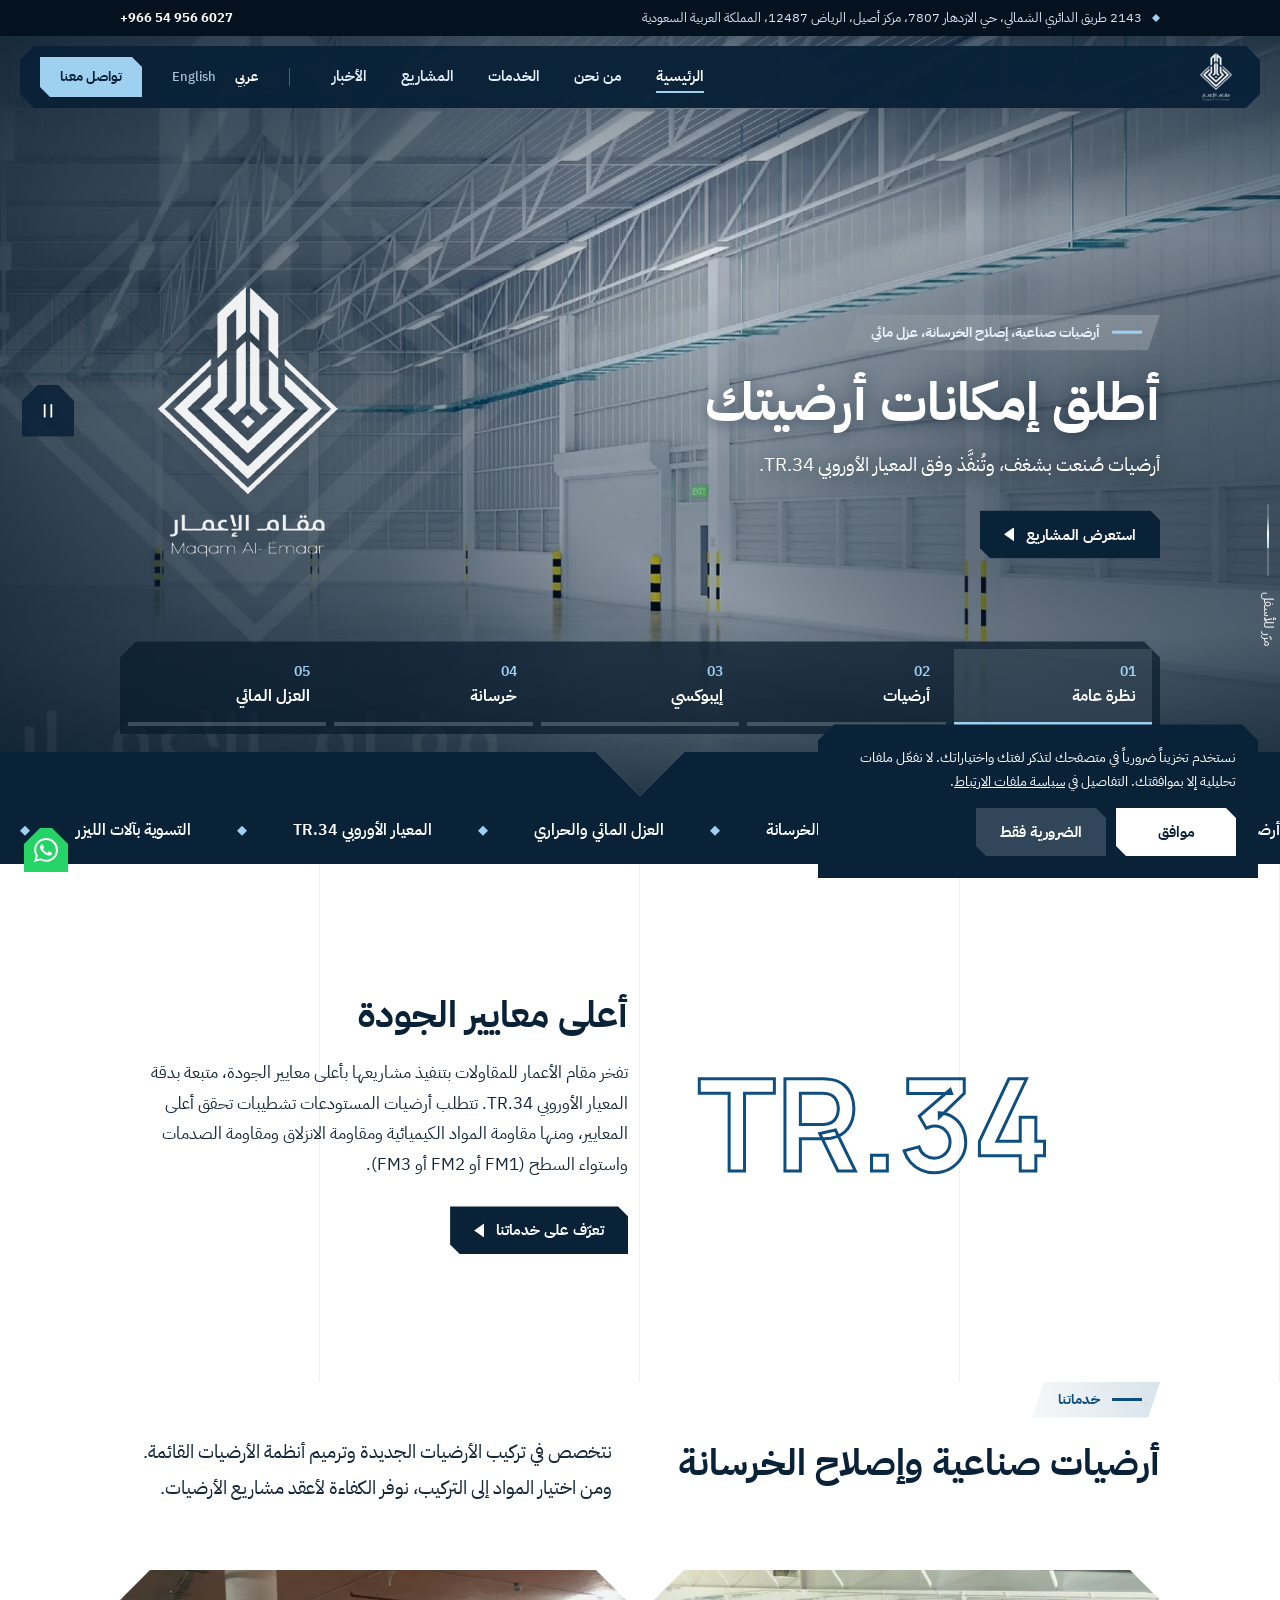
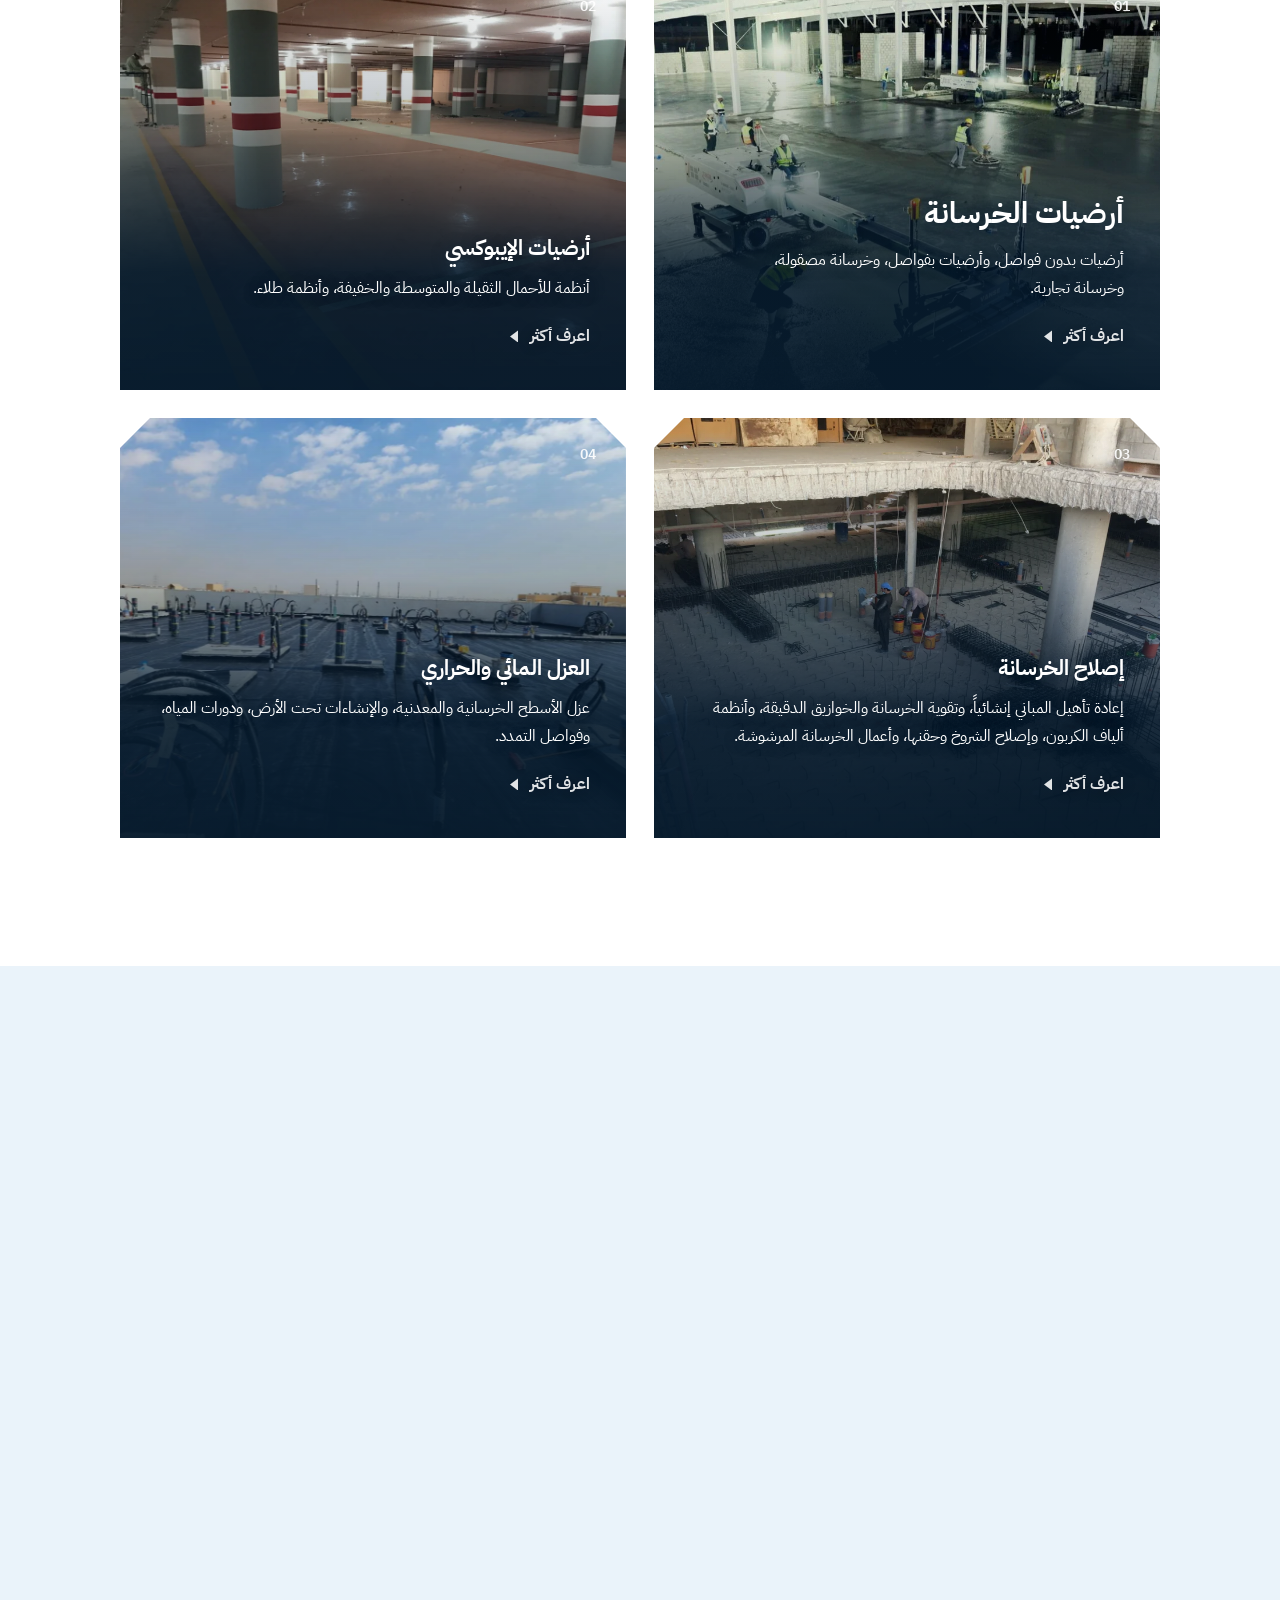
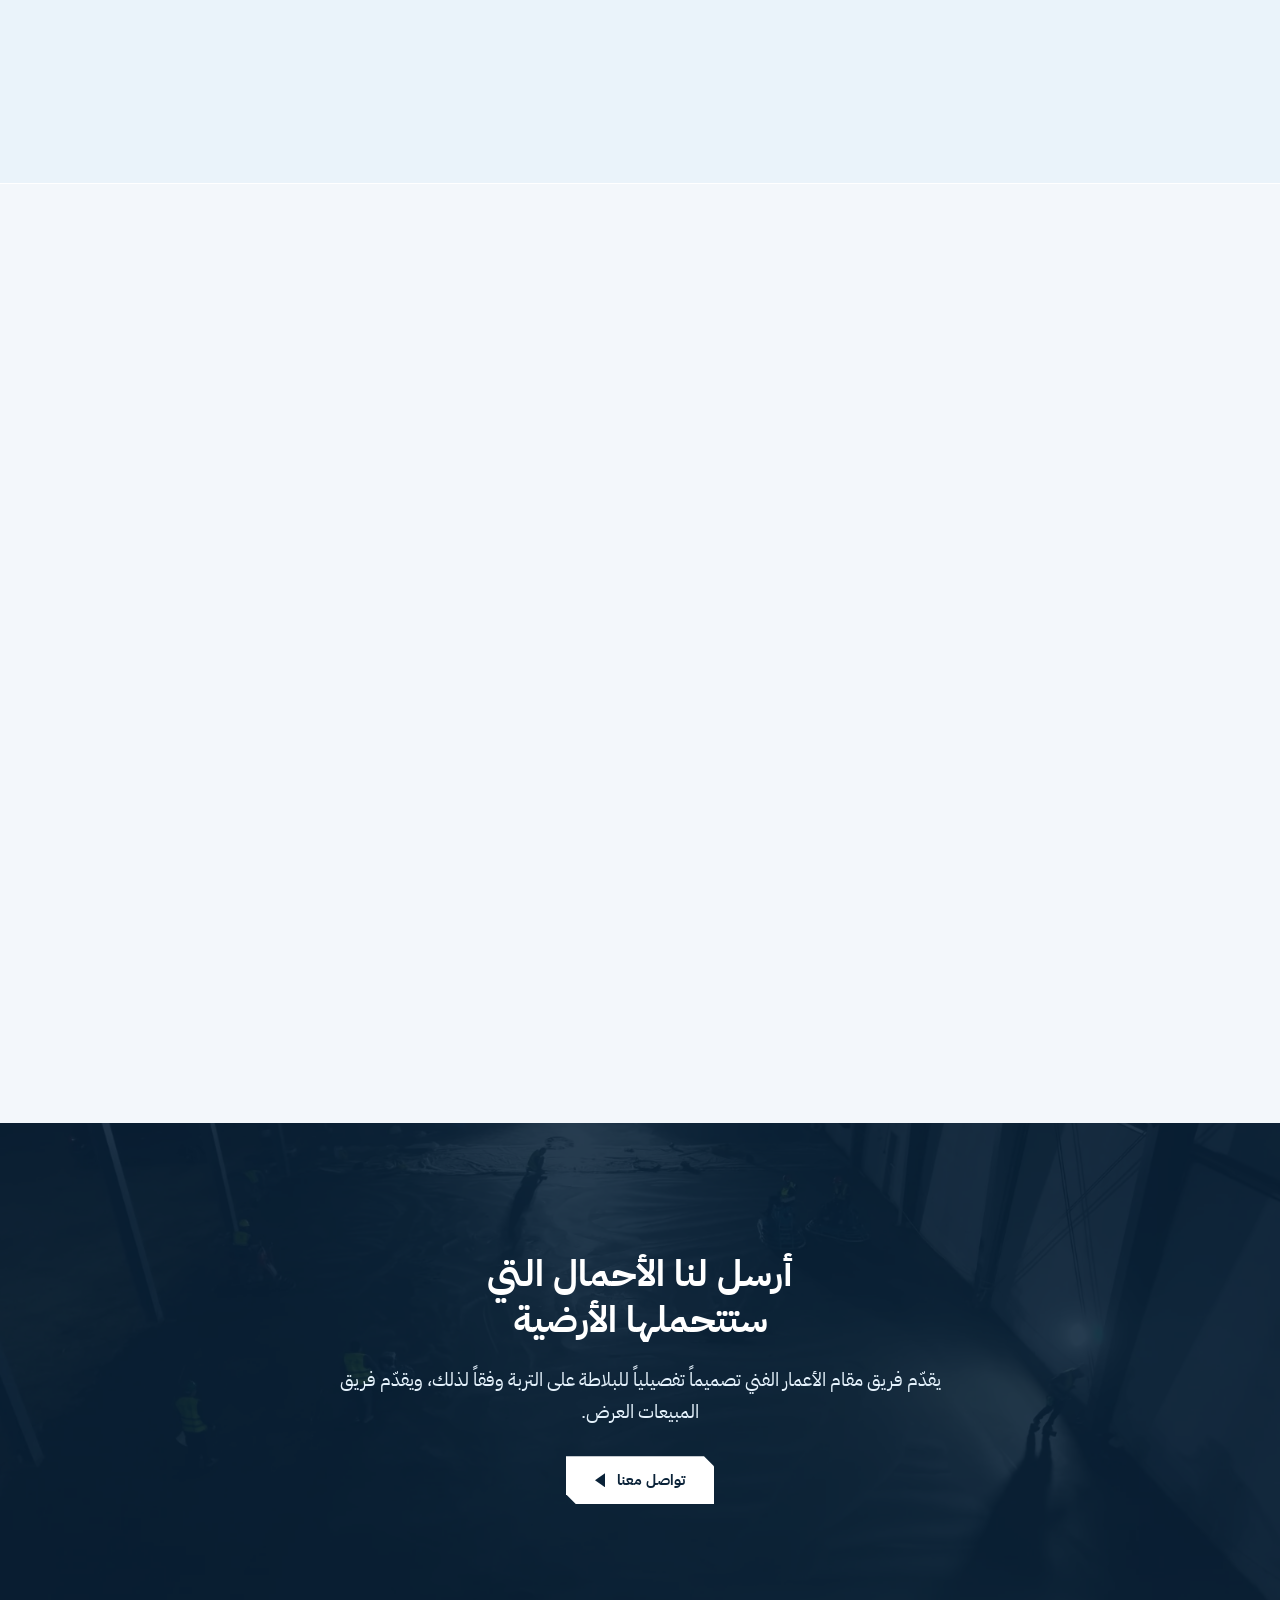
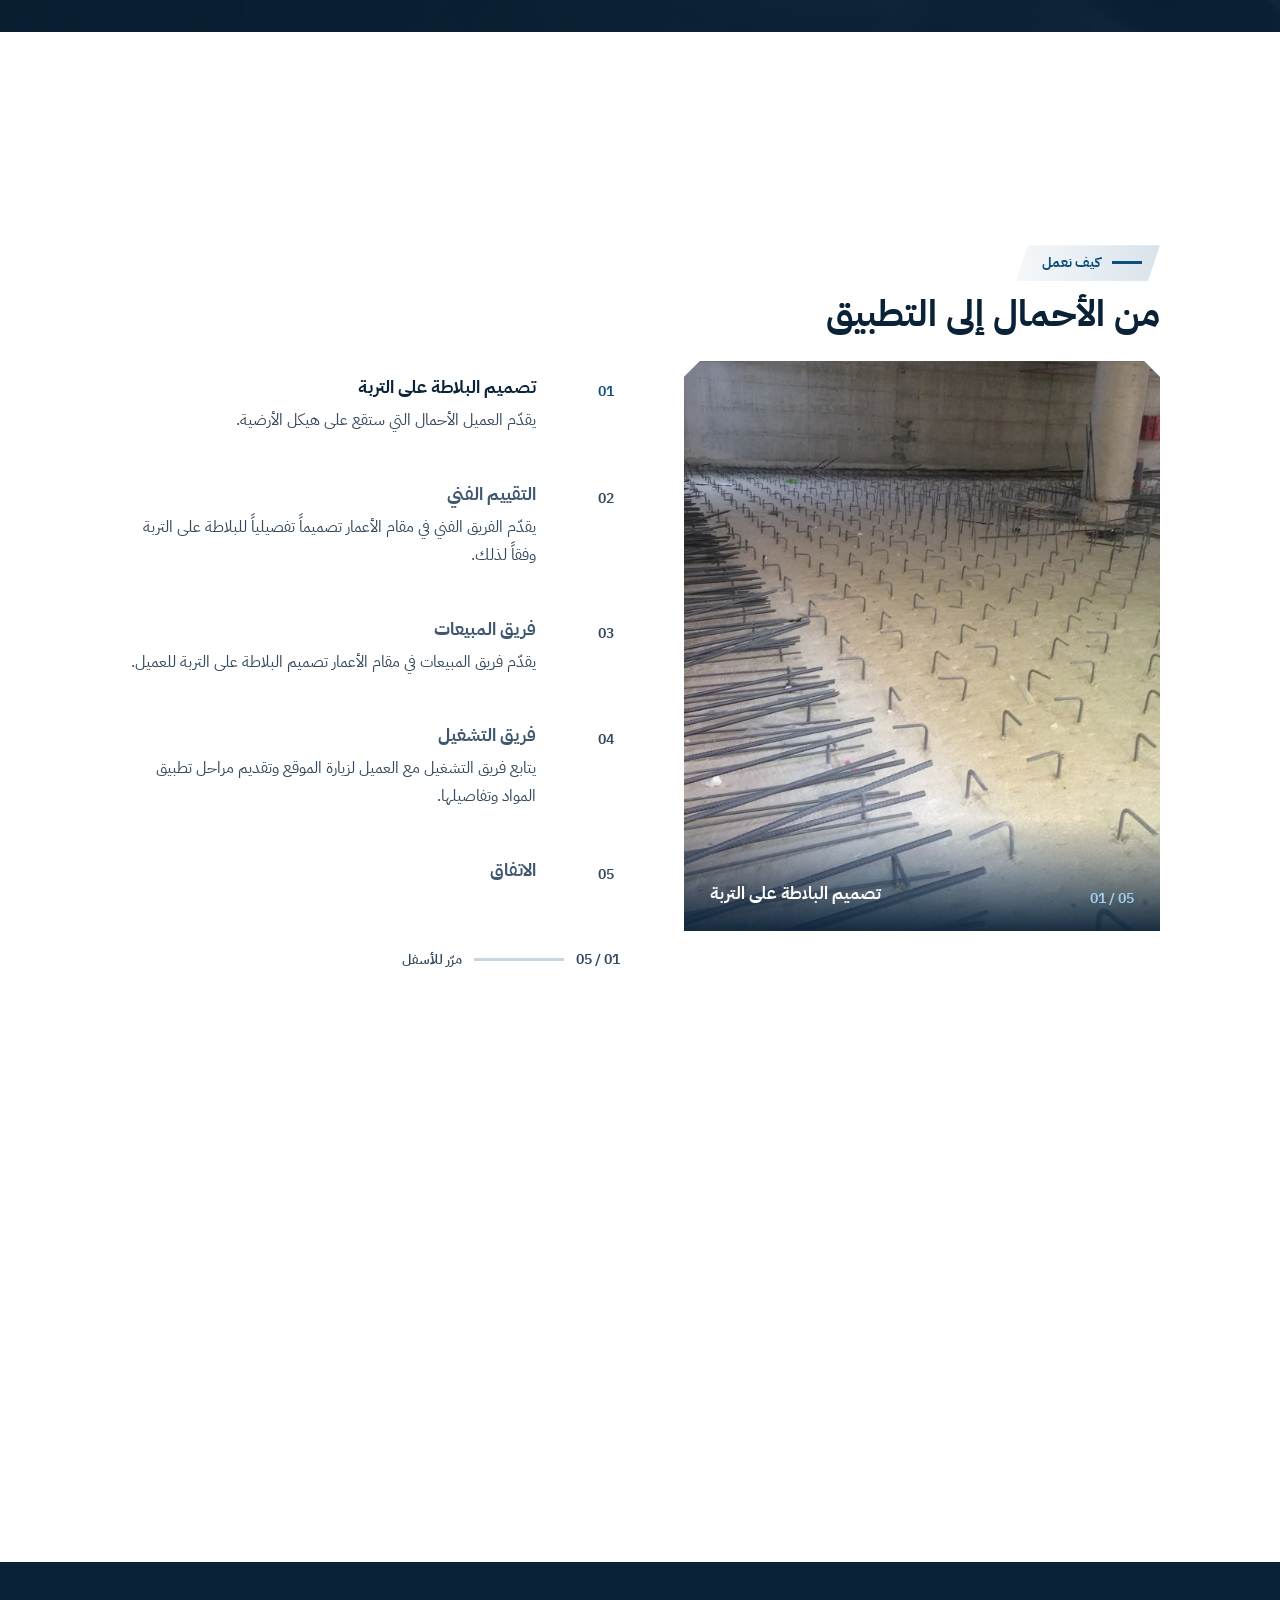
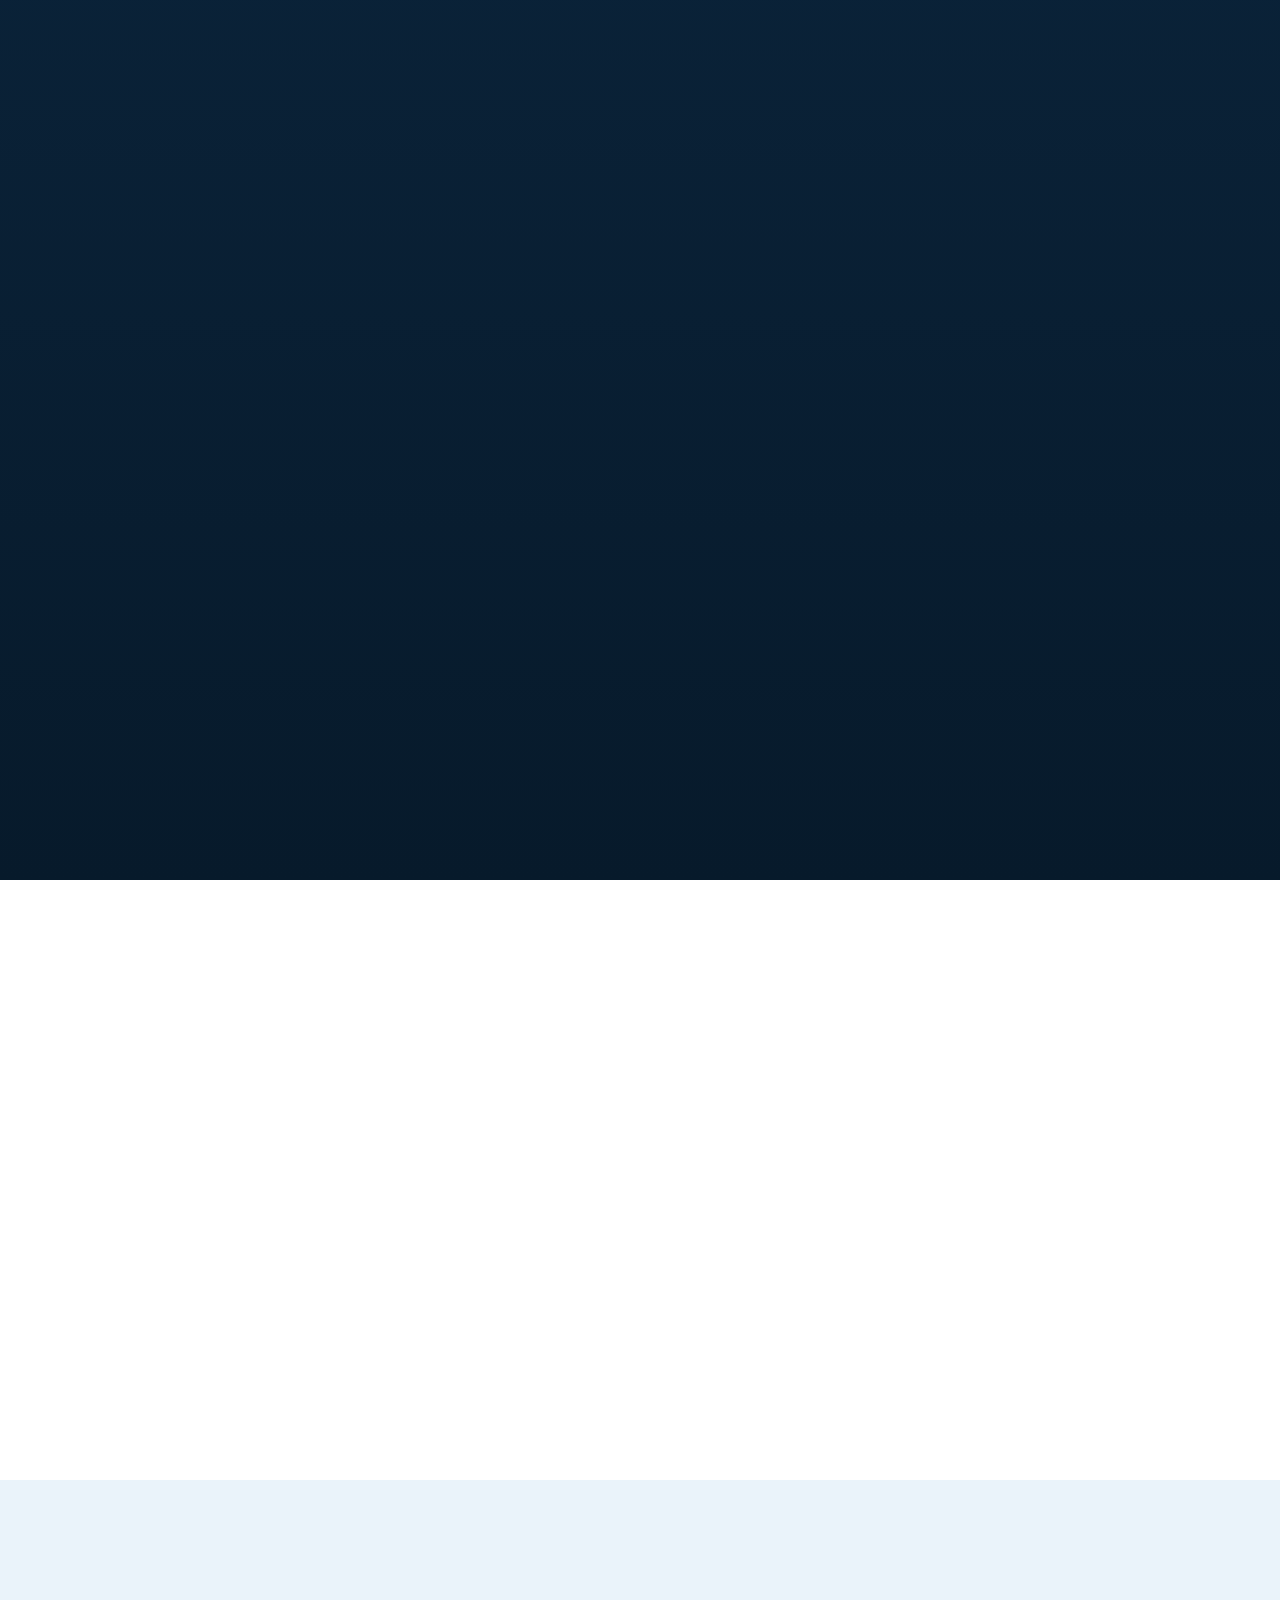
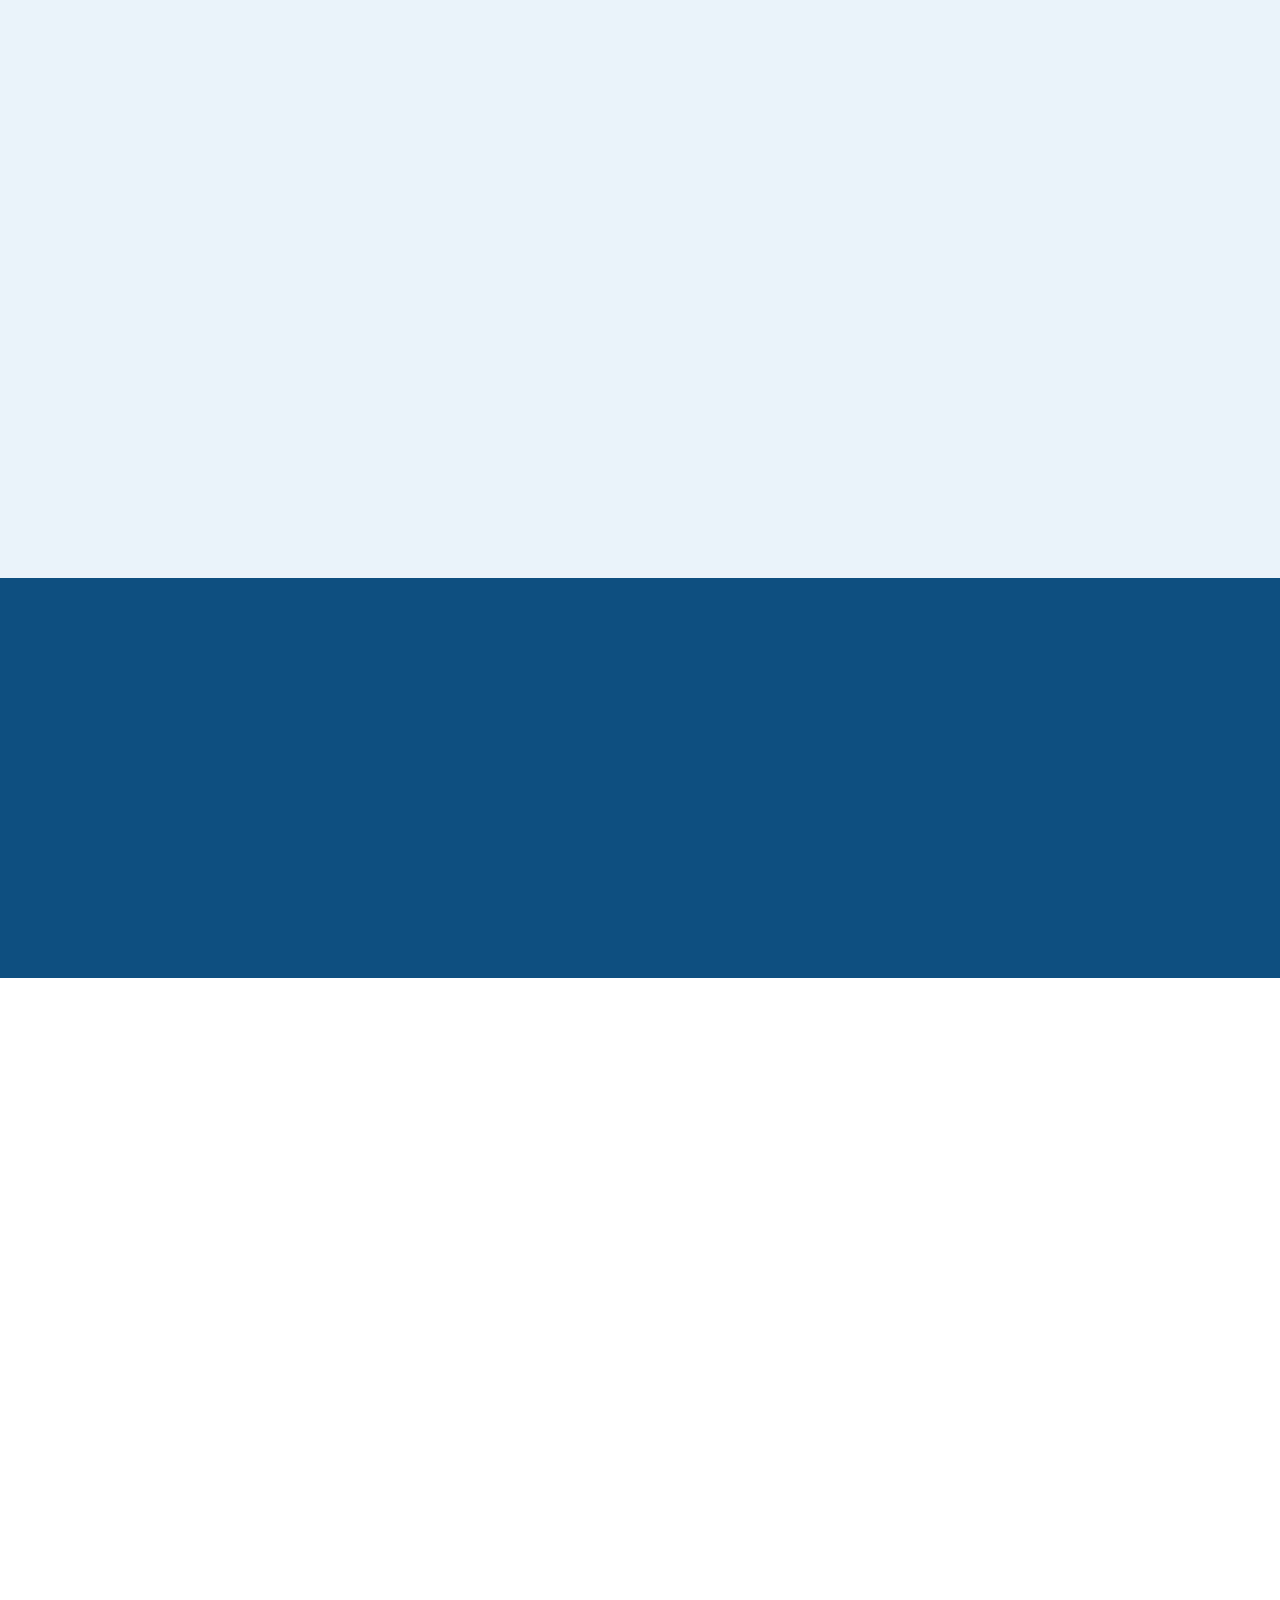
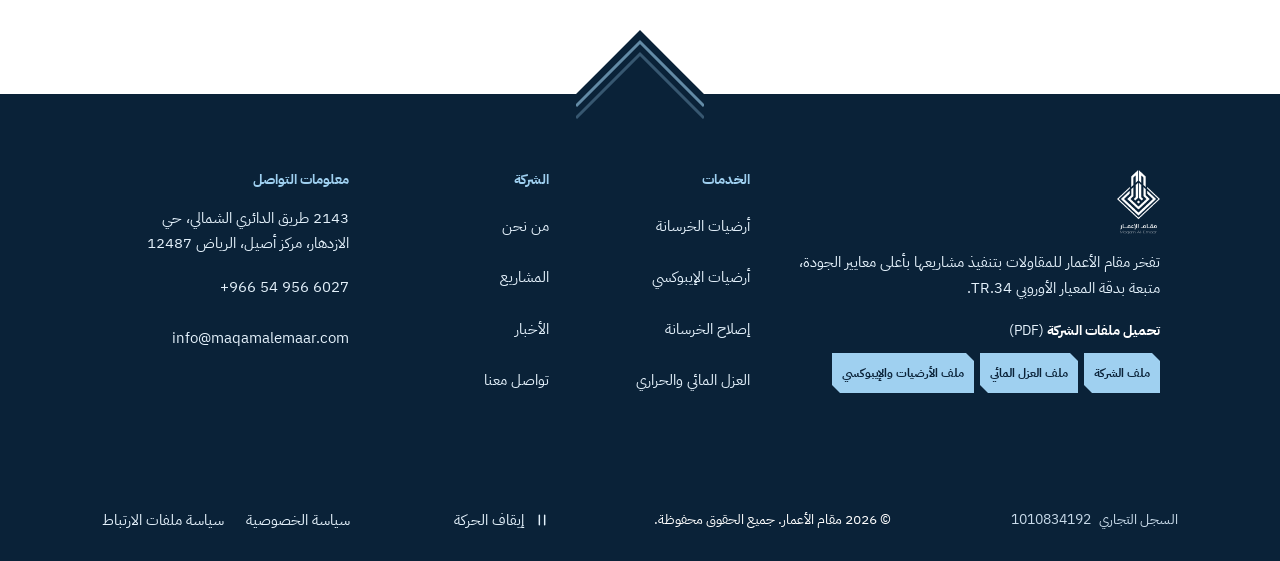
==== commit b09e93ad: "Preview update: epoxy wording, soft hero logo, 3 profile downloads under footer text, contact form s" ====
--- a/index.html
+++ b/index.html
@@ -4,7 +4,7 @@
 <meta charset="utf-8">
 <meta name="viewport" content="width=device-width,initial-scale=1">
 <title>مقام الأعمار | أرضيات صناعية وإصلاح الخرسانة وعزل مائي</title>
-<meta name="description" content="مقام الأعمار للمقاولات: أرضيات خرسانية وراتنجية وإصلاح الخرسانة والعزل المائي والحراري، وفق المعيار الأوروبي TR.34، الرياض.">
+<meta name="description" content="مقام الأعمار للمقاولات: أرضيات خرسانية وإيبوكسي وإصلاح الخرسانة والعزل المائي والحراري، وفق المعيار الأوروبي TR.34، الرياض.">
 <meta name="robots" content="noindex,nofollow">
 <meta name="theme-color" content="#0a2238">
 <link rel="canonical" href="https://www.maqamalemaar.com/">
@@ -13,21 +13,21 @@
 <link rel="apple-touch-icon" href="assets/img/apple-touch-icon.png">
 <link rel="manifest" href="site.webmanifest">
 <meta property="og:type" content="website"><meta property="og:site_name" content="مقام الأعمار">
-<meta property="og:title" content="مقام الأعمار | أرضيات صناعية وإصلاح الخرسانة"><meta property="og:description" content="مقام الأعمار للمقاولات: أرضيات خرسانية وراتنجية وإصلاح الخرسانة والعزل المائي والحراري، وفق المعيار الأوروبي TR.34، الرياض.">
+<meta property="og:title" content="مقام الأعمار | أرضيات صناعية وإصلاح الخرسانة"><meta property="og:description" content="مقام الأعمار للمقاولات: أرضيات خرسانية وإيبوكسي وإصلاح الخرسانة والعزل المائي والحراري، وفق المعيار الأوروبي TR.34، الرياض.">
 <meta property="og:url" content="https://www.maqamalemaar.com/"><meta property="og:image" content="https://www.maqamalemaar.com/assets/img/og-image.jpg">
 <meta property="og:image:width" content="1200"><meta property="og:image:height" content="630">
 <meta property="og:image:alt" content="شعار مقام الأعمار فوق صورة مستودع بأرضية صناعية">
 <meta property="og:locale" content="ar_SA"><meta property="og:locale:alternate" content="en_US">
-<meta name="twitter:card" content="summary_large_image"><meta name="twitter:title" content="مقام الأعمار | أرضيات صناعية وإصلاح الخرسانة"><meta name="twitter:description" content="مقام الأعمار للمقاولات: أرضيات خرسانية وراتنجية وإصلاح الخرسانة والعزل المائي والحراري، وفق المعيار الأوروبي TR.34، الرياض."><meta name="twitter:image" content="https://www.maqamalemaar.com/assets/img/og-image.jpg"><meta name="twitter:image:alt" content="شعار مقام الأعمار فوق صورة مستودع بأرضية صناعية">
-<script type="application/ld+json">{"@context": "https://schema.org", "@graph": [{"@type": ["GeneralContractor", "LocalBusiness"], "@id": "https://www.maqamalemaar.com/#org", "name": "مقام الأعمار", "legalName": "شركة مقام الأعمار للمقاولات شركة شخص واحد", "alternateName": "Maqam Al-Emaar", "url": "https://www.maqamalemaar.com/", "logo": "https://www.maqamalemaar.com/assets/img/icon-512.png", "image": "https://www.maqamalemaar.com/assets/img/og-image.jpg", "description": "مقام الأعمار للمقاولات: أرضيات خرسانية وراتنجية وإصلاح الخرسانة والعزل المائي والحراري، وفق المعيار الأوروبي TR.34، الرياض.", "email": "info@maqamalemaar.com", "telephone": "+966549566027", "address": {"@type": "PostalAddress", "streetAddress": "2143 Northern Ring Road, 7807 Al Izdihar Dist, Aseel Center", "addressLocality": "Riyadh", "postalCode": "12487", "addressCountry": "SA"}, "knowsAbout": ["Industrial flooring", "Concrete flooring", "Resinous flooring", "Concrete repair", "Waterproofing", "Thermal insulation", "TR.34"], "hasOfferCatalog": {"@type": "OfferCatalog", "name": "الخدمات والأنشطة", "itemListElement": [{"@type": "Offer", "itemOffered": {"@type": "Service", "@id": "https://www.maqamalemaar.com/services.html#concrete", "name": "أرضيات الخرسانة", "alternateName": "Concrete flooring", "serviceType": "أرضيات الخرسانة", "url": "https://www.maqamalemaar.com/services.html#concrete", "areaServed": {"@type": "Country", "name": "Saudi Arabia"}}}, {"@type": "Offer", "itemOffered": {"@type": "Service", "@id": "https://www.maqamalemaar.com/services.html#resinous", "name": "الأرضيات الراتنجية", "alternateName": "Resinous flooring", "serviceType": "الأرضيات الراتنجية", "url": "https://www.maqamalemaar.com/services.html#resinous", "areaServed": {"@type": "Country", "name": "Saudi Arabia"}}}, {"@type": "Offer", "itemOffered": {"@type": "Service", "@id": "https://www.maqamalemaar.com/services.html#repair", "name": "إصلاح الخرسانة", "alternateName": "Concrete repair", "serviceType": "إصلاح الخرسانة", "url": "https://www.maqamalemaar.com/services.html#repair", "areaServed": {"@type": "Country", "name": "Saudi Arabia"}}}, {"@type": "Offer", "itemOffered": {"@type": "Service", "@id": "https://www.maqamalemaar.com/services.html#waterproofing", "name": "العزل المائي والحراري", "alternateName": "Waterproofing and thermal insulation", "serviceType": "العزل المائي والحراري", "url": "https://www.maqamalemaar.com/services.html#waterproofing", "areaServed": {"@type": "Country", "name": "Saudi Arabia"}}}]}, "contactPoint": {"@type": "ContactPoint", "contactType": "customer service", "email": "info@maqamalemaar.com", "telephone": "+966549566027", "areaServed": "SA", "availableLanguage": ["ar", "en"]}, "areaServed": {"@type": "Country", "name": "Saudi Arabia"}, "hasMap": "https://maps.app.goo.gl/KTbtEdy7rDVpXieK8", "inLanguage": ["ar", "en"]}, {"@type": "WebSite", "@id": "https://www.maqamalemaar.com/#site", "url": "https://www.maqamalemaar.com/", "name": "مقام الأعمار", "inLanguage": ["ar", "en"], "publisher": {"@id": "https://www.maqamalemaar.com/#org"}}, {"@type": "WebPage", "@id": "https://www.maqamalemaar.com/#webpage", "url": "https://www.maqamalemaar.com/", "name": "مقام الأعمار | أرضيات صناعية وإصلاح الخرسانة وعزل مائي", "inLanguage": ["ar", "en"], "isPartOf": {"@id": "https://www.maqamalemaar.com/#site"}, "about": {"@id": "https://www.maqamalemaar.com/#org"}, "primaryImageOfPage": {"@type": "ImageObject", "url": "https://www.maqamalemaar.com/assets/img/og-image.jpg", "width": 1200, "height": 630}}]}</script>
+<meta name="twitter:card" content="summary_large_image"><meta name="twitter:title" content="مقام الأعمار | أرضيات صناعية وإصلاح الخرسانة"><meta name="twitter:description" content="مقام الأعمار للمقاولات: أرضيات خرسانية وإيبوكسي وإصلاح الخرسانة والعزل المائي والحراري، وفق المعيار الأوروبي TR.34، الرياض."><meta name="twitter:image" content="https://www.maqamalemaar.com/assets/img/og-image.jpg"><meta name="twitter:image:alt" content="شعار مقام الأعمار فوق صورة مستودع بأرضية صناعية">
+<script type="application/ld+json">{"@context": "https://schema.org", "@graph": [{"@type": ["GeneralContractor", "LocalBusiness"], "@id": "https://www.maqamalemaar.com/#org", "name": "مقام الأعمار", "legalName": "شركة مقام الأعمار للمقاولات شركة شخص واحد", "alternateName": "Maqam Al-Emaar", "url": "https://www.maqamalemaar.com/", "logo": "https://www.maqamalemaar.com/assets/img/icon-512.png", "image": "https://www.maqamalemaar.com/assets/img/og-image.jpg", "description": "مقام الأعمار للمقاولات: أرضيات خرسانية وإيبوكسي وإصلاح الخرسانة والعزل المائي والحراري، وفق المعيار الأوروبي TR.34، الرياض.", "email": "info@maqamalemaar.com", "telephone": "+966549566027", "address": {"@type": "PostalAddress", "streetAddress": "2143 Northern Ring Road, 7807 Al Izdihar Dist, Aseel Center", "addressLocality": "Riyadh", "postalCode": "12487", "addressCountry": "SA"}, "knowsAbout": ["Industrial flooring", "Concrete flooring", "Epoxy flooring", "Concrete repair", "Waterproofing", "Thermal insulation", "TR.34"], "hasOfferCatalog": {"@type": "OfferCatalog", "name": "الخدمات والأنشطة", "itemListElement": [{"@type": "Offer", "itemOffered": {"@type": "Service", "@id": "https://www.maqamalemaar.com/services.html#concrete", "name": "أرضيات الخرسانة", "alternateName": "Concrete flooring", "serviceType": "أرضيات الخرسانة", "url": "https://www.maqamalemaar.com/services.html#concrete", "areaServed": {"@type": "Country", "name": "Saudi Arabia"}}}, {"@type": "Offer", "itemOffered": {"@type": "Service", "@id": "https://www.maqamalemaar.com/services.html#resinous", "name": "أرضيات الإيبوكسي", "alternateName": "Epoxy flooring", "serviceType": "أرضيات الإيبوكسي", "url": "https://www.maqamalemaar.com/services.html#resinous", "areaServed": {"@type": "Country", "name": "Saudi Arabia"}}}, {"@type": "Offer", "itemOffered": {"@type": "Service", "@id": "https://www.maqamalemaar.com/services.html#repair", "name": "إصلاح الخرسانة", "alternateName": "Concrete repair", "serviceType": "إصلاح الخرسانة", "url": "https://www.maqamalemaar.com/services.html#repair", "areaServed": {"@type": "Country", "name": "Saudi Arabia"}}}, {"@type": "Offer", "itemOffered": {"@type": "Service", "@id": "https://www.maqamalemaar.com/services.html#waterproofing", "name": "العزل المائي والحراري", "alternateName": "Waterproofing and thermal insulation", "serviceType": "العزل المائي والحراري", "url": "https://www.maqamalemaar.com/services.html#waterproofing", "areaServed": {"@type": "Country", "name": "Saudi Arabia"}}}]}, "contactPoint": {"@type": "ContactPoint", "contactType": "customer service", "email": "info@maqamalemaar.com", "telephone": "+966549566027", "areaServed": "SA", "availableLanguage": ["ar", "en"]}, "areaServed": {"@type": "Country", "name": "Saudi Arabia"}, "hasMap": "https://maps.app.goo.gl/KTbtEdy7rDVpXieK8", "inLanguage": ["ar", "en"]}, {"@type": "WebSite", "@id": "https://www.maqamalemaar.com/#site", "url": "https://www.maqamalemaar.com/", "name": "مقام الأعمار", "inLanguage": ["ar", "en"], "publisher": {"@id": "https://www.maqamalemaar.com/#org"}}, {"@type": "WebPage", "@id": "https://www.maqamalemaar.com/#webpage", "url": "https://www.maqamalemaar.com/", "name": "مقام الأعمار | أرضيات صناعية وإصلاح الخرسانة وعزل مائي", "inLanguage": ["ar", "en"], "isPartOf": {"@id": "https://www.maqamalemaar.com/#site"}, "about": {"@id": "https://www.maqamalemaar.com/#org"}, "primaryImageOfPage": {"@type": "ImageObject", "url": "https://www.maqamalemaar.com/assets/img/og-image.jpg", "width": 1200, "height": 630}}]}</script>
 <link rel="preload" as="image" href="assets/img/hero-warehouse.webp" fetchpriority="high">
 <link rel="preconnect" href="https://fonts.googleapis.com"><link rel="preconnect" href="https://fonts.gstatic.com" crossorigin>
 <link rel="preload" as="style" href="https://fonts.googleapis.com/css2?family=IBM+Plex+Sans+Arabic:wght@400;600;700&family=Manrope:wght@400;600;700&display=swap">
 <link rel="stylesheet" href="https://fonts.googleapis.com/css2?family=IBM+Plex+Sans+Arabic:wght@400;600;700&family=Manrope:wght@400;600;700&display=swap" media="print" onload="this.media='all'">
 <noscript><link rel="stylesheet" href="https://fonts.googleapis.com/css2?family=IBM+Plex+Sans+Arabic:wght@400;600;700&family=Manrope:wght@400;600;700&display=swap"></noscript>
-<link rel="stylesheet" href="assets/css/site.css?v=89">
+<link rel="stylesheet" href="assets/css/site.css?v=98">
 </head>
-<body data-title-ar="مقام الأعمار | أرضيات صناعية وإصلاح الخرسانة وعزل مائي" data-title-en="Maqam Al-Emaar | Industrial Flooring, Concrete Repair and Waterproofing" data-desc-ar="مقام الأعمار للمقاولات: أرضيات خرسانية وراتنجية وإصلاح الخرسانة والعزل المائي والحراري، وفق المعيار الأوروبي TR.34، الرياض." data-desc-en="Maqam Al-Emaar Contracting: concrete and resinous industrial flooring and concrete repair to the European code TR.34, Riyadh.">
+<body data-title-ar="مقام الأعمار | أرضيات صناعية وإصلاح الخرسانة وعزل مائي" data-title-en="Maqam Al-Emaar | Industrial Flooring, Concrete Repair and Waterproofing" data-desc-ar="مقام الأعمار للمقاولات: أرضيات خرسانية وإيبوكسي وإصلاح الخرسانة والعزل المائي والحراري، وفق المعيار الأوروبي TR.34، الرياض." data-desc-en="Maqam Al-Emaar Contracting: concrete and epoxy industrial flooring and concrete repair to the European code TR.34, Riyadh.">
 <a class="skip" href="#main"><span class="ar">تخطَّ إلى المحتوى</span><span class="en">Skip to content</span></a>
 <div id="pre" aria-hidden="true"><svg viewBox="0 0 420 460" aria-hidden="true"><path pathLength="1" d="M170 0V190M250 0V190"/><path pathLength="1" d="M0 200L210 400L420 200"/><path pathLength="1" d="M55 200L210 345L365 200"/><path pathLength="1" d="M110 200L210 290L310 200"/><path class="dm" d="M210 232L226 248L210 264L194 248Z"/></svg></div>
 <div id="bar" aria-hidden="true"></div>
@@ -45,9 +45,9 @@
 </header>
 <main id="main" tabindex="-1">
 <section class="hero" id="hero" aria-roledescription="carousel" data-al="الشرائح الرئيسية|Featured slides">
-  <div class="sl on" role="group" aria-roledescription="slide" data-al="الشريحة 1 من 5|Slide 1 of 5"><div class="bg" style="background-image:url(assets/img/hero-warehouse.webp)"></div>
-    <div class="tx"><div class="wrap">
-      <img class="hlogo" src="assets/img/logo-white.png" alt="" width="591" height="887" fetchpriority="high">
+  <div class="sl on s1" role="group" aria-roledescription="slide" data-al="الشريحة 1 من 5|Slide 1 of 5"><div class="bg" style="background-image:url(assets/img/hero-warehouse.webp)"></div><span class="ghost" aria-hidden="true"></span>
+    <div class="tx"><div class="wrap">
+      <div class="hmark" aria-hidden="true"><img class="hlogo" src="assets/img/logo-white.png" alt="" width="591" height="887" fetchpriority="high"></div>
       <span class="chip dk"><span class="ar">أرضيات صناعية، إصلاح الخرسانة، عزل مائي</span><span class="en">Industrial flooring, concrete repair, waterproofing</span></span>
       <h1><span class="sr"><span class="ar">مقام الأعمار للمقاولات: أرضيات صناعية وإصلاح الخرسانة وعزل مائي في الرياض. </span><span class="en">Maqam Al-Emaar Contracting: industrial flooring, concrete repair and waterproofing in Riyadh. </span></span><span class="ar">أطلق إمكانات أرضيتك</span><span class="en">Unleash your floor’s potential</span></h1>
       <p><span class="ar">أرضيات صُنعت بشغف، وتُنفَّذ وفق المعيار الأوروبي TR.34.</span><span class="en">Floors crafted with passion, delivered to the European code TR.34.</span></p>
@@ -61,7 +61,7 @@
     </div></div></div>
   <div class="sl" role="group" aria-roledescription="slide" aria-hidden="true" data-al="الشريحة 3 من 5|Slide 3 of 5"><div class="bg" data-bg="assets/img/hero-epoxy.webp"></div>
     <div class="tx"><div class="wrap">
-      <p class="h"><span class="ar">حلول الأرضيات الراتنجية</span><span class="en">Resinous flooring solution</span></p>
+      <p class="h"><span class="ar">حلول أرضيات الإيبوكسي</span><span class="en">Epoxy flooring solution</span></p>
       <p><span class="ar">أنظمة للأحمال الثقيلة والمتوسطة والخفيفة، وأنظمة طلاء.</span><span class="en">Heavy duty, medium to light traffic and coating systems.</span></p>
       <a class="btn " href="services.html#resinous"><span class="ar">اعرف أكثر</span><span class="en">Learn more</span><svg viewBox="0 0 24 24" aria-hidden="true"><path d="M5 12h14M13 6l6 6-6 6"/></svg></a>
     </div></div></div>
@@ -101,7 +101,7 @@
   <p class="sub"><span class="ar">نتخصص في تركيب الأرضيات الجديدة وترميم أنظمة الأرضيات القائمة. ومن اختيار المواد إلى التركيب، نوفر الكفاءة لأعقد مشاريع الأرضيات.</span><span class="en">We specialize in both the installation of new flooring and the restoration of existing flooring systems. From the selection of materials to installation, we provide efficiency to the most complex flooring projects.</span></p></div>
   <div class="bento">
     <a class="bc rv " style="--d:0s" href="services.html#concrete"><img src="assets/img/laser-screed.webp" alt="تسوية الخرسانة بماكينة الليزر" loading="lazy" width="1280" height="720"><span class="n" aria-hidden="true">01</span><div class="bd"><h3><span class="ar">أرضيات الخرسانة</span><span class="en">Concrete flooring</span></h3><p><span class="ar">أرضيات بدون فواصل، وأرضيات بفواصل، وخرسانة مصقولة، وخرسانة تجارية.</span><span class="en">Jointless, jointed, polished and commercial concrete flooring.</span></p><span class="go"><span class="ar">اعرف أكثر</span><span class="en">Learn more</span></span></div></a>
-    <a class="bc rv " style="--d:.1s" href="services.html#resinous"><img src="assets/img/c46-c.webp" alt="أرضية راتنجية في موقف سيارات" loading="lazy" width="1210" height="908"><span class="n" aria-hidden="true">02</span><div class="bd"><h3><span class="ar">الأرضيات الراتنجية</span><span class="en">Resinous flooring</span></h3><p><span class="ar">أنظمة للأحمال الثقيلة والمتوسطة والخفيفة، وأنظمة طلاء.</span><span class="en">Heavy duty, medium to light traffic and coating systems.</span></p><span class="go"><span class="ar">اعرف أكثر</span><span class="en">Learn more</span></span></div></a>
+    <a class="bc rv " style="--d:.1s" href="services.html#resinous"><img src="assets/img/c46-c.webp" alt="أرضية إيبوكسي في موقف سيارات" loading="lazy" width="1210" height="908"><span class="n" aria-hidden="true">02</span><div class="bd"><h3><span class="ar">أرضيات الإيبوكسي</span><span class="en">Epoxy flooring</span></h3><p><span class="ar">أنظمة للأحمال الثقيلة والمتوسطة والخفيفة، وأنظمة طلاء.</span><span class="en">Heavy duty, medium to light traffic and coating systems.</span></p><span class="go"><span class="ar">اعرف أكثر</span><span class="en">Learn more</span></span></div></a>
     <a class="bc rv " style="--d:.2s" href="services.html#repair"><img src="assets/img/c48-c.webp" alt="أعمال إصلاح الخرسانة" loading="lazy" width="980" height="735"><span class="n" aria-hidden="true">03</span><div class="bd"><h3><span class="ar">إصلاح الخرسانة</span><span class="en">Concrete repair</span></h3><p><span class="ar">إعادة تأهيل المباني إنشائياً، وتقوية الخرسانة والخوازيق الدقيقة، وأنظمة ألياف الكربون، وإصلاح الشروخ وحقنها، وأعمال الخرسانة المرشوشة.</span><span class="en">Building structural rehabilitation, concrete strengthening and micro piling, carbon fiber supporting systems, cracks repairing and injection, shot-crete work.</span></p><span class="go"><span class="ar">اعرف أكثر</span><span class="en">Learn more</span></span></div></a>
   <a class="bc rv " style="--d:.3s" href="services.html#waterproofing"><img src="assets/img/wp/wp-cover.webp" alt="أغشية عزل مائي على سطح مبنى" loading="lazy" width="1200" height="900"><span class="n" aria-hidden="true">04</span><div class="bd"><h3><span class="ar">العزل المائي والحراري</span><span class="en">Waterproofing and thermal insulation</span></h3><p><span class="ar">عزل الأسطح الخرسانية والمعدنية، والإنشاءات تحت الأرض، ودورات المياه، وفواصل التمدد.</span><span class="en">Waterproofing of concrete and metal roofs, underground structures, bathrooms and expansion joints.</span></p><span class="go"><span class="ar">اعرف أكثر</span><span class="en">Learn more</span></span></div></a>
   </div>
@@ -131,7 +131,7 @@
   <div class="sysp rv">
     <div class="stabs" role="tablist" data-al="أنواع الأنظمة|System types">
       <button type="button" role="tab" id="tab0" aria-controls="pane0" aria-selected="true"><span class="ar">أرضيات الخرسانة</span><span class="en">Concrete flooring</span></button>
-      <button type="button" role="tab" id="tab1" aria-controls="pane1" aria-selected="false" tabindex="-1"><span class="ar">الأرضيات الراتنجية</span><span class="en">Resinous flooring</span></button>
+      <button type="button" role="tab" id="tab1" aria-controls="pane1" aria-selected="false" tabindex="-1"><span class="ar">أرضيات الإيبوكسي</span><span class="en">Epoxy flooring</span></button>
       <button type="button" role="tab" id="tab2" aria-controls="pane2" aria-selected="false" tabindex="-1"><span class="ar">إصلاح الخرسانة</span><span class="en">Concrete repair</span></button>
       <button type="button" role="tab" id="tab3" aria-controls="pane3" aria-selected="false" tabindex="-1"><span class="ar">العزل المائي والحراري</span><span class="en">Waterproofing and thermal insulation</span></button>
       <span class="ind" aria-hidden="true"></span>
@@ -184,7 +184,7 @@
   <a class="pc" href="assets/img/c43-a.webp" data-al="أرضية خرسانة مصقولة في مبنى تجاري|Polished concrete floor in a commercial building" data-lb="assets/img/c43-a.webp"><img src="assets/img/c43-a.webp" alt="أرضية خرسانة مصقولة في مبنى تجاري" loading="lazy" width="1280" height="960"></a>
   <a class="pc" href="assets/img/c44-b.webp" data-al="أرضية إيبوكسي بخطوط ومسار مشاة|Epoxy floor with marked lines and a pedestrian path" data-lb="assets/img/c44-b.webp"><img src="assets/img/c44-b.webp" alt="أرضية إيبوكسي بخطوط ومسار مشاة" loading="lazy" width="624" height="468"></a>
   <a class="pc" href="assets/img/c45-c.webp" data-al="درج بطلاء إيبوكسي|Staircase with an epoxy coating" data-lb="assets/img/c45-c.webp"><img src="assets/img/c45-c.webp" alt="درج بطلاء إيبوكسي" loading="lazy" width="653" height="490"></a>
-  <a class="pc" href="assets/img/c47-a.webp" data-al="ملعب بسطح راتنجي|Sports court with a resinous surface" data-lb="assets/img/c47-a.webp"><img src="assets/img/c47-a.webp" alt="ملعب بسطح راتنجي" loading="lazy" width="960" height="1280"></a>
+  <a class="pc" href="assets/img/c47-a.webp" data-al="ملعب بسطح إيبوكسي|Sports court with an epoxy surface" data-lb="assets/img/c47-a.webp"><img src="assets/img/c47-a.webp" alt="ملعب بسطح إيبوكسي" loading="lazy" width="960" height="1280"></a>
   <a class="pc" href="assets/img/c49-b.webp" data-al="تسليح أرضية خرسانية|Reinforcement of a concrete floor" data-lb="assets/img/c49-b.webp"><img src="assets/img/c49-b.webp" alt="تسليح أرضية خرسانية" loading="lazy" width="980" height="735"></a>
 <!-- RAIL:END -->
 </div>
@@ -214,7 +214,7 @@
   <h2 class="rv"><span class="ar">مقام الأعمار بالأرقام</span><span class="en">Maqam Al-Emaar in numbers</span></h2>
   <div class="n"><b data-n="87">87</b><span><span class="ar">مشروعاً في قائمة المشاريع</span><span class="en">projects in the projects list</span></span></div>
   <div class="n"><b data-n="20">20</b><span><span class="ar">شعاراً في صفحة الشركاء</span><span class="en">logos on the partners page</span></span></div>
-  <div class="n"><b data-n="4">4</b><span><span class="ar">مجالات رئيسية: الخرسانة والراتنجية والإصلاح والعزل المائي والحراري</span><span class="en">main fields: concrete, resinous, repair, and waterproofing and thermal insulation</span></span></div>
+  <div class="n"><b data-n="4">4</b><span><span class="ar">مجالات رئيسية: الخرسانة والإيبوكسي والإصلاح والعزل المائي والحراري</span><span class="en">main fields: concrete, epoxy, repair, and waterproofing and thermal insulation</span></span></div>
   <div class="n"><b>TR.34</b><span><span class="ar">المعيار الأوروبي الذي نتبعه</span><span class="en">the European code we follow</span></span></div>
 </div></section>
 <section class="logos"><div class="wrap hd rv"><span class="chip"><span class="ar">الشركاء والعملاء</span><span class="en">PARTNERS AND CLIENTS</span></span><h2 class="t"><span class="ar">شركاؤنا وعملاؤنا</span><span class="en">Partners and clients</span></h2></div>
@@ -226,10 +226,10 @@
 <footer>
   <div class="wrap g">
     <div><img class="lgo" src="assets/img/logo-white.png" alt="مقام الأعمار" width="60" height="90"><p><span class="ar">تفخر مقام الأعمار للمقاولات بتنفيذ مشاريعها بأعلى معايير الجودة، متبعة بدقة المعيار الأوروبي TR.34.</span><span class="en">Maqam Al-Emaar Contracting prides itself on delivering projects to the highest quality standards by meticulously following the European code TR.34.</span></p>
-      <div class="fdl" role="group" data-al="ملفات الشركة للتحميل|Company profiles to download"><a class="cta" href="assets/docs/maqam-alemaar-profile.pdf" download><span class="ar">تحميل ملف الشركة</span><span class="en">Download company profile</span> <small>(PDF)</small></a><a class="cta" href="assets/docs/maqam-alemaar-waterproofing-profile.pdf" download><span class="ar">تحميل ملف العزل المائي</span><span class="en">Download waterproofing profile</span> <small>(PDF)</small></a></div></div>
+      <div class="fdl"><p class="fdl-t"><span class="ar">تحميل ملفات الشركة</span><span class="en">Download profiles</span> <small>(PDF)</small></p><div class="fdl-b"><a class="cta" href="https://drive.usercontent.google.com/download?id=11vIwxLB8uP_mh810yPRveiWIkW4GNeoh&amp;export=download" rel="noopener" title="PDF, 79 MB"><span class="ar">ملف الشركة</span><span class="en">Company profile</span></a><a class="cta" href="https://drive.usercontent.google.com/download?id=1ZX79ctbGj1tw0XiTmi40kaa4baycGRaL&amp;export=download" rel="noopener" title="PDF, 16 MB"><span class="ar">ملف العزل المائي</span><span class="en">Waterproofing profile</span></a><a class="cta" href="https://drive.usercontent.google.com/download?id=1O_Fb4xtFnx-ivAxMUvatuZR_lN3b0gOi&amp;export=download" rel="noopener" title="PDF, 78 MB"><span class="ar">ملف الأرضيات والإيبوكسي</span><span class="en">Flooring and epoxy profile</span></a></div></div></div>
     <div><h3><span class="ar">الخدمات</span><span class="en">Services</span></h3><ul>
       <li><a href="services.html#concrete"><span class="ar">أرضيات الخرسانة</span><span class="en">Concrete flooring</span></a></li>
-      <li><a href="services.html#resinous"><span class="ar">الأرضيات الراتنجية</span><span class="en">Resinous flooring</span></a></li>
+      <li><a href="services.html#resinous"><span class="ar">أرضيات الإيبوكسي</span><span class="en">Epoxy flooring</span></a></li>
       <li><a href="services.html#repair"><span class="ar">إصلاح الخرسانة</span><span class="en">Concrete repair</span></a></li>
       <li><a href="services.html#waterproofing"><span class="ar">العزل المائي والحراري</span><span class="en">Waterproofing and thermal insulation</span></a></li></ul></div>
     <div><h3><span class="ar">الشركة</span><span class="en">Company</span></h3><ul>
--- a/assets/css/site.css
+++ b/assets/css/site.css
@@ -1878,10 +1878,74 @@
  .hero .hlogo{position:absolute;inset-inline-end:22px;top:50%;transform:translateY(-50%);height:clamp(260px,34vh,360px);margin:0}
 }
 @media(max-width:700px){.hero .hlogo{height:72px;margin-bottom:12px}}
-footer .fdl{display:flex;flex-wrap:wrap;gap:10px;margin-top:20px}
-footer .fdl a.cta{display:inline-flex;align-items:center;gap:6px;min-height:44px;padding:0 18px;background:var(--sky);color:var(--navy);font-size:var(--t-sm);font-weight:700;text-decoration:none;clip-path:polygon(10px 0,100% 0,100% calc(100% - 10px),calc(100% - 10px) 100%,0 100%,0 10px);transition:background .25s}
-html[dir=rtl] footer .fdl a.cta{clip-path:polygon(0 0,calc(100% - 10px) 0,100% 10px,100% 100%,10px 100%,0 calc(100% - 10px))}
-footer .fdl a.cta:hover,footer .fdl a.cta:focus-visible{background:#fff;color:var(--navy);padding-inline-start:18px}
-footer .fdl a.cta small{font-weight:600;opacity:.8}
-html body footer .g>*:first-child>.fdl{grid-column:1/-1;margin-top:4px}
-html body footer .fdl a.cta{padding:0 16px!important;justify-content:center;flex:1 1 auto;white-space:nowrap}
+/* profile downloads: one compact row above the copyright line */
+footer .fdl{display:flex;align-items:center;justify-content:space-between;gap:14px 24px;flex-wrap:wrap;border-top:1px solid rgba(255,255,255,.25);padding:16px 22px}
+footer .fdl-t{margin:0;font-weight:700;color:#fff}footer .fdl-t small{font-weight:400;color:#e4f1fb}
+footer .fdl-b{display:flex;gap:8px;flex-wrap:wrap}
+html body footer .fdl a.cta{display:inline-flex;align-items:center;justify-content:center;min-height:44px;padding:0 16px!important;background:var(--sky);color:var(--navy);font-size:var(--t-sm);font-weight:700;text-decoration:none;white-space:nowrap;clip-path:polygon(8px 0,100% 0,100% calc(100% - 8px),calc(100% - 8px) 100%,0 100%,0 8px);transition:background .25s}
+html[dir=rtl] body footer .fdl a.cta{clip-path:polygon(0 0,calc(100% - 8px) 0,100% 8px,100% 100%,8px 100%,0 calc(100% - 8px))}
+html body footer .fdl a.cta:hover,html body footer .fdl a.cta:focus-visible{background:#fff;color:var(--navy)}
+footer .fdl a.cta:before{display:none}
+@media(max-width:700px){footer .fdl{flex-direction:column;align-items:stretch}footer .fdl-b{display:grid;grid-template-columns:repeat(3,1fr);gap:6px}html body footer .fdl a.cta{padding:0 6px!important;font-size:var(--t-cap)}}
+@media(max-width:700px){footer .fdl-b{grid-template-columns:1fr 1fr}footer .fdl-b a.cta:last-child{grid-column:1/-1}html body footer .fdl a.cta{white-space:normal;text-align:center;line-height:1.3;padding:6px 8px!important}}
+/* hero logo v3: floating mark inside nested diamond lines, on a dark fade from its edge */
+.hero .hlogo{box-sizing:content-box;padding:0;background:none;clip-path:none;filter:none;position:static;transform:none;margin:0;height:100%;width:auto}
+.hero .hmark{position:relative;display:grid;place-items:center;width:120px;aspect-ratio:1;margin-bottom:18px}
+.hero .hmark .hlogo{height:62%;position:relative;z-index:1;filter:drop-shadow(0 6px 22px rgba(4,18,31,.55))}
+.hm-lines{position:absolute;inset:0;width:100%;height:100%;fill:none;stroke:var(--sky);stroke-width:1.5;vector-effect:non-scaling-stroke}
+.hm-lines path{stroke-dasharray:1;stroke-dashoffset:1;transition:stroke-dashoffset 1.6s var(--ease)}
+.hm-lines path:nth-child(2){opacity:.6;transition-delay:.25s}.hm-lines path:nth-child(3){opacity:.35;transition-delay:.5s}
+.sl.on .hm-lines path{stroke-dashoffset:0}
+.nomo .hm-lines path{transition:none;stroke-dashoffset:0}
+@media(prefers-reduced-motion:reduce){.hm-lines path{transition:none;stroke-dashoffset:0}}
+@media(min-width:900px){
+ .hero .sl.s1:before{content:"";position:absolute;inset:0;z-index:1;pointer-events:none;background:linear-gradient(90deg,rgba(7,27,45,.88) 0%,rgba(7,27,45,.6) 26%,rgba(7,27,45,0) 50%)}
+ html[dir=ltr] .hero .sl.s1:before{background:linear-gradient(270deg,rgba(7,27,45,.88) 0%,rgba(7,27,45,.6) 26%,rgba(7,27,45,0) 50%)}
+ .hero .sl .tx .wrap{position:relative}
+ .hero .hmark{position:absolute;inset-inline-end:10px;top:50%;transform:translateY(-50%);width:clamp(300px,38vh,400px);margin:0}
+ .sl.on .tx>.wrap>.hmark{transform:translateY(-50%)}
+}
+@media(max-width:700px){.hero .hmark{width:96px;margin-bottom:12px}}
+.hero .hmark .hlogo{inset:auto;top:auto;left:auto;right:auto}
+.hero .hmark .hlogo{height:46%}
+.hm-lines{stroke-width:2}
+.hm-lines path:nth-child(2){opacity:.75}
+@media(min-width:900px){
+ .hero .sl.s1:before{background:linear-gradient(90deg,rgba(7,27,45,.94) 0%,rgba(7,27,45,.8) 28%,rgba(7,27,45,0) 56%)}
+ html[dir=ltr] .hero .sl.s1:before{background:linear-gradient(270deg,rgba(7,27,45,.94) 0%,rgba(7,27,45,.8) 28%,rgba(7,27,45,0) 56%)}
+ .hero .hmark{width:clamp(300px,46vh,430px);top:44%}
+ .sl.on .tx>.wrap>.hmark{transform:translateY(-50%)}
+}
+.hm-lines .tip{fill:var(--sky);stroke:none;opacity:0;transition:opacity .6s 1.2s}
+.sl.on .hm-lines .tip{opacity:1}
+.hero .hmark .hlogo{height:50%}
+@media(min-width:900px){.hero .hmark{width:clamp(280px,40vh,370px);top:42%}}
+footer .fdl{justify-content:flex-start}
+/* downloads now sit under the footer description */
+footer .g .fdl{display:block;border:0;padding:0;margin-top:18px}
+footer .g .fdl-t{margin:0 0 10px;font-size:var(--t-sm)}
+footer .g .fdl-b{display:flex;flex-wrap:wrap;gap:8px;justify-content:flex-start}
+html body footer .g .fdl a.cta{min-height:40px;padding:0 12px!important;font-size:var(--t-cap)}
+@media(max-width:700px){footer .g .fdl-b{display:grid;grid-template-columns:1fr 1fr}footer .g .fdl-b a.cta:last-child{grid-column:1/-1}html body footer .g .fdl a.cta{min-height:44px}}
+.hero .hmark .hlogo{height:82%}
+/* download buttons: always one row */
+footer .g .fdl-b{display:flex!important;flex-wrap:nowrap;gap:6px}
+html body footer .g .fdl a.cta,html body footer .g .fdl-b a.cta:last-child{grid-column:auto;flex:0 1 auto;white-space:nowrap;min-height:40px;padding:0 10px!important;font-size:.75rem;line-height:1.2}
+@media(min-width:1021px){footer .g{grid-template-columns:1.9fr .8fr .8fr 1.2fr}}
+@media(max-width:420px){html body footer .g .fdl a.cta{padding:0 7px!important;font-size:.6875rem;min-height:44px}footer .g .fdl-b{gap:4px}}
+@media(min-width:900px){.hero .hmark{width:clamp(260px,36vh,340px);top:40%}}
+/* hero logo v4: small soft logo + large faint ghost mark bleeding off the edge */
+.hero .ghost{display:none}
+@media(min-width:900px){
+ .hero .ghost{display:block;position:absolute;z-index:1;pointer-events:none;top:-6%;bottom:-6%;inset-inline-end:-6%;width:52%;background:url(../img/logo-white.png) no-repeat center/contain;opacity:.06}
+ .hero .sl.s1:before{background:linear-gradient(90deg,rgba(7,27,45,.82) 0%,rgba(7,27,45,.55) 30%,rgba(7,27,45,0) 55%)}
+ html[dir=ltr] .hero .sl.s1:before{background:linear-gradient(270deg,rgba(7,27,45,.82) 0%,rgba(7,27,45,.55) 30%,rgba(7,27,45,0) 55%)}
+ .hero .hmark{width:clamp(150px,20vh,200px);aspect-ratio:auto;top:44%;inset-inline-end:7%}
+}
+.hero .hmark .hlogo{height:auto;width:100%;opacity:.92;filter:drop-shadow(0 8px 24px rgba(4,18,31,.45))}
+.hero .hmark{animation:hfloat 7s ease-in-out infinite}
+@keyframes hfloat{0%,100%{translate:0 0}50%{translate:0 -8px}}
+.nomo .hero .hmark{animation:none}
+@media(prefers-reduced-motion:reduce){.hero .hmark{animation:none}}
+@media(max-width:899px){.hero .hmark{width:84px;aspect-ratio:auto}}
+.hpf{position:absolute!important;left:-10000px;width:1px;height:1px;overflow:hidden}#st:focus{outline:none}
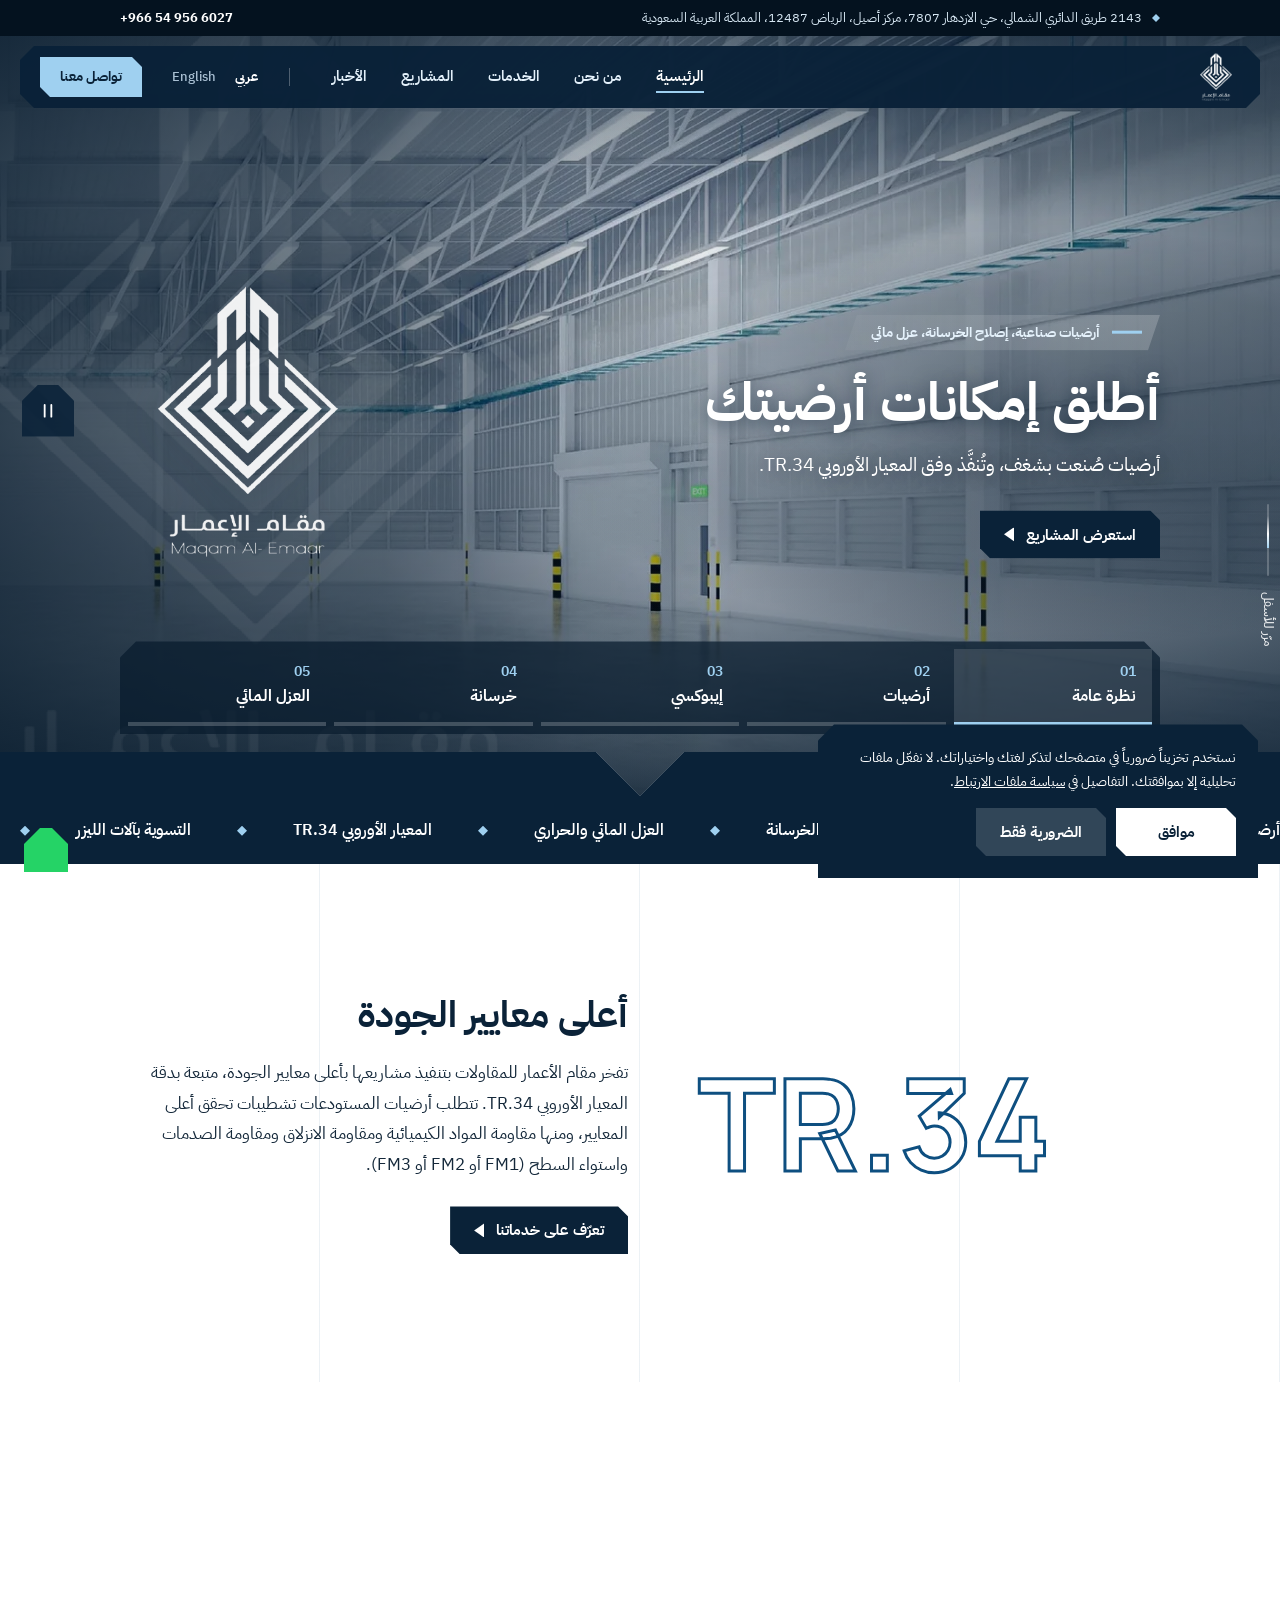
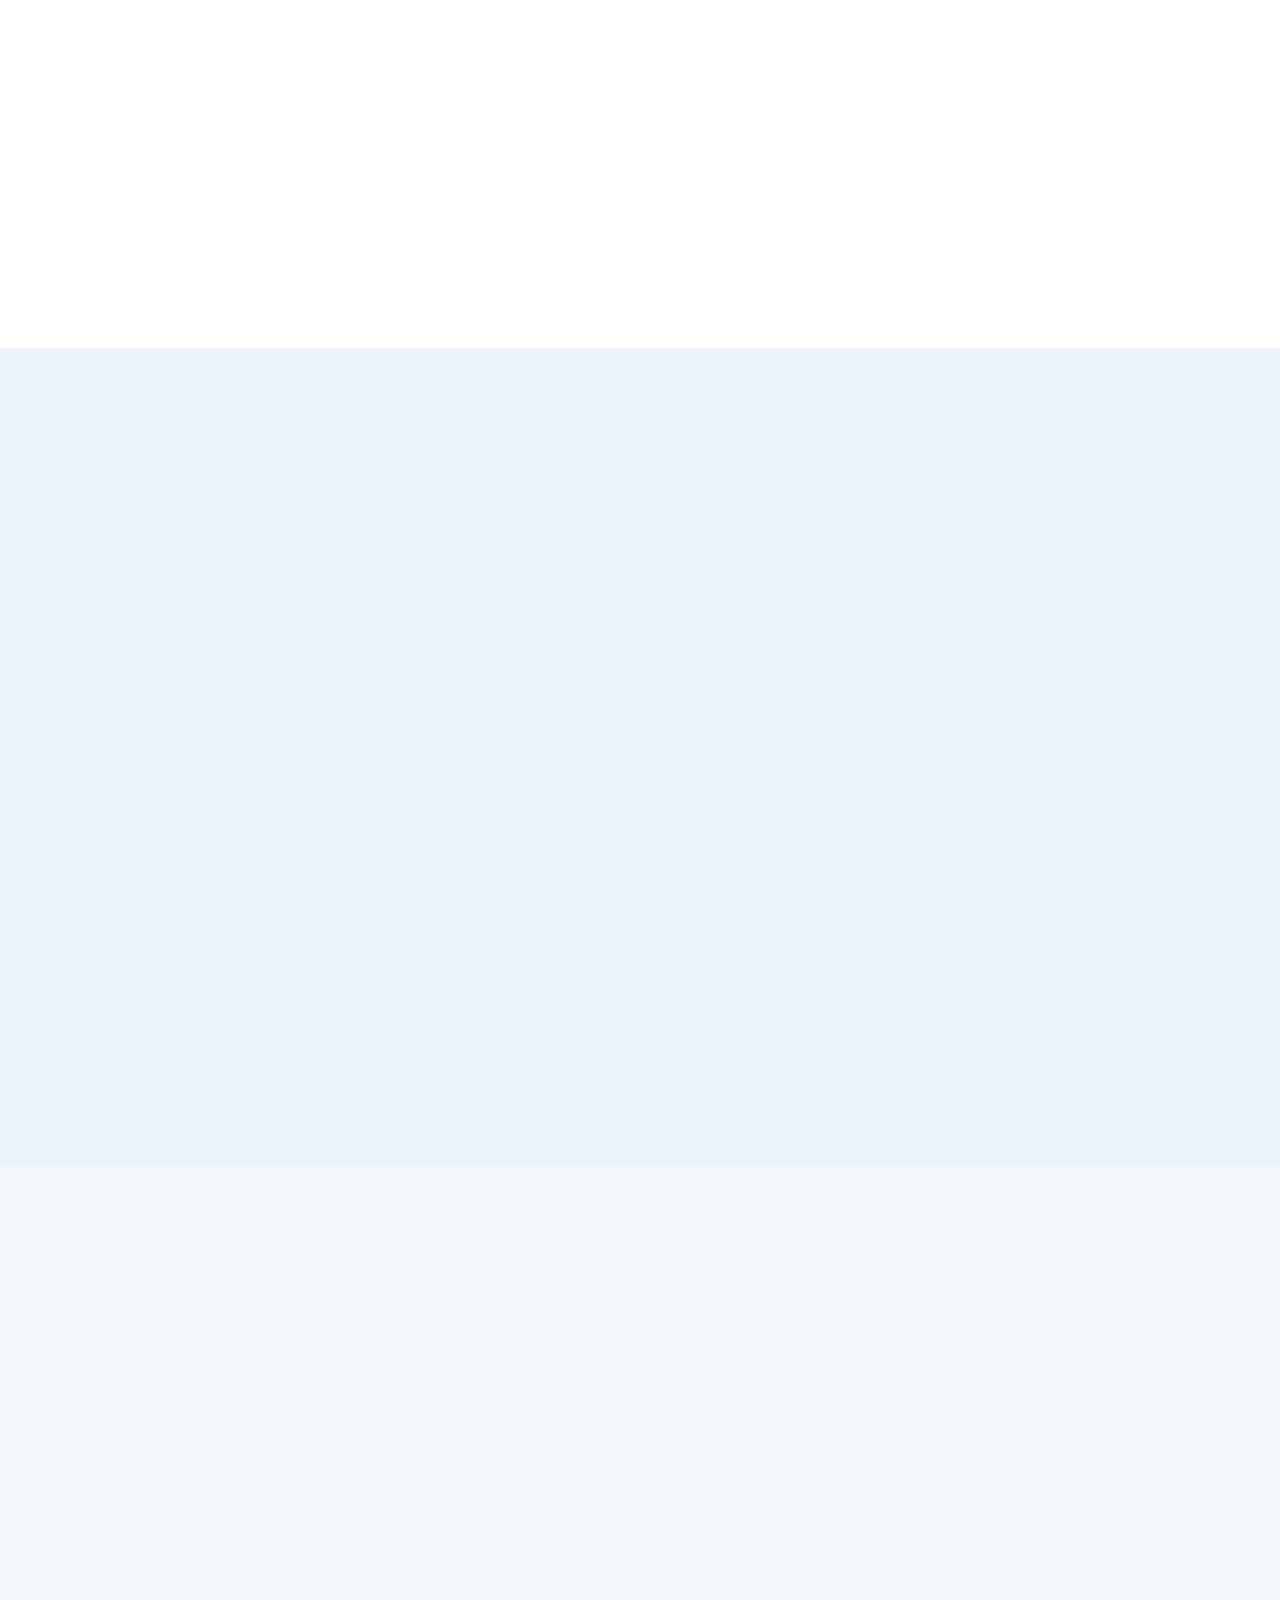
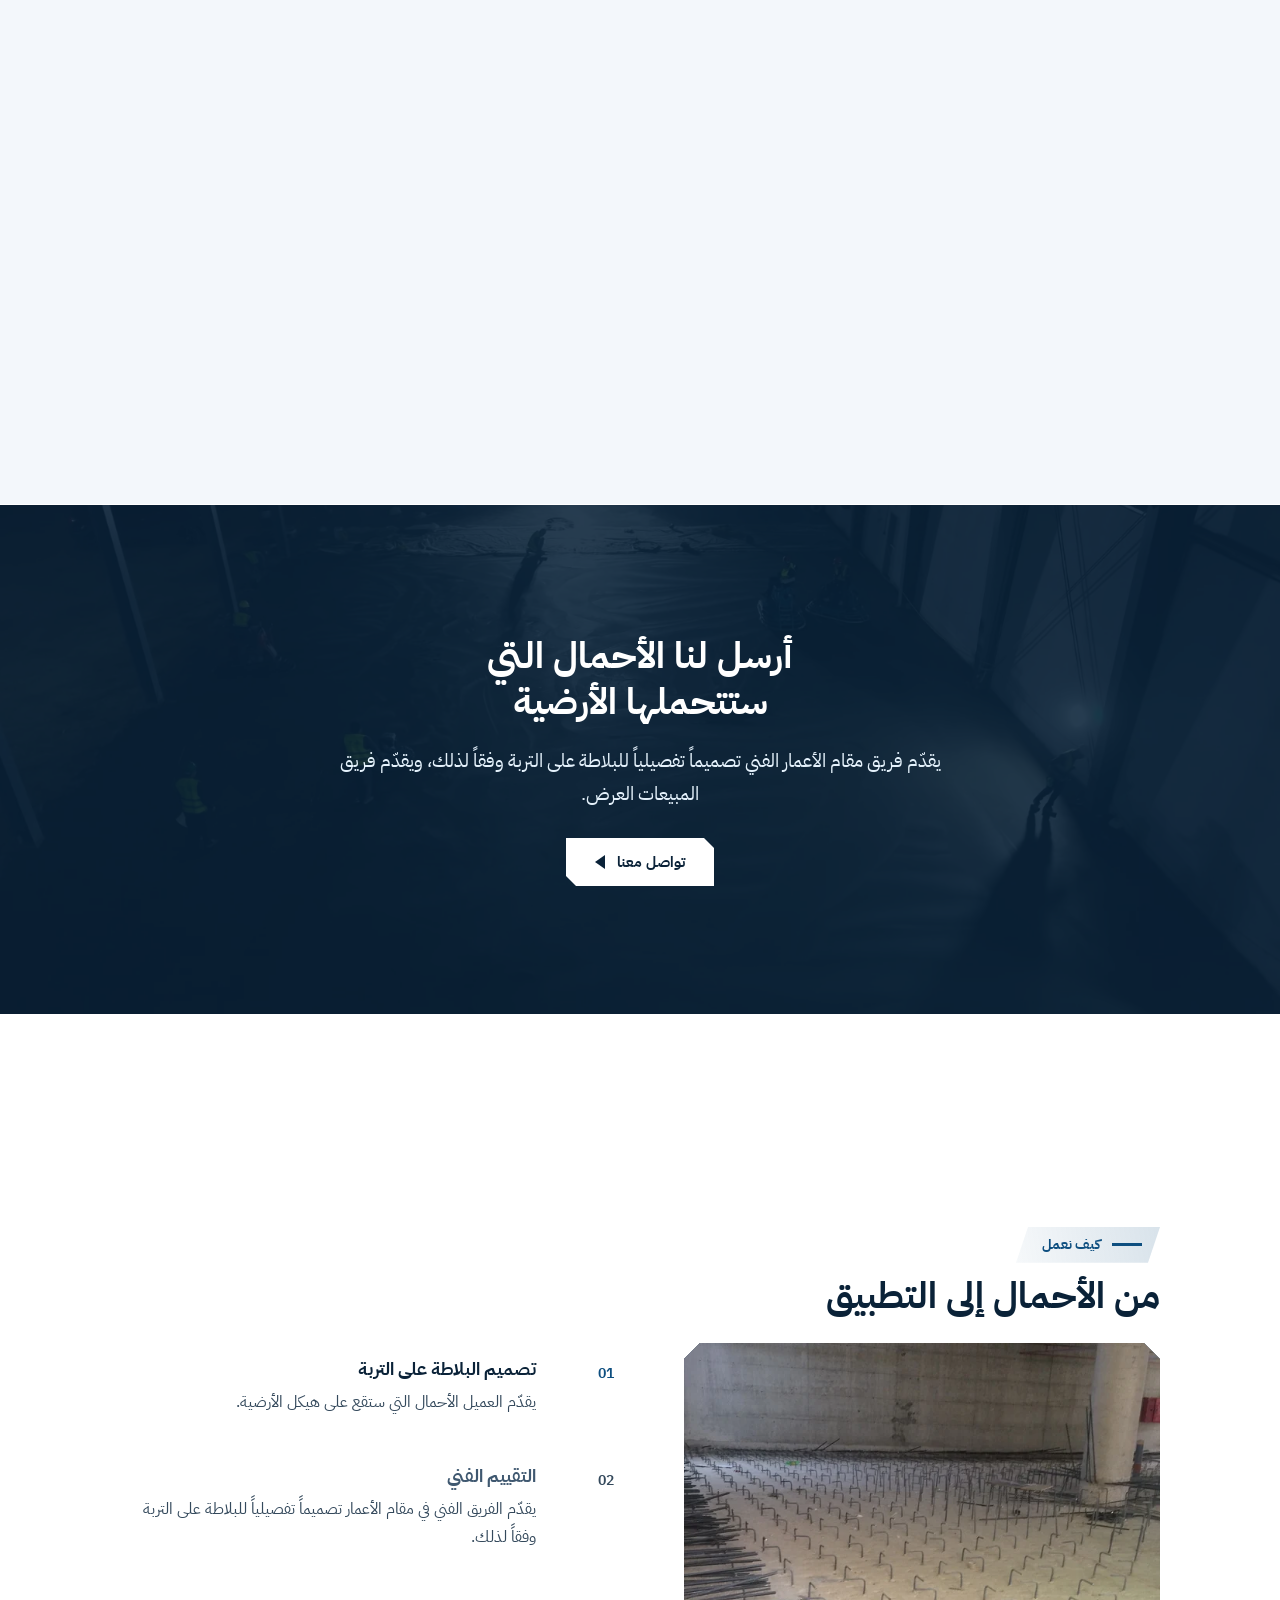
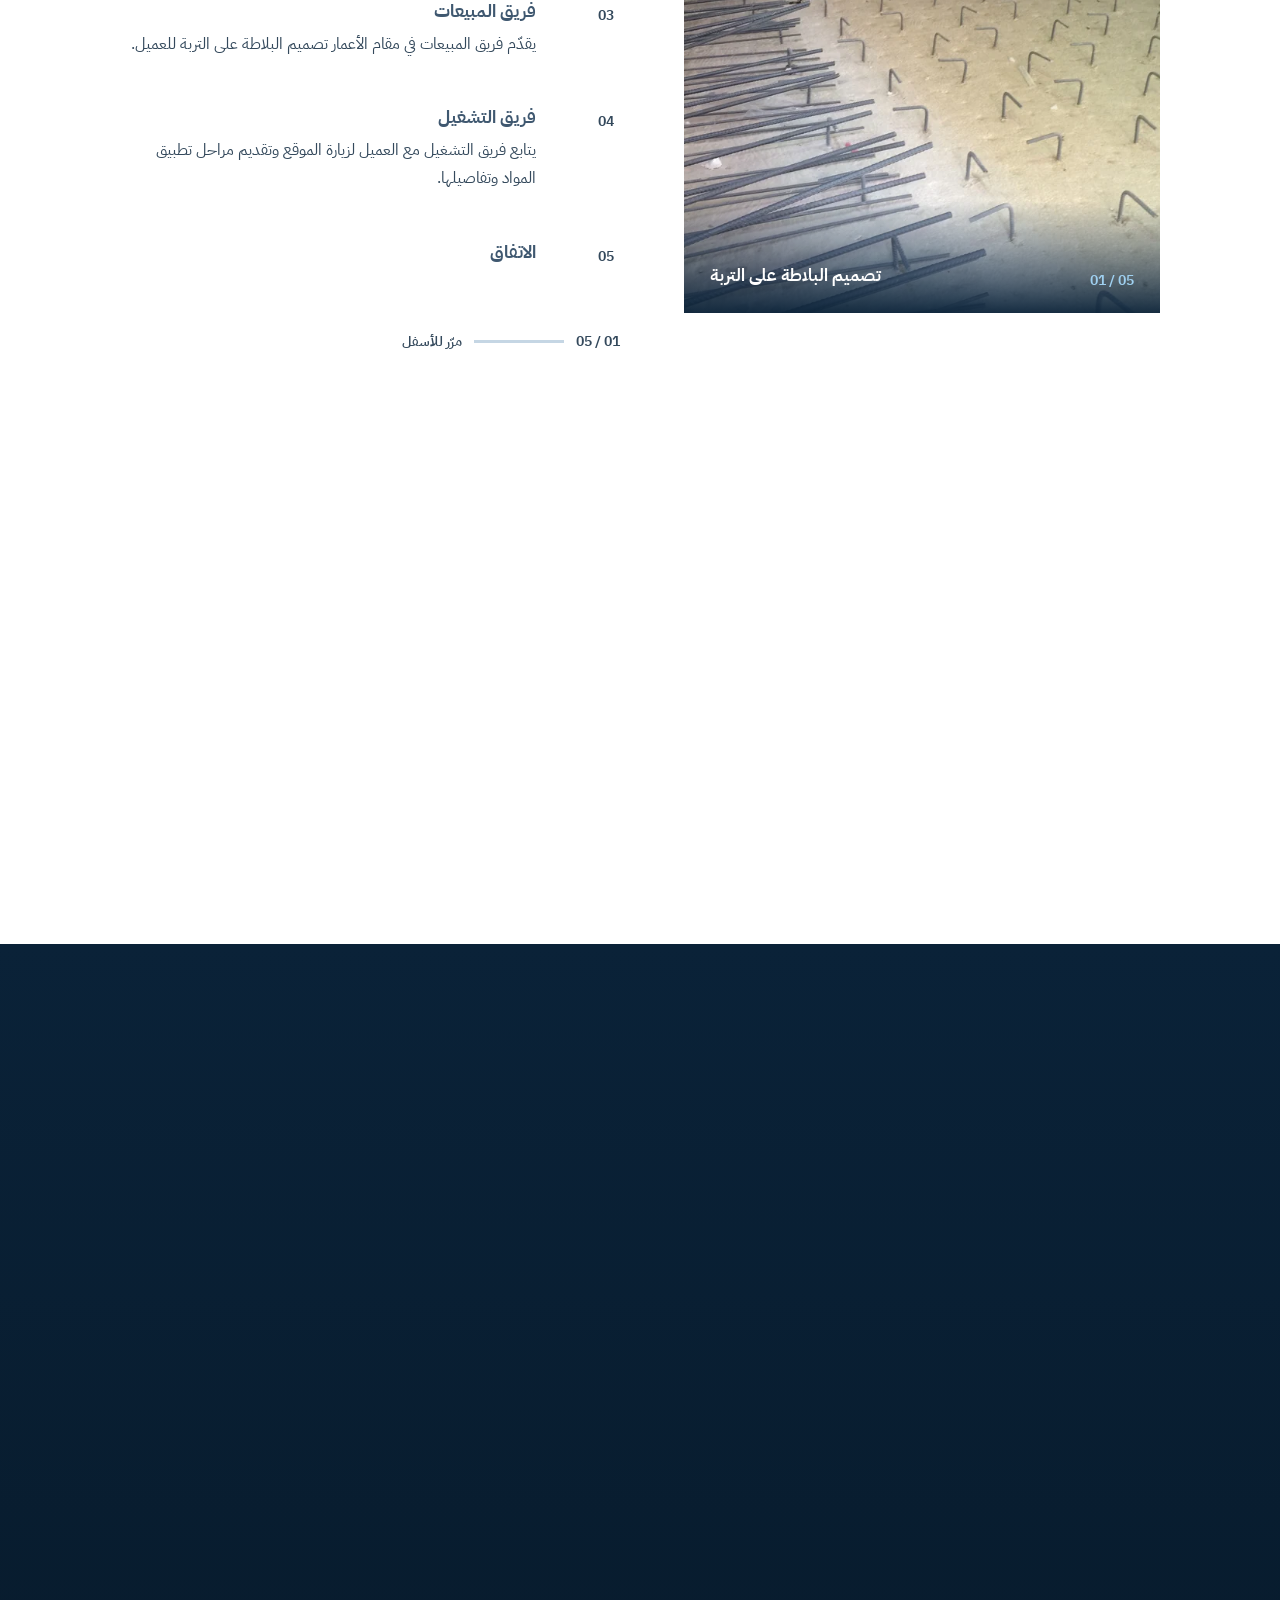
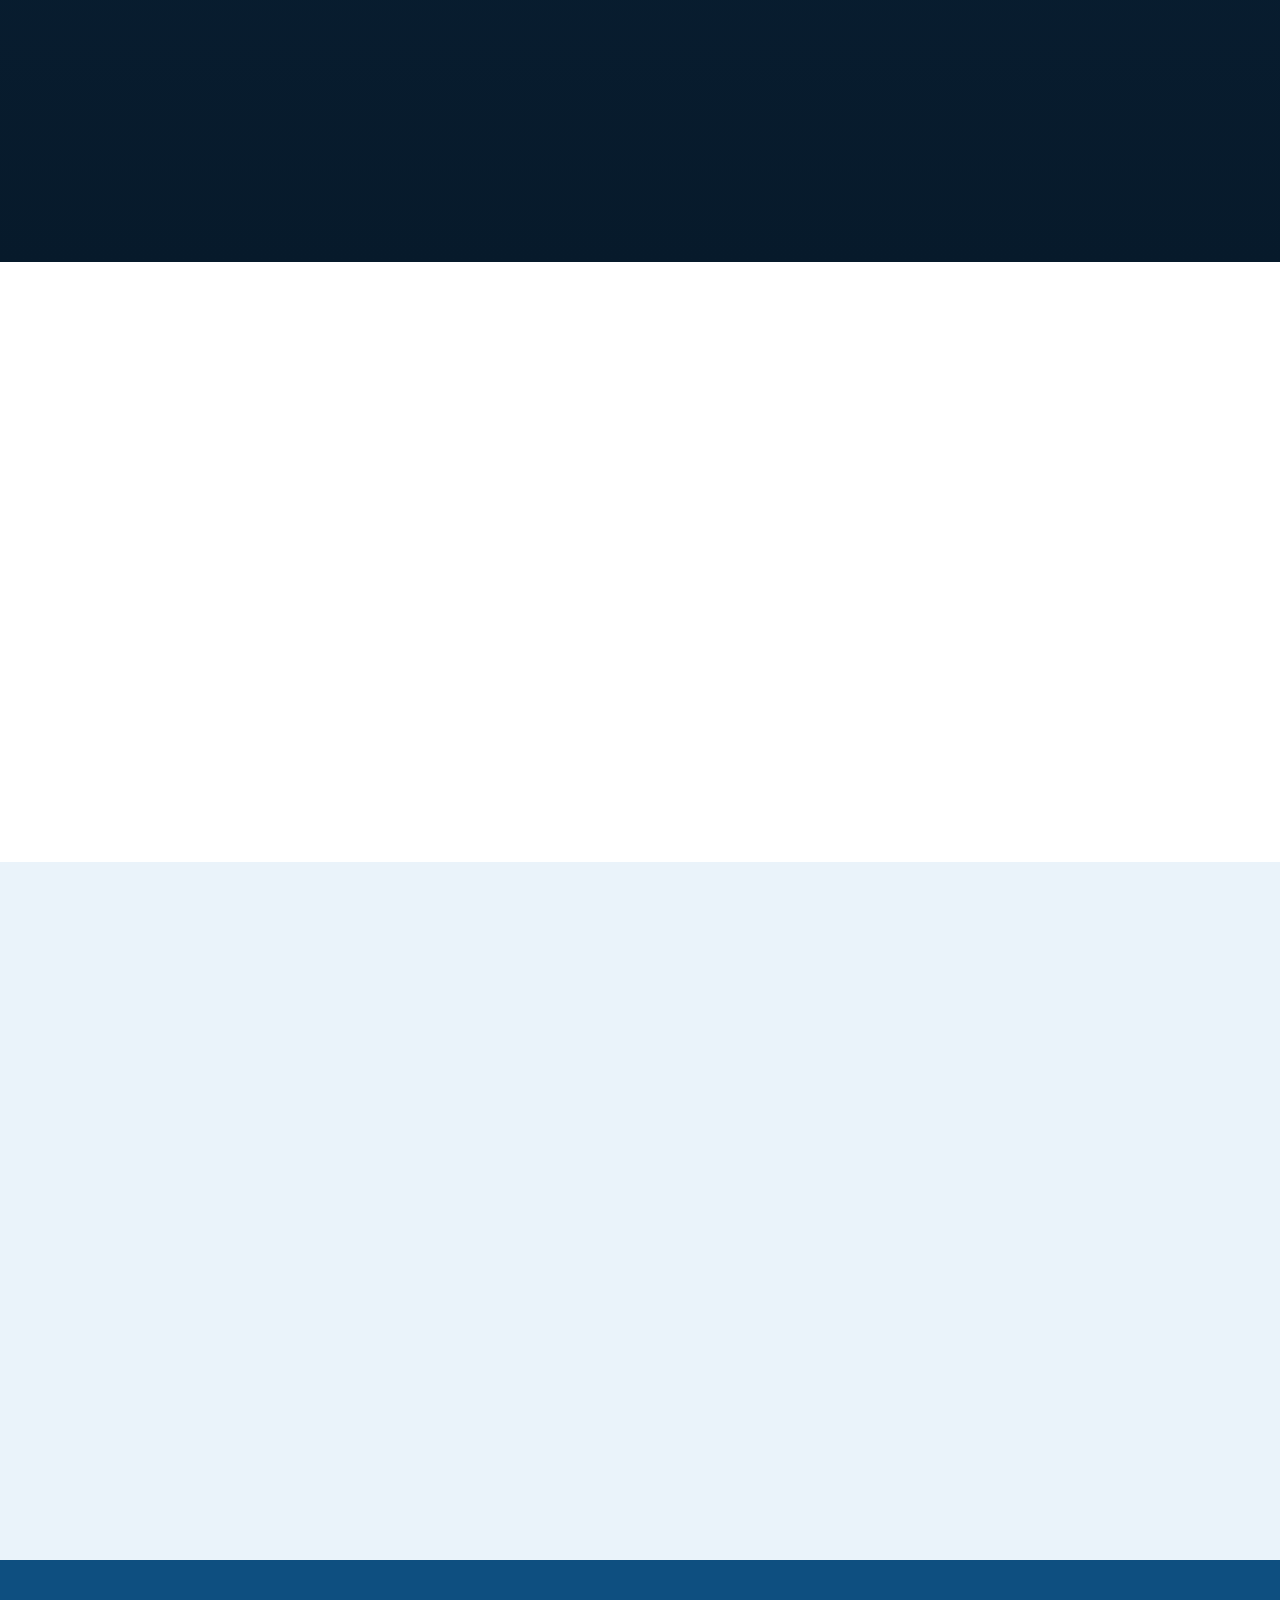
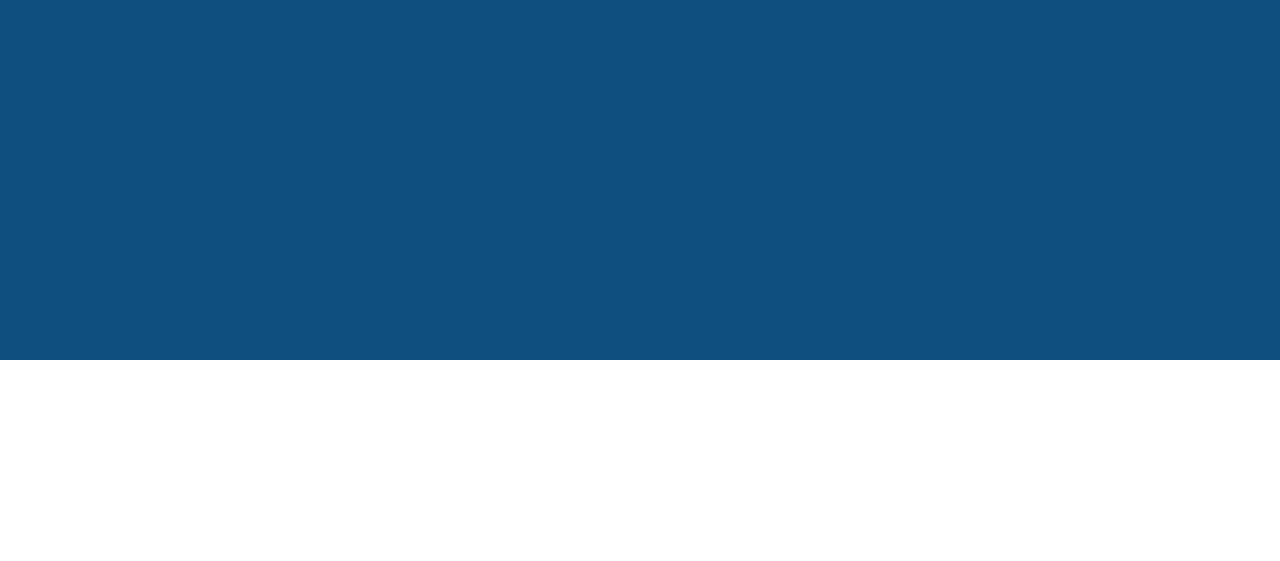
==== commit d39efc5c: "Preview update: simpler contact form, project photos gallery (demo on L0001), download indicator Co-" ====
--- a/index.html
+++ b/index.html
@@ -25,7 +25,7 @@
 <link rel="preload" as="style" href="https://fonts.googleapis.com/css2?family=IBM+Plex+Sans+Arabic:wght@400;600;700&family=Manrope:wght@400;600;700&display=swap">
 <link rel="stylesheet" href="https://fonts.googleapis.com/css2?family=IBM+Plex+Sans+Arabic:wght@400;600;700&family=Manrope:wght@400;600;700&display=swap" media="print" onload="this.media='all'">
 <noscript><link rel="stylesheet" href="https://fonts.googleapis.com/css2?family=IBM+Plex+Sans+Arabic:wght@400;600;700&family=Manrope:wght@400;600;700&display=swap"></noscript>
-<link rel="stylesheet" href="assets/css/site.css?v=98">
+<link rel="stylesheet" href="assets/css/site.css?v=100">
 </head>
 <body data-title-ar="مقام الأعمار | أرضيات صناعية وإصلاح الخرسانة وعزل مائي" data-title-en="Maqam Al-Emaar | Industrial Flooring, Concrete Repair and Waterproofing" data-desc-ar="مقام الأعمار للمقاولات: أرضيات خرسانية وإيبوكسي وإصلاح الخرسانة والعزل المائي والحراري، وفق المعيار الأوروبي TR.34، الرياض." data-desc-en="Maqam Al-Emaar Contracting: concrete and epoxy industrial flooring and concrete repair to the European code TR.34, Riyadh.">
 <a class="skip" href="#main"><span class="ar">تخطَّ إلى المحتوى</span><span class="en">Skip to content</span></a>
@@ -34,8 +34,8 @@
 <div class="topstrip"><div class="wrap"><a class="ts-a" href="https://maps.app.goo.gl/KTbtEdy7rDVpXieK8" target="_blank" rel="noopener"><span class="ar">2143 طريق الدائري الشمالي، حي الازدهار 7807، مركز أصيل، الرياض 12487، المملكة العربية السعودية</span><span class="en">2143 Northern Ring Road, 7807 Al Izdihar Dist, Aseel Center, 12487 Riyadh, Saudi Arabia</span><span class="sr"><span class="ar">(يفتح الخريطة في نافذة جديدة)</span><span class="en">(opens the map in a new tab)</span></span></a><a class="ts-p" href="tel:+966549566027"><bdi dir="ltr">+966 54 956 6027</bdi></a></div></div>
 <header id="hd">
   <div class="bar">
-    <a class="logo" href="index.html" data-al="مقام الأعمار، الصفحة الرئيسية|Maqam Al-Emaar, home page"><img src="assets/img/logo-white.png" alt="" role="presentation" width="38" height="56"></a>
-    <nav id="nav" data-al="القائمة الرئيسية|Main navigation"><a href="index.html" aria-current="page"><span class="ar">الرئيسية</span><span class="en">Home</span></a><a href="about.html"><span class="ar">من نحن</span><span class="en">About</span></a><a href="services.html"><span class="ar">الخدمات</span><span class="en">Services</span></a><a href="projects.html"><span class="ar">المشاريع</span><span class="en">Projects</span></a><a href="news.html"><span class="ar">الأخبار</span><span class="en">News</span></a></nav>
+    <a class="logo" href="./" data-al="مقام الأعمار، الصفحة الرئيسية|Maqam Al-Emaar, home page"><img src="assets/img/logo-white.png" alt="" role="presentation" width="38" height="56"></a>
+    <nav id="nav" data-al="القائمة الرئيسية|Main navigation"><a href="./" aria-current="page"><span class="ar">الرئيسية</span><span class="en">Home</span></a><a href="about.html"><span class="ar">من نحن</span><span class="en">About</span></a><a href="services.html"><span class="ar">الخدمات</span><span class="en">Services</span></a><a href="projects.html"><span class="ar">المشاريع</span><span class="en">Projects</span></a><a href="news.html"><span class="ar">الأخبار</span><span class="en">News</span></a></nav>
     <div class="tools">
       <div class="lg2" role="group" data-al="اللغة|Language"><button type="button" data-l="ar" lang="ar" aria-pressed="true">عربي</button><button type="button" data-l="en" lang="en" aria-pressed="false">English</button></div>
       <a class="cta" href="contact.html"><span class="ar">تواصل معنا</span><span class="en">Contact us</span></a>
@@ -251,7 +251,7 @@
 <div id="ck" role="region" data-al="ملفات الارتباط|Cookies"><span class="ar">نستخدم تخزيناً ضرورياً في متصفحك لتذكر لغتك واختياراتك. لا نفعّل ملفات تحليلية إلا بموافقتك. التفاصيل في <a href="privacy.html#cookies">سياسة ملفات الارتباط</a>.</span><span class="en">We use essential browser storage to remember your language and choices. We only enable analytics with your consent. See the <a href="privacy.html#cookies">cookie policy</a>.</span><div class="ac"><button class="y" id="cky" type="button"><span class="ar">موافق</span><span class="en">Accept</span></button><button class="n2" id="ckn" type="button"><span class="ar">الضرورية فقط</span><span class="en">Essential only</span></button></div></div>
 <div class="mod" id="mod" aria-hidden="true"><div class="bx" role="dialog" aria-modal="true" aria-labelledby="mh"><button class="x" id="mx" type="button" data-al="إغلاق|Close">×</button><h3 id="mh">التفاصيل</h3><div id="mp"></div></div></div>
 <div id="lb" role="dialog" aria-modal="true" aria-hidden="true" data-al="عرض الصورة|Image viewer"><button class="x" id="lx" type="button" data-al="إغلاق|Close"><span aria-hidden="true">×</span></button><img alt="" role="presentation" src="[data-uri]" width="1" height="1"></div>
-<script src="assets/js/site.js?v=88" defer></script>
+<script src="assets/js/site.js?v=89" defer></script>
 <script src="assets/js/strip.js?v=88" defer></script>
 </body>
 </html>
--- a/assets/css/site.css
+++ b/assets/css/site.css
@@ -1948,4 +1948,17 @@
 .nomo .hero .hmark{animation:none}
 @media(prefers-reduced-motion:reduce){.hero .hmark{animation:none}}
 @media(max-width:899px){.hero .hmark{width:84px;aspect-ratio:auto}}
-.hpf{position:absolute!important;left:-10000px;width:1px;height:1px;overflow:hidden}#st:focus{outline:none}
+.hpf{position:absolute!important;width:1px;height:1px;overflow:hidden;clip:rect(0 0 0 0);clip-path:inset(50%);white-space:nowrap}#st:focus{outline:none}
+/* download in progress */
+html body footer .fdl a.cta.busy{position:relative;overflow:hidden;background:#fff;cursor:progress}
+footer .fdl a.cta.busy>.ar,footer .fdl a.cta.busy>.en{display:none!important}
+footer .fdl a.cta .dlst{display:inline-flex;align-items:center;gap:8px}
+footer .fdl a.cta .dlst:before{content:"";width:10px;height:10px;background:var(--navy);clip-path:var(--dia);animation:dlspin 1s linear infinite}
+footer .fdl a.cta.busy:after{content:"";position:absolute;bottom:0;inset-inline-start:0;height:3px;width:40%;background:var(--navy);animation:dlbar 1.2s ease-in-out infinite}
+@keyframes dlspin{to{transform:rotate(360deg)}}
+@keyframes dlbar{0%{transform:translateX(-110%)}100%{transform:translateX(260%)}}
+html[dir=rtl] footer .fdl a.cta.busy:after{animation-name:dlbarr}
+@keyframes dlbarr{0%{transform:translateX(110%)}100%{transform:translateX(-260%)}}
+footer .fdl .dl-live{margin:10px 0 0;font-size:var(--t-cap);color:var(--sky)}
+footer .fdl .dl-live:empty{display:none}
+@media(prefers-reduced-motion:reduce){footer .fdl a.cta .dlst:before,footer .fdl a.cta.busy:after{animation:none}}
